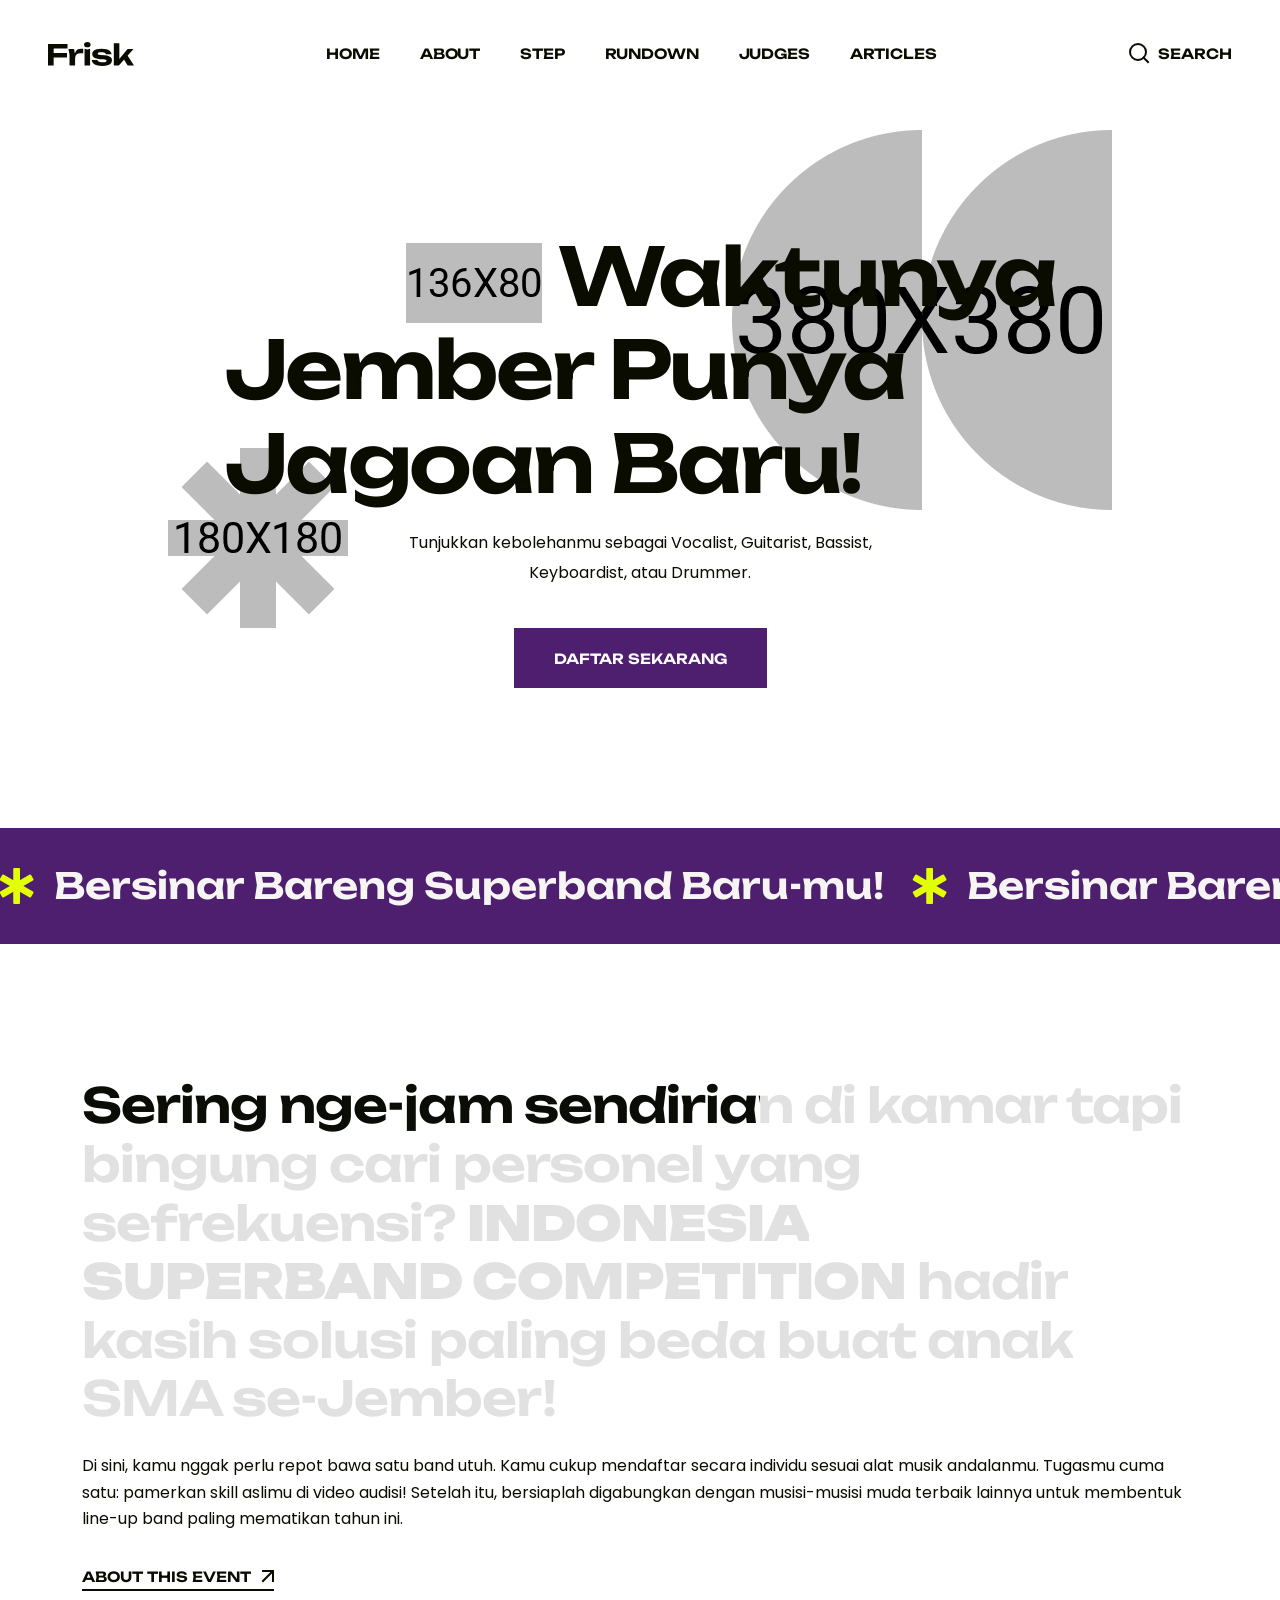
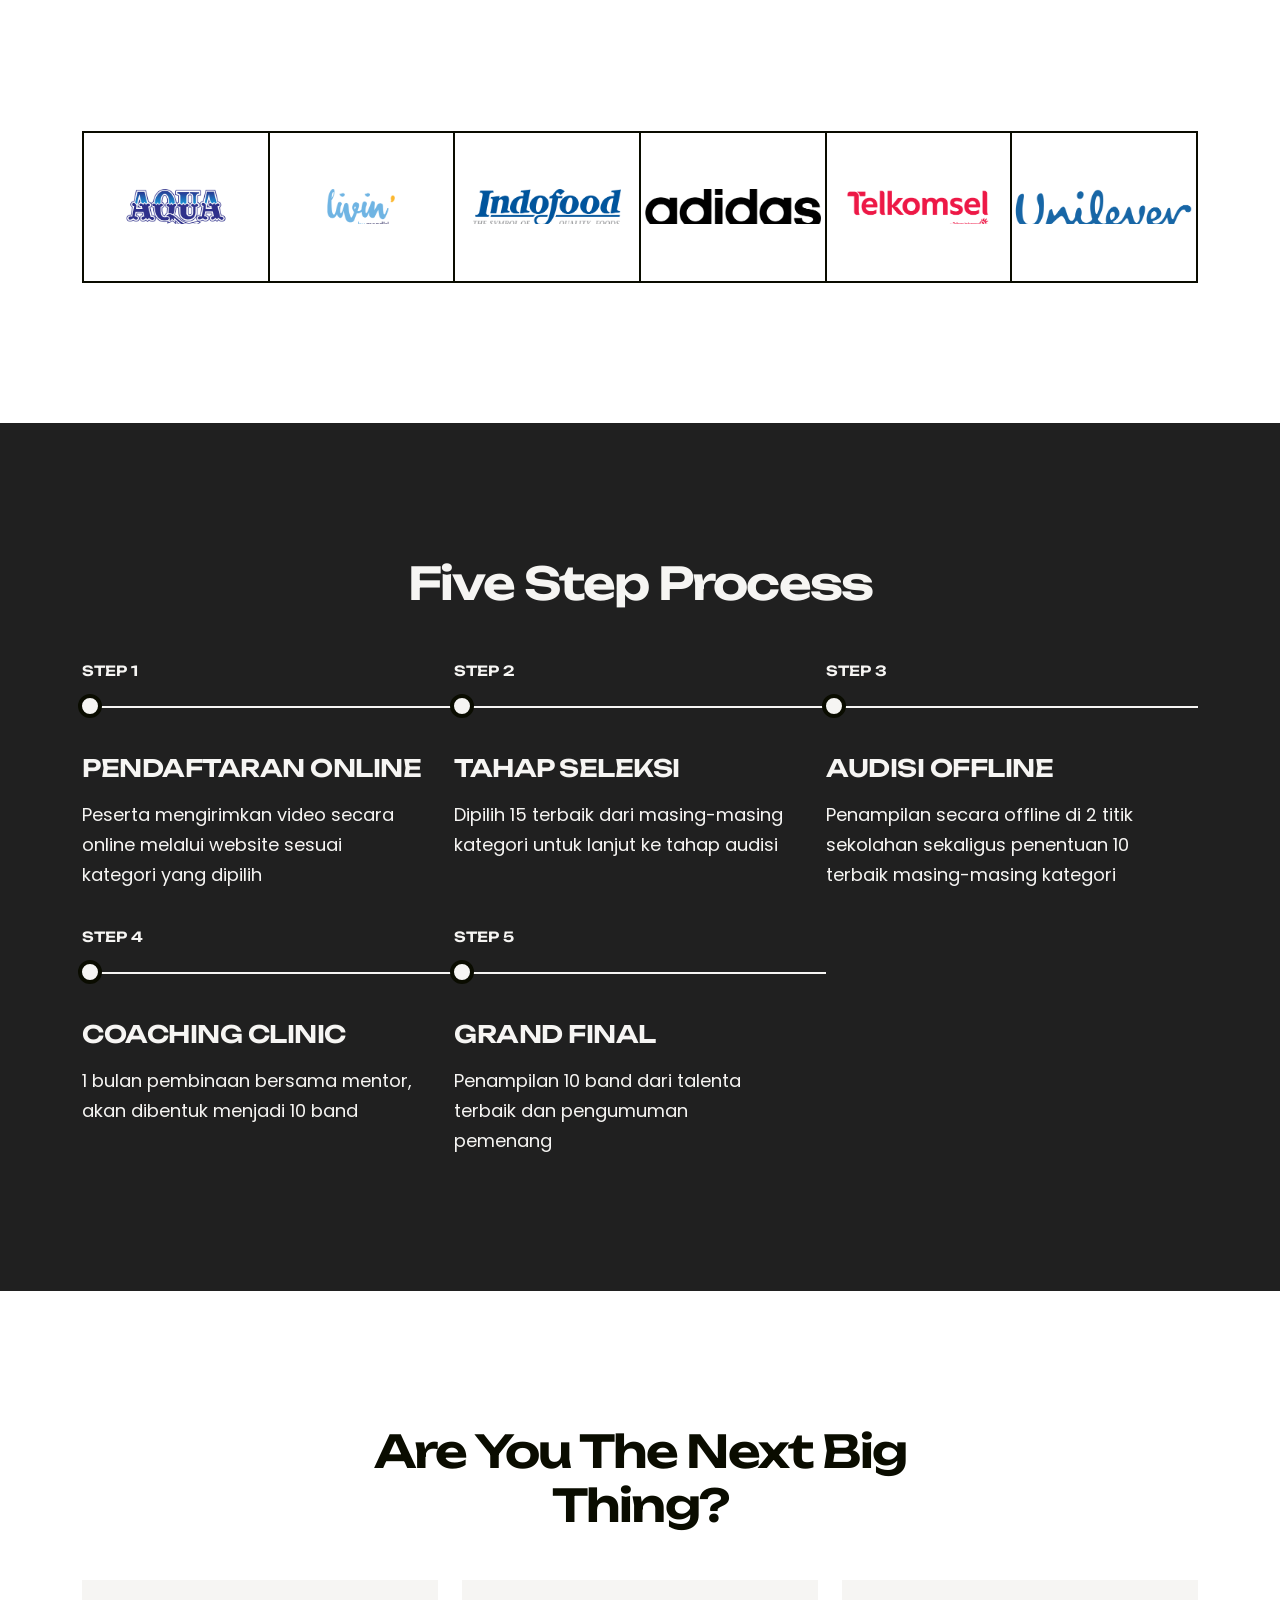
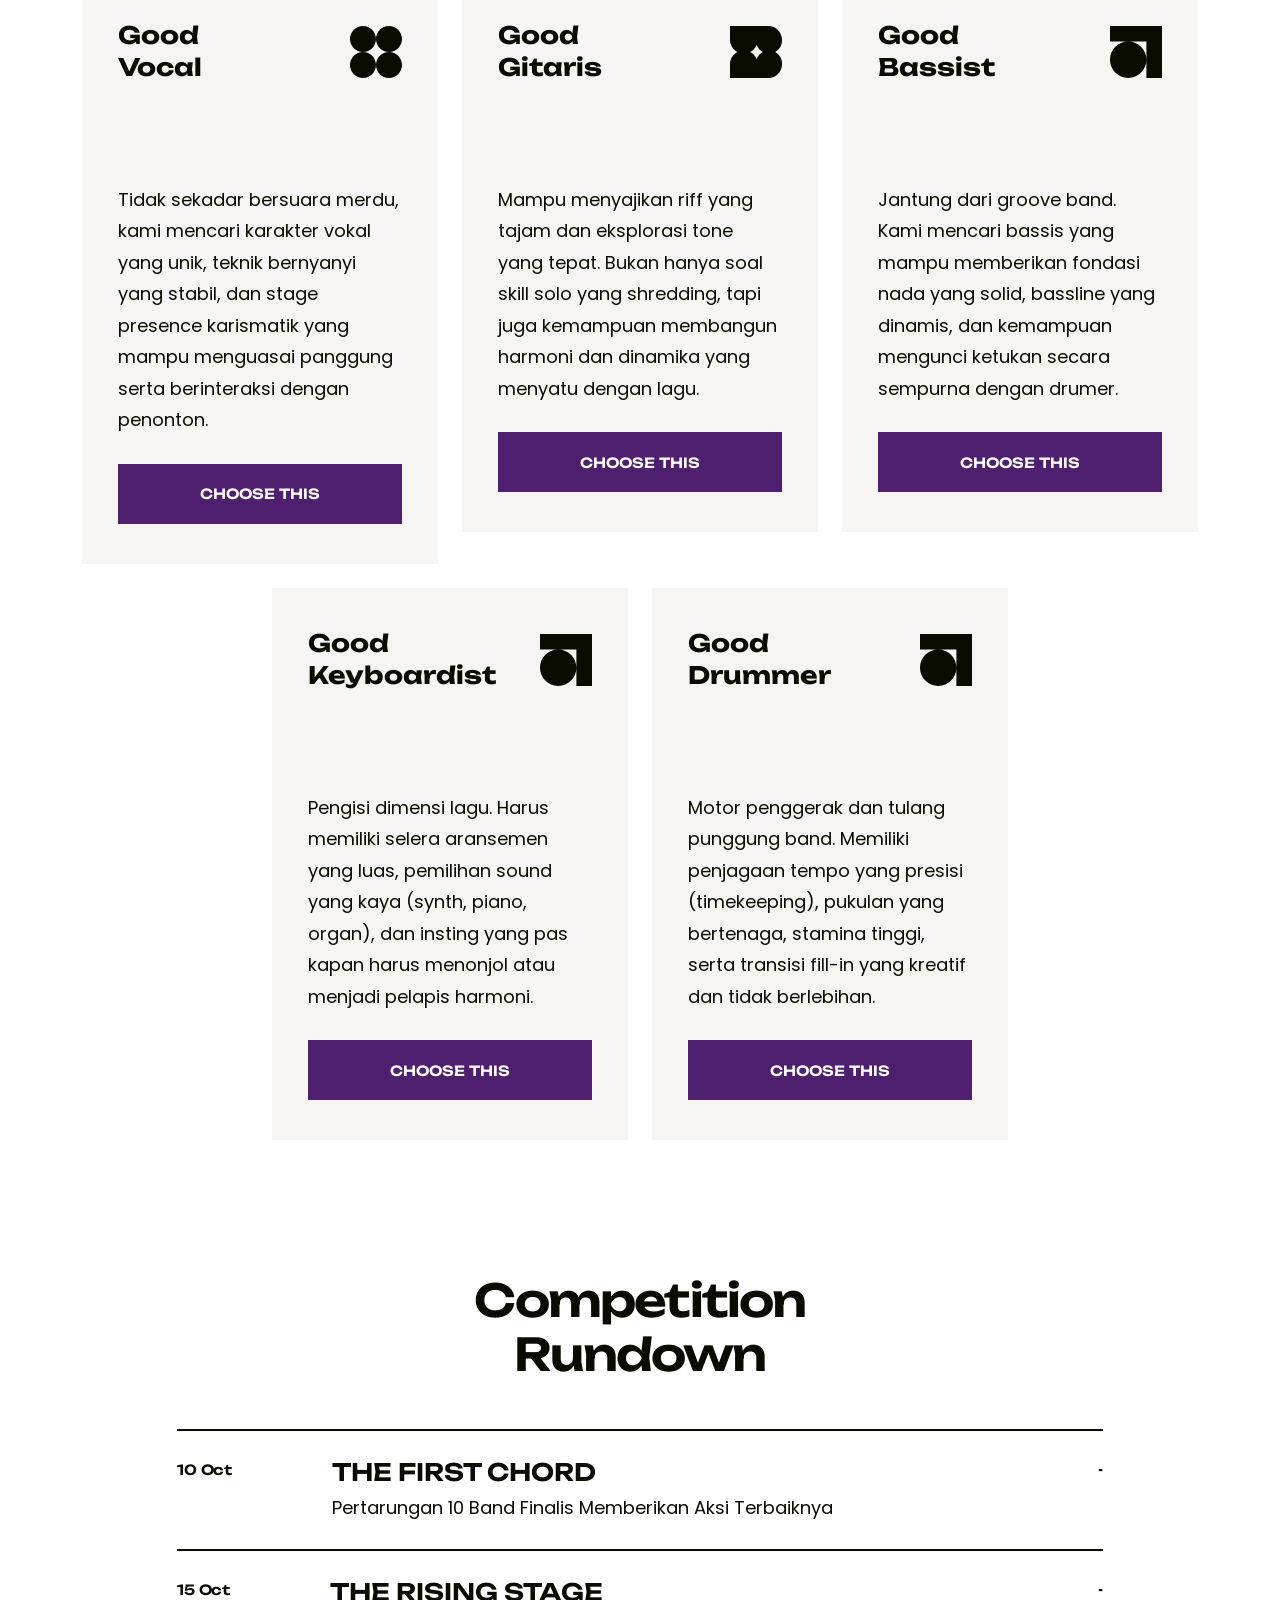
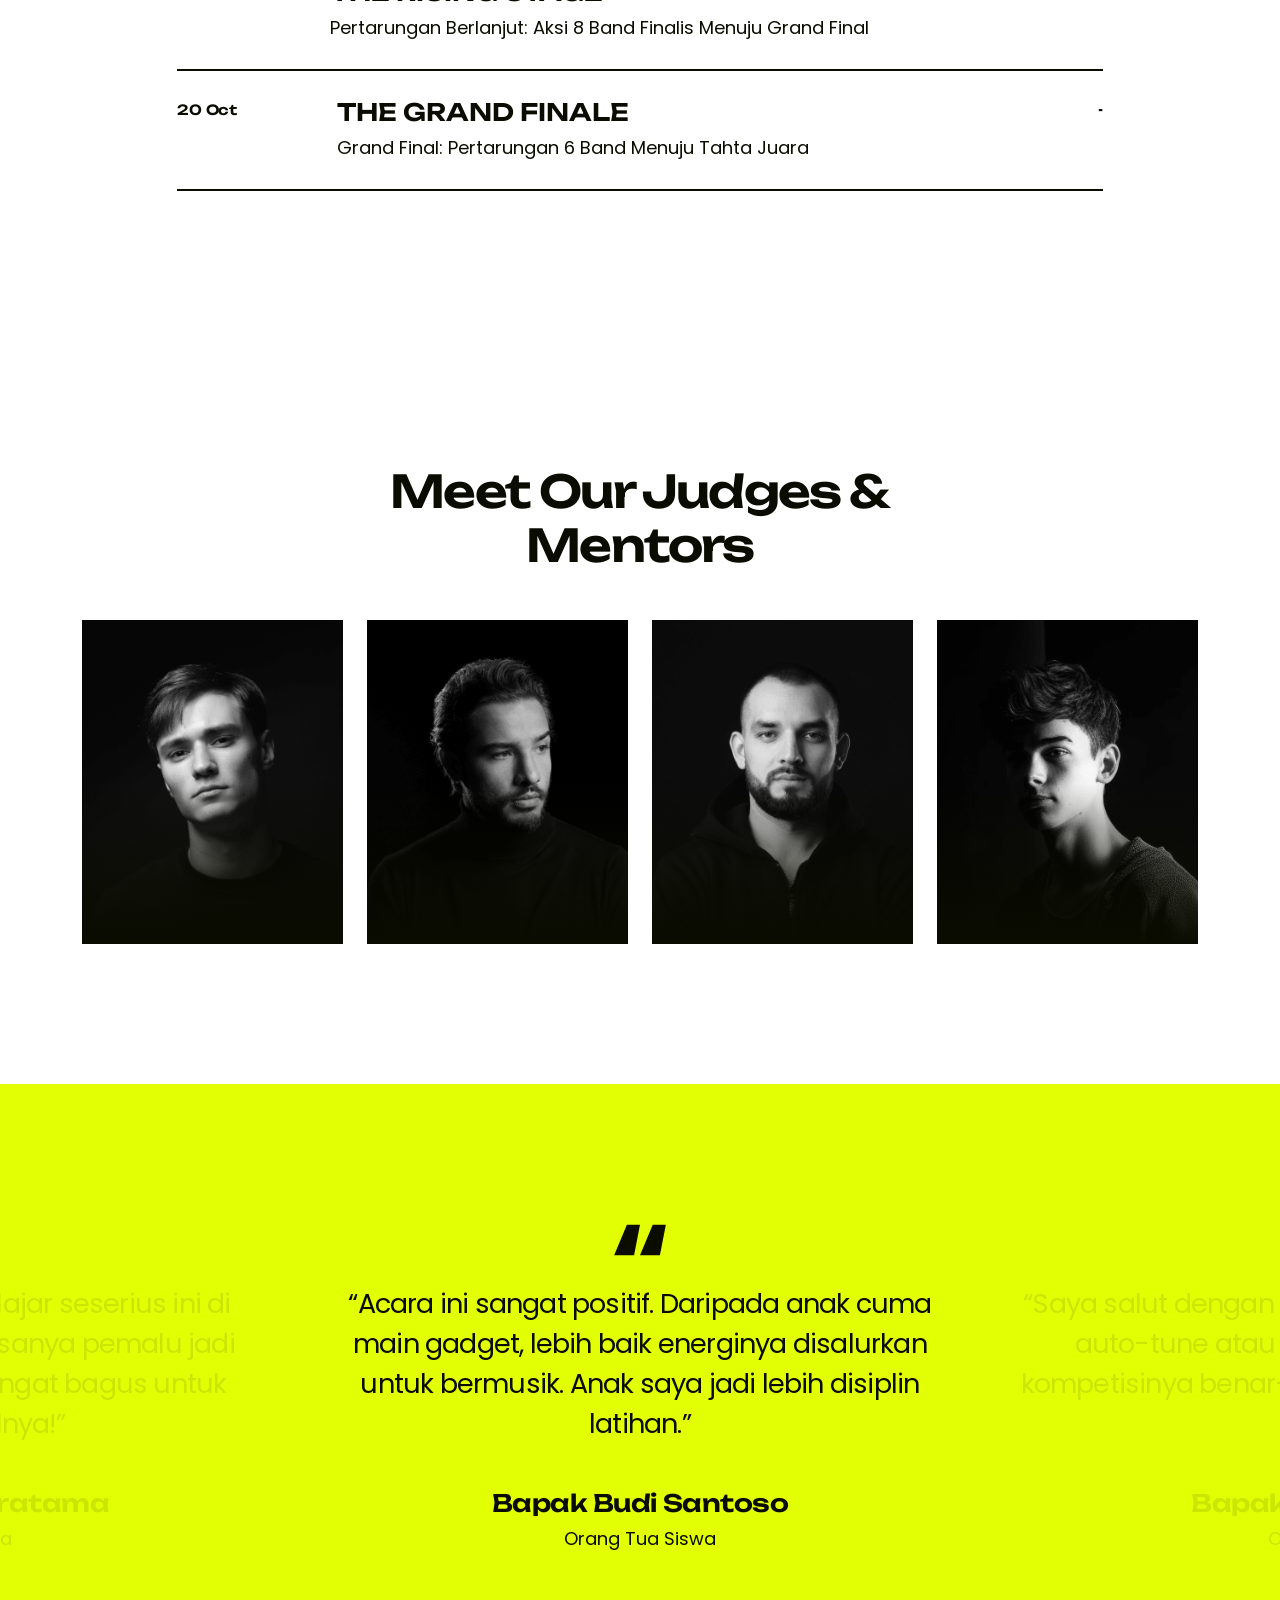
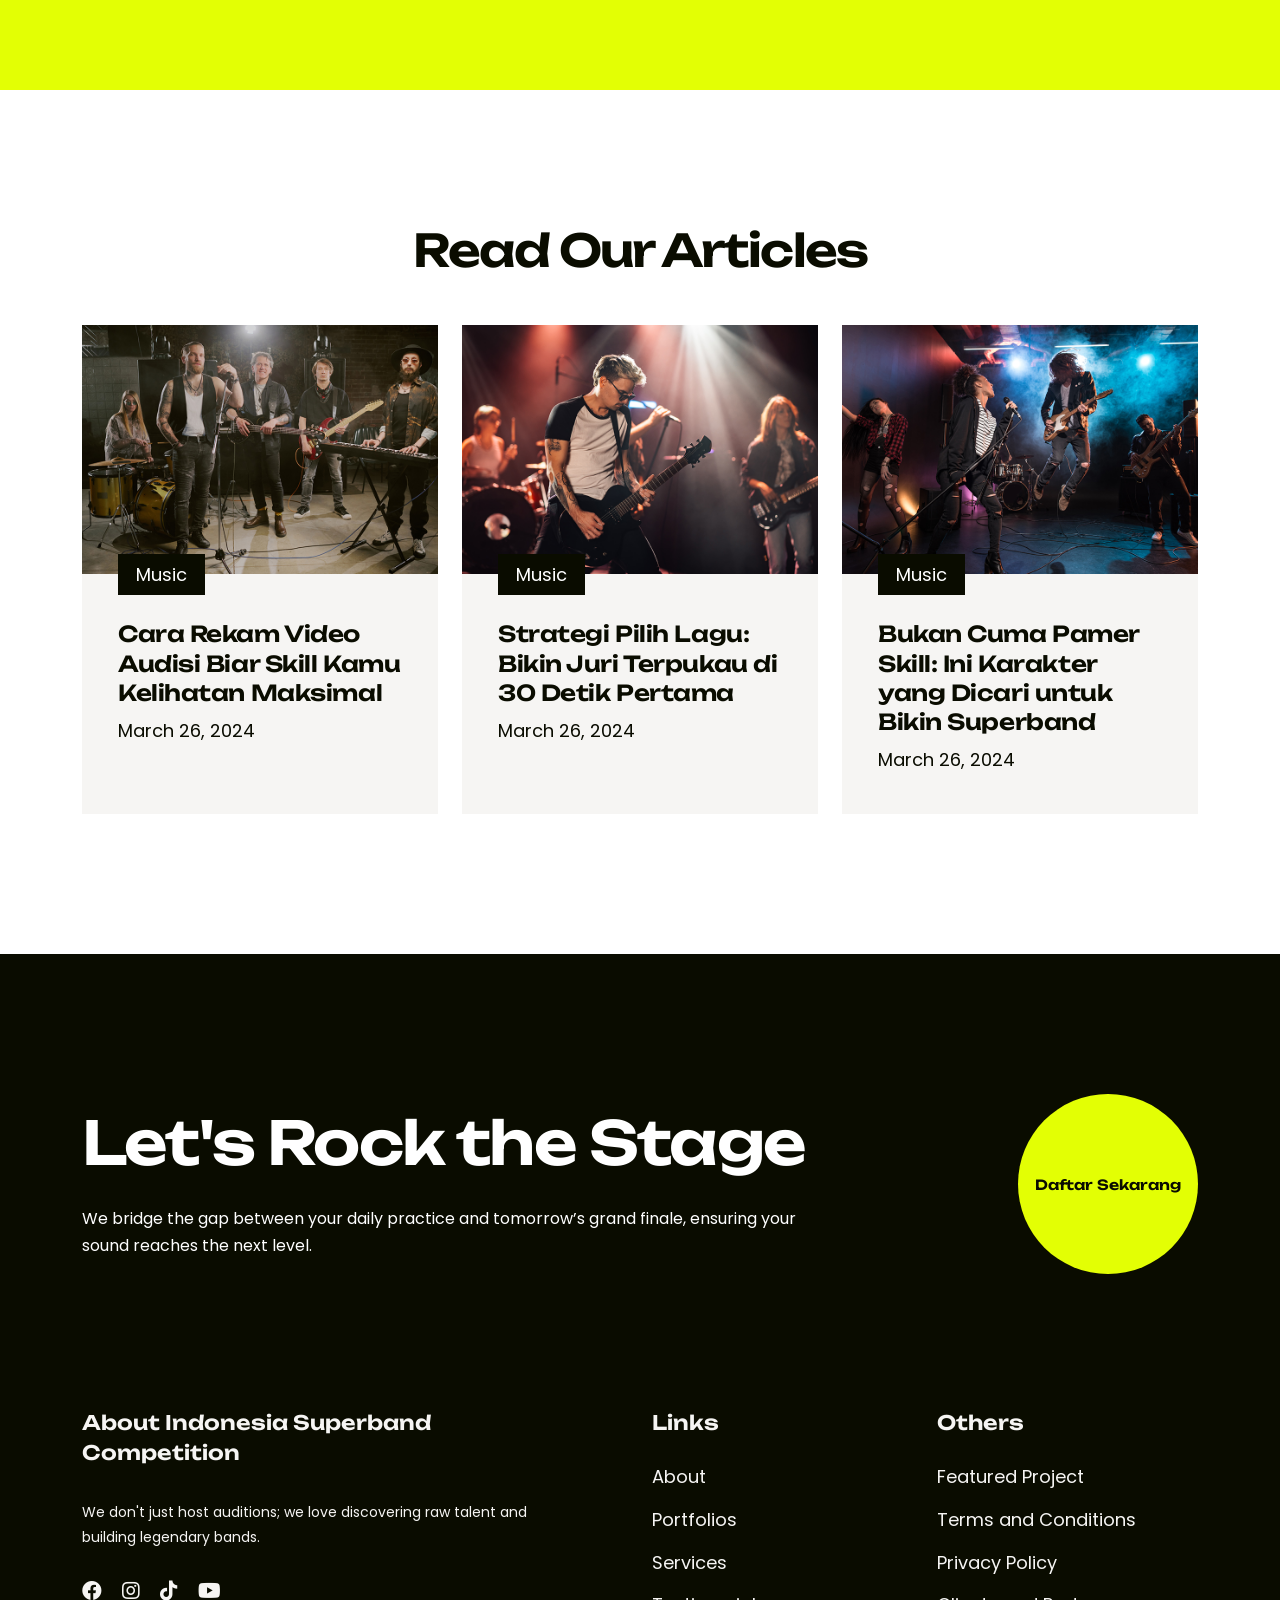
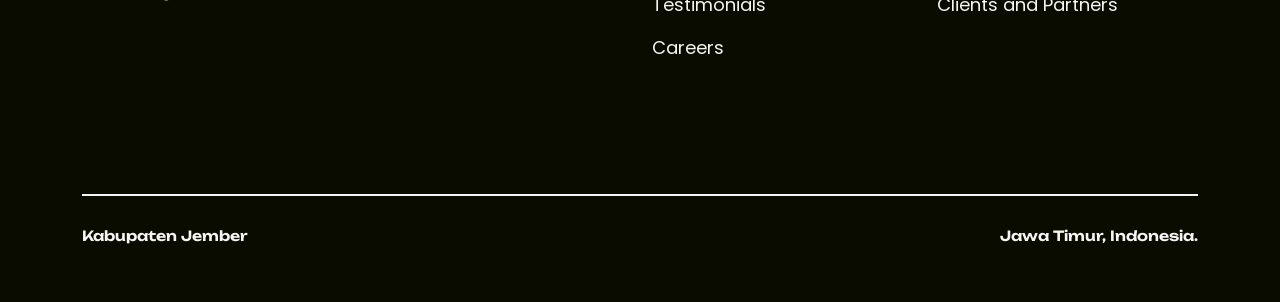
==== index.html @ 1d4df0bf "first commit" ====
<!doctype html>
<html class="no-js" lang="zxx">

<head>
    <meta charset="utf-8">
    <meta http-equiv="x-ua-compatible" content="ie=edge">
    <title>ISC 2026 - Indonesia Superband Competition</title>
    <meta name="description" content="ISC 2026 - Indonesia Superband Competition">
    <meta name="keywords" content="ISC 2026, Indonesia Superband Competition">
    <meta name="robots" content="INDEX,FOLLOW">

    <!-- Mobile Specific Metas -->
    <meta name="viewport" content="width=device-width, initial-scale=1, shrink-to-fit=no">

    <!-- Favicons - Place favicon.ico in the root directory -->
    <link rel="icon" type="image/png" sizes="32x32" href="assets/img/favicons/favicon.png">
    <meta name="msapplication-TileColor" content="#ffffff">
    <meta name="msapplication-TileImage" content="assets/img/favicons/ms-icon-144x144.png">
    <meta name="theme-color" content="#ffffff">

    <!--==============================
	  Google Fonts
	============================== -->
    <link rel="preconnect" href="https://fonts.googleapis.com">
    <link rel="preconnect" href="https://fonts.gstatic.com" crossorigin>
    <link href="https://fonts.googleapis.com/css2?family=Poppins:wght@300;400;500;600;700;800&family=Unbounded:wght@400;500;600;700&display=swap" rel="stylesheet">



    <!--==============================
	    All CSS File
	============================== -->
    <link rel="stylesheet" href="assets/css/bootstrap.min.css">
    <link rel="stylesheet" href="assets/css/all.min.css">
    <link rel="stylesheet" href="assets/css/magnific-popup.min.css">
    <link rel="stylesheet" href="assets/css/slick.min.css">
    <link rel="stylesheet" href="assets/css/animate.min.css">
    <link rel="stylesheet" href="assets/css/imageRevealHover.css">
    <!-- Theme Custom CSS -->
    <link rel="stylesheet" href="assets/css/style.css">

</head>

<body>
    <!--********************************
   		Code Start From Here
	******************************** -->




    <!--==============================
     Preloader
    ==============================-->
    <div class="preloader">
        <div class="preloader-inner">
            <span></span>
            <span></span>
            <span></span>
            <span></span>
        </div>
    </div>

    <div class="popup-search-box">
        <button class="searchClose"><img src="assets/img/icon/close.svg" alt="img"></button>
        <form action="#">
            <input type="text" placeholder="Search Here..">
            <button type="submit"><img src="assets/img/icon/search-white.svg" alt="img"></button>
        </form>
    </div>

    <div class="sidemenu-wrapper">
        <div class="sidemenu-content">
            <button class="closeButton sideMenuCls"><img src="assets/img/icon/close.svg" alt="icon"></button>
            <div class="widget footer-widget">
                <div class="widget-about">
                    <div class="footer-logo">
                        <a href="index.html"><img src="assets/img/logo-white.svg" alt="Ovation"></a>
                    </div>
                    <!-- <p class="about-text">We are digital agency that helps businesses develop immersive and engaging</p>
                    <div class="sidebar-wrap">
                        <h6>27 Division St, New York,</h6>
                        <h6>NY 10002, USA</h6>
                    </div>
                    <div class="sidebar-wrap">
                        <h6><a href="tel:1800123654987">+1 800 123 654 987 </a></h6>
                        <h6><a href="mailto:frisk.agency@mail.com">frisk.agency@mail.com</a></h6>
                    </div> -->
                    <div class="social-btn style2">
                        <a href="https://www.facebook.com/">
                            <span class="link-effect">
                                <span class="effect-1"><i class="fab fa-facebook"></i></span>
                                <span class="effect-1"><i class="fab fa-facebook"></i></span>
                            </span>
                        </a>
                        <a href="https://instagram.com/">
                            <span class="link-effect">
                                <span class="effect-1"><i class="fab fa-instagram"></i></span>
                                <span class="effect-1"><i class="fab fa-instagram"></i></span>
                            </span>
                        </a>
                        <a href="https://twitter.com/">
                            <span class="link-effect">
                                <span class="effect-1"><i class="fab fa-twitter"></i></span>
                                <span class="effect-1"><i class="fab fa-twitter"></i></span>
                            </span>
                        </a>
                        <a href="https://dribbble.com/">
                            <span class="link-effect">
                                <span class="effect-1"><i class="fab fa-dribbble"></i></span>
                                <span class="effect-1"><i class="fab fa-dribbble"></i></span>
                            </span>
                        </a>
                    </div>
                </div>
            </div>
            <div class="d-flex justify-content-end">
                <a href="contact.html" class="chat-btn gsap-magnetic">Let’s Talk with us</a>
            </div>
        </div>
    </div>
    <!--==============================
    Mobile Menu
    ============================== -->
    <div class="mobile-menu-wrapper">
        <div class="mobile-menu-area">
            <button class="menu-toggle"><i class="fas fa-times"></i></button>
            <div class="mobile-logo">
                <a href="index.html"><img src="assets/img/logo.svg" alt="Ovation"></a>
            </div>
            <div class="mobile-menu">
                <ul>
                    <li>
                        <a href="contact.html">Contact</a>
                    </li>
                </ul>
            </div>
            <div class="sidebar-wrap">
                <h6>Kabupaten Jember, </h6>
                <h6>Jawa Timur</h6>
            </div>
            <div class="sidebar-wrap">
                <h6><a href="tel:1800123654987">+1 800 123 654 987 </a></h6>
                <h6><a href="mailto:frisk.agency@mail.com">frisk.agency@mail.com</a></h6>
            </div>
            <div class="social-btn style3">
                <a href="https://www.facebook.com/">
                    <span class="link-effect">
                        <span class="effect-1"><i class="fab fa-facebook"></i></span>
                        <span class="effect-1"><i class="fab fa-facebook"></i></span>
                    </span>
                </a>
                <a href="https://instagram.com/">
                    <span class="link-effect">
                        <span class="effect-1"><i class="fab fa-instagram"></i></span>
                        <span class="effect-1"><i class="fab fa-instagram"></i></span>
                    </span>
                </a>
                <a href="https://twitter.com/">
                    <span class="link-effect">
                        <span class="effect-1"><i class="fab fa-tiktok"></i></span>
                        <span class="effect-1"><i class="fab fa-tiktok"></i></span>
                    </span>
                </a>
                <a href="https://dribbble.com/">
                    <span class="link-effect">
                        <span class="effect-1"><i class="fab fa-youtube"></i></span>
                        <span class="effect-1"><i class="fab fa-youtube"></i></span>
                    </span>
                </a>
            </div>
        </div>
    </div>
    <!--==============================
	Header Area
    ==============================-->
    <header class="nav-header header-layout2 style2">
        <div class="sticky-wrapper">
            <!-- Main Menu Area -->
            <div class="menu-area">
                <div class="container-fluid">
                    <div class="row align-items-center justify-content-between">
                        <div class="col-auto">
                            <div class="header-logo">
                                <a href="index.html"><img src="assets/img/logo.svg" alt="logo"></a>
                            </div>
                        </div>
                        <div class="col-auto m-lg-auto">
                            <nav class="main-menu d-none d-lg-inline-block">
                                <ul>
                                    <li>
                                        <a href="contact.html">
                                            <span class="link-effect">
                                                <span class="effect-1">HOME</span>
                                                <span class="effect-1">HOME</span>
                                            </span>
                                        </a>
                                    </li>
                                    <li>
                                        <a href="#about">
                                            <span class="link-effect">
                                                <span class="effect-1">ABOUT</span>
                                                <span class="effect-1">ABOUT</span>
                                            </span>
                                        </a>
                                    </li>
                                    <li>
                                        <a href="contact.html">
                                            <span class="link-effect">
                                                <span class="effect-1">STEP</span>
                                                <span class="effect-1">STEP</span>
                                            </span>
                                        </a>
                                    </li>
                                    <li>
                                        <a href="contact.html">
                                            <span class="link-effect">
                                                <span class="effect-1">RUNDOWN</span>
                                                <span class="effect-1">RUNDOWN</span>
                                            </span>
                                        </a>
                                    </li>
                                    <li>
                                        <a href="contact.html">
                                            <span class="link-effect">
                                                <span class="effect-1">JUDGES</span>
                                                <span class="effect-1">JUDGES</span>
                                            </span>
                                        </a>
                                    </li>
                                    <li>
                                        <a href="contact.html">
                                            <span class="link-effect">
                                                <span class="effect-1">ARTICLES</span>
                                                <span class="effect-1">ARTICLES</span>
                                            </span>
                                        </a>
                                    </li>
                                </ul>
                            </nav>
                            <div class="navbar-right d-inline-flex d-lg-none">
                                <button type="button" class="menu-toggle sidebar-btn">
                                    <span class="line"></span>
                                    <span class="line"></span>
                                    <span class="line"></span>
                                </button>
                            </div>
                        </div>
                        <div class="col-auto d-none d-lg-block">
                            <div class="header-button ms-0">
                                <button type="button" class="search-btn searchBoxToggler">
                                    <svg width="21" height="21" viewBox="0 0 21 21" fill="none" xmlns="http://www.w3.org/2000/svg">
                                        <path d="M9 17C13.4183 17 17 13.4183 17 9C17 4.58172 13.4183 1 9 1C4.58172 1 1 4.58172 1 9C1 13.4183 4.58172 17 9 17Z" stroke="currentColor" stroke-width="2" stroke-linecap="square"/>
                                        <path d="M19.0004 19.0004L14.6504 14.6504" stroke="currentColor" stroke-width="2" stroke-linecap="square"/>
                                    </svg>
                                    <span class="link-effect">
                                        <span class="effect-1">SEARCH</span>
                                        <span class="effect-1">SEARCH</span>
                                    </span>
                                </button>
                            </div>
                        </div>
                    </div>
                </div>
            </div>
        </div>
    </header>

    <!--==============================
    Hero Area
    ==============================-->
    <div class="hero-wrapper hero-13" id="hero">
        <div class="container">
            <div class="hero-style13">
                <div class="hero-thumb13-1 wow img-custom-anim-right fade_right" data-wow-duration="1.5s" data-wow-delay="0.1s">
                    <img data-mask-src="assets/img/hero/hero-mask13-1.png" src="assets/img/hero/hero-13-1.png" alt="img">
                </div>
                <div class="hero-thumb13-2 wow img-custom-anim-left fade_left" data-wow-duration="1.5s" data-wow-delay="0.1s">
                    <img class="spin-slow" data-mask-src="assets/img/hero/hero-mask13-2.png" src="assets/img/hero/hero-13-2.png" alt="img">
                </div>
                <div class="row justify-content-center">
                    <div class="col-xl-9 col-lg-10">
                        <h1 class="hero-title text-sm-end wow img-custom-anim-right" data-wow-duration="1.5s" data-wow-delay="0.1s"><img src="assets/img/normal/client_group_thumb_1-1.jpg" alt="img"> Waktunya</h1>
                        <h1 class="hero-title wow img-custom-anim-left" data-wow-duration="1.7s" data-wow-delay="0.1s">Jember Punya</h1>
                        <h1 class="hero-title wow img-custom-anim-left" data-wow-duration="1.9s" data-wow-delay="0.1s"> Jagoan Baru!</h1>
                        <!-- <h1 class="hero-title text-sm-center wow img-custom-anim-left" data-wow-duration="1.9s" data-wow-delay="0.1s"></h1> -->
                    </div>
                    <div class="col-lg-6">
                        <p class="hero-text text-sm-center wow img-custom-anim-right" data-wow-duration="1.5s" data-wow-delay="0.1s">Tunjukkan kebolehanmu sebagai Vocalist, Guitarist, Bassist, Keyboardist, atau Drummer.</p>
                        <div class="btn-group fade_right justify-content-sm-center">
                            <a href="register.html" class="btn wow img-custom-anim-left" >
                                <span class="link-effect">
                                    <span class="effect-1">DAFTAR SEKARANG</span>
                                    <span class="effect-1">DAFTAR SEKARANG</span>
                                </span>
                            </a>
                        </div>
                    </div>
                </div>
            </div>
        </div>
    </div>
    <!--======== / Hero Section ========-->

    <!--==============================
    Marquee Area
    ==============================-->
    <div class="container-fluid p-0 overflow-hidden">
        <div class="slider__marquee clearfix marquee-wrap">
            <div class="marquee_mode marquee__group">
                <h6 class="item m-item"><a href="#"><i class="fas fa-star-of-life"></i>Bersinar Bareng Superband Baru-mu!</a></h6>
                <h6 class="item m-item"><a href="#"><i class="fas fa-star-of-life"></i>Bersinar Bareng Superband Baru-mu!</a></h6>
                <h6 class="item m-item"><a href="#"><i class="fas fa-star-of-life"></i>Bersinar Bareng Superband Baru-mu!</a></h6>
                <h6 class="item m-item"><a href="#"><i class="fas fa-star-of-life"></i>Bersinar Bareng Superband Baru-mu!</a></h6>
            </div>
        </div>
    </div>


    <!--==============================
    About Area
    ==============================-->
    <div class="about-area-13 overflow-hidden space" id="about">
        <div class="container">
            <div class="row justify-content-end">
                <div class="col-xxl-8">
                    <div class="title-area mb-0">
                        <h2 class="sec-title style2">
                            <span class="scroll-text-ani">
                                Sering nge-jam sendirian di kamar tapi bingung cari personel yang sefrekuensi? 
                                <b>INDONESIA SUPERBAND COMPETITION</b> hadir kasih solusi paling beda buat anak SMA se-Jember!
                            </span>
                        </h2>
                        <p class="sec-text mt-25">Di sini, kamu nggak perlu repot bawa satu band utuh. Kamu cukup mendaftar secara individu sesuai alat musik andalanmu. Tugasmu cuma satu: pamerkan skill aslimu di video audisi! Setelah itu, bersiaplah digabungkan dengan musisi-musisi muda terbaik lainnya untuk membentuk line-up band paling mematikan tahun ini.</p>
                        <div class="btn-wrap mt-35">
                            <a href="about.html" class="link-btn">
                                <span class="link-effect">
                                    <span class="effect-1">ABOUT THIS EVENT</span>
                                    <span class="effect-1">ABOUT THIS EVENT</span>
                                </span>
                                <img src="assets/img/icon/arrow-left-top.svg" alt="icon">
                            </a>
                        </div>
                    </div>
                </div>
            </div>
        </div>
    </div>

    <!--==============================
    Client Area
    ==============================-->
    <div class="client-area-1 overflow-hidden space-bottom">
        <div class="container">
            <div class="row justify-content-center">
                <div class="col-xl-12">
                    <ul class="client-list-wrap style2">
                        <li>
                            <a href="#">
                                <span class="link-effect">
                                    <span class="effect-1"><img src="assets/img/client/client-1-1.png" alt="img"></span>
                                    <span class="effect-1"><img src="assets/img/client/client-1-1.png" alt="img"></span>
                                </span>
                            </a>
                        </li>
                        <li>
                            <a href="#">
                                <span class="link-effect">
                                    <span class="effect-1"><img src="assets/img/client/client-1-2.png" alt="img"></span>
                                    <span class="effect-1"><img src="assets/img/client/client-1-2.png" alt="img"></span>
                                </span>
                            </a>
                        </li>
                        <li>
                            <a href="#">
                                <span class="link-effect">
                                    <span class="effect-1"><img src="assets/img/client/client-1-3.png" alt="img"></span>
                                    <span class="effect-1"><img src="assets/img/client/client-1-3.png" alt="img"></span>
                                </span>
                            </a>
                        </li>
                        <li>
                            <a href="#">
                                <span class="link-effect">
                                    <span class="effect-1"><img src="assets/img/client/client-1-4.png" alt="img"></span>
                                    <span class="effect-1"><img src="assets/img/client/client-1-4.png" alt="img"></span>
                                </span>
                            </a>
                        </li>
                        <li>
                            <a href="#">
                                <span class="link-effect">
                                    <span class="effect-1"><img src="assets/img/client/client-1-6.png" alt="img"></span>
                                    <span class="effect-1"><img src="assets/img/client/client-1-6.png" alt="img"></span>
                                </span>
                            </a>
                        </li>
                        <li>
                            <a href="#">
                                <span class="link-effect">
                                    <span class="effect-1"><img src="assets/img/client/client-1-5.png" alt="img"></span>
                                    <span class="effect-1"><img src="assets/img/client/client-1-5.png" alt="img"></span>
                                </span>
                            </a>
                        </li>
                    </ul>
                </div>
            </div>
        </div>
    </div>

    <!--==============================
    Feature Area
    ==============================-->
    <div class="feature-area-1 bg-black space">
        <div class="container">
            <div class="title-area text-center">
                <h2 class="sec-title text-smoke">Five Step Process</h2>
            </div>
            <div class="row gx-0 gy-40">
                <div class="col-lg-4">
                    <div class="process-card">
                        <div class="process-card-number">
                            Step 1
                        </div>
                        <h4 class="process-card-title text-uppercase">
                            pendaftaran online 
                        </h4>
                        <p class="process-card-text"> Peserta mengirimkan video secara online melalui website sesuai kategori yang dipilih</p>
                    </div>
                </div>
                <div class="col-lg-4">
                    <div class="process-card">
                        <div class="process-card-number">
                            Step 2
                        </div>
                        <h4 class="process-card-title text-uppercase">
                            tahap seleksi
                        </h4>
                        <p class="process-card-text">Dipilih 15 terbaik dari masing-masing kategori untuk lanjut ke tahap audisi</p>
                    </div>
                </div>
                <div class="col-lg-4">
                    <div class="process-card">
                        <div class="process-card-number">
                            Step 3
                        </div>
                        <h4 class="process-card-title text-uppercase">
                            audisi offline
                        </h4>
                        <p class="process-card-text">Penampilan secara offline di 2 titik sekolahan sekaligus penentuan 10 terbaik masing-masing kategori</p>
                    </div>
                </div>
                <div class="col-lg-4">
                    <div class="process-card">
                        <div class="process-card-number">
                            Step 4
                        </div>
                        <h4 class="process-card-title text-uppercase">
                            coaching clinic
                        </h4>
                        <p class="process-card-text">1 bulan pembinaan bersama mentor, akan dibentuk menjadi 10 band</p>
                    </div>
                </div>
                <div class="col-lg-4">
                    <div class="process-card">
                        <div class="process-card-number">
                            Step 5
                        </div>
                        <h4 class="process-card-title text-uppercase">
                            grand final
                        </h4>
                        <p class="process-card-text">Penampilan 10 band dari talenta terbaik dan pengumuman pemenang</p>
                    </div>
                </div>
            </div>
        </div>
    </div>

    <!--==============================
    Project Area
    ==============================-->
    <!-- <div class="project-area-13 bg-title space">
        <div class="container-fluid p-0">
            <div class="project-static-wrap13">
                <div class="sticky-wrap" id="sticky_item">
                    <div id="tab-1" class="project-img" data-bg-src="assets/img/portfolio/portfolio8_3.jpg">
                    </div>
                    <div id="tab-2" class="project-img" data-bg-src="assets/img/portfolio/portfolio8_4.jpg">
                    </div>
                    <div id="tab-3" class="project-img" data-bg-src="assets/img/portfolio/portfolio8_5.jpg">
                    </div>
                    <div id="tab-4" class="project-img" data-bg-src="assets/img/portfolio/portfolio8_6.jpg">
                    </div>
                </div>
                <div class="project-content-wrap bg-title">
                    <div class="project-content active" data-tab="tab-1">
                        <div class="hidden-img">
                            <img src="assets/img/portfolio/portfolio8_3.jpg" alt="img">
                        </div>
                        <div class="portfolio-wrap style13">
                            <div class="portfolio-details">
                                <div class="media-left">
                                    <ul class="portfolio-meta">
                                        <li><a href="blog.html">Branding</a></li>
                                        <li><a href="blog.html">Development</a></li>
                                        <li><a href="blog.html">Marketing</a></li>
                                    </ul>
                                    <h3 class="portfolio-title"><a href="project-details.html">Money Laundering Compliance Scanner</a></h3>
                                </div>
                                <div class="portfolio-details-btn">
                                    <a href="project-details.html" class="link-btn">
                                        <span class="link-effect">
                                            <span class="effect-1">VIEW PROJECT</span>
                                            <span class="effect-1">VIEW PROJECT</span>
                                        </span>
                                        <img src="assets/img/icon/arrow-left-top.svg" alt="icon">
                                    </a>
                                </div>
                            </div>
                        </div>
                    </div>
                    <div class="project-content" data-tab="tab-2">
                        <div class="hidden-img">
                            <img src="assets/img/portfolio/portfolio8_4.jpg" alt="img">
                        </div>
                        <div class="portfolio-wrap style13">
                            <div class="portfolio-details">
                                <div class="media-left">
                                    <ul class="portfolio-meta">
                                        <li><a href="blog.html">Branding</a></li>
                                        <li><a href="blog.html">Development</a></li>
                                        <li><a href="blog.html">Marketing</a></li>
                                    </ul>
                                    <h3 class="portfolio-title"><a href="project-details.html">Anti Money Laundering Compliance Scanner</a></h3>
                                </div>
                                <div class="portfolio-details-btn">
                                    <a href="project-details.html" class="link-btn">
                                        <span class="link-effect">
                                            <span class="effect-1">VIEW PROJECT</span>
                                            <span class="effect-1">VIEW PROJECT</span>
                                        </span>
                                        <img src="assets/img/icon/arrow-left-top.svg" alt="icon">
                                    </a>
                                </div>
                            </div>
                        </div>
                    </div>
                    <div class="project-content" data-tab="tab-3">
                        <div class="hidden-img">
                            <img src="assets/img/portfolio/portfolio8_5.jpg" alt="img">
                        </div>
                        <div class="portfolio-wrap style13">
                            <div class="portfolio-details">
                                <div class="media-left">
                                    <ul class="portfolio-meta">
                                        <li><a href="blog.html">Branding</a></li>
                                        <li><a href="blog.html">Development</a></li>
                                        <li><a href="blog.html">Marketing</a></li>
                                    </ul>
                                    <h3 class="portfolio-title"><a href="project-details.html">Decentralized Lending Platform for Students</a></h3>
                                </div>
                                <div class="portfolio-details-btn">
                                    <a href="project-details.html" class="link-btn">
                                        <span class="link-effect">
                                            <span class="effect-1">VIEW PROJECT</span>
                                            <span class="effect-1">VIEW PROJECT</span>
                                        </span>
                                        <img src="assets/img/icon/arrow-left-top.svg" alt="icon">
                                    </a>
                                </div>
                            </div>
                        </div>
                    </div>
                    <div class="project-content" data-tab="tab-4">
                        <div class="hidden-img">
                            <img src="assets/img/portfolio/portfolio8_6.jpg" alt="img">
                        </div>
                        <div class="portfolio-wrap style13">
                            <div class="portfolio-details">
                                <div class="media-left">
                                    <ul class="portfolio-meta">
                                        <li><a href="blog.html">Branding</a></li>
                                        <li><a href="blog.html">Development</a></li>
                                        <li><a href="blog.html">Marketing</a></li>
                                    </ul>
                                    <h3 class="portfolio-title"><a href="project-details.html">Shopify Redesign for a Nova Scotia Winery</a></h3>
                                </div>
                                <div class="portfolio-details-btn">
                                    <a href="project-details.html" class="link-btn">
                                        <span class="link-effect">
                                            <span class="effect-1">VIEW PROJECT</span>
                                            <span class="effect-1">VIEW PROJECT</span>
                                        </span>
                                        <img src="assets/img/icon/arrow-left-top.svg" alt="icon">
                                    </a>
                                </div>
                            </div>
                        </div>
                    </div>
                </div>
            </div>
        </div>
    </div> -->

    <!--==============================
    Feature Area
    ==============================-->
    <div class="feature-area-3 space">
        <div class="container">
            <div class="row justify-content-center">
                <div class="col-xl-6 col-lg-8">
                    <div class="title-area text-center">
                        <h2 class="sec-title">Are You The Next Big Thing?</h2>
                    </div>
                </div>
            </div>
            <div class="row gy-4 justify-content-center">
                <div class="col-xl-4 col-md-6">
                    <div class="feature-card style3">
                        <div class="title-wrap">
                            <h4 class="feature-card-title">
                                <a href="service.html">Good Vocal</a>
                            </h4>
                            <div class="feature-card-icon">
                                <img src="assets/img/icon/feature-icon1-1.svg" alt="icon">
                            </div>
                        </div>
                        <p class="feature-card-text">Tidak sekadar bersuara merdu, kami mencari karakter vokal yang unik, teknik bernyanyi yang stabil, dan stage presence karismatik yang mampu menguasai panggung serta berinteraksi dengan penonton.</p>
                        <a href="register.html" class="btn d-flex justify-content-center mt-3">
                            <span class="link-effect">
                                <span class="effect-1">CHOOSE THIS POSITION</span>
                                <span class="effect-1">CHOOSE THIS POSITION</span>
                            </span>
                        </a>
                    </div>
                </div>
                <div class="col-xl-4 col-md-6">
                    <div class="feature-card style3">
                        <div class="title-wrap">
                            <h4 class="feature-card-title">
                                <a href="service.html">Good Gitaris</a>
                            </h4>
                            <div class="feature-card-icon">
                                <img src="assets/img/icon/feature-icon1-2.svg" alt="icon">
                            </div>
                        </div>
                        <p class="feature-card-text">Mampu menyajikan riff yang tajam dan eksplorasi tone yang tepat. Bukan hanya soal skill solo yang shredding, tapi juga kemampuan membangun harmoni dan dinamika yang menyatu dengan lagu.</p>
                        <a href="register.html" class="btn d-flex justify-content-center mt-3">
                            <span class="link-effect">
                                <span class="effect-1">CHOOSE THIS POSITION</span>
                                <span class="effect-1">CHOOSE THIS POSITION</span>
                            </span>
                        </a>
                    </div>
                </div>
                <div class="col-xl-4 col-md-6">
                    <div class="feature-card style3">
                        <div class="title-wrap">
                            <h4 class="feature-card-title">
                                <a href="service.html">Good Bassist</a>
                            </h4>
                            <div class="feature-card-icon">
                                <img src="assets/img/icon/feature-icon1-3.svg" alt="icon">
                            </div>
                        </div>
                        <p class="feature-card-text">Jantung dari groove band. Kami mencari bassis yang mampu memberikan fondasi nada yang solid, bassline yang dinamis, dan kemampuan mengunci ketukan secara sempurna dengan drumer.</p>
                        <a href="register.html" class="btn d-flex justify-content-center mt-3">
                            <span class="link-effect">
                                <span class="effect-1">CHOOSE THIS POSITION</span>
                                <span class="effect-1">CHOOSE THIS POSITION</span>
                            </span>
                        </a>
                    </div>
                </div>
                <div class="col-xl-4 col-md-6">
                    <div class="feature-card style3">
                        <div class="title-wrap">
                            <h4 class="feature-card-title">
                                <a href="service.html">Good Keyboardist</a>
                            </h4>
                            <div class="feature-card-icon">
                                <img src="assets/img/icon/feature-icon1-3.svg" alt="icon">
                            </div>
                        </div>
                        <p class="feature-card-text">Pengisi dimensi lagu. Harus memiliki selera aransemen yang luas, pemilihan sound yang kaya (synth, piano, organ), dan insting yang pas kapan harus menonjol atau menjadi pelapis harmoni.</p>
                        <a href="register.html" class="btn d-flex justify-content-center mt-3">
                            <span class="link-effect">
                                <span class="effect-1">CHOOSE THIS POSITION</span>
                                <span class="effect-1">CHOOSE THIS POSITION</span>
                            </span>
                        </a>
                    </div>
                </div>
                <div class="col-xl-4 col-md-6">
                    <div class="feature-card style3">
                        <div class="title-wrap">
                            <h4 class="feature-card-title">
                                <a href="service.html">Good Drummer</a>
                            </h4>
                            <div class="feature-card-icon">
                                <img src="assets/img/icon/feature-icon1-3.svg" alt="icon">
                            </div>
                        </div>
                        <p class="feature-card-text">Motor penggerak dan tulang punggung band. Memiliki penjagaan tempo yang presisi (timekeeping), pukulan yang bertenaga, stamina tinggi, serta transisi fill-in yang kreatif dan tidak berlebihan.</p>
                        <a href="register.html" class="btn d-flex justify-content-center mt-3">
                            <span class="link-effect">
                                <span class="effect-1">CHOOSE THIS POSITION</span>
                                <span class="effect-1">CHOOSE THIS POSITION</span>
                            </span>
                        </a>
                    </div>
                </div>
            </div>
        </div>
    </div>

        <!--==============================
    Award Area
    ==============================-->
    <div class="award-area-1 space-bottom overflow-hidden">
        <div class="container">
            <div class="row justify-content-center">
                <div class="col-lg-6">
                    <div class="title-area text-center">
                        <h2 class="sec-title">Competition Rundown</h2>
                    </div>
                </div>
            </div>
        </div>
        <div class="container">
            <div class="row justify-content-center">
                <div class="col-lg-10">
                    <ul class="award-wrap-area">
                        <li class="single-award-list">
                            <span class="award-year">10 Oct</span>
                            <div class="award-details">
                                <h4><a href="about.html">THE FIRST CHORD</a></h4>
                                <p>Pertarungan 10 Band Finalis Memberikan Aksi Terbaiknya</p>
                            </div>
                            <span class="award-tag">-</span>
                        </li>
                        <li class="single-award-list">
                            <span class="award-year">15 Oct</span>
                            <div class="award-details">
                                <h4><a href="about.html">THE RISING STAGE</a></h4>
                                <p>Pertarungan Berlanjut: Aksi 8 Band Finalis Menuju Grand Final</p>
                            </div>
                            <span class="award-tag">-</span>
                        </li>
                        <li class="single-award-list">
                            <span class="award-year">20 Oct</span>
                            <div class="award-details">
                                <h4><a href="about.html">THE GRAND FINALE</a></h4>
                                <p>Grand Final: Pertarungan 6 Band Menuju Tahta Juara</p>
                            </div>
                            <span class="award-tag">-</span>
                        </li>
                    </ul>
                </div>
            </div>
        </div>
    </div>

        <!--==============================
    Team Area
    ==============================-->
    <div class="team-area-1 space overflow-hidden">
        <div class="container">
            <div class="row justify-content-center">
                <div class="col-lg-6">
                    <div class="title-area text-center">
                        <h2 class="sec-title">Meet Our Judges & Mentors</h2>
                    </div>
                </div>
            </div>
        </div>
        <div class="container">
            <div class="row gy-4 justify-content-center">
                <div class="col-lg-3 col-md-6">
                    <div class="team-card">
                        <div class="team-card_img">
                            <img src="assets/img/team/team-1-1.png" alt="Team Image">
                        </div>
                        <div class="team-card_content">
                            <h3 class="team-card_title"><a href="team-details.html">Daniyel Mandala</a></h3>
                            <span class="team-card_desig">Vocal Coach & Songwriter</span>
                        </div>
                    </div>
                </div>
                <div class="col-lg-3 col-md-6">
                    <div class="team-card">
                        <div class="team-card_img">
                            <img src="assets/img/team/team-1-2.png" alt="Team Image">
                        </div>
                        <div class="team-card_content">
                            <h3 class="team-card_title"><a href="team-details.html">Bimo Aryo</a></h3>
                            <span class="team-card_desig">Gitaris & Music Producer</span>
                        </div>
                    </div>
                </div>
                <div class="col-lg-3 col-md-6">
                    <div class="team-card">
                        <div class="team-card_img">
                            <img src="assets/img/team/team-1-3.png" alt="Team Image">
                        </div>
                        <div class="team-card_content">
                            <h3 class="team-card_title"><a href="team-details.html">Satria Pratama</a></h3>
                            <span class="team-card_desig">Session Player - Bass & Drum</span>
                        </div>
                    </div>
                </div>
                <div class="col-lg-3 col-md-6">
                    <div class="team-card">
                        <div class="team-card_img">
                            <img src="assets/img/team/team-1-4.png" alt="Team Image">
                        </div>
                        <div class="team-card_content">
                            <h3 class="team-card_title"><a href="team-details.html">Kevin Aditya</a></h3>
                            <span class="team-card_desig">Music Director & Keyboardist</span>
                        </div>
                    </div>
                </div>
            </div>
        </div>
    </div>

    <!--==============================
    Testimonial Area
    ==============================-->
    <div class="testimonial-area-2 space bg-theme overflow-hidden">
        <div class="container-fluid p-0">
            <div class="row global-carousel testi-slider4" data-slide-show="1" data-dots="false" data-center-mode="true" data-xl-center-mode="true" data-ml-center-mode="true" data-center-padding="470px" data-xl-center-padding="380px" data-ml-center-padding="300px">
                <div class="col-lg-4">
                    <div class="testi-box style4">
                        <div class="quote-icon">
                            <img src="assets/img/icon/quote.svg" alt="icon">
                        </div>
                        <p class="testi-box_text">“Acara ini sangat positif. Daripada anak cuma main gadget, lebih baik energinya disalurkan untuk bermusik. Anak saya jadi lebih disiplin latihan.”</p>
                        <div class="testi-box_profile">
                            <h4 class="testi-box_name">Bapak Budi Santoso</h4>
                            <span class="testi-box_desig">Orang Tua Siswa</span>
                        </div>
                    </div>
                </div>
                <div class="col-lg-4">
                    <div class="testi-box style4">
                        <div class="quote-icon">
                            <img src="assets/img/icon/quote.svg" alt="icon">
                        </div>
                        <p class="testi-box_text">“Saya salut dengan aturan panitia yang melarang auto-tune atau dubbing. Ini membuktikan kompetisinya benar-benar menilai skill murni para peserta.”</p>
                        <div class="testi-box_profile">
                            <h4 class="testi-box_name">Bapak Andi Prasetyo</h4>
                            <span class="testi-box_desig">Orang Tua Siswa</span>
                        </div>
                    </div>
                </div>
                <div class="col-lg-4">
                    <div class="testi-box style4">
                        <div class="quote-icon">
                            <img src="assets/img/icon/quote.svg" alt="icon">
                        </div>
                        <p class="testi-box_text">“Jarang ada audisi band pelajar seserius ini di Jember. Anak saya yang biasanya pemalu jadi sangat berani unjuk gigi. Sangat bagus untuk melatih mentalnya!”</p>
                        <div class="testi-box_profile">
                            <h4 class="testi-box_name">Bapak Hendra Pratama</h4>
                            <span class="testi-box_desig">Orang Tua Siswa</span>
                        </div>
                    </div>
                </div>
            </div>
        </div>
    </div>

    <!--==============================
    Blog Area
    ==============================-->
    <section class="blog-area space">
        <div class="container">
            <div class="row justify-content-center">
                <div class="col-xxl-7 col-xl-6 col-lg-8">
                    <div class="title-area text-center">
                        <h2 class="sec-title">Read Our Articles</h2>
                    </div>
                </div>
            </div>
            <div class="row gy-4 justify-content-center">
                <div class="col-lg-4 col-md-6">
                    <div class="blog-card style4 h-100">
                        <div class="blog-img">
                            <a href="blog-details.html">
                                <img src="assets/img/blog/blog_1_1.jpg" alt="blog image">
                            </a>
                        </div>
                        <div class="blog-content">
                            <a class="blog-tag" href="blog.html">Music</a>
                            <h4 class="blog-title"><a href="blog-details.html">Cara Rekam Video Audisi Biar Skill Kamu Kelihatan Maksimal</a></h4>
                            <div class="post-meta-item blog-meta">
                                <a href="blog.html">March 26, 2024</a>
                            </div>
                        </div>
                    </div>
                </div>
                <div class="col-lg-4 col-md-6">
                    <div class="blog-card style4 h-100">
                        <div class="blog-img">
                            <a href="blog-details.html">
                                <img src="assets/img/blog/blog_1_2.jpg" alt="blog image">
                            </a>
                        </div>
                        <div class="blog-content">
                            <a class="blog-tag" href="blog.html">Music</a>
                            <h4 class="blog-title"><a href="blog-details.html">Strategi Pilih Lagu: Bikin Juri Terpukau di 30 Detik Pertama</a></h4>
                            <div class="post-meta-item blog-meta">
                                <a href="blog.html">March 26, 2024</a>
                            </div>
                        </div>
                    </div>
                </div>
                <div class="col-lg-4 col-md-6">
                    <div class="blog-card style4 h-100">
                        <div class="blog-img">
                            <a href="blog-details.html">
                                <img src="assets/img/blog/blog_1_3.jpg" alt="blog image">
                            </a>
                        </div>
                        <div class="blog-content">
                            <a class="blog-tag" href="blog.html">Music</a>
                            <h4 class="blog-title"><a href="blog-details.html">Bukan Cuma Pamer Skill: Ini Karakter yang Dicari untuk Bikin Superband</a></h4>
                            <div class="post-meta-item blog-meta">
                                <a href="blog.html">March 26, 2024</a>
                            </div>
                        </div>
                    </div>
                </div>
            </div>
        </div>
    </section>

    <!--==============================
    CTA Area
    ==============================-->
    <div class="cta-area-1 overflow-hidden bg-title space-top text-xl-start text-center">
        <div class="container">
            <div class="row justify-content-xl-between justify-content-center align-items-center">
                <div class="col-xl-8 col-lg-10">
                    <div class="title-area mb-xl-0 mb-60">
                        <h2 class="sec-title text-white">Let's Rock the Stage</h2>
                        <p class="sec-text mt-30 mb-n2 text-white">We bridge the gap between your daily practice and tomorrow’s grand finale, ensuring your sound reaches the next level.</p>
                    </div>
                </div>
                <div class="col-xl-auto">
                    <a class="circle-btn btn bg-theme text-title gsap-magnetic" href="contact.html">
                        <span class="link-effect">
                            <span class="effect-1">Daftar Sekarang</span>
                            <span class="effect-1">Daftar Sekarang</span>
                        </span>
                    </a>
                </div>
            </div>
        </div>
    </div>

    <!--==============================
        Footer Area
    ==============================-->
    <footer class="footer-wrapper footer-layout5 overflow-hidden">
        <div class="container">
            <div class="widget-area space-top">
                <div class="row justify-content-between">
                    <div class="col-md-6 col-xl-5 col-lg-6">
                        <div class="widget widget-about footer-widget">
                            <h3 class="widget_title">About Indonesia Superband Competition</h3>
                            <p class="about-text">We don't just host auditions; we love discovering raw talent and building legendary bands.</p>
                            <div class="social-btn style3">
                                <a href="https://www.facebook.com/">
                                    <span class="link-effect">
                                        <span class="effect-1"><i class="fab fa-facebook"></i></span>
                                        <span class="effect-1"><i class="fab fa-facebook"></i></span>
                                    </span>
                                </a>
                                <a href="https://instagram.com/">
                                    <span class="link-effect">
                                        <span class="effect-1"><i class="fab fa-instagram"></i></span>
                                        <span class="effect-1"><i class="fab fa-instagram"></i></span>
                                    </span>
                                </a>
                                <a href="https://twitter.com/">
                                    <span class="link-effect">
                                        <span class="effect-1"><i class="fab fa-tiktok"></i></span>
                                        <span class="effect-1"><i class="fab fa-tiktok"></i></span>
                                    </span>
                                </a>
                                <a href="https://dribbble.com/">
                                    <span class="link-effect">
                                        <span class="effect-1"><i class="fab fa-youtube"></i></span>
                                        <span class="effect-1"><i class="fab fa-youtube"></i></span>
                                    </span>
                                </a>
                            </div>
                        </div>
                    </div>
                    <div class="col-md-3 col-xl-2 col-lg-3">
                        <div class="widget widget_nav_menu footer-widget">
                            <h3 class="widget_title">Links</h3>
                            <div class="menu-all-pages-container list-column2">
                                <ul class="menu">
                                    <li><a href="about.html">About</a></li>
                                    <li><a href="project.html">Portfolios</a></li>
                                    <li><a href="service.html">Services</a></li>
                                    <li><a href="contact.html">Testimonials</a></li>
                                    <li><a href="project.html">Careers</a></li>
                                </ul>
                            </div>
                        </div>
                    </div>
                    <div class="col-md-6 col-xl-3 col-lg-4">
                        <div class="widget widget_nav_menu footer-widget">
                            <h3 class="widget_title">Others</h3>
                            <div class="menu-all-pages-container list-column2">
                                <ul class="menu">
                                    <li><a href="about.html"> Featured Project</a></li>
                                    <li><a href="project.html">Terms and Conditions</a></li>
                                    <li><a href="service.html">Privacy Policy</a></li>
                                    <li><a href="contact.html">Clients and Partners</a></li>
                                </ul>
                            </div>
                        </div>
                    </div>
                </div>
            </div>
        </div>
        <div class="container">
            <div class="copyright-wrap">
                <div class="row gy-3 justify-content-between align-items-center">
                    <div class="col-md-6">
                        <p>Kabupaten Jember</p>
                    </div>
                    <div class="col-md-6 align-self-center text-md-end">
                        <p class="copyright-text">
                            Jawa Timur, Indonesia.
                        </p>
                    </div>
                </div>
            </div>
        </div>
    </footer>

    <!--********************************
			Code End  Here
	******************************** -->

    <!-- Scroll To Top -->
    <div class="scroll-top">
        <svg class="progress-circle svg-content" width="100%" height="100%" viewBox="-1 -1 102 102">
            <path d="M50,1 a49,49 0 0,1 0,98 a49,49 0 0,1 0,-98" style="transition: stroke-dashoffset 10ms linear 0s; stroke-dasharray: 307.919, 307.919; stroke-dashoffset: 307.919;"></path>
        </svg>
    </div>


    <!-- Jquery -->
    <script src="assets/js/vendor/jquery-3.6.0.min.js"></script>
    <script src="assets/js/slick.min.js"></script>
    <script src="assets/js/bootstrap.min.js"></script>
    <script src="assets/js/jquery.magnific-popup.min.js"></script>
    <script src="assets/js/jquery.counterup.min.js"></script>
    <script src="assets/js/imagesloaded.pkgd.min.js"></script>
    <script src="assets/js/isotope.pkgd.min.js"></script>
    <script src="assets/js/gsap.min.js"></script>
    <script src="assets/js/ScrollTrigger.min.js"></script>
    <script src="assets/js/sticky-kit.min.js"></script>


    <script src="assets/js/imageRevealHover.js"></script>
    <script src="assets/js/jarallax.min.js"></script>
    <script src="assets/js/jquery.marquee.min.js"></script>
    <script src="assets/js/jquery-ui.min.js"></script>
    <script src="assets/js/waypoints.js"></script>
    <script src="assets/js/wow.js"></script>

    <!-- Main Js File -->
    <script src="assets/js/main.js"></script>
</body>

</html>
---- assets/css/imageRevealHover.css ----
.tg-img-reveal[data-fx="1"]::after,
.tg-img-reveal[data-fx="2"]::after {
	content: '';
	z-index: -1;
	width: 100%;
	bottom: 0.25rem;
	left: 0;
	position: absolute;
	height: 2px;
	background: currentColor;
	transform: scale3d(0,1,1);
	transform-origin: 0% 50%;
	transition: transform 0.2s cubic-bezier(0.390, 0.575, 0.565, 1.000);
	text-align: center;
}
.tg-img-reveal[data-fx="1"]::after,
.tg-img-reveal[data-fx="2"]::after {
	bottom: 0;
}
.tg-img-reveal[data-fx="1"]:hover::after,
.tg-img-reveal[data-fx="2"]:hover::after {
	transform: scale3d(1,1,1)
}
.tg-img-reveal[data-fx="6"]::after {
	content: '';
	z-index: -1;
	width: 100%;
	bottom: 0.25rem;
	left: 0;
	position: absolute;
	height: 2px;
	background: currentColor;
	transform: scale3d(0,1,1);
	transform-origin: 100% 50%;
	transition: transform 0.7s cubic-bezier(0.860, 0.000, 0.070, 1.000);
}
.tg-img-reveal[data-fx="6"]::after {
	bottom: 0;
}
.tg-img-reveal[data-fx="6"]:hover::after {
	transform: scale3d(1,1,1)
}
.tg-img-reveal[data-fx="14"]::after {
	content: '';
	z-index: -1;
	width: 100%;
	bottom: 0.25rem;
	left: 0;
	position: absolute;
	height: 2px;
	background: currentColor;
	transform: scale3d(0,1,1);
	transform-origin: 0% 50%;
}
.tg-img-reveal[data-fx="14"]::after {
	bottom: 0;
}
.tg-img-reveal[data-fx="14"]:hover::after {
	animation: loop 0.5s infinite;
}
@keyframes loop {
	0% { transform-origin: 0% 50%; transform: scale3d(0,1,1); }
	50% { transform-origin: 0% 50%; transform: scale3d(1,1,1); }
	51% { transform-origin: 100% 50%; }
	100% { transform-origin: 100% 50%; transform: scale3d(0,1,1); }
}
.tg-img-reveal-wrapper {
	position: fixed;
	width: 328px;
	height: 400px;
	top: 0;
	left: 0;
	pointer-events: none;
	opacity: 0;
	z-index: 9;
}
.tg-img-reveal-wrapper__inner,
.tg-img-reveal-wrapper__img {
	width: 100%;
	height: 100%;
	position: relative;
}
.tg-img-reveal-wrapper__deco {
	width: 100%;
	height: 100%;
	position: absolute;
	top: 0;
	left: 0;
	background-color: #181314;
}
.tg-img-reveal-wrapper__img {
	background-size: cover;
	background-position: 50% 50%;
}
.test-2 {
    padding: 50px;
    background-color: #292930;
}
.tg-hover-wrapper {
    display: inline-block;
    background: transparent;
    padding: 35px 30px;
    text-align: center;
}
.tg-hover-wrapper .tgbanner__content-meta {
    margin: 0 0 6px;
    justify-content: center;
	display: none;
}
.tg-hover-wrapper .tg-hover-title {
    margin: 0 0;
    font-size: 20px;
    line-height: 1.4;
}
---- assets/css/style.css ----
/*=================================
    CSS Index Here
==================================*/
/*

01. Theme Base
    1.1. Mixin
    1.2. Function
    1.3. Variable
    1.4. Typography
    1.5. Extend
    1.7. Wordpress Default
02. Reset
    2.1. Container
    2.2. Grid
    2.3. Input
    2.4. Slick Slider
    2.5. Mobile Menu
03. Utilities
    3.1. Preloader
    3.2. Buttons
    3.3. Titles
    3.4. Common
    3.6. Font
    3.7. Background
    3.8. Text Color
    3.9. Overlay
    3.10. Animation

04. Template Style
    4.1. Widget
    4.2. Header
    4.3. Footer
    4.4. Breadcumb
    4.5. Pagination
    4.6. Blog
    4.7. Comments
    4.8. Hero Area
    4.9. Error    
    4.00. Popup Search
    4.00. Popup Side Menu
    4.00. Wocommerce
    4.00. Subscribe
    4.00. Cart
    4.00. Checkout
    4.00. Wishlist
    4.00. Contact
    4.00. About
    4.00. Team
    4.00. Testimonial
    4.00. Counter
    4.00. Client
    4.00. Simple Sections
    4.00. Video
    4.00. Category
    4.00. Faq
    4.00. feature
    4.00. CTA
    4.00. Service
    4.00. Pricing
    4.00. Why choose Us
    4.00. Project
    4.00. Event
    4.00. Gallery
    4.00. Schedule

05. Spacing

*/
/*=================================
    CSS Index End
==================================*/
/*=================================
   01. Theme Base
==================================*/
/*------------------- 1.1. Mixin -------------------*/
/*------------------- 1.2. Function -------------------*/
/*------------------- 1.3. Variable-------------------*/
:root {
  --theme-color: #E3FF04;
  --title-color: #0A0C00;
  --body-color: #0A0C00;
  --smoke-color: #F6F5F3;
  --smoke-color2: #FFF4EF;
  --smoke-color3: #F5F5F6;
  --smoke-color4: #F4F4F4;
  --smoke-color5: #F0F2F4;
  --black-color: #202020;
  --gray-color: #131312;
  --white-color: #ffffff;
  --light-color: #9fa2ad;
  --yellow-color: #FFB539;
  --success-color: #28a745;
  --error-color: #FF1F36;
  --border-color: #E3E3E3;
  --title-font: "Unbounded", sans-serif;
  --body-font: "Poppins", sans-serif;
  --icon-font: "Font Awesome 5 Free";
  --main-container: 1296px;
  --container-gutters: 24px;
  --section-space: 140px;
  --section-space-mobile: 80px;
  --section-title-space: 65px;
  --ripple-ani-duration: 5s;
}

/*------------------- 1.5. Typography -------------------*/
html,
body {
  scroll-behavior: smooth !important;
}

body {
  font-family: var(--body-font);
  font-size: 16px;
  font-weight: 400;
  color: var(--body-color);
  line-height: 26px;
  overflow-x: hidden;
  -webkit-font-smoothing: antialiased;
}

iframe {
  border: none;
  width: 100%;
}

.slick-slide:focus,
button:focus,
a:focus,
a:active,
input,
input:hover,
input:focus,
input:active,
textarea,
textarea:hover,
textarea:focus,
textarea:active {
  outline: none;
}

input:focus {
  outline: none;
  box-shadow: none;
}

img:not([draggable]),
embed,
object,
video {
  max-width: 100%;
  height: auto;
}

ul {
  list-style-type: disc;
}

ol {
  list-style-type: decimal;
}

table {
  margin: 0 0 1.5em;
  width: 100%;
  border-collapse: collapse;
  border-spacing: 0;
  border: 1px solid var(--border-color);
}

th {
  font-weight: 700;
  color: var(--title-color);
}

td,
th {
  border: 1px solid var(--border-color);
  padding: 9px 12px;
}

a {
  color: var(--theme-color);
  text-decoration: none;
  outline: 0;
  transition: all ease 0.4s;
}
a:hover {
  color: var(--title-color);
}
a:active, a:focus, a:hover, a:visited {
  text-decoration: none;
  outline: 0;
}

button {
  transition: all ease 0.4s;
}

img {
  border: none;
  max-width: 100%;
}

ins {
  text-decoration: none;
}

pre {
  font-family: var(--body-font);
  background: #f5f5f5;
  color: #666;
  font-size: 14px;
  margin: 20px 0;
  overflow: auto;
  padding: 20px;
  white-space: pre-wrap;
  word-wrap: break-word;
}

span.ajax-loader:empty,
p:empty {
  display: none;
}

p {
  font-family: var(--body-font);
  margin: 0 0 18px 0;
  color: var(--body-color);
  line-height: 1.75;
}

h1 a,
h2 a,
h3 a,
h4 a,
h5 a,
h6 a,
p a,
span a {
  font-size: inherit;
  font-family: inherit;
  font-weight: inherit;
  line-height: inherit;
}

.h1,
h1,
.h2,
h2,
.h3,
h3,
.h4,
h4,
.h5,
h5,
.h6,
h6 {
  font-family: var(--title-font);
  color: var(--title-color);
  text-transform: none;
  font-weight: 700;
  line-height: 1.4;
  margin: 0 0 15px 0;
}

.h1,
h1 {
  font-size: 100px;
  line-height: 1.167;
}

.h2,
h2 {
  font-size: 60px;
  line-height: 1.133;
}

.h3,
h3 {
  font-size: 36px;
  line-height: 1.278;
}

.h4,
h4 {
  font-size: 24px;
  line-height: 1.333;
}

.h5,
h5 {
  font-size: 20px;
  line-height: 1.417;
}

.h6,
h6 {
  font-size: 18px;
  line-height: 1.5;
}

/* Medium Large devices */
@media (max-width: 1399px) {
  .h1,
  h1 {
    font-size: 48px;
  }
}
/* Large devices */
@media (max-width: 1199px) {
  .h1,
  h1 {
    font-size: 44px;
    line-height: 1.3;
  }
  .h2,
  h2 {
    font-size: 40px;
    line-height: 1.25;
  }
  .h3,
  h3 {
    font-size: 30px;
  }
  .h4,
  h4 {
    font-size: 24px;
  }
  .h5,
  h5 {
    font-size: 20px;
  }
  .h6,
  h6 {
    font-size: 16px;
  }
}
/* Small devices */
@media (max-width: 767px) {
  .h1,
  h1 {
    font-size: 40px;
  }
  .h2,
  h2 {
    font-size: 34px;
    line-height: 1.3;
  }
  .h3,
  h3 {
    font-size: 26px;
  }
  .h4,
  h4 {
    font-size: 22px;
  }
  .h5,
  h5 {
    font-size: 18px;
  }
  .h6,
  h6 {
    font-size: 16px;
  }
}
/* Extra small devices */
@media (max-width: 575px) {
  .h1,
  h1 {
    font-size: 34px;
    line-height: 1.35;
  }
  .h2,
  h2 {
    font-size: 30px;
  }
}
/* Extra small devices */
@media (max-width: 375px) {
  .h1,
  h1 {
    font-size: 32px;
  }
}
/*------------------- 1.6. Extend -------------------*/
/*=================================
    02. Reset
==================================*/
/*------------------- 2.1. Container -------------------*/
/* Medium Large devices */
@media (max-width: 1399px) {
  :root {
    --main-container: 1250px;
  }
}
.container2 {
  max-width: 1330px;
  margin: auto;
}

@media (min-width: 1400px) {
  .container, .container-lg, .container-md, .container-sm, .container-xl, .container-xxl {
    max-width: calc(var(--main-container) + var(--container-gutters));
  }
  .container2 {
    max-width: 1330px;
  }
}
@media (min-width: 1880px) {
  .custom-container {
    max-width: 1824px;
    margin-left: auto;
    margin-right: auto;
  }
}
@media (max-width: 1879px) {
  .custom-container {
    margin: 0 48px;
  }
}
/* Medium devices */
@media (max-width: 991px) {
  .custom-container {
    margin: 0 30px;
  }
}
/* Extra small devices */
@media (max-width: 575px) {
  .custom-container {
    margin: 0 12px;
  }
}
@media only screen and (min-width: 1300px) {
  .container2.px-0,
  .container-xxl.px-0,
  .container-xl.px-0,
  .container-lg.px-0,
  .container-md.px-0,
  .container-sm.px-0,
  .container.px-0 {
    max-width: var(--main-container);
  }
  .container2 {
    max-width: 1330px;
  }
}
@media only screen and (min-width: 1501px) {
  .container3 {
    --main-container: 1440px;
  }
}
/* Medium Large devices */
@media (max-width: 1399px) {
  .container2 {
    max-width: 1140px;
  }
}
/* Large devices */
@media (max-width: 1199px) {
  .container2 {
    max-width: 960px;
  }
}
/* Medium devices */
@media (max-width: 991px) {
  .container2 {
    max-width: 720px;
  }
}
/* Small devices */
@media (max-width: 767px) {
  .container2 {
    max-width: 540px;
  }
}
@media only screen and (max-width: 1600px) {
  .container-fluid.px-0 {
    padding-left: 15px !important;
    padding-right: 15px !important;
  }
  .container-fluid.px-0 .row {
    margin-left: 0 !important;
    margin-right: 0 !important;
  }
}
/* Large devices */
@media (max-width: 1199px) {
  .container2 {
    padding-left: 15px !important;
    padding-right: 15px !important;
  }
}
/*------------------- 2.2. Grid -------------------*/
.slick-track > [class*=col] {
  flex-shrink: 0;
  width: 100%;
  max-width: 100%;
  padding-right: calc(var(--bs-gutter-x) / 2);
  padding-left: calc(var(--bs-gutter-x) / 2);
  margin-top: var(--bs-gutter-y);
}

.gy-20 {
  --bs-gutter-y: 20px;
}

.gy-30 {
  --bs-gutter-y: 30px;
}

.gy-40 {
  --bs-gutter-y: 40px;
}

.gy-50 {
  --bs-gutter-y: 50px;
}

.gy-60 {
  --bs-gutter-y: 60px;
}

.gy-80 {
  --bs-gutter-y: 80px;
}

.gx-10 {
  --bs-gutter-x: 10px;
}

.gx-20 {
  --bs-gutter-x: 20px;
}

.gx-60 {
  --bs-gutter-x: 60px;
  /* Medium Large devices */
  /* Extra small devices */
}
@media (max-width: 1399px) {
  .gx-60 {
    --bs-gutter-x: 40px;
  }
}
@media (max-width: 575px) {
  .gx-60 {
    --bs-gutter-x: 1.5rem;
  }
}

.gx-90 {
  --bs-gutter-x: 90px;
  /* Medium Large devices */
}
@media (max-width: 1399px) {
  .gx-90 {
    --bs-gutter-x: 24px;
  }
}

@media (min-width: 1399px) {
  .gx-30 {
    --bs-gutter-x: 30px;
  }
  .gx-25 {
    --bs-gutter-x: 25px;
  }
  .gx-40 {
    --bs-gutter-x: 40px;
  }
}
/* Large devices */
@media (max-width: 1199px) {
  .gy-80 {
    --bs-gutter-y: 40px;
  }
}
/* Medium devices */
@media (max-width: 991px) {
  .gy-50 {
    --bs-gutter-y: 40px;
  }
}
/*------------------- 2.3. Input -------------------*/
select,
.single-select,
.form-control,
.form-select,
textarea,
input {
  height: 55px;
  padding: 0 30px;
  border: 1px solid transparent;
  color: var(--body-color);
  background-color: transparent;
  font-size: 16px;
  font-weight: 300;
  width: 100%;
  font-family: var(--body-font);
  transition: 0.4s ease-in-out;
  padding-right: 45px;
  border-radius: 5px;
}
select:focus,
.single-select:focus,
.form-control:focus,
.form-select:focus,
textarea:focus,
input:focus {
  outline: 0;
  box-shadow: none;
  border-color: transparent;
  background-color: transparent;
}
select::-moz-placeholder,
.single-select::-moz-placeholder,
.form-control::-moz-placeholder,
.form-select::-moz-placeholder,
textarea::-moz-placeholder,
input::-moz-placeholder {
  color: var(--body-color);
}
select::-webkit-input-placeholder,
.single-select::-webkit-input-placeholder,
.form-control::-webkit-input-placeholder,
.form-select::-webkit-input-placeholder,
textarea::-webkit-input-placeholder,
input::-webkit-input-placeholder {
  color: var(--body-color);
}
select:-ms-input-placeholder,
.single-select:-ms-input-placeholder,
.form-control:-ms-input-placeholder,
.form-select:-ms-input-placeholder,
textarea:-ms-input-placeholder,
input:-ms-input-placeholder {
  color: var(--body-color);
}
select::placeholder,
.single-select::placeholder,
.form-control::placeholder,
.form-select::placeholder,
textarea::placeholder,
input::placeholder {
  color: var(--body-color);
}
select.style2,
.single-select.style2,
.form-control.style2,
.form-select.style2,
textarea.style2,
input.style2 {
  height: auto;
  border: none;
  padding: 14.5px 30px;
  background-color: transparent;
  line-height: initial;
}
select.style2 option,
.single-select.style2 option,
.form-control.style2 option,
.form-select.style2 option,
textarea.style2 option,
input.style2 option {
  background-color: var(--title-color);
  color: var(--body-color);
  padding: 2px 15px;
}
select.style2::-moz-placeholder,
.single-select.style2::-moz-placeholder,
.form-control.style2::-moz-placeholder,
.form-select.style2::-moz-placeholder,
textarea.style2::-moz-placeholder,
input.style2::-moz-placeholder {
  color: var(--body-color);
}
select.style2::-webkit-input-placeholder,
.single-select.style2::-webkit-input-placeholder,
.form-control.style2::-webkit-input-placeholder,
.form-select.style2::-webkit-input-placeholder,
textarea.style2::-webkit-input-placeholder,
input.style2::-webkit-input-placeholder {
  color: var(--body-color);
}
select.style2:-ms-input-placeholder,
.single-select.style2:-ms-input-placeholder,
.form-control.style2:-ms-input-placeholder,
.form-select.style2:-ms-input-placeholder,
textarea.style2:-ms-input-placeholder,
input.style2:-ms-input-placeholder {
  color: var(--body-color);
}
select.style2::placeholder,
.single-select.style2::placeholder,
.form-control.style2::placeholder,
.form-select.style2::placeholder,
textarea.style2::placeholder,
input.style2::placeholder {
  color: var(--body-color);
}
select.style-white,
.single-select.style-white,
.form-control.style-white,
.form-select.style-white,
textarea.style-white,
input.style-white {
  background: var(--white-color);
}
select.style-border,
.single-select.style-border,
.form-control.style-border,
.form-select.style-border,
textarea.style-border,
input.style-border {
  background: transparent;
  border-bottom: 2px solid var(--title-color);
  border-radius: 0;
  color: var(--title-color);
  font-size: 18px;
  font-weight: 400;
  padding: 0;
}
select.style-border::placeholder,
.single-select.style-border::placeholder,
.form-control.style-border::placeholder,
.form-select.style-border::placeholder,
textarea.style-border::placeholder,
input.style-border::placeholder {
  color: var(--title-color);
}
select.style-border2,
.single-select.style-border2,
.form-control.style-border2,
.form-select.style-border2,
textarea.style-border2,
input.style-border2 {
  background: transparent;
  border: 1px solid #E8E8E8;
  border-radius: 0;
  color: var(--title-color);
}
select.style3,
.single-select.style3,
.form-control.style3,
.form-select.style3,
textarea.style3,
input.style3 {
  background: var(--smoke-color3);
}

.form-text {
  font-size: 16px;
}
.form-text a {
  color: var(--title-color);
  font-weight: 500;
}

.single-select,
.form-select,
select {
  display: block;
  width: 100%;
  line-height: 60px;
  cursor: pointer;
  background-image: url("data:image/svg+xml;charset=utf-8,%3Csvg xmlns='http://www.w3.org/2000/svg' viewBox='0 0 16 16'%3E%3Cpath fill='none' stroke='%23343a40' stroke-linecap='round' stroke-linejoin='round' stroke-width='2' d='M2 5l6 6 6-6'/%3E%3C/svg%3E");
  background-position: right 26px center;
  background-repeat: no-repeat;
  background-size: 16px 12px;
  -webkit-appearance: none;
  -moz-appearance: none;
  appearance: none;
}
.single-select:after,
.form-select:after,
select:after {
  right: 30px;
  height: 8px;
  width: 8px;
}
.single-select .list,
.form-select .list,
select .list {
  width: 100%;
}

textarea.form-control,
textarea {
  min-height: 100px;
  padding-top: 16px;
  padding-bottom: 17px;
}
textarea.form-control.style2,
textarea.style2 {
  min-height: 200px;
}
textarea.form-control.style-border,
textarea.style-border {
  padding-top: 12px;
}

.form-group {
  margin-bottom: 20px;
  position: relative;
}
.form-group > i {
  display: inline-block;
  position: absolute;
  right: 25px;
  top: 21px;
  font-size: 16px;
  color: var(--body-color);
}
.form-group > i.fa-envelope {
  padding-top: 1px;
}
.form-group > i.fa-comment {
  margin-top: -2px;
}
.form-group > i.fa-chevron-down {
  width: 17px;
  background-color: var(--smoke-color);
}
.form-group.form-icon-left > i {
  display: inline-block;
  position: absolute;
  left: 25px;
  right: auto;
  top: 20px;
  font-size: 16px;
  color: var(--body-color);
  line-height: 1;
}
.form-group.form-icon-left > i.fa-envelope {
  padding-top: 0px;
}
.form-group.form-icon-left > i.fa-comment {
  margin-top: -2px;
}
.form-group.form-icon-left > i.fa-chevron-down {
  width: 17px;
  background-color: var(--smoke-color);
}
.form-group.form-icon-left input {
  padding: 0 30px 0 55px;
}
.form-group.has-label > i {
  top: 50px;
}
.form-group.has-icon .form-control {
  padding-left: 70px;
}
.form-group.has-icon .input-icon {
  display: inline-block;
  position: absolute;
  left: 40px;
  top: 18px;
  font-size: 16px;
  color: var(--body-color);
}
.form-group.has-icon .input-icon:hover {
  color: var(--theme-color);
}
.form-group.radius-group input {
  border-radius: 100px;
}
.form-group.style-2 .form-control {
  padding: 0 30px 0 55px;
}
.form-group.style-2 textarea.form-control {
  padding: 16px 30px 30px 55px;
}
.form-group.style-3 .form-control {
  padding: 0 60px 0 30px;
}
.form-group.style-4 i {
  color: var(--theme-color);
}
.form-group.style-4 .form-control {
  padding: 0 30px 0 60px;
  border: 1px solid #E3E1DC;
  height: 60px;
  line-height: 60px;
  color: var(--body-color);
}
.form-group.style-4 .form-control::placeholder {
  color: var(--body-color);
  font-size: 14px;
  font-weight: 300;
}
.form-group.style-4 textarea.form-control {
  line-height: normal;
  padding: 15px 30px 30px 60px;
}

input[type=date] {
  padding: 0 25px 0 25px;
  position: relative;
}

input[type=date]::-webkit-calendar-picker-indicator {
  background: transparent;
  position: absolute;
  left: 0px;
  height: 100%;
  width: 100%;
  z-index: 1;
  cursor: pointer;
}

[class*=col-].form-group > i {
  right: calc(var(--bs-gutter-x) / 2 + 25px);
}
[class*=col-].form-group .form-icon-left {
  left: calc(var(--bs-gutter-x) / 2 + 30px);
  right: auto;
}

option:checked, option:focus, option:hover {
  background-color: var(--theme-color);
  color: var(--white-color);
}

input::-webkit-outer-spin-button,
input::-webkit-inner-spin-button {
  -webkit-appearance: none;
  margin: 0;
}

/* Firefox */
input[type=number] {
  -moz-appearance: textfield;
}

input[type=checkbox] {
  visibility: hidden;
  opacity: 0;
  display: inline-block;
  vertical-align: middle;
  width: 0;
  height: 0;
  display: none;
  border-radius: 10px;
}
input[type=checkbox]:checked ~ label:before {
  content: "\f00c";
  color: var(--white-color);
  background-color: var(--theme-color);
  border-color: var(--theme-color);
}
input[type=checkbox] ~ label {
  position: relative;
  padding-left: 30px;
  cursor: pointer;
  display: block;
}
input[type=checkbox] ~ label:before {
  content: "";
  font-family: var(--icon-font);
  font-weight: 700;
  position: absolute;
  left: 0px;
  top: 3.5px;
  background-color: var(--white-color);
  border: 1px solid var(--theme-color);
  height: 18px;
  width: 18px;
  line-height: 18px;
  text-align: center;
  font-size: 12px;
}
input[type=checkbox].style2 ~ label {
  color: #8B929C;
  padding-left: 23px;
  margin-bottom: -0.5em;
}
input[type=checkbox].style2 ~ label:before {
  background-color: white;
  border: 1px solid rgb(247, 204, 215);
  height: 14px;
  width: 14px;
  line-height: 14px;
  border-radius: 3px;
  top: 6px;
}
input[type=checkbox].style2:checked ~ label:before {
  color: var(--theme-color);
}

input[type=radio] {
  visibility: hidden;
  opacity: 0;
  display: inline-block;
  vertical-align: middle;
  width: 0;
  height: 0;
  display: none;
}
input[type=radio] ~ label {
  position: relative;
  padding-left: 30px;
  cursor: pointer;
  line-height: 1;
  display: inline-block;
  font-weight: 600;
  margin-bottom: 0;
}
input[type=radio] ~ label::before {
  content: "\f111";
  position: absolute;
  font-family: var(--icon-font);
  left: 0;
  top: -2px;
  width: 20px;
  height: 20px;
  padding-left: 0;
  font-size: 0.6em;
  line-height: 19px;
  text-align: center;
  border: 1px solid var(--theme-color);
  border-radius: 100%;
  font-weight: 700;
  background: var(--white-color);
  color: transparent;
  transition: all 0.2s ease;
}
input[type=radio]:checked ~ label::before {
  border-color: var(--theme-color);
  background-color: var(--theme-color);
  color: var(--white-color);
}

label {
  margin-bottom: 0.5em;
  margin-top: -0.3em;
  display: block;
  color: var(--title-color);
  font-family: var(--body-font);
  font-size: 16px;
}

textarea.is-invalid,
select.is-invalid,
input.is-invalid,
.was-validated input:invalid {
  border: 1px solid var(--error-color) !important;
  background-position: right calc(0.375em + 0.8875rem) center;
  background-image: none;
}
textarea.is-invalid:focus,
select.is-invalid:focus,
input.is-invalid:focus,
.was-validated input:invalid:focus {
  outline: 0;
  box-shadow: none;
}

textarea.is-invalid {
  background-position: top calc(0.375em + 0.5875rem) right calc(0.375em + 0.8875rem);
}

.row.no-gutters > .form-group {
  margin-bottom: 0;
}

.form-messages {
  display: none;
}
.form-messages.mb-0 * {
  margin-bottom: 0;
}
.form-messages.success {
  color: var(--success-color);
  display: block;
}
.form-messages.error {
  color: var(--error-color);
  display: block;
}
.form-messages pre {
  padding: 0;
  background-color: transparent;
  color: inherit;
}

/*------------------- 2.4. Slick Slider -------------------*/
.slick-track > [class*=col] {
  flex-shrink: 0;
  width: 100%;
  max-width: 100%;
  padding-right: calc(var(--bs-gutter-x) / 2);
  padding-left: calc(var(--bs-gutter-x) / 2);
  margin-top: var(--bs-gutter-y);
}

.slick-track {
  min-width: 100%;
}

.slick-list {
  padding-left: 0;
  padding-right: 0;
  overflow: hidden;
}

.slick-slide img {
  display: inline-block;
}

.slick-dots {
  list-style-type: none;
  padding: 0;
  margin: 54px 0 0px 0;
  line-height: 0;
  text-align: center;
  height: max-content;
}
.slick-dots li {
  display: inline-block;
  margin-right: 12px;
}
.slick-dots li:last-child {
  margin-right: 0;
}
.slick-dots button {
  font-size: 0;
  padding: 0;
  width: 10px;
  height: 10px;
  line-height: 0;
  border-radius: 9999px;
  border: 1px solid var(--title-color);
  background-color: transparent;
  transition: all ease 0.4s;
  position: relative;
}
.slick-dots .slick-active button {
  background-color: var(--title-color);
}

.dot-style2 .slick-dots button {
  border: 1px solid var(--smoke-color);
}
.dot-style2 .slick-dots .slick-active button {
  background-color: var(--smoke-color);
}

.slick-arrow {
  display: inline-block;
  padding: 0;
  background-color: var(--white-color);
  color: var(--title-color);
  position: absolute;
  top: 50%;
  border: none;
  border-radius: 50%;
  right: var(--pos-x, 58px);
  width: var(--icon-size, 80px);
  height: var(--icon-size, 80px);
  line-height: var(--icon-size, 80px);
  font-size: var(--icon-font-size, 18px);
  margin-top: calc(var(--icon-size, 80px) / -1);
  z-index: 2;
  opacity: 1;
}
.slick-arrow.default {
  position: relative;
  --pos-x: 0;
  margin-top: 0;
}
.slick-arrow.slick-prev {
  right: auto;
  left: var(--pos-x, 58px);
}
.slick-arrow:hover {
  opacity: 1;
}

.arrow-margin .slick-arrow {
  top: calc(50% - 30px);
}

@media (max-width: 1200px) {
  .slick-arrow {
    --pos-x: 42px;
  }
}
/* Large devices */
@media (max-width: 1199px) {
  .slick-arrow {
    --icon-size: 60px;
  }
}
/* Medium devices */
@media (max-width: 991px) {
  .slick-dots {
    margin: 40px 0 0 0;
  }
  .icon-box .slick-arrow {
    margin-right: 0;
  }
}
.slick-3d-active {
  margin-left: -12%;
  margin-right: -12%;
}
.slick-3d-active .slick-list {
  padding-left: 30% !important;
  padding-right: 30% !important;
}
.slick-3d-active .slick-track {
  max-width: 100% !important;
  transform: translate3d(0, 0, 0) !important;
  perspective: 100px;
}
.slick-3d-active .slick-slide {
  position: absolute;
  top: 0;
  left: 0;
  right: 0;
  bottom: 0;
  margin: auto;
  opacity: 0;
  width: 100% !important;
  transform: translate3d(0, 0, 0);
  transition: transform 1s, opacity 1s;
}
.slick-3d-active .slick-3d-next,
.slick-3d-active .slick-3d-prev,
.slick-3d-active .slick-3d-next2,
.slick-3d-active .slick-3d-prev2 {
  display: block;
}
.slick-3d-active .slick-current {
  opacity: 1;
  position: relative;
  display: block;
  z-index: 2;
}
.slick-3d-active .slick-3d-next {
  opacity: 1;
  transform: translate3d(50%, 0, -21px);
  z-index: 1;
  perspective: 1000px;
}
.slick-3d-active .slick-3d-next2 {
  opacity: 1;
  transform: translate3d(40%, 0, -23px);
  z-index: 0;
  perspective: 1000px;
}
.slick-3d-active .slick-3d-prev {
  opacity: 1;
  transform: translate3d(-50%, 0, -21px);
}
.slick-3d-active .slick-3d-prev .testi-card {
  box-shadow: none;
}
.slick-3d-active .slick-3d-prev2 {
  opacity: 1;
  transform: translate3d(-40%, 0, -23px);
}

/*------------------- 2.5. Mobile Menu -------------------*/
.mobile-menu-wrapper {
  position: fixed;
  top: 0;
  left: 0;
  bottom: 0;
  background-color: rgba(0, 0, 0, 0.6);
  z-index: 999999;
  width: 0;
  width: 100%;
  height: 100%;
  transition: all 0.4s cubic-bezier(0.785, 0.135, 0.15, 0.86) 0s;
  opacity: 0;
  visibility: hidden;
}
.mobile-menu-wrapper .mobile-logo {
  padding: 35px 0px 50px;
  display: block;
  text-align: start;
  background-color: var(--white-color);
}
.mobile-menu-wrapper .mobile-logo svg {
  max-width: 185px;
}
.mobile-menu-wrapper .menu-toggle {
  border: 2px solid var(--title-color);
  font-size: 22px;
  position: absolute;
  right: 20px;
  top: 23px;
  padding: 0;
  line-height: 1;
  width: 50px;
  height: 50px;
  line-height: 48px;
  font-size: 14px;
  z-index: 1;
  color: var(--title-color);
  background-color: transparent;
  border-radius: 50%;
}
.mobile-menu-wrapper .menu-toggle:hover {
  transform: rotate(90deg);
}
.mobile-menu-wrapper .mobile-menu-area {
  width: 100%;
  max-width: 310px;
  background-color: var(--white-color);
  height: 100%;
  position: relative;
  left: 0;
  opacity: 0;
  visibility: hidden;
  transform: translateX(-100%);
  transition: all 0.4s cubic-bezier(0.785, 0.135, 0.15, 0.86) 0s;
  z-index: 1;
  padding: 0 20px;
}
.mobile-menu-wrapper.body-visible {
  opacity: 1;
  visibility: visible;
  transition: all 0.4s cubic-bezier(0.785, 0.135, 0.15, 0.86) 0s;
}
.mobile-menu-wrapper.body-visible .mobile-menu-area {
  transform: translateX(0);
  opacity: 1;
  visibility: visible;
  transition: all 0.4s cubic-bezier(0.785, 0.135, 0.15, 0.86) 0s;
}
.mobile-menu-wrapper .sidebar-wrap {
  margin-bottom: 23px;
}
.mobile-menu-wrapper .sidebar-wrap h6 {
  font-size: 14px;
  font-weight: 600;
  color: var(--title-color);
  margin-bottom: 0;
  line-height: 24px;
}
.mobile-menu-wrapper .sidebar-wrap a {
  color: var(--title-color);
}
.mobile-menu-wrapper .sidebar-wrap a:hover {
  color: var(--title-color);
}

.mobile-menu {
  overflow-y: scroll;
  max-height: calc(100vh - 200px);
  padding-bottom: 25px;
  margin-bottom: 40px;
  text-align: left;
  border-bottom: 2px solid var(--title-color);
}
.mobile-menu::-webkit-scrollbar {
  display: none;
}
.mobile-menu ul {
  margin: 0;
  padding: 5px 0;
}
.mobile-menu ul li {
  list-style-type: none;
}
.mobile-menu ul li a {
  display: block;
  position: relative;
  padding: 8px 0;
  line-height: 1.4;
  font-size: 20px;
  font-weight: 600;
  font-family: var(--title-font);
  color: var(--title-color);
  letter-spacing: normal;
  text-transform: capitalize;
}
.mobile-menu ul li.active a {
  font-weight: 600;
}
.mobile-menu ul li.active-class > a {
  color: var(--title-color);
}
.mobile-menu ul li.active-class > a:before {
  background: var(--theme-color);
  border-color: var(--theme-color);
}
.mobile-menu ul li ul li {
  padding-left: 20px;
}
.mobile-menu ul li ul li a {
  font-weight: 400;
  font-family: var(--body-font);
  letter-spacing: normal;
  text-transform: capitalize;
  font-size: 16px;
  padding: 6px 0;
}
.mobile-menu ul li ul li a .mean-expand-class:before {
  font-size: 14px;
}
.mobile-menu ul li ul li:last-child {
  border-bottom: none;
}
.mobile-menu ul .submenu-item-has-children > a .mean-expand-class {
  position: absolute;
  right: 0;
  top: 50%;
  font-weight: 400;
  font-size: 20px;
  width: 100%;
  height: 25px;
  line-height: 25px;
  margin-top: -12.5px;
  display: inline-block;
  text-align: end;
  background-color: transparent;
  color: var(--title-color);
  border-radius: 50%;
}
.mobile-menu ul .submenu-item-has-children > a .mean-expand-class:before {
  content: "\f107";
  font-family: var(--icon-font);
  font-weight: 700;
}
.mobile-menu ul .submenu-item-has-children.active-class > a .mean-expand-class:before {
  content: "\f106";
}
.mobile-menu > ul > li:last-child {
  border-bottom: none;
}

@media (max-width: 400px) {
  .mobile-menu-wrapper .mobile-menu-area {
    width: 100%;
    max-width: 270px;
  }
}
/*------------------- 2.5. Desk Menu -------------------*/
.desk-menu-wrapper {
  position: fixed;
  top: 0;
  left: 0;
  bottom: 0;
  background-color: rgba(0, 0, 0, 0.6);
  z-index: 999999;
  width: 0;
  width: 100%;
  height: 100%;
  transition: all ease 0.8s;
  opacity: 0;
  visibility: hidden;
}
.desk-menu-wrapper .desk-logo {
  padding-bottom: 30px;
  padding-top: 40px;
  display: block;
  text-align: center;
  background-color: var(--white-color);
  border-bottom: 2px solid var(--title-color);
}
.desk-menu-wrapper .desk-logo svg {
  max-width: 185px;
}
.desk-menu-wrapper .menu-toggle2 {
  border: 1px solid var(--white-color);
  font-size: 22px;
  position: absolute;
  right: 48px;
  top: 25px;
  padding: 0;
  line-height: 1;
  width: 60px;
  height: 60px;
  line-height: 60px;
  font-size: 14px;
  z-index: 1;
  color: var(--white-color);
  background-color: var(--title-color);
  border-radius: 50%;
}
.desk-menu-wrapper .menu-toggle2:hover {
  background-color: var(--title-color);
  color: var(--white-color);
}
.desk-menu-wrapper .desk-menu-area {
  width: 100%;
  background-color: var(--title-color);
  border-right: 0;
  height: 100%;
  position: relative;
  left: -110%;
  opacity: 0;
  visibility: hidden;
  transition: all ease 1s;
  z-index: 1;
}
.desk-menu-wrapper.body-visible {
  opacity: 1;
  visibility: visible;
}
.desk-menu-wrapper.body-visible .desk-menu-area {
  left: 0;
  opacity: 1;
  visibility: visible;
}
.desk-menu-wrapper.body-visible .desk-menu-area .desk-menu > ul {
  clip-path: inset(0);
}

.desk-menu {
  overflow-y: scroll;
  max-height: 100vh;
  padding-bottom: 40px;
  margin-top: 0px;
  padding-top: 60px;
  text-align: left;
}
.desk-menu::-webkit-scrollbar {
  display: none;
}
.desk-menu ul {
  margin: 0;
  padding: 0 0;
}
.desk-menu ul:has(.active-class2) > li {
  opacity: 0.5;
}
.desk-menu ul li {
  list-style-type: none;
  transition: 0.4s;
}
.desk-menu ul li a {
  display: block;
  position: relative;
  padding: 12px 0;
  line-height: 1.4;
  font-size: 100px;
  font-weight: 600;
  font-family: var(--title-font);
  color: var(--smoke-color);
  letter-spacing: 1.5px;
  text-transform: capitalize;
}
.desk-menu ul li.active > a {
  color: var(--theme-color);
}
.desk-menu ul li.active-class2 {
  opacity: 1;
}
.desk-menu ul li.active-class2 > a:before {
  background: var(--theme-color);
  border-color: var(--theme-color);
}
.desk-menu ul li ul {
  max-width: 250px;
}
.desk-menu ul li ul li {
  padding-left: 0px;
}
.desk-menu ul li ul li a {
  font-weight: 400;
  font-family: var(--body-font);
  letter-spacing: normal;
  text-transform: capitalize;
  font-size: 20px;
  padding: 8px 0;
}
.desk-menu ul li ul li.menu-item-has-children {
  position: relative;
}
.desk-menu ul li ul li.menu-item-has-children:before, .desk-menu ul li ul li.menu-item-has-children:after {
  content: "";
  position: absolute;
  top: 21px;
  right: 2px;
  height: 9px;
  width: 2px;
  background: var(--white-color);
  transition: 0.4s;
  transform: rotate(45deg);
  display: inline-block;
  transition: 0.4s;
}
.desk-menu ul li ul li.menu-item-has-children:before {
  transform: rotate(-45deg);
  top: 16px;
}
.desk-menu ul li ul li:last-child {
  border-bottom: none;
}
.desk-menu ul li ul li ul {
  margin-left: 16px;
}
.desk-menu ul .submenu-item-has-children2 > a .mean-expand-class2 {
  position: absolute;
  right: 0;
  top: 0;
  font-weight: 400;
  font-size: 12px;
  width: 100%;
  height: 100%;
  line-height: 25px;
  margin-top: 0px;
  display: inline-block;
  text-align: center;
  background-color: transparent;
  color: var(--title-color);
  border-radius: 50%;
}
.desk-menu ul .submenu-item-has-children2.active-class2 > a .mean-expand-class2:before {
  content: "\f068";
}
.desk-menu > ul {
  padding: 0 100px;
  clip-path: inset(0 0 100% 0);
  transition: 1.5s all ease-in-out;
}
.desk-menu > ul > li:last-child {
  border-bottom: none;
}

/* Extra large devices */
@media (max-width: 1500px) {
  .desk-menu ul li a {
    font-size: 80px;
  }
}
/* Medium Large devices */
@media (max-width: 1399px) {
  .desk-menu ul li a {
    font-size: 60px;
  }
  .desk-menu {
    padding-top: 40px;
    max-height: calc(100vh - 20px);
  }
}
/* Medium Large devices */
@media (max-width: 1299px) {
  .desk-menu {
    padding-top: 70px;
  }
}
@media (max-width: 400px) {
  .desk-menu-wrapper .desk-menu-area {
    width: 100%;
    max-width: 270px;
  }
  .desk-menu > ul {
    padding: 0 20px;
  }
}
.tgmobile__menu {
  position: fixed;
  right: 0;
  top: 0;
  width: 300px;
  padding-right: 30px;
  max-width: 100%;
  height: 100%;
  z-index: 99;
  border-radius: 0px;
  transition: all 0.3s cubic-bezier(0.785, 0.135, 0.15, 0.86);
  -moz-transition: all 0.3s cubic-bezier(0.785, 0.135, 0.15, 0.86);
  -webkit-transition: all 0.3s cubic-bezier(0.785, 0.135, 0.15, 0.86);
  -ms-transition: all 0.3s cubic-bezier(0.785, 0.135, 0.15, 0.86) e;
  -o-transition: all 0.3s cubic-bezier(0.785, 0.135, 0.15, 0.86);
  -webkit-transform: translateX(101%);
  -moz-transform: translateX(101%);
  -ms-transform: translateX(101%);
  -o-transform: translateX(101%);
  transform: translateX(101%);
}

.tgmobile__menu .navbar-collapse {
  display: block !important;
}

.tgmobile__menu .nav-logo {
  position: relative;
  padding: 30px 25px;
  text-align: left;
}

.tgmobile__menu .nav-logo img {
  width: 109px;
}

.tgmobile__menu .nav-logo .logo-light {
  display: none;
}

.tgmobile__menu .navigation {
  position: relative;
  display: block;
  width: 100%;
  float: none;
  margin: 0;
  padding: 0;
}

.tgmobile__menu .navigation li {
  position: relative;
  display: block;
  border-top: 1px solid rgba(0, 0, 0, 0.1);
}

.tgmobile__menu .navigation li.current > a::before {
  height: 100%;
}

.tgmobile__menu .navigation li.menu-item-has-children .dropdown-btn {
  position: absolute;
  right: 20px;
  top: 6px;
  width: 32px;
  height: 32px;
  text-align: center;
  font-size: 16px;
  line-height: 32px;
  color: var(--title-color);
  background: #efefef;
  cursor: pointer;
  border-radius: 2px;
  -webkit-transition: all 500ms ease;
  -o-transition: all 500ms ease;
  transition: all 500ms ease;
  z-index: 5;
}

.tgmobile__menu .navigation li.menu-item-has-children .dropdown-btn .plus-line {
  position: absolute;
  left: 50%;
  top: 50%;
  -webkit-transform: translate(-50%, -50%) rotate(0);
  -ms-transform: translate(-50%, -50%) rotate(0);
  transform: translate(-50%, -50%) rotate(0);
  border-radius: 10px;
  width: 12px;
  height: 2px;
  background-color: var(--title-color);
  -webkit-transition: all 500ms ease;
  -o-transition: all 500ms ease;
  transition: all 500ms ease;
}

.tgmobile__menu .navigation li.menu-item-has-children .dropdown-btn .plus-line::after {
  content: "";
  position: absolute;
  left: 50%;
  top: 50%;
  -webkit-transform: translate(-50%, -50%) rotate(0);
  -ms-transform: translate(-50%, -50%) rotate(0);
  transform: translate(-50%, -50%) rotate(0);
  border-radius: 10px;
  width: 2px;
  height: 12px;
  background-color: var(--title-color);
  -webkit-transition: all 500ms ease;
  -o-transition: all 500ms ease;
  transition: all 500ms ease;
}

.tgmobile__menu .navigation li.menu-item-has-children .dropdown-btn.open {
  background-color: var(--theme-color);
}

.tgmobile__menu .navigation li.menu-item-has-children .dropdown-btn.open .plus-line {
  background-color: var(--white-color);
}

.tgmobile__menu .navigation li.menu-item-has-children .dropdown-btn.open .plus-line::after {
  display: none;
}

.tgmobile__menu .navigation li > a {
  position: relative;
  display: block;
  line-height: 1.5;
  padding: 10px 60px 10px 25px;
  font-size: 16px;
  font-weight: 500;
  color: var(--title-color);
  text-transform: capitalize;
  -webkit-transition: all 500ms ease;
  -o-transition: all 500ms ease;
  transition: all 500ms ease;
  border: none;
}

.tgmobile__menu .navigation li > a::before {
  content: "";
  position: absolute;
  left: 0;
  top: 0;
  height: 0;
  -webkit-transition: all 500ms ease;
  -o-transition: all 500ms ease;
  transition: all 500ms ease;
}

.tgmobile__menu .navigation li ul li > a {
  margin-left: 20px;
}

.tgmobile__menu .navigation li ul li ul li a {
  margin-left: 40px;
}

.tgmobile__menu .navigation li ul li ul li ul li a {
  margin-left: 60px;
}

.tgmobile__menu .navigation li > ul {
  display: none;
}

.tgmobile__menu .navigation li > ul > li > ul {
  display: none;
}

.tgmobile__menu .navigation ul {
  padding: 0;
  margin: 0;
}

.tgmobile__menu .navigation ul li a {
  display: block;
}

.tgmobile__menu .navigation ul li ul li > a {
  font-size: 16px;
  margin-left: 20px;
  text-transform: capitalize;
}

.tgmobile__menu .navigation:last-child {
  border-bottom: 1px solid rgba(0, 0, 0, 0.1);
}

.tgmobile__menu .navigation > li > ul > li:first-child {
  border-top: 1px solid rgba(0, 0, 0, 0.1);
}

.tgmobile__menu .close-btn {
  position: absolute;
  right: 15px;
  top: 28px;
  line-height: 30px;
  width: 35px;
  text-align: center;
  font-size: 20px;
  color: var(--theme-color);
  cursor: pointer;
  z-index: 10;
  -webkit-transition: all 0.5s ease;
  -o-transition: all 0.5s ease;
  transition: all 0.5s ease;
}

.tgmobile__menu-backdrop {
  position: fixed;
  right: 0;
  top: 0;
  width: 100%;
  height: 100%;
  z-index: 2;
  transition: all 700ms ease;
  -moz-transition: all 700ms ease;
  -webkit-transition: all 700ms ease;
  -ms-transition: all 700ms ease;
  -o-transition: all 700ms ease;
  opacity: 0;
  visibility: hidden;
  background: rgba(0, 0, 0, 0.5);
}

.tgmobile__menu .social-links ul {
  display: flex;
  position: relative;
  text-align: center;
  padding: 30px 20px 20px;
  align-items: center;
  justify-content: center;
  flex-wrap: wrap;
}

.tgmobile__menu .social-links ul li {
  position: relative;
  display: inline-block;
  margin: 0px 6px 10px;
}

.tgmobile__menu .social-links ul li a {
  display: flex;
  align-items: center;
  justify-content: center;
  width: 40px;
  height: 40px;
  position: relative;
  line-height: 32px;
  font-size: 16px;
  color: #292b37;
  -webkit-transition: all 500ms ease;
  -o-transition: all 500ms ease;
  transition: all 500ms ease;
  border: 1px solid #efefef;
  border-radius: 3px;
  -webkit-border-radius: 3px;
  -moz-border-radius: 3px;
  -ms-border-radius: 3px;
  -o-border-radius: 3px;
}

.tgmobile__menu .social-links ul li a:hover {
  border-color: var(--theme-color);
  background: var(--theme-color);
  color: var(--white-color);
}

.tgmobile__menu-box {
  position: absolute;
  left: 0px;
  top: 0px;
  width: 100%;
  height: 100%;
  max-height: 100%;
  overflow-y: auto;
  overflow-x: hidden;
  background: var(--white-color);
  padding: 0px 0px;
  z-index: 5;
  box-shadow: -9px 0 14px 0px rgba(0, 0, 0, 0.06);
}

.tgmobile__menu-outer .mobile-nav-toggler {
  position: relative;
  float: right;
  font-size: 40px;
  line-height: 50px;
  cursor: pointer;
  display: none;
  color: var(--white-color);
  margin-right: 30px;
  top: 15px;
}

.mobile-menu-visible {
  overflow: hidden;
}

.mobile-menu-visible .tgmobile__menu {
  -webkit-transform: translateX(0%);
  -moz-transform: translateX(0%);
  -ms-transform: translateX(0%);
  -o-transform: translateX(0%);
  transform: translateX(0%);
}

.mobile-menu-visible .tgmobile__menu-backdrop {
  opacity: 1;
  visibility: visible;
}

.mobile-menu-visible .tgmobile__menu .close-btn {
  -webkit-transform: rotate(360deg);
  -moz-transform: rotate(360deg);
  -ms-transform: rotate(360deg);
  -o-transform: rotate(360deg);
  transform: rotate(360deg);
}

/*=================================
    03. Utilities
==================================*/
/*------------------- 3.1. Preloader -------------------*/
.preloader {
  position: fixed;
  left: 0;
  right: 0;
  top: 0;
  bottom: 0;
  z-index: 999;
  background-color: var(--title-color);
  display: flex;
  align-items: center;
  justify-content: center;
}
.preloader-inner {
  display: block;
  width: 45px;
  height: 45px;
}
.preloader-inner span {
  box-sizing: border-box;
  display: block;
  position: absolute;
  width: 37px;
  height: 37px;
  margin: 4px;
  border: 4px solid transparent;
  border-radius: 50%;
  animation: preloader 1s cubic-bezier(0.5, 0, 0.5, 1) infinite;
  border-color: var(--theme-color) transparent transparent transparent;
}
.preloader-inner span:nth-child(1) {
  animation-delay: -0.1s;
}
.preloader-inner span:nth-child(2) {
  animation-delay: -0.2s;
}
.preloader-inner span:nth-child(3) {
  animation-delay: -0.3s;
}

@-webkit-keyframes preloader {
  0% {
    transform: rotate(0deg);
  }
  100% {
    transform: rotate(360deg);
  }
}
@keyframes preloader {
  0% {
    transform: rotate(0deg);
  }
  100% {
    transform: rotate(360deg);
  }
}
/*------------------- 3.2. Buttons -------------------*/
.link-effect {
  position: relative;
  overflow: hidden;
  display: block;
  height: 17px;
  line-height: normal;
}
.link-effect .effect-1 {
  display: block;
  height: 100%;
  position: relative;
  top: 0%;
  transition: 0.3s;
}
.link-effect:hover .effect-1 {
  top: -100%;
}

.btn {
  position: relative;
  z-index: 2;
  vertical-align: middle;
  display: inline-block;
  border: none;
  text-align: center;
  background-color: #4E1F6E;
  color: var(--white-color);
  font-family: var(--title-font);
  font-size: 14px;
  font-weight: 600;
  padding: 21.5px 40px;
  border-radius: 0;
  overflow: hidden;
}
.btn:focus, .btn:hover, .btn.active {
  color: var(--white-color);
  outline: none;
  box-shadow: none;
}
.btn:hover .effect-1 {
  top: -100%;
}
.btn.style2 {
  background: var(--theme-color);
  color: var(--title-color);
}
.btn.style2:focus, .btn.style2:hover, .btn.style2.active {
  color: var(--title-color);
}
.btn.style3 {
  border: 1px solid #4B4D49;
  background: transparent;
  color: var(--white-color);
}
.btn.style3:after, .btn.style3:before {
  border-top: 25px solid var(--white-color);
  border-bottom: 25px solid var(--white-color);
}
.btn.style3:focus, .btn.style3:hover, .btn.style3.active {
  color: var(--title-color);
}
.btn.style4 {
  background: var(--white-color);
  color: var(--title-color);
}
.btn.style4:hover {
  color: var(--white-color);
  color: var(--title-color);
}
.btn.style5 {
  border-radius: 0;
  padding: 21px 34px 23px;
  background: var(--title-color);
}
.btn.style5:before {
  border-radius: 0;
  transform: none;
  left: 0;
  width: 0;
}
.btn.style5:hover:before {
  background-color: var(--theme-color);
  width: 100%;
}
.btn.style6 {
  border-radius: 0;
  background: var(--theme-color);
  font-weight: 600;
  font-size: 14px;
  letter-spacing: 0.05em;
}
.btn.style6:before {
  border-radius: 0;
  transform: none;
  left: 0;
  width: 0;
}
.btn.style6:hover:before {
  width: 100%;
}
.btn.style7 {
  background: var(--smoke-color);
  color: var(--title-color);
}
.btn.style7:hover {
  background: var(--theme-color);
}
.btn.btn-border {
  color: var(--title-color);
  padding: 19.5px 21px 19.5px 25px;
}
.btn.btn-border:before {
  background: transparent;
  border: 1px solid var(--black-color);
}
.btn.btn-border:active, .btn.btn-border:focus, .btn.btn-border:hover {
  color: var(--white-color);
}
.btn.btn-border:active:before, .btn.btn-border:focus:before, .btn.btn-border:hover:before {
  background-color: var(--black-color);
}
.btn.btn-border2 {
  color: var(--theme-color);
  padding: 19.5px 40px 19.5px 40px;
}
.btn.btn-border2:before {
  background: transparent;
  border: 1px solid var(--theme-color);
}
.btn.btn-border2:active, .btn.btn-border2:focus, .btn.btn-border2:hover {
  color: var(--white-color);
}
.btn.btn-border2:active:before, .btn.btn-border2:focus:before, .btn.btn-border2:hover:before {
  background-color: var(--theme-color);
}
.btn.btn-border3 {
  color: var(--white-color);
  padding: 19.5px 21px 19.5px 25px;
}
.btn.btn-border3:before {
  background: transparent;
  border: 1px solid var(--white-color);
}
.btn.btn-border3:active, .btn.btn-border3:focus, .btn.btn-border3:hover {
  color: var(--theme-color);
}
.btn.btn-border3:active:before, .btn.btn-border3:focus:before, .btn.btn-border3:hover:before {
  background-color: var(--white-color);
}
.btn.btn-border4 {
  color: var(--title-color);
  border: 1px solid var(--title-color);
  border-radius: 0;
  font-family: var(--title-font);
}
.btn.btn-border4:before {
  display: none;
}
.btn.btn-border4:active, .btn.btn-border4:focus, .btn.btn-border4:hover {
  color: var(--white-color);
  background: var(--title-color);
}
.btn.style-white {
  background: var(--white-color);
  color: var(--title-color);
}
.btn.style-white:focus, .btn.style-white:hover, .btn.style-white.active {
  color: var(--title-color);
}
.btn.style-r0:before {
  border-radius: 0;
}
.btn.btn-fw {
  width: 100%;
}
.btn.btn-fw:before, .btn.btn-fw:after {
  display: none;
}
.btn.btn-fw:hover {
  background-color: var(--title-color);
}
.btn.circle-btn {
  border-radius: 50%;
  height: 180px;
  width: 180px;
  line-height: 180px;
  padding: 0;
  display: inline-flex;
  align-items: center;
  justify-content: center;
}
.btn.circle-btn.style2 .link-effect {
  height: 48px;
}
.btn.circle-btn.style2 .link-effect .effect-1 {
  line-height: 24px;
}

.icon-btn {
  display: inline-block;
  width: var(--btn-size, 46px);
  height: var(--btn-size, 46px);
  line-height: var(--btn-size, 46px);
  font-size: var(--btn-font-size, 16px);
  background-color: var(--theme-color);
  color: var(--white-color);
  text-align: center;
  border-radius: 0px;
  border: none;
  transition: 0.4s ease-in-out;
}
.icon-btn:hover {
  background-color: var(--title-color);
  color: var(--white-color);
}
.icon-btn.btn-border {
  background: transparent;
  border: 2px solid var(--theme-color);
  color: var(--theme-color);
}
.icon-btn.btn-border:hover {
  background: var(--theme-color);
  color: var(--white-color);
}

.play-btn {
  display: inline-block;
  position: relative;
  z-index: 1;
}
.play-btn > i {
  display: inline-block;
  width: var(--icon-size, 110px);
  height: var(--icon-size, 110px);
  line-height: var(--icon-size, 110px);
  text-align: center;
  background-color: var(--white-color);
  border: 1px solid rgba(199, 134, 101, 0.2);
  color: var(--theme-color);
  font-size: var(--icon-font-size, 30px);
  border-radius: 50%;
  z-index: 1;
  transition: all ease 0.4s;
}
.play-btn:after, .play-btn:before {
  content: "";
  position: absolute;
  left: 0;
  top: 0;
  right: 0;
  bottom: 0;
  background-color: var(--white-color);
  border: 0;
  z-index: -1;
  border-radius: 50%;
  transition: all ease 0.4s;
}
.play-btn:after {
  animation-delay: 2s;
}
.play-btn:hover i {
  background-color: var(--theme-color);
  color: var(--white-color);
}
.play-btn.style2:before, .play-btn.style2:after {
  background-color: transparent;
  border: 1px solid var(--white-color);
}
.play-btn.style3 > i {
  background-color: var(--theme-color);
  color: var(--white-color);
  font-size: 20px;
}
.play-btn.style3:before, .play-btn.style3:after {
  background-color: var(--white-color);
}
.play-btn.style3:hover > i {
  background-color: var(--white-color);
  color: var(--theme-color);
}

.link-btn {
  font-size: 14px;
  font-weight: 600;
  font-family: var(--title-font);
  display: inline-block;
  line-height: 0.8;
  position: relative;
  padding-bottom: 6px;
  margin-bottom: 0px;
  text-transform: uppercase;
  color: var(--title-color);
  display: inline-flex;
  gap: 10px;
  text-decoration: none;
}
.link-btn i {
  font-size: 0.9rem;
}
.link-btn:after, .link-btn:before {
  content: "";
  position: absolute;
  right: 0;
  bottom: 0;
  width: 100%;
  height: 2px;
  background-color: var(--title-color);
  transition: all ease 0.4s;
}
.link-btn:after {
  width: 0;
  left: 0;
  transition: all ease 0.8s;
}
.link-btn:hover {
  color: var(--title-color);
}
.link-btn:hover::before {
  width: 0;
}
.link-btn:hover:after {
  width: 100%;
}
.link-btn:hover .effect-1 {
  top: -100%;
}
.link-btn.style2 {
  font-weight: 500;
  font-family: var(--body-font);
  color: var(--title-color);
  display: inline-flex;
  text-transform: capitalize;
}
.link-btn.style2:before {
  background-color: var(--title-color);
  bottom: -3px;
  left: 0px;
  height: 1px;
  width: 100%;
}
.link-btn.style2:hover {
  color: var(--theme-color);
}
.link-btn.style2:hover:before {
  background-color: var(--theme-color);
  width: calc(100% - 55px);
}
.link-btn.style3 {
  color: var(--title-color);
  font-size: 14px;
  font-weight: 600;
  font-family: var(--title-font);
  letter-spacing: -0.01em;
  gap: 8px;
  align-items: center;
  padding-bottom: 0;
  display: flex;
}
.link-btn.style3:after, .link-btn.style3:before {
  display: none;
}
.link-btn.style4 {
  color: var(--white-color);
}
.link-btn.style4:before, .link-btn.style4:after {
  background: var(--white-color);
}
.link-btn.style4 img {
  filter: invert(1) brightness(99);
}
.link-btn.text-theme:before, .link-btn.text-theme:after {
  background: var(--theme-color);
}
.link-btn.text-theme img {
  filter: brightness(99);
}

.link-btn2 {
  background: transparent;
  border: 0;
  display: flex;
  align-items: center;
  gap: 8px;
  font-size: 14px;
  font-weight: 600;
  font-family: var(--title-font);
  color: var(--white-color);
  padding: 0;
}

.line-btn {
  font-size: 14px;
  font-weight: 600;
  display: inline-block;
  line-height: 0.8;
  position: relative;
  padding-bottom: 4px;
  margin-bottom: -1px;
  text-transform: uppercase;
  color: var(--theme-color);
}
.line-btn i {
  margin-left: 5px;
  font-size: 0.9rem;
}
.line-btn:before {
  content: "";
  position: absolute;
  left: 0;
  bottom: 0;
  width: 100%;
  height: 1px;
  background-color: var(--theme-color);
  transition: all ease 0.4s;
}
.line-btn:hover {
  color: var(--title-color);
}
.line-btn:hover::before {
  background-color: var(--title-color);
  width: 45px;
}

.scroll-top {
  position: fixed;
  right: 30px;
  bottom: 30px;
  height: 50px;
  width: 50px;
  cursor: pointer;
  display: block;
  border-radius: 50px;
  z-index: 10000;
  opacity: 1;
  visibility: hidden;
  transform: translateY(45px);
  transition: all 300ms linear;
}
.scroll-top:after {
  content: "\f062";
  font-family: var(--icon-font);
  font-weight: 700;
  position: absolute;
  text-align: center;
  line-height: 50px;
  font-size: 20px;
  color: var(--title-color);
  left: 0;
  top: 0;
  height: 50px;
  width: 50px;
  cursor: pointer;
  display: block;
  z-index: 1;
  border-radius: 50%;
  box-shadow: inset 0 0 0 2px rgba(0, 0, 0, 0.04);
}
.scroll-top svg {
  color: var(--title-color);
  border-radius: 50%;
  background: transparent;
}
.scroll-top svg path {
  fill: none;
}
.scroll-top .progress-circle path {
  stroke: var(--title-color);
  stroke-width: 4px;
  box-sizing: border-box;
  transition: all 400ms linear;
}
.scroll-top.show {
  opacity: 1;
  visibility: visible;
  transform: translateY(0);
}

/* Small devices */
@media (max-width: 767px) {
  .play-btn {
    --icon-size: 70px;
    --icon-font-size: 24px;
  }
  .btn {
    font-size: 14px;
    font-weight: 600;
    line-height: 1;
    padding: 17px 25px;
  }
}
/* Extra small devices */
@media (max-width: 575px) {
  .scroll-top {
    right: 15px;
    bottom: 15px;
    height: 40px;
    width: 40px;
  }
  .scroll-top:after {
    line-height: 40px;
    font-size: 16px;
    height: 40px;
    width: 40px;
  }
  .btn {
    padding: 15.5px 20px;
    font-size: 12px;
    font-weight: 500;
  }
  .btn.circle-btn {
    height: 120px;
    width: 120px;
    line-height: 120px;
  }
}
body.bg-title .scroll-top svg {
  color: var(--white-color);
}
body.bg-title .scroll-top svg path {
  stroke: var(--theme-color);
}
body.bg-title .scroll-top::after {
  color: var(--white-color);
  box-shadow: inset 0 0 0 2px rgba(255, 255, 255, 0.4);
}

/*------------------- 3.3. Titles -------------------*/
.sec-title {
  margin-bottom: calc(var(--section-title-space) - 43px);
  margin-top: -0.16em;
  font-weight: 600;
  letter-spacing: -1.8px;
  /* Extra small devices */
}
@media (max-width: 575px) {
  .sec-title {
    letter-spacing: normal;
  }
}
.sec-title.style2 {
  font-size: 48px;
  line-height: 1.2083;
  letter-spacing: -0.02em;
  /* Small devices */
}
@media (max-width: 767px) {
  .sec-title.style2 {
    font-size: 32px;
    letter-spacing: normal;
  }
}
.sec-title.style3 {
  font-size: 120px;
  letter-spacing: -0.03em;
  line-height: 1.083;
  margin-top: -0.1em;
  /* Medium Large devices */
  /* Medium Large devices */
  /* Medium devices */
  /* Small devices */
  /* Extra small devices */
}
@media (max-width: 1399px) {
  .sec-title.style3 {
    font-size: 100px;
  }
}
@media (max-width: 1299px) {
  .sec-title.style3 {
    font-size: 80px;
  }
}
@media (max-width: 991px) {
  .sec-title.style3 {
    font-size: 60px;
  }
}
@media (max-width: 767px) {
  .sec-title.style3 {
    font-size: 45px;
  }
}
@media (max-width: 575px) {
  .sec-title.style3 {
    font-size: 32px;
  }
}

.sub-title {
  color: var(--theme-color);
  text-transform: uppercase;
  font-size: 14px;
  position: relative;
  font-weight: 500;
  font-family: var(--body-font);
  letter-spacing: 1.4px;
  margin-bottom: 24px;
  display: flex;
  align-items: center;
  margin-top: -0.4em;
}
.sub-title:after {
  content: "";
  position: relative;
  height: 1px;
  width: 50px;
  display: inline-block;
  background: var(--theme-color);
  margin-left: 10px;
}
.sub-title.style2 {
  display: block;
  letter-spacing: 4.2px;
  margin-top: -0.4em;
}
.sub-title.style2:after {
  display: none;
}

.box-title {
  font-size: 24px;
  line-height: 1.417;
  font-weight: 600;
  margin-top: -0.3em;
}
.box-title a {
  color: inherit;
}
.box-title a:hover {
  color: var(--theme-color);
}

.sec-text {
  font-size: 18px;
  margin-top: 30px;
  line-height: 1.667;
  margin-bottom: 0;
  /* Medium Large devices */
}
@media (max-width: 1299px) {
  .sec-text {
    font-size: 16px;
  }
}

.title-area {
  margin-bottom: calc(var(--section-title-space) - 17px);
  position: relative;
  z-index: 2;
}
.title-area.mb-0 .sec-title {
  margin-bottom: 17px;
}
.title-area .btn {
  margin-top: 36px;
}
.title-area .checklist {
  margin-top: 30px;
}

.white-title {
  color: #fff;
  font-weight: 700;
  position: relative;
  padding-bottom: 9px;
  margin-bottom: 19px;
}
.white-title:after {
  content: "";
  position: absolute;
  left: 0;
  bottom: 0;
  background: #fff;
  height: 2px;
  width: 50px;
}

.page-title {
  font-size: 40px;
  font-weight: 500;
  margin-top: -0.3em;
}

.page-subtitle {
  font-size: 30px;
  font-weight: 500;
}

.shadow-text {
  font-size: 120px;
  font-weight: 500;
  font-family: var(--title-font);
  color: rgba(0, 0, 0, 0.03);
}

/* Medium Large devices */
@media (max-width: 1399px) {
  .sec-title {
    font-size: 45px;
    line-height: 1.2;
  }
  .sec-text {
    margin-top: 0px;
  }
  .shadow-text {
    font-size: 100px;
  }
}
/* Large devices */
@media (max-width: 1199px) {
  .title-area,
  .sec-title {
    --section-title-space: 60px;
  }
  .title-area.mb-45,
  .sec-title.mb-45 {
    margin-bottom: 36px;
  }
  .title-area.mb-50,
  .sec-title.mb-50 {
    margin-bottom: 40px;
  }
  .sec-btn,
  .title-line {
    --section-title-space: 55px;
  }
  .sec-text {
    font-size: 16px;
  }
  .shadow-text {
    font-size: 80px;
  }
}
/* Medium devices */
@media (max-width: 991px) {
  .title-area,
  .sec-title {
    --section-title-space: 50px;
  }
  .title-area.mb-45,
  .sec-title.mb-45 {
    margin-bottom: 35px;
  }
  .sec-btn,
  .title-line {
    --section-title-space: 50px;
  }
  .sub-title {
    font-size: 14px;
  }
  .shadow-text {
    font-size: 70px;
  }
}
/* Small devices */
@media (max-width: 767px) {
  .sec-title {
    font-size: 32px;
  }
  .shadow-text {
    font-size: 50px;
  }
}
/* Extra small devices */
@media (max-width: 575px) {
  .shadow-text {
    display: none;
  }
}
@media (max-width: 390px) {
  .sec-title {
    font-size: 30px;
  }
}
.sec_title_static {
  position: absolute;
  height: 100%;
  display: block;
}

.sec_title_wrap {
  position: sticky;
  top: 150px;
  flex-direction: column;
  flex-wrap: wrap;
  align-items: flex-start;
  margin: auto;
  /* Large devices */
}
@media (max-width: 1199px) {
  .sec_title_wrap {
    position: initial;
  }
}

/* Large devices */
@media (max-width: 1199px) {
  .sec_title_static {
    position: initial;
    height: auto;
    text-align: center;
    margin-bottom: 40px;
  }
}
/*------------------- 3.4. Common -------------------*/
.shape-mockup-wrap {
  z-index: 2;
  position: relative;
}

.shape-mockup {
  position: absolute;
  z-index: -1;
}
.shape-mockup.z-index-3 {
  z-index: 3;
}

.z-index-step1 {
  position: relative;
  z-index: 4 !important;
}

.z-index-common {
  position: relative;
  z-index: 3;
}

.z-index-3 {
  z-index: 3;
}

.z-index-n1 {
  z-index: -1;
}

.media-body {
  flex: 1;
}

.style-italic {
  font-style: italic;
}

.badge {
  position: absolute;
  width: -webkit-fit-content;
  width: -moz-fit-content;
  width: fit-content;
  display: inline-block;
  text-align: center;
  background-color: var(--theme-color);
  color: var(--white-color);
  padding: 0.2em 0.45em;
  font-size: 0.6em;
  border-radius: 50%;
  top: 7px;
  left: 12px;
  font-weight: 400;
  transition: 0.3s ease-in-out;
}

.social-btn {
  display: flex;
  gap: 10px;
}
.social-btn a {
  height: var(--icon-size, 48px);
  width: var(--icon-size, 48px);
  line-height: 48px;
  display: inline-block;
  color: var(--title-color);
  text-align: center;
  font-size: 16px;
  border-radius: 50%;
  border: 1px solid var(--smoke-color);
  background: var(--smoke-color);
}
.social-btn a:hover {
  background: var(--title-color);
  color: var(--white-color);
  border-color: var(--title-color);
}
.social-btn.style2 {
  gap: 25px;
}
.social-btn.style2 .link-effect {
  height: 25px;
}
.social-btn.style2 a {
  background: transparent;
  width: auto;
  height: auto;
  line-height: normal;
  border-radius: 0;
  color: var(--white-color);
  border: 0;
  font-size: 20px;
}
.social-btn.style2 a:hover {
  background: transparent;
  color: var(--theme-color);
}
.social-btn.style3 {
  gap: 20px;
}
.social-btn.style3 .link-effect {
  height: 25px;
}
.social-btn.style3 a {
  background: transparent;
  width: auto;
  height: auto;
  line-height: normal;
  border-radius: 0;
  color: var(--title-color);
  border: 0;
  font-size: 20px;
}
.social-btn.style3 a:hover {
  background: transparent;
  color: var(--title-color);
}
.social-btn.style4 a {
  --icon-size: 50px;
  line-height: 50px;
  font-size: 16px;
  background: transparent;
  color: var(--white-color);
  border-color: #4B4D49;
}
.social-btn.style4 a:hover {
  background: #4B4D49;
}
.social-btn.color-theme a {
  color: var(--body-color);
  border-color: var(--theme-color);
}

.global-carousel.slider-shadow .slick-list {
  padding: 30px 0px 40px 0px !important;
  margin: -30px 0px -40px 0px;
}

.btn-group {
  display: flex;
  flex-wrap: wrap;
  align-items: center;
  gap: 20px;
}
.btn-group .btn {
  border-radius: 0;
  flex: none;
}
.btn-group.style2 {
  gap: 20px 70px;
  /* Small devices */
}
@media (max-width: 767px) {
  .btn-group.style2 {
    gap: 20px 30px;
  }
}

/*******Magnific Image*******/
.mfp-zoom-in .mfp-content {
  opacity: 0;
  -webkit-transition: all 0.4s ease;
  -moz-transition: all 0.4s ease;
  -o-transition: all 0.4s ease;
  transition: all 0.4s ease;
  -webkit-transform: scale(0.7);
  -ms-transform: scale(0.7);
  transform: scale(0.7);
}

.mfp-zoom-in.mfp-bg {
  opacity: 0;
  -webkit-transition: all 0.4s ease;
  -moz-transition: all 0.4s ease;
  -o-transition: all 0.4s ease;
  transition: all 0.4s ease;
}

.mfp-zoom-in.mfp-ready .mfp-content {
  opacity: 1;
  -webkit-transform: scale(1);
  -ms-transform: scale(1);
  transform: scale(1);
}

.mfp-zoom-in.mfp-ready.mfp-bg {
  opacity: 0.7;
}

.mfp-zoom-in.mfp-removing .mfp-content {
  -webkit-transform: scale(0.7);
  -ms-transform: scale(0.7);
  transform: scale(0.7);
  opacity: 0;
}

.mfp-zoom-in.mfp-removing.mfp-bg {
  opacity: 0;
}

/*video jarallax*********/
.jarallax {
  position: relative;
  z-index: 0;
}

.jarallax > .jarallax-img,
picture.jarallax-img img {
  position: absolute;
  object-fit: cover;
  top: 0;
  left: 0;
  width: 100%;
  height: 100%;
  z-index: -1;
}

/*------------------- 3.6. Font -------------------*/
.font-icon {
  font-family: var(--icon-font);
}

.font-title {
  font-family: var(--title-font);
}

.font-body {
  font-family: var(--body-font);
}

.fw-extralight {
  font-weight: 100;
}

.fw-light {
  font-weight: 300;
}

.fw-normal {
  font-weight: 400;
}

.fw-medium {
  font-weight: 500 !important;
}

.fw-semibold {
  font-weight: 600 !important;
}

.fw-bold {
  font-weight: 700;
}

.fw-extrabold {
  font-weight: 800;
}

.fs-md {
  font-size: 18px;
}

.fs-xs {
  font-size: 14px;
}

.text-underline {
  text-decoration: underline;
}

/*------------------- 3.7. Background -------------------*/
.bg-theme {
  background-color: var(--theme-color) !important;
}

.bg-theme2 {
  background-color: var(--theme-color) !important;
}

.bg-smoke {
  background-color: var(--smoke-color) !important;
}

.bg-smoke2 {
  background-color: var(--smoke-color2) !important;
}

.bg-smoke3 {
  background-color: var(--smoke-color3) !important;
}

.bg-smoke4 {
  background-color: var(--smoke-color4) !important;
}

.bg-smoke5 {
  background-color: var(--smoke-color5) !important;
}

.bg-white {
  background-color: var(--white-color) !important;
}

.bg-black {
  background-color: var(--black-color) !important;
}

.bg-gray {
  background-color: var(--gray-color) !important;
}

.bg-title {
  background-color: var(--title-color) !important;
}

.background-image,
[data-bg-src] {
  background-repeat: no-repeat;
  background-size: cover;
  background-position: center center;
}

.bg-fluid {
  background-repeat: no-repeat;
  background-size: 100% 100%;
  background-position: center center;
}

.bg-auto {
  background-size: auto auto;
}

.bg-top-center {
  background-size: auto;
  background-position: top center;
}

.bg-repeat {
  background-size: auto;
  background-repeat: repeat;
}

.bg-mask {
  mask-size: 100% 100%;
  mask-repeat: no-repeat;
}

/*------------------- 3.8. Text Color -------------------*/
.text-theme {
  color: var(--theme-color) !important;
}

.text-theme2 {
  color: var(--theme-color) !important;
}

.text-title {
  color: var(--title-color) !important;
}

.text-body {
  color: var(--body-color) !important;
}

.text-white {
  color: var(--white-color) !important;
}

.text-smoke {
  color: var(--smoke-color) !important;
}

.text-light {
  color: var(--light-color) !important;
}

.text-yellow {
  color: var(--yellow-color) !important;
}

.text-success {
  color: var(--success-color) !important;
}

.text-error {
  color: var(--error-color) !important;
}

.text-inherit {
  color: inherit;
}
.text-inherit:hover {
  color: var(--theme-color);
}

a.text-theme:hover,
.text-reset:hover {
  text-decoration: none;
}

/*------------------- 3.9. Overlay -------------------*/
.overlay {
  position: absolute;
  top: 0;
  left: 0;
  height: 100%;
  width: 100%;
}

.position-center {
  position: absolute;
  left: 50%;
  top: 50%;
  transform: translate(-50%, -50%);
}

[data-overlay] {
  position: relative;
  z-index: 2;
}
[data-overlay] [class^=col-],
[data-overlay] [class*=col-] {
  z-index: 1;
}

[data-overlay]:before {
  content: "";
  position: absolute;
  left: 0;
  top: 0;
  right: 0;
  bottom: 0;
  z-index: 1;
}

[data-overlay=theme]:before {
  background-color: var(--theme-color);
}

[data-overlay=title]:before {
  background-color: var(--title-color);
}

[data-overlay=white]:before {
  background-color: var(--white-color);
}

[data-overlay=black]:before {
  background-color: var(--black-color);
}

[data-overlay=overlay1]:before {
  background-color: #131B23;
}

[data-opacity="1"]:before {
  opacity: 0.1;
}

[data-opacity="2"]:before {
  opacity: 0.2;
}

[data-opacity="3"]:before {
  opacity: 0.3;
}

[data-opacity="4"]:before {
  opacity: 0.4;
}

[data-opacity="5"]:before {
  opacity: 0.5;
}

[data-opacity="6"]:before {
  opacity: 0.6;
}

[data-opacity="7"]:before {
  opacity: 0.7;
}

[data-opacity="8"]:before {
  opacity: 0.8;
}

[data-opacity="9"]:before {
  opacity: 0.9;
}

[data-opacity="10"]:before {
  opacity: 1;
}

/*------------------- 3.10. Animation -------------------*/
.ripple-animation, .play-btn:after, .play-btn:before {
  animation-duration: var(--ripple-ani-duration);
  animation-timing-function: ease-in-out;
  animation-iteration-count: infinite;
  animation-name: ripple;
}

@keyframes ripple {
  0% {
    transform: scale(1);
    opacity: 0;
  }
  30% {
    opacity: 1;
  }
  100% {
    transform: scale(2.1);
    opacity: 0;
  }
}
.movingX {
  animation: movingX 8s linear infinite;
}

@keyframes movingX {
  0% {
    transform: translateX(0);
  }
  50% {
    transform: translateX(50px);
  }
  100% {
    transform: translateX(0);
  }
}
.moving {
  animation: moving 8s linear infinite;
}

@keyframes moving {
  0% {
    transform: translateX(0);
  }
  50% {
    transform: translateX(-50px);
  }
  100% {
    transform: translateX(0);
  }
}
.jump {
  animation: jumpAni 7s linear infinite;
}

.jump1 {
  animation: jumpAni 6s linear infinite;
}

.jump2 {
  animation: jumpAni 5s linear infinite;
}

.jump3 {
  animation: jumpAni 4s linear infinite;
}

@keyframes jumpAni {
  0% {
    transform: translateY(0);
  }
  40% {
    transform: translateY(-30px);
  }
  100% {
    transform: translateY(0);
  }
}
.jump-reverse {
  animation: jumpReverseAni 7s linear infinite;
}

@keyframes jumpReverseAni {
  0% {
    transform: translateY(0);
  }
  50% {
    transform: translateY(30px);
  }
  100% {
    transform: translateY(0);
  }
}
.spin {
  animation: spin 15s linear infinite;
}

.spin-slow {
  animation: spin 50s linear infinite;
}

@keyframes spin {
  0% {
    transform: rotate(0);
  }
  100% {
    transform: rotate(360deg);
  }
}
@keyframes animate-positive {
  0% {
    width: 0;
  }
}
.scalein.slider-animated {
  --animation-name: scalein;
}

.slidetopleft.slider-animated {
  --animation-name: slidetopleft;
}

.slidebottomright.slider-animated {
  --animation-name: slidebottomright;
}

.slideinleft.slider-animated {
  --animation-name: slideinleft;
}

.slideinright.slider-animated {
  --animation-name: slideinright;
}

.slideinup.slider-animated {
  --animation-name: slideinup;
}

.slideindown.slider-animated {
  --animation-name: slideindown;
}

.rollinleft.slider-animated {
  --animation-name: rollinleft;
}

.rollinright.slider-animated {
  --animation-name: rollinright;
}

.scalein,
.slidetopleft,
.slidebottomright,
.slideinleft,
.slideinright,
.slideindown,
.slideinup,
.rollinleft,
.rollinright {
  opacity: 0;
  animation-fill-mode: both;
  animation-iteration-count: 1;
  animation-duration: 1s;
  animation-delay: 0.3s;
  animation-name: var(--animation-name);
}

.slider-animated {
  opacity: 1;
}

@keyframes slideinup {
  0% {
    opacity: 0;
    transform: translateY(70px);
  }
  100% {
    transform: translateY(0);
  }
}
@keyframes slideinright {
  0% {
    opacity: 0;
    transform: translateX(70px);
  }
  100% {
    transform: translateX(0);
  }
}
@keyframes slideindown {
  0% {
    opacity: 0;
    transform: translateY(-70px);
  }
  100% {
    transform: translateY(0);
  }
}
@keyframes slideinleft {
  0% {
    opacity: 0;
    transform: translateX(-70px);
  }
  100% {
    transform: translateX(0);
  }
}
@keyframes slidebottomright {
  0% {
    opacity: 0;
    transform: translateX(100px) translateY(100px);
  }
  100% {
    transform: translateX(0) translateY(0);
  }
}
@keyframes slidetopleft {
  0% {
    opacity: 0;
    transform: translateX(-100px) translateY(-100px);
  }
  100% {
    transform: translateX(0) translateY(0);
  }
}
@keyframes rotate {
  from {
    transform: rotate(0deg);
  }
  to {
    transform: rotate(360deg);
  }
  0% {
    border-right-color: transparent;
    border-bottom-color: transparent;
    border-top-color: transparent;
    border-left-color: transparent;
  }
  75% {
    border-top-color: #fff;
    border-left-color: #fff;
    border-right-color: #fff;
    border-bottom-color: transparent;
  }
  100% {
    border-right-color: transparent;
    border-bottom-color: transparent;
    border-top-color: transparent;
    border-left-color: transparent;
  }
}
/*img-animation**********************/
.img-custom-anim-right {
  animation: img-anim-right 1.3s forwards cubic-bezier(0.645, 0.045, 0.355, 1) 0.4s;
  opacity: 0;
}

@keyframes img-anim-right {
  0% {
    transform: translateX(5%);
    clip-path: inset(0 0 0 100%);
    opacity: 0;
  }
  100% {
    transform: translateX(0);
    clip-path: inset(0 0 0 0);
    opacity: 1;
  }
}
.img-custom-anim-left {
  animation: img-anim-left 1.3s forwards cubic-bezier(0.645, 0.045, 0.355, 1) 0.4s;
  opacity: 0;
}

@keyframes img-anim-left {
  0% {
    transform: translateX(-5%);
    clip-path: inset(0 100% 0 0);
    opacity: 0;
  }
  100% {
    transform: translateX(0);
    clip-path: inset(0 0 0 0);
    opacity: 1;
  }
}
.img-custom-anim-top {
  animation: img-anim-top 1.3s forwards cubic-bezier(0.645, 0.045, 0.355, 1);
  opacity: 0;
}

@keyframes img-anim-top {
  0% {
    transform: translateY(-5%);
    clip-path: inset(0 0 100% 0);
    opacity: 0;
  }
  100% {
    transform: translateY(0);
    clip-path: inset(0 0 0 0);
    opacity: 1;
  }
}
.img-custom-anim-bottom {
  animation: img-anim-bottom 1.3s forwards cubic-bezier(0.645, 0.045, 0.355, 1);
  opacity: 0;
}

@keyframes img-anim-bottom {
  0% {
    transform: translateY(5%);
    clip-path: inset(100% 0 0 0);
    opacity: 0;
  }
  100% {
    transform: translateY(0);
    clip-path: inset(0 0 0 0);
    opacity: 1;
  }
}
.scroll-text-ani {
  background: linear-gradient(to right, var(--title-color) 0%, var(--border-color) 0%);
  background-clip: text;
  -webkit-background-clip: text;
  color: transparent;
  -webkit-text-fill-color: transparent;
  line-height: 1.2;
  transition: background 0.4s ease-out;
  background-size: 100% 100%;
  background-repeat: no-repeat;
}

/*=================================
    04. Template Style
==================================*/
/*------------------- 4.1. Widget  -------------------*/
.widget_nav_menu ul,
.widget_meta ul,
.widget_pages ul,
.widget_archive ul,
.widget_price_filter ul,
.wp-block-page-list ul,
.widget_categories ul {
  list-style: none;
  padding: 0;
  margin: 0 0 0 0;
}
.widget_nav_menu .menu,
.widget_nav_menu > ul,
.widget_meta .menu,
.widget_meta > ul,
.widget_pages .menu,
.widget_pages > ul,
.widget_archive .menu,
.widget_archive > ul,
.widget_price_filter .menu,
.widget_price_filter > ul,
.wp-block-page-list .menu,
.wp-block-page-list > ul,
.widget_categories .menu,
.widget_categories > ul {
  margin: -3px 0 0px 0;
}
.widget_nav_menu a,
.widget_meta a,
.widget_pages a,
.widget_archive a,
.widget_price_filter a,
.wp-block-page-list a,
.widget_categories a {
  display: block;
  border: none;
  margin: 0 0px 12px 0px;
  padding: 0px;
  font-size: 16px;
  font-weight: 300;
  font-family: var(--body-font);
  line-height: 1.313;
  color: var(--title-color);
  position: relative;
  display: flex;
  align-items: center;
}
.widget_nav_menu a:before,
.widget_meta a:before,
.widget_pages a:before,
.widget_archive a:before,
.widget_price_filter a:before,
.wp-block-page-list a:before,
.widget_categories a:before {
  content: "";
  position: relative;
  height: 18px;
  width: 18px;
  border: 1px solid #DCDCDC;
  border-radius: 50%;
  margin-right: 14px;
}
.widget_nav_menu a:after,
.widget_meta a:after,
.widget_pages a:after,
.widget_archive a:after,
.widget_price_filter a:after,
.wp-block-page-list a:after,
.widget_categories a:after {
  content: "";
  position: absolute;
  left: 5px;
  top: 6px;
  height: 8px;
  width: 8px;
  border-radius: 50%;
  background: var(--theme-color);
  transition: 0.4s;
  opacity: 0;
}
.widget_nav_menu a i,
.widget_meta a i,
.widget_pages a i,
.widget_archive a i,
.widget_price_filter a i,
.wp-block-page-list a i,
.widget_categories a i {
  margin-right: 12px;
  transition: 0.4s all;
}
.widget_nav_menu a.active, .widget_nav_menu a:hover,
.widget_meta a.active,
.widget_meta a:hover,
.widget_pages a.active,
.widget_pages a:hover,
.widget_archive a.active,
.widget_archive a:hover,
.widget_price_filter a.active,
.widget_price_filter a:hover,
.wp-block-page-list a.active,
.wp-block-page-list a:hover,
.widget_categories a.active,
.widget_categories a:hover {
  color: var(--theme-color);
}
.widget_nav_menu a.active i, .widget_nav_menu a:hover i,
.widget_meta a.active i,
.widget_meta a:hover i,
.widget_pages a.active i,
.widget_pages a:hover i,
.widget_archive a.active i,
.widget_archive a:hover i,
.widget_price_filter a.active i,
.widget_price_filter a:hover i,
.wp-block-page-list a.active i,
.wp-block-page-list a:hover i,
.widget_categories a.active i,
.widget_categories a:hover i {
  color: var(--theme-color);
  opacity: 1;
}
.widget_nav_menu a.active ~ span, .widget_nav_menu a:hover ~ span,
.widget_meta a.active ~ span,
.widget_meta a:hover ~ span,
.widget_pages a.active ~ span,
.widget_pages a:hover ~ span,
.widget_archive a.active ~ span,
.widget_archive a:hover ~ span,
.widget_price_filter a.active ~ span,
.widget_price_filter a:hover ~ span,
.wp-block-page-list a.active ~ span,
.wp-block-page-list a:hover ~ span,
.widget_categories a.active ~ span,
.widget_categories a:hover ~ span {
  color: var(--theme-color);
}
.widget_nav_menu a.active:after, .widget_nav_menu a:hover:after,
.widget_meta a.active:after,
.widget_meta a:hover:after,
.widget_pages a.active:after,
.widget_pages a:hover:after,
.widget_archive a.active:after,
.widget_archive a:hover:after,
.widget_price_filter a.active:after,
.widget_price_filter a:hover:after,
.wp-block-page-list a.active:after,
.wp-block-page-list a:hover:after,
.widget_categories a.active:after,
.widget_categories a:hover:after {
  opacity: 1;
}
.widget_nav_menu li,
.widget_meta li,
.widget_pages li,
.widget_archive li,
.widget_price_filter li,
.wp-block-page-list li,
.widget_categories li {
  display: block;
  position: relative;
}
.widget_nav_menu li > span,
.widget_meta li > span,
.widget_pages li > span,
.widget_archive li > span,
.widget_price_filter li > span,
.wp-block-page-list li > span,
.widget_categories li > span {
  font-size: 16px;
  position: absolute;
  right: 0;
  top: 0px;
  background: transparent;
  border-radius: 0;
  height: auto;
  width: auto;
  line-height: initial;
  text-align: center;
  color: var(--body-color);
  transition: all ease 0.4s;
}
.widget_nav_menu li:last-child a,
.widget_meta li:last-child a,
.widget_pages li:last-child a,
.widget_archive li:last-child a,
.widget_price_filter li:last-child a,
.wp-block-page-list li:last-child a,
.widget_categories li:last-child a {
  margin-bottom: -5px;
  padding-bottom: 0;
  border-bottom: 0;
}
.widget_nav_menu .wp-block-navigation__submenu-container,
.widget_nav_menu .sub-menu,
.widget_nav_menu .children,
.widget_meta .wp-block-navigation__submenu-container,
.widget_meta .sub-menu,
.widget_meta .children,
.widget_pages .wp-block-navigation__submenu-container,
.widget_pages .sub-menu,
.widget_pages .children,
.widget_archive .wp-block-navigation__submenu-container,
.widget_archive .sub-menu,
.widget_archive .children,
.widget_price_filter .wp-block-navigation__submenu-container,
.widget_price_filter .sub-menu,
.widget_price_filter .children,
.wp-block-page-list .wp-block-navigation__submenu-container,
.wp-block-page-list .sub-menu,
.wp-block-page-list .children,
.widget_categories .wp-block-navigation__submenu-container,
.widget_categories .sub-menu,
.widget_categories .children {
  margin-left: 10px;
}
.widget_nav_menu .wp-block-navigation__submenu-container li a,
.widget_nav_menu .sub-menu li a,
.widget_nav_menu .children li a,
.widget_meta .wp-block-navigation__submenu-container li a,
.widget_meta .sub-menu li a,
.widget_meta .children li a,
.widget_pages .wp-block-navigation__submenu-container li a,
.widget_pages .sub-menu li a,
.widget_pages .children li a,
.widget_archive .wp-block-navigation__submenu-container li a,
.widget_archive .sub-menu li a,
.widget_archive .children li a,
.widget_price_filter .wp-block-navigation__submenu-container li a,
.widget_price_filter .sub-menu li a,
.widget_price_filter .children li a,
.wp-block-page-list .wp-block-navigation__submenu-container li a,
.wp-block-page-list .sub-menu li a,
.wp-block-page-list .children li a,
.widget_categories .wp-block-navigation__submenu-container li a,
.widget_categories .sub-menu li a,
.widget_categories .children li a {
  border-bottom: 1px solid #E6E6E6;
  margin: 0 0px 19px 0px;
  padding: 0px 0px 20px;
}

.widget_nav_menu a,
.widget_meta a,
.widget_pages a {
  padding-right: 20px;
}

.widget_nav_menu .sub-menu {
  margin-left: 10px;
}

.wp-block-page-list {
  padding: 0;
  margin: -3px 0 0px 0;
}

.product_list_widget .star-rating {
  width: auto;
  font-size: 12px;
}
.product_list_widget li a {
  color: var(--title-color);
}
.product_list_widget li a:hover {
  color: var(--theme-color);
}
.product_list_widget li:last-child {
  padding-bottom: 0 !important;
}

.wp-block-archives {
  list-style: none;
  margin: 0;
  padding: 0;
  margin-bottom: 20px;
}
.wp-block-archives a:not(:hover) {
  color: inherit;
}

.blog-single ul.wp-block-archives li {
  margin: 5px 0;
}

.widget {
  margin-bottom: 30px;
  position: relative;
  padding: var(--widget-padding-x, 40px);
  background: var(--white-color);
  border: 1px solid #E3E5DE;
  border-radius: 0px;
}
.widget[data-overlay]:before {
  z-index: -1;
}

.widget_title {
  position: relative;
  font-size: 24px;
  font-weight: 500;
  font-family: var(--title-font);
  line-height: 1em;
  margin: -0.12em 0 47px 0;
}

.widget.widget_search {
  padding: 0;
  border: 0;
}
.widget .search-form {
  position: relative;
  display: flex;
}
.widget .search-form input {
  background: var(--white-color);
  border: 1px solid #E3E5DE;
  flex: 1;
  color: var(--body-color);
  font-size: 16px;
  font-weight: 400;
  border-radius: 0px;
  padding: 0 60px 0 30px;
}
.widget .search-form input::placeholder {
  color: var(--body-color);
}
.widget .search-form button {
  position: absolute;
  right: 0px;
  top: 0px;
  border: none;
  font-size: 14px;
  background-color: transparent;
  color: var(--white-color);
  display: inline-block;
  height: 55px;
  width: 55px;
  line-height: 55px;
  border-radius: 0px;
}
.widget .search-form:hover button {
  color: var(--title-color);
}

.widget-author {
  padding-top: 60px;
  padding-bottom: 60px;
  text-align: center;
}
.widget-author .widget-author-thumb {
  margin-bottom: 30px;
}
.widget-author .widget_title {
  font-size: 30px;
  margin-bottom: 4px;
}
.widget-author .widget_title:after {
  display: none;
}
.widget-author .widget-author-desig {
  font-size: 18px;
  font-weight: 400;
  font-family: var(--title-font);
  color: var(--body-color);
  display: block;
}
.widget-author .social-btn {
  display: inline-flex;
  margin-top: 22px;
}

.wp-block-tag-cloud,
.tagcloud {
  margin-right: -3px;
  margin-bottom: -10px;
}
.wp-block-tag-cloud a,
.tagcloud a {
  display: inline-block;
  border: 1px solid #E3E5DE;
  font-size: 13px !important;
  font-weight: 500;
  font-family: var(--body-font);
  text-transform: uppercase;
  height: 40px;
  line-height: 40px;
  padding: 0px 21px;
  margin-right: 5px;
  margin-bottom: 10px;
  color: var(--body-color);
  background-color: var(--white-color);
  border-radius: 0px;
}
.wp-block-tag-cloud a:hover,
.tagcloud a:hover {
  background-color: var(--title-color);
  color: var(--white-color) !important;
  border-color: var(--title-color);
}

.widget_gallery .insta-feed {
  display: grid;
  grid-template-columns: repeat(3, 1fr);
  gap: 10px;
}
.widget_gallery a {
  position: relative;
  border-radius: 0px;
  display: inline-block;
  flex: none;
}
.widget_gallery a img {
  border-radius: 0px;
  width: 100%;
}
.widget_gallery a:after {
  content: "";
  position: absolute;
  left: 0;
  top: 0;
  height: 100%;
  width: 100%;
  background-color: var(--theme-color);
  border-radius: 0px;
  transition: 0.4s;
  opacity: 0;
}
.widget_gallery a i {
  position: absolute;
  left: 50%;
  top: 50%;
  transform: translate(-50%, -50%);
  z-index: 1;
  opacity: 0;
  transition: 0.4s;
  color: var(--white-color);
  font-size: 20px;
}
.widget_gallery a:hover i {
  opacity: 1;
}
.widget_gallery a:hover:after {
  opacity: 0.7;
}

.base {
  border-radius: 6px;
  position: absolute;
  left: 1302px;
  top: 2098px;
  width: 80px;
  height: 78px;
  z-index: 209;
}

.recent-post {
  display: flex;
  align-items: center;
  margin-bottom: 15px;
  background: transparent;
  border-radius: 6px;
  transition: 0.4s;
}
.recent-post:last-child {
  margin-bottom: 0px;
  border: 0;
}
.recent-post .media-img {
  margin-right: 20px;
  width: 85px;
  overflow: hidden;
  border-radius: 0px;
}
.recent-post .media-img img {
  width: 100%;
  border-radius: 0px;
  transition: 0.4s ease-in-out;
}
.recent-post .post-title {
  font-weight: 500;
  font-size: 20px;
  margin: 6px 0 0;
  font-family: var(--title-font);
  text-transform: capitalize;
}
.recent-post .recent-post-meta {
  margin-bottom: -2px;
}
.recent-post .recent-post-meta a {
  font-size: 14px;
  font-weight: 400;
  text-transform: uppercase;
  font-family: var(--body-font);
  color: var(--body-color);
  margin-bottom: 0px;
  display: block;
}
.recent-post .recent-post-meta a i {
  margin-right: 3px;
  transition: 0.4s;
}
.recent-post .recent-post-meta a:hover {
  color: var(--theme-color);
}
.recent-post .recent-post-meta a:hover i {
  color: var(--theme-color);
}
.recent-post:hover .media-img img {
  transform: scale(1.1);
}

.widget-project-details {
  background: rgba(199, 134, 101, 0.08);
  border: 0;
  margin-bottom: 0;
}
.widget-project-details .widget_title {
  margin-bottom: 30px;
}
.widget-project-details .widget_title:after {
  display: none;
}
.widget-project-details ul {
  list-style: none;
  padding: 0;
  margin: 0;
}
.widget-project-details ul li {
  display: flex;
  gap: 20px;
  align-items: center;
}
.widget-project-details ul li:not(:last-child) {
  border-bottom: 1px solid #EEDFD7;
  padding-bottom: 25px;
  margin-bottom: 25px;
}
.widget-project-details ul li .icon {
  height: 50px;
  width: 50px;
  line-height: 50px;
  border-radius: 50%;
  background: var(--white-color);
  text-align: center;
  color: var(--theme-color);
}
.widget-project-details ul li .title {
  font-size: 14px;
  font-weight: 500;
  text-transform: uppercase;
  display: block;
  margin-bottom: -1px;
  margin-top: -0.6em;
}
.widget-project-details ul li h6 {
  font-size: 20px;
  font-weight: 400;
  margin-bottom: -0.3em;
}

/*Price Filter --------------*/
.price_slider_wrapper {
  margin-top: 0;
}
.price_slider_wrapper .price_label {
  margin-bottom: -0.6em;
  display: flex;
  align-items: center;
  font-size: 18px;
}
.price_slider_wrapper .price_label span {
  display: inline-block;
  color: var(--body-color);
}
.price_slider_wrapper .ui-slider {
  height: 6px;
  position: relative;
  width: 100%;
  background-color: var(--title-color);
  border: none;
  margin-top: 10px;
  margin-bottom: 20px;
  cursor: pointer;
  border-radius: 0;
}
.price_slider_wrapper .ui-slider-range {
  border: none;
  cursor: pointer;
  position: absolute;
  top: 0;
  height: 100%;
  z-index: 1;
  display: block;
  background-color: var(--title-color);
}
.price_slider_wrapper .ui-slider-handle {
  width: 22px;
  height: 22px;
  border-radius: 0;
  text-align: center;
  line-height: 10.5px;
  padding: 0;
  border: none;
  cursor: pointer;
  position: absolute;
  margin-top: -7px;
  z-index: 2;
  background-color: var(--title-color);
  border: 3px solid var(--white-color);
  transform: translateX(-1px);
}
.price_slider_wrapper .ui-slider-handle:focus {
  outline: none;
}
.price_slider_wrapper .ui-slider-handle:before {
  content: "";
  position: absolute;
  background-color: var(--title-color);
  top: 50%;
  left: 50%;
  width: 5px;
  height: 5px;
  border-radius: 50%;
  transform: translate(-50%, -50%);
}
.price_slider_wrapper .ui-slider-handle:last-child {
  transform: translateX(-9px);
}
.price_slider_wrapper button,
.price_slider_wrapper .button {
  background: transparent;
  color: var(--title-color);
  font-weight: 600;
  line-height: 1.6;
  text-transform: capitalize;
  text-align: center;
  border-radius: 50px;
  border: none;
  display: inline-block;
  overflow: hidden;
  position: relative;
  z-index: 2;
  padding: 0;
  font-size: 16px;
  transition: 0.4s ease-in;
  margin-left: auto;
}
.price_slider_wrapper button:hover,
.price_slider_wrapper .button:hover {
  color: var(--theme-color);
}
.price_slider_wrapper button:hover:after, .price_slider_wrapper button:hover:before,
.price_slider_wrapper .button:hover:after,
.price_slider_wrapper .button:hover:before {
  display: none;
}

.product_list_widget .recent-post {
  display: flex;
  align-items: center;
  margin-bottom: 20px;
  padding-bottom: 0;
  border-bottom: none;
}
.product_list_widget .recent-post:last-child {
  margin-bottom: 0;
}
.product_list_widget .recent-post .media-img {
  width: 65px;
  margin-right: 15px;
  flex: none;
}
.product_list_widget .recent-post .recent-post-meta a {
  font-size: 12px;
  margin-top: -7px;
}
.product_list_widget .recent-post .post-title,
.product_list_widget .recent-post-title {
  font-size: 20px;
  font-weight: 400;
  margin-bottom: 7px;
  margin-top: -4px;
}
.product_list_widget .recent-post .post-title a,
.product_list_widget .recent-post-title a {
  color: inherit;
}
.product_list_widget .recent-post .post-title a:hover,
.product_list_widget .recent-post-title a:hover {
  color: var(--theme-color);
}
.product_list_widget .star-rating {
  font-size: 12px;
  margin-bottom: 0px;
}

.sidebar-area select,
.sidebar-area input {
  background-color: var(--white-color);
  border: 1px solid var(--border-color);
}

.widget_shopping_cart .widget_title {
  margin-bottom: 40px;
  border-bottom: none;
  color: var(--white-color);
  padding-bottom: 30px;
  border-bottom: 2px solid var(--white-color);
}
.widget_shopping_cart ul {
  margin: 0;
  padding: 0;
}
.widget_shopping_cart ul li {
  list-style-type: none;
}
.widget_shopping_cart .mini_cart_item {
  position: relative;
  padding: 3px 30px 30px 129px;
  margin-bottom: 0;
  text-align: left;
}
.widget_shopping_cart .cart_list a:not(.remove) {
  display: block;
  font-size: 20px;
  font-weight: 500;
  font-family: var(--title-font);
  font-weight: 600;
  color: var(--white-color);
  margin-bottom: 5px;
}
.widget_shopping_cart .cart_list a:not(.remove):hover {
  color: var(--theme-color);
}
.widget_shopping_cart .cart_list a.remove {
  position: absolute;
  top: 18px;
  left: auto;
  right: 0;
  transform: translateY(-50%);
  color: #858580;
}
.widget_shopping_cart .cart_list a.remove:hover {
  color: var(--theme-color);
}
.widget_shopping_cart .cart_list img {
  width: 100px;
  height: 108px;
  position: absolute;
  left: 0;
  top: 0;
}
.widget_shopping_cart .quantity {
  display: block;
  white-space: nowrap;
  margin-right: 20px;
  font-size: 16px;
  font-weight: 400;
  color: #858580;
  margin-top: 21px;
}
.widget_shopping_cart .total {
  margin-top: 28px;
  font-size: 14px;
  font-weight: 600;
  color: var(--white-color);
  font-family: var(--title-font);
  display: flex;
  align-items: center;
  border-bottom: 2px solid var(--white-color);
  padding-bottom: 22px;
  margin-bottom: 40px;
}
.widget_shopping_cart .total strong {
  font-family: var(--title-font);
  margin-right: auto;
}
.widget_shopping_cart .total .amount {
  font-weight: 600;
}
.widget_shopping_cart .amount {
  padding-left: 5px;
  color: #F6F5F3;
  font-size: 18px;
  font-weight: 400;
}

.widget_schedule ul {
  padding: 0;
  margin: 0;
  margin-bottom: -10px;
}
.widget_schedule ul li {
  list-style: none;
  background: #FFFFFF;
  border: 1px solid rgba(237, 237, 237, 0.89);
  box-shadow: 0px 16px 51px rgba(0, 0, 0, 0.07);
  border-radius: 15px;
  margin-bottom: 15px;
  height: 55px;
  line-height: 55px;
  padding: 0 20px;
}
.widget_schedule ul li i {
  margin-right: 6px;
}
.widget_schedule ul li.unavailable {
  color: var(--theme-color);
}

.wp-block-calendar tbody td,
.wp-block-calendar th {
  padding: 10px;
}

.wp-block-calendar,
.calendar_wrap {
  position: relative;
  background-color: #fff;
  padding-bottom: 0;
  border: none;
}
.wp-block-calendar span[class*=wp-calendar-nav],
.calendar_wrap span[class*=wp-calendar-nav] {
  position: absolute;
  top: 9px;
  left: 20px;
  font-size: 14px;
  color: var(--white-color);
  font-weight: 400;
  z-index: 1;
  line-height: 1.7;
}
.wp-block-calendar span[class*=wp-calendar-nav] a,
.calendar_wrap span[class*=wp-calendar-nav] a {
  color: inherit;
}
.wp-block-calendar span.wp-calendar-nav-next,
.calendar_wrap span.wp-calendar-nav-next {
  left: auto;
  right: 20px;
}
.wp-block-calendar caption,
.calendar_wrap caption {
  caption-side: top;
  text-align: center;
  color: var(--white-color);
  background-color: var(--theme-color);
}
.wp-block-calendar th,
.calendar_wrap th {
  font-size: 14px;
  padding: 5px 5px;
  border: none;
  text-align: center;
  border-right: 1px solid #eee;
  color: var(--title-color);
  font-weight: 500;
}
.wp-block-calendar th:first-child,
.calendar_wrap th:first-child {
  border-left: 1px solid #eee;
}
.wp-block-calendar th:last-child,
.calendar_wrap th:last-child {
  border-right: 1px solid #eee;
}
.wp-block-calendar table th,
.calendar_wrap table th {
  font-weight: 500;
}
.wp-block-calendar td,
.calendar_wrap td {
  font-size: 14px;
  padding: 5px 5px;
  color: #01133c;
  border: 1px solid #eee;
  text-align: center;
  background-color: transparent;
  transition: all ease 0.4s;
}
.wp-block-calendar #today,
.calendar_wrap #today {
  color: var(--theme-color);
  background-color: var(--white-color);
  border-color: #ededed;
}
.wp-block-calendar thead,
.calendar_wrap thead {
  background-color: #fff;
}
.wp-block-calendar .wp-calendar-table,
.calendar_wrap .wp-calendar-table {
  margin-bottom: 0;
}
.wp-block-calendar .wp-calendar-nav .pad,
.calendar_wrap .wp-calendar-nav .pad {
  display: none;
}
.wp-block-calendar a,
.calendar_wrap a {
  color: inherit;
  text-decoration: none;
}
.wp-block-calendar a:hover,
.calendar_wrap a:hover {
  color: var(--title-color);
}

/***wp-calender***/
.wp-block-calendar {
  margin-bottom: 30px;
  border: none;
  padding-bottom: 0;
}
.wp-block-calendar table caption {
  color: var(--white-color);
}

/********widget_recent_comments********/
.widget_recent_comments ul,
.wp-block-latest-comments ul {
  list-style-type: none;
  padding-left: 0;
}

ul.widget_recent_comments,
ol.widget_recent_comments,
.wp-block-latest-comments {
  margin-top: -0.11em;
  padding-left: 0;
}

.widget_recent_comments ol,
.widget_recent_comments ul,
.wp-block-latest-comments ol,
.wp-block-latest-comments ul {
  margin-bottom: 0;
}
.widget_recent_comments li,
.wp-block-latest-comments li {
  margin-bottom: 0;
  color: var(--body-color);
  padding-left: 30px;
  position: relative;
}
.widget_recent_comments li:before,
.wp-block-latest-comments li:before {
  content: "\f086";
  position: absolute;
  left: 0;
  top: -1px;
  color: var(--theme-color);
  font-family: var(--icon-font);
}
.widget_recent_comments.has-avatars li,
.wp-block-latest-comments.has-avatars li {
  padding-left: 0;
  padding-bottom: 0 !important;
}
.widget_recent_comments.has-avatars li:before,
.wp-block-latest-comments.has-avatars li:before {
  display: none;
}
.widget_recent_comments .avatar,
.wp-block-latest-comments .avatar {
  margin-top: 0.4em;
}
.widget_recent_comments li:not(:last-child),
.wp-block-latest-comments li:not(:last-child) {
  padding-bottom: 12px;
}
.widget_recent_comments article,
.wp-block-latest-comments article {
  line-height: 1.5;
}
.widget_recent_comments a,
.wp-block-latest-comments a {
  color: inherit;
}
.widget_recent_comments a:hover,
.wp-block-latest-comments a:hover {
  color: var(--theme-color);
}

/******widget_recent_entries******/
.widget_recent_entries ul {
  margin: -0.3em 0 0 0;
  padding: 0;
  list-style: none;
}
.widget_recent_entries ul li > a {
  color: var(--body-color);
  font-weight: 500;
  display: inline-block;
}
.widget_recent_entries ul li > a:hover {
  color: var(--theme-color);
}
.widget_recent_entries ul li span.post-date {
  font-size: 14px;
}
.widget_recent_entries ul li:not(:last-child) {
  border-bottom: 1px solid #E6E6E6;
  padding-bottom: 12px;
  margin-bottom: 12px;
}

/*******widget_rss*******/
ul.widget_rss, ul.wp-block-rss,
ol.widget_rss,
ol.wp-block-rss {
  padding-left: 0;
}

.widget_rss,
.wp-block-rss {
  list-style-type: none;
}
.widget_rss ul,
.wp-block-rss ul {
  margin: -0.2em 0 -0.5em 0;
  padding: 0;
  list-style: none;
}
.widget_rss ul .rsswidget,
.wp-block-rss ul .rsswidget {
  color: var(--title-color);
  font-family: var(--theme-font);
  font-size: 18px;
  display: block;
  margin-bottom: 10px;
}
.widget_rss ul .rssSummary,
.wp-block-rss ul .rssSummary {
  font-size: 14px;
  margin-bottom: 7px;
  line-height: 1.5;
}
.widget_rss ul a,
.wp-block-rss ul a {
  display: block;
  font-weight: 600;
  color: inherit;
}
.widget_rss ul a:hover,
.wp-block-rss ul a:hover {
  color: var(--theme-color);
}
.widget_rss ul .rss-date,
.wp-block-rss ul .rss-date {
  font-size: 14px;
  display: inline-block;
  margin-bottom: 5px;
  font-weight: 400;
  color: var(--title-color);
}
.widget_rss ul .rss-date:before,
.wp-block-rss ul .rss-date:before {
  content: "\f073";
  font-family: var(--icon-font);
  margin-right: 10px;
  font-weight: 300;
  color: var(--theme-color);
}
.widget_rss ul cite,
.wp-block-rss ul cite {
  font-weight: 500;
  color: var(--title-color);
  font-family: var(--body-font);
  font-size: 14px;
}
.widget_rss ul cite:before,
.wp-block-rss ul cite:before {
  content: "";
  position: relative;
  top: -1px;
  left: 0;
  width: 20px;
  height: 2px;
  display: inline-block;
  vertical-align: middle;
  margin-right: 8px;
  background-color: var(--theme-color);
}
.widget_rss li:not(:last-child),
.wp-block-rss li:not(:last-child) {
  margin-bottom: 16px;
  border-bottom: 1px solid rgba(0, 0, 0, 0.1);
  padding-bottom: 16px;
}
.widget_rss a:hover,
.wp-block-rss a:hover {
  color: var(--theme-color);
}

.wp-block-latest-comments__comment:first-child {
  margin-top: 0;
}
.wp-block-latest-comments__comment:last-child {
  margin-bottom: 0;
}
.wp-block-latest-comments__comment:last-child .wp-block-latest-comments__comment-excerpt p {
  margin-bottom: -0.3em;
}

ul.wp-block-latest-posts li:first-child {
  margin-top: 0;
}
ul.wp-block-latest-posts li:last-child {
  margin-bottom: -0.3em;
}

/* Large devices */
@media (max-width: 1199px) {
  .widget {
    --widget-padding-y: 30px;
    --widget-padding-x: 30px;
  }
  .widget_title {
    font-size: 22px;
  }
  .author-widget-wrap .name {
    font-size: 22px;
  }
}
/* Medium devices */
@media (max-width: 991px) {
  .sidebar-area {
    padding-top: 40px;
  }
  .widget {
    --widget-padding-y: 40px;
    --widget-padding-x: 40px;
  }
}
/* Small devices */
@media (max-width: 767px) {
  .widget_info {
    padding: 0;
  }
  .author-widget-wrap {
    padding: 0;
  }
  .widget_info .widget_title {
    padding: 24px 30px 19px 28px;
  }
  .info-list {
    padding: 0 30px 30px;
  }
  .widget {
    padding: 30px;
  }
  .widget_banner {
    padding: 0;
  }
  .widget_estimate .estimate-wrap span {
    margin-bottom: 16px;
  }
  .widget_estimate .content p {
    margin-bottom: 25px;
  }
  .widget_estimate .content h5 {
    margin-bottom: 23px;
  }
  .widget_estimate .content .checklist {
    margin-bottom: 30px;
  }
}
/* Extra small devices */
@media (max-width: 375px) {
  .widget_schedule ul li {
    font-size: 14px;
  }
  .recent-post .post-title {
    font-size: 18px;
  }
}
@media (max-width: 330px) {
  .recent-post .post-title {
    font-size: 16px;
    line-height: 24px;
  }
  .recent-post .recent-post-meta a {
    font-size: 12px;
  }
  .recent-post .media-img {
    width: 67px;
  }
  .recent-post .media-img {
    margin-right: 15px;
  }
  .widget_schedule ul li {
    font-size: 12px;
    padding: 0 15px;
  }
}
.footer-widget {
  margin-bottom: 50px !important;
}
.footer-widget,
.footer-widget .widget {
  padding: 0;
  border: none;
  padding-bottom: 0;
  background-color: transparent;
  box-shadow: none;
}
.footer-widget .wp-block-search__label,
.footer-widget .widget_title {
  border-bottom: none;
  margin: -0.3em 0 32px 0;
  font-size: 20px;
  font-weight: 600;
  font-family: var(--title-font);
  line-height: 30px;
  position: relative;
}
.footer-widget.widget_meta ul, .footer-widget.widget_pages ul, .footer-widget.widget_archive ul, .footer-widget.widget_recent_entries ul, .footer-widget.widget_categories ul, .footer-widget.widget_nav_menu ul {
  margin-top: -5px;
}
.footer-widget.widget_meta .menu,
.footer-widget.widget_meta > ul, .footer-widget.widget_pages .menu,
.footer-widget.widget_pages > ul, .footer-widget.widget_archive .menu,
.footer-widget.widget_archive > ul, .footer-widget.widget_recent_entries .menu,
.footer-widget.widget_recent_entries > ul, .footer-widget.widget_categories .menu,
.footer-widget.widget_categories > ul, .footer-widget.widget_nav_menu .menu,
.footer-widget.widget_nav_menu > ul {
  margin-bottom: -5px;
}
.footer-widget.widget_meta a, .footer-widget.widget_pages a, .footer-widget.widget_archive a, .footer-widget.widget_recent_entries a, .footer-widget.widget_categories a, .footer-widget.widget_nav_menu a {
  font-size: 18px;
  font-weight: 400;
  margin-bottom: 19px;
  font-family: var(--body-font);
  color: var(--body-color);
  display: flex;
  align-items: center;
  max-width: 100%;
  width: max-content;
  background-color: transparent;
  border: none;
  position: relative;
  padding: 0;
}
.footer-widget.widget_meta a i, .footer-widget.widget_pages a i, .footer-widget.widget_archive a i, .footer-widget.widget_recent_entries a i, .footer-widget.widget_categories a i, .footer-widget.widget_nav_menu a i {
  font-size: 12px;
  color: var(--title-color);
  position: absolute;
  opacity: 0;
  left: 0;
}
.footer-widget.widget_meta a:before, .footer-widget.widget_pages a:before, .footer-widget.widget_archive a:before, .footer-widget.widget_recent_entries a:before, .footer-widget.widget_categories a:before, .footer-widget.widget_nav_menu a:before {
  display: none;
}
.footer-widget.widget_meta a:after, .footer-widget.widget_pages a:after, .footer-widget.widget_archive a:after, .footer-widget.widget_recent_entries a:after, .footer-widget.widget_categories a:after, .footer-widget.widget_nav_menu a:after {
  content: "";
  position: absolute;
  right: 100%;
  left: 0;
  bottom: 0;
  top: auto;
  height: 2px;
  background-color: var(--title-color);
  transition: all ease 0.4s;
  border: 0;
  margin: 0;
  display: inline-block;
  width: auto;
}
.footer-widget.widget_meta a:hover, .footer-widget.widget_pages a:hover, .footer-widget.widget_archive a:hover, .footer-widget.widget_recent_entries a:hover, .footer-widget.widget_categories a:hover, .footer-widget.widget_nav_menu a:hover {
  background-color: transparent;
  color: var(--title-color);
}
.footer-widget.widget_meta a:hover i, .footer-widget.widget_pages a:hover i, .footer-widget.widget_archive a:hover i, .footer-widget.widget_recent_entries a:hover i, .footer-widget.widget_categories a:hover i, .footer-widget.widget_nav_menu a:hover i {
  opacity: 1;
}
.footer-widget.widget_meta a:hover:after, .footer-widget.widget_pages a:hover:after, .footer-widget.widget_archive a:hover:after, .footer-widget.widget_recent_entries a:hover:after, .footer-widget.widget_categories a:hover:after, .footer-widget.widget_nav_menu a:hover:after {
  right: 0;
}
.footer-widget.widget_meta li, .footer-widget.widget_pages li, .footer-widget.widget_archive li, .footer-widget.widget_recent_entries li, .footer-widget.widget_categories li, .footer-widget.widget_nav_menu li {
  border: 0 !important;
  padding-bottom: 0 !important;
}
.footer-widget.widget_meta li:last-child a, .footer-widget.widget_pages li:last-child a, .footer-widget.widget_archive li:last-child a, .footer-widget.widget_recent_entries li:last-child a, .footer-widget.widget_categories li:last-child a, .footer-widget.widget_nav_menu li:last-child a {
  margin-bottom: 0;
}
.footer-widget.widget_meta .wp-block-navigation__submenu-container,
.footer-widget.widget_meta .sub-menu,
.footer-widget.widget_meta .children, .footer-widget.widget_pages .wp-block-navigation__submenu-container,
.footer-widget.widget_pages .sub-menu,
.footer-widget.widget_pages .children, .footer-widget.widget_archive .wp-block-navigation__submenu-container,
.footer-widget.widget_archive .sub-menu,
.footer-widget.widget_archive .children, .footer-widget.widget_recent_entries .wp-block-navigation__submenu-container,
.footer-widget.widget_recent_entries .sub-menu,
.footer-widget.widget_recent_entries .children, .footer-widget.widget_categories .wp-block-navigation__submenu-container,
.footer-widget.widget_categories .sub-menu,
.footer-widget.widget_categories .children, .footer-widget.widget_nav_menu .wp-block-navigation__submenu-container,
.footer-widget.widget_nav_menu .sub-menu,
.footer-widget.widget_nav_menu .children {
  margin-left: 10px;
}
.footer-widget.widget_meta .wp-block-navigation__submenu-container li a,
.footer-widget.widget_meta .sub-menu li a,
.footer-widget.widget_meta .children li a, .footer-widget.widget_pages .wp-block-navigation__submenu-container li a,
.footer-widget.widget_pages .sub-menu li a,
.footer-widget.widget_pages .children li a, .footer-widget.widget_archive .wp-block-navigation__submenu-container li a,
.footer-widget.widget_archive .sub-menu li a,
.footer-widget.widget_archive .children li a, .footer-widget.widget_recent_entries .wp-block-navigation__submenu-container li a,
.footer-widget.widget_recent_entries .sub-menu li a,
.footer-widget.widget_recent_entries .children li a, .footer-widget.widget_categories .wp-block-navigation__submenu-container li a,
.footer-widget.widget_categories .sub-menu li a,
.footer-widget.widget_categories .children li a, .footer-widget.widget_nav_menu .wp-block-navigation__submenu-container li a,
.footer-widget.widget_nav_menu .sub-menu li a,
.footer-widget.widget_nav_menu .children li a {
  border-bottom: 0;
  margin: 0 0px 19px 0px;
  padding: 0 0 0 23px;
}
.footer-widget .recent-post {
  max-width: 300px;
  margin-top: -0.3em;
  margin-bottom: 17px;
  padding: 0;
  border: 0;
}
.footer-widget .recent-post .post-title {
  color: var(--white-color);
  font-weight: 600;
  margin: 5px 0 0 0;
}
.footer-widget .recent-post:last-child {
  margin-bottom: 0;
  padding-bottom: 0;
  border-bottom: 0;
}
.footer-widget .recent-post .recent-post-meta a {
  font-weight: 400;
  line-height: 1.2;
  color: var(--light-color);
  font-size: 12px;
}
.footer-widget .recent-post .recent-post-meta i {
  color: var(--light-color);
  transition: 0.4s;
}
.footer-widget .recent-post .recent-post-meta a:hover {
  color: var(--theme-color);
}
.footer-widget .recent-post .recent-post-meta a:hover i {
  color: var(--theme-color);
}
.footer-widget.widget_shopping_cart .total, .footer-widget.widget_rss ul .rss-date, .footer-widget.widget_rss ul cite, .footer-widget.widget_rss ul .rsswidget,
.footer-widget .product_list_widget li a, .footer-widget.widget_shopping_cart .cart_list a:not(.remove) {
  color: var(--white-color);
}
.footer-widget blockquote:before, .footer-widget .wp-block-quote:before {
  left: 40px;
  top: 40px;
}
.footer-widget .wp-block-search .wp-block-search__inside-wrapper {
  border: 0;
  border-radius: 0;
}
.footer-widget .wp-block-search .wp-block-search__inside-wrapper .wp-block-search__button {
  margin-left: 10px;
}
.footer-widget .wp-block-search .wp-block-search__inside-wrapper .wp-block-search__button:hover {
  background: var(--white-color);
  color: var(--theme-color);
}
.footer-widget .widget_nav_menu a,
.footer-widget .widget_meta a,
.footer-widget .widget_pages a,
.footer-widget .widget_archive a,
.footer-widget .wp-block-page-list a,
.footer-widget .widget_categories a {
  border-bottom: 1px solid #363636;
}
.footer-widget .widget_nav_menu .wp-block-navigation__submenu-container li a, .footer-widget .widget_nav_menu .sub-menu li a, .footer-widget .widget_nav_menu .children li a, .footer-widget .widget_meta .wp-block-navigation__submenu-container li a, .footer-widget .widget_meta .sub-menu li a, .footer-widget .widget_meta .children li a, .footer-widget .widget_pages .wp-block-navigation__submenu-container li a, .footer-widget .widget_pages .sub-menu li a, .footer-widget .widget_pages .children li a, .footer-widget .widget_archive .wp-block-navigation__submenu-container li a, .footer-widget .widget_archive .sub-menu li a, .footer-widget .widget_archive .children li a, .footer-widget .wp-block-page-list .wp-block-navigation__submenu-container li a, .footer-widget .wp-block-page-list .sub-menu li a, .footer-widget .wp-block-page-list .children li a, .footer-widget .widget_categories .wp-block-navigation__submenu-container li a, .footer-widget .widget_categories .sub-menu li a, .footer-widget .widget_categories .children li a {
  border-bottom: 1px solid #363636;
}
.footer-widget.woocommerce .widget_shopping_cart .total, .footer-widget.woocommerce.widget_shopping_cart .total {
  border-top: 3px double #363636;
}

.widget-contact {
  max-width: 220px;
}
.widget-contact .contact-info-list {
  padding: 0;
  margin: 0;
  list-style: none;
  margin-top: -8px;
  margin-bottom: -0.55em;
}
.widget-contact .contact-info-list li {
  line-height: 30px;
  font-size: 18px;
  font-weight: 400;
  color: var(--body-color);
}
.widget-contact .contact-info-list li a {
  color: var(--title-color);
}
.widget-contact .contact-info-list li:not(:last-child) {
  margin-bottom: 23px;
}

.widget-about .footer-logo {
  margin-bottom: 22px;
}
.widget-about .about-text {
  font-size: 18px;
  margin-bottom: 27px;
}

.footer-text {
  margin-top: -0.45em;
  margin-bottom: 12px;
  color: var(--body-color);
  font-weight: 300;
}

.sidebar-gallery {
  display: grid;
  grid-template-columns: repeat(3, 1fr);
  gap: 10px;
}
.sidebar-gallery .gallery-btn {
  position: absolute;
  top: 50%;
  left: 50%;
  color: var(--white-color);
  visibility: hidden;
  opacity: 0;
  transform: translate(-50%, 20px);
}
.sidebar-gallery .gallery-btn:hover {
  color: var(--theme-color);
}
.sidebar-gallery .gallery-thumb {
  overflow: hidden;
  position: relative;
  border-radius: 10px;
}
.sidebar-gallery .gallery-thumb:before {
  content: "";
  height: calc(100% - 14px);
  width: calc(100% - 14px);
  background-color: var(--title-color);
  opacity: 0.8;
  position: absolute;
  top: 7px;
  left: 7px;
  border-radius: 10px;
  transform: scaleX(0);
  transition: 0.4s ease-in-out;
}
.sidebar-gallery .gallery-thumb img {
  width: 100%;
  border-radius: 10px;
}
.sidebar-gallery .gallery-thumb:hover:before {
  transform: scaleX(1);
}
.sidebar-gallery .gallery-thumb:hover .gallery-btn {
  visibility: visible;
  opacity: 1;
  transform: translate(-50%, -50%);
}

.widget-newsletter p {
  margin-bottom: -0.5em;
}

.newsletter-form {
  position: relative;
}
.newsletter-form .form-group {
  margin-bottom: 22px;
}
.newsletter-form .form-group > i {
  right: auto;
  left: 24px;
  top: 19px;
}
.newsletter-form .form-group input {
  height: 60px;
  padding: 0 30px 0 0px;
  background: transparent;
  border: 0;
  border-bottom: 2px solid var(--title-color);
  border-radius: 0px;
  font-size: 24px;
  font-weight: 400;
  letter-spacing: -0.48px;
}
.newsletter-form .form-group input::placeholder {
  color: rgba(10, 12, 0, 0.5);
}
.newsletter-form .btn {
  position: absolute;
  right: 0;
  top: 0;
  padding: 0;
  font-size: 12px;
  font-weight: 500;
  height: 60px;
  background: transparent;
  line-height: 60px;
}

/* Medium Large devices */
@media (max-width: 1299px) {
  .footer-text,
  .widget-about .about-text {
    font-size: 14px;
  }
}
/* Large devices */
@media (max-width: 1199px) {
  .footer-widget.widget_meta a, .footer-widget.widget_pages a, .footer-widget.widget_archive a, .footer-widget.widget_categories a, .footer-widget.widget_nav_menu a {
    margin-bottom: 16px;
  }
  .footer-info-list li:not(:last-child) {
    margin-bottom: 15px;
  }
  .sidebar-gallery {
    max-width: 350px;
  }
}
/* Small devices */
@media (max-width: 767px) {
  .footer-widget .widget_title {
    margin-bottom: 35px;
  }
  .widget-about .about-text {
    margin-bottom: 20px;
  }
  .social-box.mb-30 {
    margin-bottom: 25px;
  }
  .widget_event-location {
    padding: 30px;
  }
}
/*------------------- 4.2. Header  -------------------*/
.nav-header {
  position: absolute;
  top: 0;
  left: 0;
  right: 0;
  z-index: 41;
}

.sticky-wrapper {
  transition: 0.4s ease-in-out;
}
.sticky-wrapper.header-sticky {
  position: fixed;
  top: 0;
  right: 0;
  left: 0;
  background-color: var(--white-color);
  box-shadow: 0 0 10px 0 rgba(0, 0, 0, 0.07);
  animation: stickyAni 0.6s ease-in-out;
}

@keyframes stickyAni {
  0% {
    transform: translate3d(0, -40px, 0) scaleY(0.8);
    opacity: 0.7;
  }
  100% {
    transform: translate3d(0, 0, 0) scaleY(1);
    opacity: 1;
  }
}
.navbar-right {
  gap: 15px;
  /* Medium devices */
}
@media (max-width: 991px) {
  .navbar-right {
    position: relative;
    top: 4px;
  }
}

/****header-top*****/
.main-menu a {
  display: block;
  position: relative;
  font-weight: 600;
  font-family: var(--title-font);
  font-size: 14px;
  color: var(--title-color);
  letter-spacing: -0.14px;
}
.main-menu a:hover {
  color: var(--title-color);
}
.main-menu a:hover:before {
  background: var(--theme-color);
}
.main-menu > ul {
  display: flex;
  align-items: center;
  margin: 0 -20px !important;
}
.main-menu > ul > li {
  margin: 0;
}
.main-menu > ul > li > a {
  padding: 46.5px 20px;
}
.main-menu > ul > li > a:hover {
  color: var(--title-color);
}
.main-menu > ul > li > a:hover .effect-1 {
  top: -100%;
}
.main-menu ul {
  margin: 0;
  padding: 0;
}
.main-menu ul li {
  list-style-type: none;
  display: inline-block;
  position: relative;
}
.main-menu ul li:last-child {
  margin-right: 0 !important;
}
.main-menu ul li:first-child {
  margin-left: 0 !important;
}
.main-menu ul li.mega-menu-wrap {
  position: static;
}
.main-menu ul li:hover .menu-pages {
  visibility: visible;
  opacity: 1;
  transform: scaleY(1) translate(-50%, 0);
  z-index: 9;
}
.main-menu ul li:hover > ul.sub-menu {
  visibility: visible;
  opacity: 1;
  transform: scaleY(1);
  z-index: 9;
}
.main-menu .menu-pages {
  --main-container: 1824px;
  flex-wrap: wrap;
  position: absolute;
  left: 50%;
  width: 100%;
  max-width: var(--main-container);
  background-color: var(--white-color);
  padding: 48px;
  opacity: 0;
  visibility: hidden;
  transform: scaleY(0) translate(-50%, 0);
  transform-origin: top center;
  transition: all 0.4s ease 0s;
  overflow-y: scroll;
  height: 632px;
  /* Extra large devices */
  /* Medium Large devices */
  /* Medium Large devices */
  /* Large devices */
  /***scroll-bar***/
}
@media (max-width: 1500px) {
  .main-menu .menu-pages {
    --main-container: 1300px;
  }
}
@media (max-width: 1399px) {
  .main-menu .menu-pages {
    height: 500px;
  }
}
@media (max-width: 1299px) {
  .main-menu .menu-pages {
    padding: 30px 20px;
    height: 400px;
  }
}
@media (max-width: 1199px) {
  .main-menu .menu-pages {
    height: 360px;
  }
}
.main-menu .menu-pages::-webkit-scrollbar {
  width: 5px;
  height: 5px;
  border-radius: 0px;
}
.main-menu .menu-pages::-webkit-scrollbar-track {
  display: none;
}
.main-menu .menu-pages::-webkit-scrollbar-thumb {
  display: none;
}
.main-menu .menu-pages.bg-title .single-menu-page {
  color: var(--white-color);
}
.main-menu .menu-pages.bg-title .single-menu-page .menu-category {
  color: var(--white-color);
}
.main-menu .menu-pages.bg-title .single-menu-page.active, .main-menu .menu-pages.bg-title .single-menu-page:hover {
  color: var(--theme-color);
}
.main-menu .menu-pages .single-menu-page {
  display: block;
  font-size: 20px;
  font-weight: 600;
  letter-spacing: -0.02em;
  /* Extra large devices */
  /* Medium Large devices */
}
.main-menu .menu-pages .single-menu-page:not(:last-child) {
  margin-bottom: 40px;
}
.main-menu .menu-pages .single-menu-page .menu-tag {
  font-size: 14px;
  font-weight: 600;
  text-transform: uppercase;
  letter-spacing: -0.01em;
  background: var(--error-color);
  display: inline-block;
  padding: 2px 12px;
  border-radius: 40px;
  margin-left: 8px;
  color: var(--white-color);
}
.main-menu .menu-pages .single-menu-page:has(.menu-tag) .menu-category {
  margin-top: 0px;
}
.main-menu .menu-pages .single-menu-page .menu-category {
  display: block;
  font-family: var(--body-font);
  font-size: 18px;
  font-weight: 400;
  margin-top: 4px;
}
@media (max-width: 1500px) {
  .main-menu .menu-pages .single-menu-page {
    font-size: 16px;
  }
  .main-menu .menu-pages .single-menu-page .menu-tag {
    font-size: 10px;
  }
  .main-menu .menu-pages .single-menu-page .menu-category {
    font-size: 14px;
  }
}
@media (max-width: 1299px) {
  .main-menu .menu-pages .single-menu-page {
    font-size: 14px;
  }
  .main-menu .menu-pages .single-menu-page .menu-tag {
    padding: 0px 10px;
    margin-left: 5px;
    margin-right: -13px;
  }
}
.main-menu .menu-pages .single-menu-page.active, .main-menu .menu-pages .single-menu-page:hover {
  color: #3C24ED;
}
.main-menu .menu-pages .menu-banner-wrap {
  position: relative;
  height: 100%;
}
.main-menu .menu-pages .menu-banner-wrap img {
  height: 100%;
  object-fit: cover;
}
.main-menu .menu-pages .menu-banner-wrap .menu-banner-content-wrap {
  position: absolute;
  left: 0;
  right: 0;
  bottom: 0;
  text-align: center;
  padding: 0 46px 40px;
  z-index: 1;
  /* Extra large devices */
}
@media (max-width: 1500px) {
  .main-menu .menu-pages .menu-banner-wrap .menu-banner-content-wrap {
    padding: 0 30px 40px;
  }
}
.main-menu .menu-pages .menu-banner-wrap .menu-banner-content-wrap h4 {
  font-size: 30px;
  font-weight: 600;
  letter-spacing: -0.02em;
  margin-bottom: 24px;
  /* Extra large devices */
  /* Large devices */
}
@media (max-width: 1500px) {
  .main-menu .menu-pages .menu-banner-wrap .menu-banner-content-wrap h4 {
    font-size: 20px;
  }
}
@media (max-width: 1199px) {
  .main-menu .menu-pages .menu-banner-wrap .menu-banner-content-wrap h4 {
    font-size: 16px;
  }
}
.main-menu .menu-pages .menu-banner-wrap .menu-banner-content-wrap .btn {
  display: inline-flex;
  text-transform: uppercase;
}
.main-menu ul.sub-menu {
  position: absolute;
  text-align: left;
  top: 100%;
  left: 0;
  background-color: var(--title-color);
  visibility: hidden;
  min-width: 280px;
  width: max-content;
  padding: 7px;
  left: -14px;
  opacity: 0;
  z-index: -1;
  border: 0;
  box-shadow: 0px 4px 15px rgba(1, 15, 28, 0.06);
  border-radius: 0;
  transform: scaleY(0);
  transform-origin: top center;
  transition: all 0.4s ease 0s;
}
.main-menu ul.sub-menu a {
  font-weight: 400;
  font-family: var(--body-font);
  letter-spacing: normal;
  line-height: 41px;
  font-size: 16px;
  color: var(--white-color);
}
.main-menu ul.sub-menu a span {
  font-size: 12px;
  padding: 0px 5px;
  margin-left: 4px;
  background-color: var(--theme-color);
  color: var(--white-color);
  padding: 2px 5px;
  border-radius: 4px;
  position: relative;
  top: -1px;
}
.main-menu ul.sub-menu a:hover {
  padding-left: 5px;
}
.main-menu ul.sub-menu {
  padding: 18px 20px 19px 18px;
  left: 0px;
}
.main-menu ul.sub-menu li {
  display: block;
  margin: 0 0;
  padding: 0px 9px;
}
.main-menu ul.sub-menu li.active > a {
  color: var(--theme-color);
  font-weight: 600;
}
.main-menu ul.sub-menu li a {
  position: relative;
  padding-left: 0px;
}
.main-menu ul.sub-menu li.menu-item-has-children > a:before, .main-menu ul.sub-menu li.menu-item-has-children > a:after {
  content: "";
  position: absolute;
  top: 20px;
  right: 0px;
  height: 9px;
  width: 2px;
  background: var(--white-color);
  transition: 0.4s;
  transform: rotate(45deg);
  display: inline-block;
  transition: 0.4s;
}
.main-menu ul.sub-menu li.menu-item-has-children > a:before {
  transform: rotate(-45deg);
  top: 15px;
}
.main-menu ul.sub-menu li ul.sub-menu {
  left: 100%;
  right: auto;
  top: 0;
  margin: 0 0;
  margin-left: 15px;
}
.main-menu ul.sub-menu li ul.sub-menu li ul {
  left: 100%;
  right: auto;
}

.simple-icon {
  border: none;
  background-color: transparent;
  color: var(--title-color);
  padding: 0;
  font-size: 22px;
  position: relative;
}
.simple-icon .badge {
  padding: 0.2em 0.4em;
  font-size: 0.5em;
  top: -5px;
  right: 0px;
}
.simple-icon:has(.badge) {
  padding-right: 8px;
}

.header-button {
  height: 100%;
  display: flex;
  align-items: center;
  gap: 50px;
  margin-left: 85px;
  /* Medium Large devices */
  /* Large devices */
}
@media (max-width: 1399px) {
  .header-button {
    gap: 20px;
  }
}
@media (max-width: 1199px) {
  .header-button {
    margin-left: 25px;
  }
}
.header-button .search-btn {
  background: transparent;
  border: 0;
  display: flex;
  align-items: center;
  gap: 8px;
  font-size: 14px;
  font-weight: 600;
  font-family: var(--title-font);
  color: var(--title-color);
  padding: 0;
}

.header-cart {
  display: flex;
  gap: 8px;
  color: var(--title-color);
  font-size: 14px;
  font-weight: 600;
  font-family: var(--title-font);
  letter-spacing: -0.01em;
  text-transform: uppercase;
  align-items: center;
  border: 0;
  padding: 0;
  background: transparent;
  /* Large devices */
  /* Medium devices */
}
.header-cart:hover .effect-1 {
  top: -100%;
}
@media (max-width: 1199px) {
  .header-cart .header-cart-text {
    display: none;
  }
}
@media (max-width: 991px) {
  .header-cart .header-cart-text {
    display: block;
  }
}

.header-logo {
  padding-top: 15px;
  padding-bottom: 15px;
}

.header-links > ul {
  margin: 0;
  padding: 0;
  list-style-type: none;
  display: flex;
  align-items: center;
}
.header-links li {
  display: inline-block;
  position: relative;
  font-size: 14px;
  font-weight: 400;
}
.header-links li:not(:last-child) {
  margin: 0 40px 0 0;
}
.header-links li > i {
  margin-right: 8px;
}
.header-links li .header-sub-links li:not(:last-child) {
  margin: 0 30px 0 0;
}
.header-links li .header-sub-links li:not(:last-child):before {
  content: "/";
  position: absolute;
  right: -20px;
  top: 0;
  color: var(--title-color);
}
.header-links li,
.header-links span,
.header-links p,
.header-links a {
  color: var(--title-color);
  font-family: var(--body-font);
  display: inline-flex;
  align-items: center;
}
.header-links a:hover {
  color: var(--theme-color);
}
.header-links b,
.header-links strong {
  font-weight: 600;
  margin-right: 6px;
}
.header-links ul {
  list-style: none;
  padding: 0;
  margin: 0;
}

.sidebar-btn {
  background: transparent;
  position: relative;
  height: 60px;
  width: 60px;
  border: 2px solid var(--title-color);
  border-radius: 50%;
  text-align: center;
  line-height: 54px;
  padding: 0;
}
.sidebar-btn .line {
  display: block;
  height: 2px;
  width: 18px;
  background: var(--title-color);
  margin: auto;
  transition: 0.4s;
}
.sidebar-btn .line:not(:last-child) {
  margin-bottom: 4px;
}
.sidebar-btn:hover .line:nth-child(2) {
  width: 10px;
}

/* Extra small devices */
@media (max-width: 575px) {
  .sidebar-btn {
    height: 50px;
    width: 50px;
  }
}
/* Header 1 ---------------------------------- */
.header-layout1 {
  /* Hight Resoulation devices */
  /* Medium devices */
  /* Extra small devices */
}
.header-layout1 .sticky-wrapper {
  padding: 0px 36px;
}
@media (min-width: 1922px) {
  .header-layout1 .menu-area {
    max-width: 1848px;
    margin-left: auto;
    margin-right: auto;
  }
}
@media (max-width: 991px) {
  .header-layout1 .sticky-wrapper {
    padding: 15px 36px;
  }
}
@media (max-width: 575px) {
  .header-layout1 .sticky-wrapper {
    padding: 15px 0px;
  }
}

/* Header 2 ---------------------------------- */
.header-layout2 {
  position: absolute;
  top: 0;
  left: 0;
  right: 0;
  /* Hight Resoulation devices */
  /* Medium devices */
  /* Extra small devices */
}
.header-layout2 .sticky-wrapper {
  padding: 0px 36px;
}
.header-layout2 .sticky-wrapper .header-links a {
  color: var(--white-color);
}
.header-layout2 .main-menu > ul > li > a {
  padding: 44.5px 20px;
  color: var(--white-color);
}
.header-layout2 .main-menu > ul > li > a:before {
  border-color: var(--white-color);
}
.header-layout2 .main-menu > ul > li > a:hover:before {
  background: var(--white-color);
}
.header-layout2 .main-menu ul.sub-menu {
  background: var(--white-color);
}
.header-layout2 .main-menu ul.sub-menu a {
  color: var(--title-color);
}
.header-layout2 .main-menu ul.sub-menu li.active > a {
  color: var(--title-color);
}
.header-layout2 .main-menu ul.sub-menu .menu-item-has-children > a:before,
.header-layout2 .main-menu ul.sub-menu .menu-item-has-children > a:after {
  background: var(--title-color);
}
.header-layout2 .header-button .search-btn {
  color: var(--white-color);
}
.header-layout2 .sticky-wrapper.header-sticky {
  background: var(--title-color);
}
.header-layout2 .sidebar-btn {
  border-color: var(--white-color);
  margin: 25px 0;
}
.header-layout2 .sidebar-btn .line {
  background: var(--white-color);
}
.header-layout2.style2 .main-menu > ul > li > a {
  color: var(--title-color);
}
.header-layout2.style2 .main-menu > ul > li > a:before {
  border-color: var(--title-color);
}
.header-layout2.style2 .main-menu > ul > li > a:hover:before {
  background: var(--title-color);
}
.header-layout2.style2 .main-menu ul.sub-menu {
  background: var(--title-color);
}
.header-layout2.style2 .main-menu ul.sub-menu a {
  color: var(--white-color);
}
.header-layout2.style2 .main-menu ul.sub-menu li.active > a {
  color: var(--theme-color);
}
.header-layout2.style2 .main-menu ul.sub-menu .menu-item-has-children > a:before,
.header-layout2.style2 .main-menu ul.sub-menu .menu-item-has-children > a:after {
  background: var(--white-color);
}
.header-layout2.style2 .header-button .search-btn {
  color: var(--title-color);
}
.header-layout2.style2 .sticky-wrapper.header-sticky {
  background: var(--white-color);
}
.header-layout2.style2 .sidebar-btn {
  border-color: var(--title-color);
}
.header-layout2.style2 .sidebar-btn .line {
  background: var(--title-color);
}
@media (min-width: 1922px) {
  .header-layout2 .menu-area {
    max-width: 1848px;
    margin-left: auto;
    margin-right: auto;
  }
}
@media (max-width: 991px) {
  .header-layout2 .sticky-wrapper {
    padding: 15px 36px;
  }
  .header-layout2 .sidebar-btn {
    margin: 0;
  }
}
@media (max-width: 575px) {
  .header-layout2 .sticky-wrapper {
    padding: 15px 0px;
  }
}

/* Header 3 ---------------------------------- */
.header-layout3 {
  position: absolute;
  top: 0;
  left: 0;
  right: 0;
  /* Hight Resoulation devices */
  /* Large devices */
  /* Medium devices */
  /* Extra small devices */
}
.header-layout3 .sticky-wrapper {
  padding: 0px 36px;
}
.header-layout3 .sticky-wrapper .header-links a {
  color: var(--white-color);
}
.header-layout3 .main-menu > ul > li > a {
  padding: 44.5px 20px;
  /* Large devices */
}
.header-layout3 .main-menu > ul > li > a:before {
  border-color: var(--white-color);
}
.header-layout3 .main-menu > ul > li > a:hover:before {
  background: var(--white-color);
}
@media (max-width: 1199px) {
  .header-layout3 .main-menu > ul > li > a {
    padding: 44.5px 15px;
  }
}
@media (min-width: 1922px) {
  .header-layout3 .menu-area {
    max-width: 1848px;
    margin-left: auto;
    margin-right: auto;
  }
}
@media (max-width: 1199px) {
  .header-layout3 .header-button {
    margin-left: 25px;
  }
}
@media (max-width: 991px) {
  .header-layout3 .sticky-wrapper {
    padding: 15px 36px;
  }
}
@media (max-width: 575px) {
  .header-layout3 .sticky-wrapper {
    padding: 15px 0px;
  }
}

/* Header 4 ---------------------------------- */
.header-layout4 .header-top {
  padding: 10px 0;
}
.header-layout4 .header-top .header-text {
  margin-bottom: 0;
}

/*------------------- 4.3. Footer  -------------------*/
.footer-wrapper {
  background: var(--smoke-color);
}

.copyright-wrap {
  padding: 22px 0;
}

.widget-area {
  padding: 0px 0 90px;
  /* Medium devices */
}
@media (max-width: 991px) {
  .widget-area {
    padding: 0px 0 30px;
  }
}

.copyright-text {
  margin: 0;
  color: var(--title-color);
  font-weight: 400;
  font-size: 18px;
}
.copyright-text a {
  color: var(--title-color);
}

.footer-menu-area {
  border-bottom: 2px solid var(--title-color);
  border-top: 2px solid var(--title-color);
  padding: 21px 0;
  /* Large devices */
  /* Extra small devices */
}
.footer-menu-area .footer-menu-list {
  list-style: none;
  padding: 0;
  margin: 0;
  display: inline-flex;
  flex-wrap: wrap;
  gap: 15px 40px;
}
.footer-menu-area .footer-menu-list li {
  display: inline-block;
}
.footer-menu-area .footer-menu-list li a {
  display: block;
  position: relative;
  font-weight: 600;
  font-size: 14px;
  font-family: var(--title-font);
  color: var(--title-color);
  text-transform: uppercase;
  letter-spacing: -0.14px;
}
@media (max-width: 1199px) {
  .footer-menu-area .footer-menu-list {
    gap: 15px 28px;
  }
}
@media (max-width: 575px) {
  .footer-menu-area .footer-menu-list {
    display: block;
  }
  .footer-menu-area .footer-menu-list li {
    display: block;
  }
  .footer-menu-area .footer-menu-list li:not(:last-child) {
    margin-bottom: 10px;
  }
}

/*footer 1************/
.footer-layout1 {
  position: relative;
  /* Medium Large devices */
  /* Large devices */
  /* Medium devices */
  /* Extra small devices */
}
.footer-layout1 .footer-top .footer-top-title {
  font-size: 80px;
  font-weight: 600;
  margin: -0.21em 0 -0.22em;
}
.footer-layout1 .footer-top-wrap p {
  font-size: 18px;
}
@media (max-width: 1299px) {
  .footer-layout1 .footer-top .footer-top-title {
    font-size: 70px;
  }
}
@media (max-width: 1199px) {
  .footer-layout1 .footer-top .footer-top-title {
    font-size: 60px;
  }
}
@media (max-width: 991px) {
  .footer-layout1 .footer-top .footer-top-title {
    margin-bottom: 30px;
    font-size: 50px;
  }
}
@media (max-width: 575px) {
  .footer-layout1 .footer-top .footer-top-title {
    font-size: 40px;
  }
  .footer-layout1 .footer-layout1 .footer-menu-area {
    padding: 31px 0;
  }
}

/*footer 2************/
.footer-layout2 .copyright-wrap {
  border-top: 2px solid var(--title-color);
}

/*footer 3************/
.footer-layout3 {
  padding-top: 30px;
}
.footer-layout3 .footer-menu-area {
  border-top: 0;
}

/*footer 4************/
.footer-layout4 .copyright-wrap {
  border-top: 2px solid var(--title-color);
}

/*footer 5************/
.footer-layout5 {
  background: #0A0C00;
  --title-color: #F6F5F3;
  --body-color: #F6F5F3;
  /* Medium Large devices */
  /* Large devices */
  /* Medium devices */
  /* Extra small devices */
}
.footer-layout5 .footer-top {
  --title-color: #0A0C00;
  --body-color: #0A0C00;
}
.footer-layout5 .footer-top .footer-top-title {
  font-size: 80px;
  font-weight: 600;
  margin: -0.21em 0 -0.22em;
}
.footer-layout5 .copyright-wrap {
  border-top: 2px solid var(--smoke-color);
  padding: 28px 0 53px;
}
.footer-layout5 .copyright-wrap p {
  font-size: 14px;
  font-weight: 600;
  font-family: var(--title-font);
  margin-bottom: 0;
}
@media (max-width: 1299px) {
  .footer-layout5 .footer-top .footer-top-title {
    font-size: 70px;
  }
}
@media (max-width: 1199px) {
  .footer-layout5 .footer-top .footer-top-title {
    font-size: 60px;
  }
}
@media (max-width: 991px) {
  .footer-layout5 .footer-top .footer-top-title {
    margin-bottom: 30px;
    font-size: 50px;
  }
}
@media (max-width: 575px) {
  .footer-layout5 .footer-top .footer-top-title {
    font-size: 40px;
  }
}

/*footer 7************/
.footer-layout7 {
  margin-bottom: 40px;
  background: transparent;
  position: relative;
  --body-color: #ffffff;
  --title-color: #ffffff;
  /* Extra large devices */
}
.footer-layout7:after {
  content: "";
  position: absolute;
  inset: 0 48px;
  background: radial-gradient(117.84% 117.84% at 45.35% 11.93%, #0A0C00 26.08%, #1601AC 100%);
  z-index: -1;
}
.footer-layout7 .widget-about {
  max-width: 488px;
}
.footer-layout7 .copyright-wrap {
  border-top: 2px solid #ffffff;
  padding: 28px 0 60px;
}
@media (max-width: 1500px) {
  .footer-layout7 {
    margin-bottom: 0;
  }
  .footer-layout7:after {
    inset: 0;
  }
}

/*footer 8************/
.footer-layout8 .copyright-wrap {
  border-top: 2px solid var(--title-color);
  padding: 28px 0;
}
.footer-layout8 .copyright-wrap p {
  font-size: 14px;
  font-weight: 600;
  font-family: var(--title-font);
  margin-bottom: 0;
}

/*footer 9************/
.footer-layout9 .copyright-wrap {
  border-top: 2px solid var(--title-color);
  padding: 28px 0 53px;
}
.footer-layout9 .copyright-wrap p {
  font-size: 14px;
  font-weight: 600;
  font-family: var(--title-font);
  margin-bottom: 0;
}

/*footer 10************/
.footer-layout10 {
  background: #0A0C00;
  position: relative;
  --body-color: #ffffff;
  --title-color: #ffffff;
  /* Extra large devices */
}
.footer-layout10 .copyright-wrap {
  border-top: 2px solid #ffffff;
  padding: 28px 0 60px;
}
.footer-layout10 .newsletter-form .btn {
  filter: brightness(99) grayscale(99);
}
.footer-layout10 .newsletter-form .form-group input {
  color: #F6F5F3;
}
.footer-layout10 .newsletter-form .form-group input::placeholder {
  color: rgba(246, 245, 243, 0.5);
}
@media (max-width: 1500px) {
  .footer-layout10 {
    margin-bottom: 0;
  }
  .footer-layout10:after {
    inset: 0;
  }
}

/*------------------- 4.4. Breadcumb  -------------------*/
.breadcumb-menu {
  max-width: 100%;
  padding: 0;
  list-style-type: none;
  position: relative;
  margin: -0.4em 0;
}
.breadcumb-menu li {
  display: inline-block;
  padding-right: 6px;
  list-style: none;
  position: relative;
}
.breadcumb-menu li:after {
  content: "|";
  position: relative;
  margin-left: 10px;
  font-weight: 400;
  font-size: 18px;
  color: var(--title-color);
}
.breadcumb-menu li:last-child {
  padding-right: 0;
  margin-right: 0;
}
.breadcumb-menu li:last-child:after {
  display: none;
}
.breadcumb-menu li,
.breadcumb-menu a,
.breadcumb-menu span {
  white-space: normal;
  word-break: break-word;
  font-weight: 400;
  font-size: 18px;
  font-family: var(--body-font);
  color: var(--title-color);
}
.breadcumb-menu a:hover {
  color: var(--title-color);
}

.breadcumb-title {
  color: var(--white-color);
  margin: -0.15em 0 -0.15em 0;
  line-height: 1.1;
  font-size: 80px;
  font-weight: 600;
  letter-spacing: -2.4px;
  z-index: 1;
  position: relative;
  /* Medium Large devices */
  /* Large devices */
  /* Small devices */
  /* Extra small devices */
}
@media (max-width: 1399px) {
  .breadcumb-title {
    font-size: 70px;
  }
}
@media (max-width: 1199px) {
  .breadcumb-title {
    font-size: 60px;
  }
}
@media (max-width: 767px) {
  .breadcumb-title {
    font-size: 56px;
  }
}
@media (max-width: 575px) {
  .breadcumb-title {
    font-size: 40px;
  }
}

.breadcumb-wrapper {
  background-size: cover !important;
  padding: 240px 0;
  overflow: hidden;
  position: relative;
  z-index: auto;
  background: var(--smoke-color);
  margin-top: 106px;
  text-align: center;
  /* Small devices */
}
.breadcumb-wrapper:after {
  content: "";
  position: absolute;
  inset: 0;
  background: #0A0C00;
  opacity: 0.2;
}
@media (max-width: 767px) {
  .breadcumb-wrapper {
    text-align: center;
  }
}
.breadcumb-wrapper.style2 {
  background: var(--smoke-color);
  padding: 24px 36px;
  text-align: start;
}
.breadcumb-wrapper.style2:after {
  display: none;
}

/* Extra large devices */
@media (max-width: 1500px) {
  .breadcumb-wrapper {
    padding: 200px 0;
  }
}
/* Medium Large devices */
@media (max-width: 1399px) {
  .breadcumb-wrapper {
    padding: 180px 0;
  }
}
/* Medium devices */
@media (max-width: 991px) {
  .breadcumb-wrapper {
    margin-top: 90px;
  }
}
/* Small devices */
@media (max-width: 767px) {
  .breadcumb-wrapper {
    padding: 120px 0;
  }
  .breadcumb-title {
    letter-spacing: normal;
  }
}
/* Extra small devices */
@media (max-width: 575px) {
  .breadcumb-menu li, .breadcumb-menu a, .breadcumb-menu span {
    font-size: 14px;
  }
  .breadcumb-wrapper {
    padding: 100px 0;
    margin-top: 86px;
  }
  .breadcumb-wrapper.style2 {
    padding: 24px 0px;
  }
}
/*------------------- 4.5. Pagination  -------------------*/
.pagination-wrap .pagination {
  gap: 12px;
  flex-wrap: wrap;
}
.pagination-wrap .pagination .page-link {
  margin-left: 0;
  padding: 0 0;
  color: var(--title-color);
  font-weight: 600;
  font-family: var(--title-font);
  font-size: 14px;
  line-height: 1;
  width: 60px;
  height: 60px;
  display: flex;
  align-items: center;
  justify-content: center;
  border: 0;
  border-radius: 50%;
  background: var(--smoke-color);
}
.pagination-wrap .pagination .page-link:hover {
  color: var(--white-color);
  background-color: var(--body-color);
}
.pagination-wrap .pagination .page-link:focus {
  color: var(--white-color);
  background-color: var(--body-color);
  outline: 0;
  box-shadow: none;
}
.pagination-wrap .pagination .page-item.active .page-link {
  color: var(--white-color);
  background-color: var(--body-color);
  border-color: var(--body-color);
}

/*------------------- 4.8. Hero Area  -------------------*/
/* Hero Global ---------------------------------- */
.hero-wrapper {
  position: relative;
  z-index: 2;
  overflow: hidden;
}

.hero-thumb-group {
  display: flex;
  align-items: center;
  margin-left: auto;
  justify-content: end;
  margin-top: 80px;
}
.hero-thumb-group img {
  border-radius: 50%;
  border: 3px solid var(--theme-color);
  width: 60px;
}
.hero-thumb-group .img2 {
  margin-left: -24px;
}
.hero-thumb-group .hero-counter {
  height: 60px;
  width: 60px;
  line-height: 54px;
  border-radius: 50%;
  background: var(--title-color);
  border: 3px solid var(--theme-color);
  margin-left: -24px;
  text-align: center;
  color: var(--theme-color);
  font-size: 14px;
  font-family: var(--title-font);
  flex: none;
}
.hero-thumb-group p {
  margin-bottom: 0;
  max-width: 196px;
  font-size: 14px;
  font-weight: 600;
  line-height: 24px;
  font-family: var(--title-font);
  color: var(--title-color);
  text-align: left;
  margin-left: 16px;
  text-transform: uppercase;
  letter-spacing: -0.14px;
}

.hero-year-tag {
  display: flex;
  align-items: center;
  gap: 16px;
  max-width: 254px;
}
.hero-year-tag img {
  flex: none;
}
.hero-year-tag h6 {
  font-size: 14px;
  font-weight: 600;
  margin-bottom: 0;
  text-transform: uppercase;
}

/* Hero 1 ---------------------------------- */
.hero-subtitle {
  font-size: 30px;
  font-family: var(--title-font);
  font-weight: 400;
  color: var(--theme-color);
  display: block;
  margin-bottom: 14px;
  text-transform: uppercase;
}

.hero-title {
  margin-bottom: 0;
  color: var(--title-color);
  font-weight: 600;
  letter-spacing: -0.03em;
  font-size: 120px;
}

.hero-text {
  font-size: 18px;
  font-weight: 400;
  line-height: 30px;
  margin-bottom: 0px;
}

.hero-style1 {
  position: relative;
  z-index: 6;
  padding: 185px 0 80px;
}
.hero-style1 .hero-title {
  font-weight: 600;
  letter-spacing: -3.6px;
}
.hero-style1 .hero-text {
  margin-top: 23px;
}
.hero-style1 .btn-group {
  margin-top: 30px;
}

/* Medium Large devices */
@media (max-width: 1399px) {
  .hero-title {
    font-size: 100px;
  }
}
/* Medium Large devices */
@media (max-width: 1299px) {
  .hero-title {
    font-size: 90px;
  }
  .hero-text {
    font-size: 16px;
  }
}
/* Large devices */
@media (max-width: 1199px) {
  .hero-style1 {
    padding: 155px 0 80px;
  }
  .hero-title {
    font-size: 80px;
  }
}
/* Medium devices */
@media (max-width: 991px) {
  .hero-title {
    font-size: 70px;
  }
  .hero-style1 .hero-year-tag {
    margin-top: 40px;
  }
  .hero-style1 .hero-title {
    letter-spacing: -1.2px;
  }
}
/* Small devices */
@media (max-width: 767px) {
  .hero-style1 {
    padding: 140px 0 80px;
  }
  .hero-title {
    font-size: 56px;
  }
}
/* Extra small devices */
@media (max-width: 575px) {
  .hero-style1 .hero-title {
    letter-spacing: normal;
  }
  .hero-title {
    font-size: 39px;
    letter-spacing: normal;
  }
}
/* Extra small devices */
@media (max-width: 375px) {
  .hero-title {
    font-size: 34px;
  }
}
/* Hero 2 ---------------------------------- */
.hero-2 {
  background: var(--title-color);
}
.hero-2 .hero-2-thumb {
  position: absolute;
  right: 0;
  top: 0;
  z-index: -1;
  height: 744px;
}
.hero-2 .hero-2-thumb img {
  height: 744px;
  object-fit: cover;
}

.hero-style2 {
  padding: 208px 0 72px;
}
.hero-style2 .hero-title {
  font-size: 100px;
}
.hero-style2 .hero-text {
  margin-top: 26px;
  margin-bottom: 40px;
}
.hero-style2 .btn {
  margin-bottom: 43px;
}
.hero-style2 .hero-contact-wrap {
  color: var(--white-color);
  font-family: var(--title-font);
  max-width: 306px;
  display: inline-block;
  margin-top: 30px;
}
.hero-style2 .hero-contact-wrap a {
  color: var(--white-color);
}
.hero-style2 .hero-contact-wrap:not(:last-child) {
  margin-right: 18px;
}

/* Extra large devices */
@media (max-width: 1500px) {
  .hero-2 .hero-2-thumb {
    width: 900px;
  }
}
/* Medium Large devices */
@media (max-width: 1399px) {
  .hero-style2 .hero-title {
    font-size: 80px;
  }
  .hero-2 .hero-2-thumb {
    height: 676px;
  }
  .hero-2 .hero-2-thumb img {
    height: 676px;
  }
}
/* Medium Large devices */
@media (max-width: 1299px) {
  .hero-2 .hero-2-thumb {
    width: 730px;
  }
}
/* Large devices */
@media (max-width: 1199px) {
  .hero-style2 .hero-title {
    font-size: 70px;
  }
  .hero-2 .hero-2-thumb {
    width: 620px;
  }
  .hero-2 .hero-2-thumb {
    height: 667px;
  }
}
/* Medium devices */
@media (max-width: 991px) {
  .hero-2 .hero-2-thumb {
    height: 637px;
    width: 400px;
  }
  .hero-2 .hero-2-thumb img {
    height: 637px;
  }
}
/* Small devices */
@media (max-width: 767px) {
  .hero-style2 .hero-title {
    font-size: 50px;
  }
  .hero-2 .hero-2-thumb {
    height: 580px;
    width: 320px;
  }
  .hero-2 .hero-2-thumb img {
    height: 580px;
  }
  .hero-style2 .hero-contact-wrap {
    max-width: 246px;
  }
}
/* Extra small devices */
@media (max-width: 575px) {
  .hero-2 .hero-2-thumb {
    height: auto;
    width: 100%;
    position: inherit;
  }
  .hero-2 .hero-2-thumb img {
    height: auto;
  }
  .hero-style2 .hero-title {
    font-size: 40px;
  }
  .hero-style2 {
    padding: 80px 0 72px;
  }
  .hero-style2 .btn {
    margin-bottom: 33px;
  }
}
/* Extra small devices */
@media (max-width: 375px) {
  .hero-style2 .hero-title {
    font-size: 40px;
  }
}
/* Hero 3 ---------------------------------- */
.hero-3 {
  background-image: -webkit-linear-gradient(to top, var(--smoke-color), var(--smoke-color));
  background-image: linear-gradient(to top, var(--smoke-color), var(--smoke-color));
  background-size: 100% calc(100% - 582px);
  background-repeat: no-repeat;
  /* Medium devices */
}
@media (max-width: 991px) {
  .hero-3 {
    background: transparent;
  }
}

.hero-style3 {
  padding: 140px 0 130px;
}
.hero-style3 .hero-title {
  font-size: 100px;
}
.hero-style3 .hero-3-thumb {
  margin-top: 38px;
  margin-bottom: 40px;
}
.hero-style3 .hero-text {
  margin-top: 22px;
  margin-bottom: 0;
}

/* Medium Large devices */
@media (max-width: 1399px) {
  .hero-style3 .hero-title {
    font-size: 80px;
  }
}
/* Large devices */
@media (max-width: 1199px) {
  .hero-style3 {
    padding: 160px 0 70px;
  }
  .hero-style3 .hero-title {
    font-size: 70px;
  }
}
/* Small devices */
@media (max-width: 767px) {
  .hero-style3 {
    padding: 140px 0 70px;
  }
  .hero-style3 .hero-title {
    font-size: 50px;
  }
  .hero-style3 .hero-3-thumb {
    margin-top: 18px;
    margin-bottom: 20px;
  }
}
/* Extra small devices */
@media (max-width: 575px) {
  .hero-style3 .hero-title {
    font-size: 40px;
  }
}
/* Extra small devices */
@media (max-width: 375px) {
  .hero-style3 .hero-title {
    font-size: 40px;
  }
}
/* Hero 4 ---------------------------------- */
.hero-4 {
  padding-bottom: 100px;
}
.hero-4 .hero-4-thumb {
  width: 42%;
  top: 210px;
  bottom: 0px;
  z-index: 1;
}
.hero-4 .hero-4-thumb img {
  height: 100%;
  object-fit: cover;
}

.hero-style4 {
  padding-top: 210px;
  padding-bottom: 80px;
}
.hero-style4 .hero-title {
  font-size: 100px;
  margin-bottom: 24px;
  line-height: 1.1em;
}
.hero-style4 .hero-text {
  margin-bottom: 36px;
}

/* Medium Large devices */
@media (max-width: 1399px) {
  .hero-style4 .hero-title {
    font-size: 80px;
  }
}
/* Large devices */
@media (max-width: 1199px) {
  .hero-style4 .hero-title {
    font-size: 70px;
  }
}
/* Medium devices */
@media (max-width: 991px) {
  .hero-4 {
    padding-bottom: 0px;
  }
  .hero-4 .hero-4-thumb {
    width: 100%;
    position: initial;
    margin-top: 90px;
  }
  .hero-style4 {
    padding-top: 80px;
    padding-bottom: 80px;
  }
  .hero-thumb-group {
    justify-content: start;
    margin-top: 50px;
  }
}
/* Small devices */
@media (max-width: 767px) {
  .hero-style4 .hero-title {
    font-size: 56px;
  }
}
/* Extra small devices */
@media (max-width: 575px) {
  .hero-style4 .hero-title {
    font-size: 46px;
  }
}
/* Extra small devices */
@media (max-width: 375px) {
  .hero-style4 {
    padding-top: 70px;
    padding-bottom: 70px;
  }
}
/* Hero 5 ---------------------------------- */
.hero-5 .hero-overlay {
  height: 100%;
  width: 100%;
  position: absolute;
  z-index: -1;
}
.hero-5 .circle-btn {
  margin-bottom: 140px;
}

.hero-style5 {
  padding-top: 270px;
  padding-bottom: 75px;
}
.hero-style5 .hero-title {
  font-size: 160px;
  line-height: 1.0625em;
  color: var(--white-color);
  font-weight: 600;
  letter-spacing: -4.8px;
}
.hero-style5 .hero-text {
  color: var(--smoke-color);
  max-width: 416px;
  line-height: 30px;
  margin-top: 27px;
}
.hero-style5 .hero-year-tag {
  margin-top: 100px;
  margin-left: auto;
}
.hero-style5 .hero-year-tag h6 {
  color: var(--white-color);
  line-height: 24px;
}
.hero-style5 .hero-year-tag img {
  filter: grayscale(9) brightness(99);
}

/* Extra large devices */
@media (max-width: 1500px) {
  .hero-style5 {
    padding-top: 317px;
  }
  .hero-style5 .hero-title {
    font-size: 120px;
    letter-spacing: normal;
  }
}
/* Medium Large devices */
@media (max-width: 1399px) {
  .hero-style5 {
    padding-top: 217px;
  }
  .hero-style5 .hero-title {
    font-size: 100px;
  }
  .hero-style5 .hero-year-tag {
    margin-top: 80px;
  }
}
/* Medium Large devices */
@media (max-width: 1299px) {
  .hero-style5 .hero-title {
    font-size: 90px;
  }
}
/* Medium Large devices */
@media (max-width: 1399px) {
  .hero-style5 .hero-title {
    font-size: 80px;
  }
}
/* Medium devices */
@media (max-width: 991px) {
  .hero-style5 .hero-year-tag {
    margin-left: 0;
    margin-top: 60px;
  }
  .hero-5 .circle-btn {
    margin-bottom: 120px;
  }
}
/* Small devices */
@media (max-width: 767px) {
  .hero-5 .circle-btn {
    margin-bottom: 100px;
  }
  .hero-style5 .hero-title {
    font-size: 56px;
    line-height: 66px;
  }
}
/* Extra small devices */
@media (max-width: 575px) {
  .hero-style5 {
    padding-top: 187px;
    padding-bottom: 55px;
  }
  .hero-style5 .hero-year-tag {
    margin-top: 40px;
  }
}
/* Extra small devices */
@media (max-width: 375px) {
  .hero-style5 .hero-title {
    font-size: 46px;
    line-height: 56px;
  }
}
/* Hero 6 ---------------------------------- */
.hero-style6 {
  position: relative;
  z-index: 6;
  padding: 195px 0 0px;
  margin-bottom: 140px;
}
.hero-style6 .hero-text {
  margin-top: 23px;
}
.hero-style6 .circle-btn.style2 {
  position: absolute;
  bottom: 0px;
  left: 300px;
}

/* Medium Large devices */
@media (max-width: 1299px) {
  .hero-style6 .circle-btn.style2 {
    bottom: -30px;
  }
}
/* Large devices */
@media (max-width: 1199px) {
  .hero-style6 .circle-btn.style2 {
    bottom: 0px;
    left: 200px;
  }
}
/* Medium devices */
@media (max-width: 991px) {
  .hero-style6 .circle-btn.style2 {
    margin-top: 40px;
    position: initial;
  }
  .hero-style6 {
    padding: 155px 0 0px;
    margin-bottom: 100px;
  }
}
/* Extra small devices */
@media (max-width: 575px) {
  .hero-style6 .hero-title {
    letter-spacing: normal;
  }
}
/* Hero 7 ---------------------------------- */
.hero-7 {
  padding-bottom: 100px;
}
.hero-7 .hero-7-thumb {
  margin-bottom: -100px;
}

.hero-style7 {
  padding: 185px 0 70px;
}
.hero-style7 .hero-title {
  margin-bottom: 22px;
}
.hero-style7 .hero-text {
  max-width: 636px;
  margin: 0 auto;
}

/* Medium devices */
@media (max-width: 991px) {
  .hero-style7 {
    padding: 145px 0 70px;
  }
}
/* Small devices */
@media (max-width: 767px) {
  .hero-style7 {
    padding: 145px 0 60px;
  }
  .hero-style7 .hero-title {
    font-size: 50px;
    letter-spacing: normal;
  }
}
/* Extra small devices */
@media (max-width: 575px) {
  .hero-style7 {
    padding: 145px 0 40px;
  }
  .hero-style7 .hero-title {
    font-size: 39px;
  }
}
/* Extra small devices */
@media (max-width: 375px) {
  .hero-style7 .hero-title {
    font-size: 34px;
  }
}
/* Hero 8 ---------------------------------- */
.hero-style8 {
  padding: 188px 0 140px;
}
.hero-style8 .hero-subtitle {
  font-size: 40px;
  font-family: var(--body-font);
  font-weight: 400;
  text-transform: capitalize;
  margin-bottom: 20px;
}
.hero-style8 .hero-text {
  margin-top: 60px;
}

/* Medium Large devices */
@media (max-width: 1399px) {
  .hero-style8 .hero-subtitle {
    font-size: 36px;
  }
  .hero-style8 {
    padding: 200px 0 140px;
  }
}
/* Medium devices */
@media (max-width: 991px) {
  .hero-style8 {
    max-width: 600px;
    padding: 200px 0 80px;
  }
  .hero-style8 .hero-subtitle {
    font-size: 30px;
  }
  .hero-style8 .hero-text {
    margin-top: 30px;
    max-width: 400px;
  }
}
/* Small devices */
@media (max-width: 767px) {
  .hero-style8 {
    max-width: 450px;
    padding: 160px 0 80px;
  }
}
/* Extra small devices */
@media (max-width: 575px) {
  .hero-style8 .hero-subtitle {
    font-size: 24px;
  }
}
/* Hero 13 ---------------------------------- */
.hero-style13 {
  padding: 230px 0 140px;
  position: relative;
  /* Large devices */
  /* Medium devices */
  /* Extra small devices */
}
.hero-style13 .hero-thumb13-1 {
  position: absolute;
  right: 86px;
  top: 130px;
  /* Large devices */
  /* Medium devices */
  /* Small devices */
  /* Extra small devices */
}
@media (max-width: 1199px) {
  .hero-style13 .hero-thumb13-1 {
    right: 0;
  }
}
@media (max-width: 991px) {
  .hero-style13 .hero-thumb13-1 {
    width: 250px;
  }
}
@media (max-width: 767px) {
  .hero-style13 .hero-thumb13-1 {
    width: 150px;
  }
}
@media (max-width: 575px) {
  .hero-style13 .hero-thumb13-1 {
    width: 100px;
  }
}
.hero-style13 .hero-thumb13-2 {
  position: absolute;
  left: 86px;
  bottom: 200px;
  /* Large devices */
  /* Medium devices */
  /* Extra small devices */
}
@media (max-width: 1199px) {
  .hero-style13 .hero-thumb13-2 {
    left: 0;
  }
}
@media (max-width: 991px) {
  .hero-style13 .hero-thumb13-2 {
    width: 100px;
    bottom: 80px;
  }
}
@media (max-width: 575px) {
  .hero-style13 .hero-thumb13-2 {
    width: 60px;
  }
}
.hero-style13 .hero-title {
  font-size: 100px;
  /* Medium Large devices */
  /* Large devices */
  /* Small devices */
  /* Extra small devices */
  /* Extra small devices */
}
@media (max-width: 1399px) {
  .hero-style13 .hero-title {
    font-size: 80px;
  }
}
@media (max-width: 1199px) {
  .hero-style13 .hero-title {
    font-size: 70px;
  }
}
@media (max-width: 767px) {
  .hero-style13 .hero-title {
    font-size: 56px;
  }
}
@media (max-width: 575px) {
  .hero-style13 .hero-title {
    font-size: 40px;
  }
}
@media (max-width: 375px) {
  .hero-style13 .hero-title {
    font-size: 34px;
  }
}
.hero-style13 .hero-text {
  margin-top: 18px;
}
.hero-style13 .btn-group {
  margin-top: 40px;
}
@media (max-width: 1199px) {
  .hero-style13 {
    padding: 200px 0 140px;
  }
}
@media (max-width: 991px) {
  .hero-style13 {
    padding: 140px 0 120px;
  }
}
@media (max-width: 575px) {
  .hero-style13 {
    padding: 120px 0 100px;
  }
}

/* Hero 14 ---------------------------------- */
.hero-14 {
  padding-top: 210px;
  /* Medium devices */
  /* Extra small devices */
}
@media (max-width: 991px) {
  .hero-14 {
    padding-top: 180px;
  }
}
@media (max-width: 575px) {
  .hero-14 {
    padding-top: 150px;
  }
}
.hero-14 .hero-style14 {
  position: relative;
  z-index: 1;
}
.hero-14 .hero-style14 .hero-title {
  font-size: 100px;
  font-weight: 600;
  letter-spacing: -0.03em;
  line-height: 1.1em;
  /* Medium Large devices */
  /* Large devices */
  /* Medium devices */
  /* Small devices */
  /* Extra small devices */
  /* Extra small devices */
}
@media (max-width: 1399px) {
  .hero-14 .hero-style14 .hero-title {
    font-size: 80px;
  }
}
@media (max-width: 1199px) {
  .hero-14 .hero-style14 .hero-title {
    font-size: 70px;
  }
}
@media (max-width: 991px) {
  .hero-14 .hero-style14 .hero-title {
    font-size: 60px;
  }
}
@media (max-width: 767px) {
  .hero-14 .hero-style14 .hero-title {
    font-size: 56px;
  }
}
@media (max-width: 575px) {
  .hero-14 .hero-style14 .hero-title {
    font-size: 40px;
  }
}
@media (max-width: 375px) {
  .hero-14 .hero-style14 .hero-title {
    font-size: 34px;
  }
}
.hero-14 .hero-style14 .hero-text {
  max-width: 526px;
  font-size: 18px;
  margin-top: 30px;
  /* Medium devices */
}
@media (max-width: 991px) {
  .hero-14 .hero-style14 .hero-text {
    font-size: 16px;
  }
}
.hero-14 .hero-style14 .hero-counter-wrap {
  max-width: 196px;
}
.hero-14 .hero-style14 .hero-counter-wrap .counter-title {
  font-size: 60px;
  font-weight: 600;
  letter-spacing: -0.03em;
  margin-bottom: 10px;
  /* Medium devices */
  /* Extra small devices */
}
@media (max-width: 991px) {
  .hero-14 .hero-style14 .hero-counter-wrap .counter-title {
    font-size: 40px;
  }
}
@media (max-width: 575px) {
  .hero-14 .hero-style14 .hero-counter-wrap .counter-title {
    font-size: 30px;
  }
}
.hero-14 .hero-style14 .hero-counter-wrap .counter-subtitle {
  font-size: 14px;
  font-weight: 600;
  text-transform: uppercase;
  letter-spacing: -0.01em;
  line-height: 1.714;
}
.hero-14 .hero-14-thumb {
  margin-top: -211px;
  position: relative;
  z-index: -1;
  /* Medium devices */
}
@media (max-width: 991px) {
  .hero-14 .hero-14-thumb {
    margin-top: -50px;
  }
}
.hero-14 .hero-14-thumb img {
  width: 100%;
}
.hero-14 .hero-14-thumb:after {
  content: "";
  position: absolute;
  inset: 0;
  background: linear-gradient(180deg, #0A0C00 0%, rgba(10, 12, 0, 0) 50%);
  z-index: 1;
}
.hero-14 .hero-14-thumb:before {
  content: "";
  position: absolute;
  inset: 0 0 40%;
  background: linear-gradient(180deg, #0A0C00 0%, rgba(10, 12, 0, 0) 100%);
  z-index: 1;
}

/* Hero 15 ---------------------------------- */
.hero-15 {
  position: relative;
  padding-bottom: 100px;
  /* Medium devices */
}
@media (max-width: 991px) {
  .hero-15 {
    padding-bottom: 0;
    background: var(--title-color);
  }
}
.hero-15 .hero-inner {
  padding-top: 210px;
  padding-bottom: 140px;
  /* Medium devices */
  /* Small devices */
}
@media (max-width: 991px) {
  .hero-15 .hero-inner {
    padding-top: 160px;
    padding-bottom: 80px;
  }
}
@media (max-width: 767px) {
  .hero-15 .hero-inner {
    padding-top: 80px;
  }
}
.hero-15 .hero-style15 {
  position: relative;
  z-index: 1;
}
.hero-15 .hero-style15 .hero-title {
  font-size: 120px;
  font-weight: 600;
  letter-spacing: -0.03em;
  line-height: 1.0833;
  /* Medium Large devices */
  /* Large devices */
  /* Medium devices */
  /* Small devices */
  /* Extra small devices */
  /* Extra small devices */
}
@media (max-width: 1399px) {
  .hero-15 .hero-style15 .hero-title {
    font-size: 80px;
  }
}
@media (max-width: 1199px) {
  .hero-15 .hero-style15 .hero-title {
    font-size: 70px;
  }
}
@media (max-width: 991px) {
  .hero-15 .hero-style15 .hero-title {
    font-size: 60px;
  }
}
@media (max-width: 767px) {
  .hero-15 .hero-style15 .hero-title {
    font-size: 56px;
  }
}
@media (max-width: 575px) {
  .hero-15 .hero-style15 .hero-title {
    font-size: 40px;
  }
}
@media (max-width: 375px) {
  .hero-15 .hero-style15 .hero-title {
    font-size: 34px;
  }
}
.hero-15 .hero-content-wrap {
  max-width: 416px;
  margin-left: auto;
  margin-right: 110px;
  margin-top: -60px;
  /* Large devices */
  /* Medium devices */
  /* Small devices */
}
.hero-15 .hero-content-wrap .hero-arrow-icon {
  color: var(--smoke-color);
  margin-bottom: 80px;
}
@media (max-width: 1199px) {
  .hero-15 .hero-content-wrap {
    margin-right: 0;
  }
}
@media (max-width: 991px) {
  .hero-15 .hero-content-wrap {
    margin-left: 0;
    margin-top: 30px;
  }
  .hero-15 .hero-content-wrap .hero-arrow-icon {
    display: none;
  }
}
@media (max-width: 767px) {
  .hero-15 .hero-content-wrap {
    max-width: none;
  }
}
.hero-15 .hero-thumb-15-1 {
  position: absolute;
  left: 0;
  bottom: 0;
  height: 650px;
  width: 948px;
  /* Extra large devices */
  /* Medium Large devices */
  /* Medium Large devices */
  /* Large devices */
  /* Medium devices */
}
.hero-15 .hero-thumb-15-1 img {
  width: 100%;
  height: 100%;
  object-fit: cover;
}
@media (max-width: 1500px) {
  .hero-15 .hero-thumb-15-1 {
    width: 700px;
  }
}
@media (max-width: 1399px) {
  .hero-15 .hero-thumb-15-1 {
    width: 600px;
  }
}
@media (max-width: 1299px) {
  .hero-15 .hero-thumb-15-1 {
    width: 550px;
  }
}
@media (max-width: 1199px) {
  .hero-15 .hero-thumb-15-1 {
    width: 480px;
    height: 620px;
  }
}
@media (max-width: 991px) {
  .hero-15 .hero-thumb-15-1 {
    position: relative;
    width: 100%;
    height: auto;
  }
}
.hero-15 .hero-thumb-15-2 {
  position: absolute;
  right: 0;
  top: 150px;
  height: 510px;
  width: 870px;
  /* Extra large devices */
  /* Medium Large devices */
  /* Large devices */
  /* Medium devices */
  /* Small devices */
}
.hero-15 .hero-thumb-15-2 img {
  width: 100%;
  height: 100%;
  object-fit: cover;
}
@media (max-width: 1500px) {
  .hero-15 .hero-thumb-15-2 {
    width: 400px;
  }
}
@media (max-width: 1399px) {
  .hero-15 .hero-thumb-15-2 {
    height: 400px;
  }
}
@media (max-width: 1199px) {
  .hero-15 .hero-thumb-15-2 {
    width: 310px;
    height: 280px;
  }
}
@media (max-width: 991px) {
  .hero-15 .hero-thumb-15-2 {
    top: 120px;
    width: 400px;
  }
}
@media (max-width: 767px) {
  .hero-15 .hero-thumb-15-2 {
    position: relative;
    width: 100%;
    height: auto;
    top: 100px;
  }
}

/* Hero 16 ---------------------------------- */
.hero-style16 {
  padding: 190px 0 140px;
  /* Large devices */
  /* Medium devices */
  /* Extra small devices */
}
.hero-style16 .hero-text {
  margin-top: 28px;
}
@media (max-width: 1199px) {
  .hero-style16 {
    padding: 155px 0 100px;
  }
}
@media (max-width: 991px) {
  .hero-style16 {
    padding: 140px 0 80px;
  }
}
@media (max-width: 575px) {
  .hero-style16 {
    padding: 140px 0 40px;
  }
}

.hero-thumb-wrap16 {
  position: relative;
}
.hero-thumb-wrap16 .text-circle-wrap {
  position: absolute;
  top: 0;
  right: 312px;
  z-index: 1;
  transform: translate(0, -50%);
  /* Large devices */
  /* Medium devices */
  /* Extra small devices */
}
@media (max-width: 1199px) {
  .hero-thumb-wrap16 .text-circle-wrap {
    right: 60px;
  }
}
@media (max-width: 991px) {
  .hero-thumb-wrap16 .text-circle-wrap {
    right: 40px;
    top: 40px;
    transform: none;
  }
}
@media (max-width: 575px) {
  .hero-thumb-wrap16 .text-circle-wrap {
    position: relative;
    display: inline-block;
    top: 0;
    right: auto;
    left: 15px;
    margin-bottom: 40px;
  }
}
.hero-thumb-wrap16 .text-circle-wrap .box-icon {
  color: var(--title-color);
  position: absolute;
  left: 50%;
  top: 50%;
  transform: translate(-50%, -50%);
  z-index: 1;
}
.hero-thumb-wrap16 .text-circle {
  background: var(--theme-color);
  border-radius: 50%;
  font-size: 14px;
  font-weight: 600;
  font-family: var(--title-font);
  text-transform: uppercase;
}

/* Hero 17 ---------------------------------- */
.hero-17 {
  margin-top: 110px;
  /* Medium devices */
}
@media (max-width: 991px) {
  .hero-17 {
    margin-top: 98px;
  }
}
.hero-17 .hero-video-card {
  display: flex;
  gap: 24px;
  margin: 0 -168px 24px 168px;
  /* Medium Large devices */
  /* Medium Large devices */
  /* Large devices */
  /* Small devices */
}
.hero-17 .hero-video-card .box-img {
  flex: none;
}
.hero-17 .hero-video-card .box-img img {
  height: 100%;
}
.hero-17 .hero-video-card .box-content {
  align-self: center;
  padding: 40px 40px 32px 0;
}
.hero-17 .hero-video-card .box-content .box-title {
  font-size: 24px;
  font-weight: 600;
  letter-spacing: -0.02em;
  line-height: 1.41666;
  margin-bottom: 60px;
  /* Extra large devices */
}
@media (max-width: 1500px) {
  .hero-17 .hero-video-card .box-content .box-title {
    font-size: 20px;
  }
}
@media (max-width: 1879px) {
  .hero-17 .hero-video-card {
    margin: 0 -36px 24px 36px;
  }
}
@media (max-width: 1650px) {
  .hero-17 .hero-video-card {
    margin: 0 0 24px 0;
  }
}
@media (max-width: 1399px) {
  .hero-17 .hero-video-card {
    margin: 0 0 24px 0;
  }
}
@media (max-width: 1299px) {
  .hero-17 .hero-video-card {
    flex-wrap: wrap;
    gap: 0;
  }
  .hero-17 .hero-video-card .box-content {
    order: 1;
    padding: 40px 40px 0px 40px;
  }
  .hero-17 .hero-video-card .box-content .box-title {
    margin-bottom: 20px;
  }
  .hero-17 .hero-video-card .box-img {
    order: 2;
  }
}
@media (max-width: 1199px) {
  .hero-17 .hero-video-card {
    margin: 0 0 24px;
    flex-wrap: nowrap;
    display: inline-flex;
    max-width: 540px;
  }
  .hero-17 .hero-video-card .box-content {
    order: 2;
  }
  .hero-17 .hero-video-card .box-img {
    order: 1;
  }
}
@media (max-width: 767px) {
  .hero-17 .hero-video-card {
    flex-wrap: wrap;
    gap: 0;
  }
  .hero-17 .hero-video-card .box-content {
    order: 1;
    padding: 40px 40px 0px 40px;
  }
  .hero-17 .hero-video-card .box-content .box-title {
    margin-bottom: 20px;
  }
  .hero-17 .hero-video-card .box-img {
    order: 2;
  }
}
.hero-17 .hero-inner {
  /* Large devices */
  /* Extra small devices */
}
@media (max-width: 1199px) {
  .hero-17 .hero-inner {
    padding: 0 30px;
    position: relative;
    z-index: 1;
  }
  .hero-17 .hero-inner:after {
    content: "";
    position: absolute;
    inset: 0;
    background: rgba(0, 0, 0, 0.45);
    z-index: -1;
  }
}
@media (max-width: 575px) {
  .hero-17 .hero-inner {
    padding: 0;
  }
}

.hero-style17 {
  padding: 300px 0 140px;
  /* Extra large devices */
  /* Medium Large devices */
  /* Large devices */
  /* Medium devices */
}
@media (max-width: 1500px) {
  .hero-style17 {
    padding: 250px 0 140px;
  }
}
@media (max-width: 1399px) {
  .hero-style17 {
    padding: 200px 0 120px;
  }
}
@media (max-width: 1199px) {
  .hero-style17 {
    padding: 140px 0 80px;
  }
}
@media (max-width: 991px) {
  .hero-style17 {
    padding: 120px 0 80px;
  }
}
.hero-style17 .hero-title {
  font-size: 80px;
  /* Extra large devices */
  /* Medium Large devices */
  /* Medium Large devices */
  /* Medium devices */
  /* Small devices */
  /* Extra small devices */
  /* Extra small devices */
}
@media (max-width: 1500px) {
  .hero-style17 .hero-title {
    font-size: 70px;
  }
}
@media (max-width: 1399px) {
  .hero-style17 .hero-title {
    font-size: 60px;
  }
}
@media (max-width: 1299px) {
  .hero-style17 .hero-title {
    font-size: 55px;
  }
}
@media (max-width: 991px) {
  .hero-style17 .hero-title {
    font-size: 48px;
  }
}
@media (max-width: 767px) {
  .hero-style17 .hero-title {
    font-size: 45px;
  }
}
@media (max-width: 575px) {
  .hero-style17 .hero-title {
    font-size: 35px;
  }
}
@media (max-width: 375px) {
  .hero-style17 .hero-title {
    font-size: 32px;
  }
}
.hero-style17 .btn-group {
  margin-top: 44px;
}

/* Hero 18 ---------------------------------- */
.hero-18 {
  margin-top: 158px;
  /* Medium devices */
  /* Small devices */
  /* Extra small devices */
}
@media (max-width: 991px) {
  .hero-18 {
    margin-top: 138px;
  }
}
@media (max-width: 767px) {
  .hero-18 {
    margin-top: 166px;
  }
}
@media (max-width: 575px) {
  .hero-18 {
    margin-top: 162px;
  }
}
.hero-18 .hero-overlay {
  height: 100%;
  width: 100%;
  position: absolute;
  z-index: -1;
}
.hero-18 .icon-box {
  position: absolute;
  right: 48px;
  bottom: 80px;
  /* Extra small devices */
}
.hero-18 .icon-box .slick-arrow {
  --icon-size: 60px;
  background: rgba(255, 255, 255, 0.1);
  backdrop-filter: blur(15px);
  color: var(--white-color);
}
.hero-18 .icon-box .slick-arrow:hover {
  background: var(--white-color);
  color: var(--title-color);
}
@media (max-width: 575px) {
  .hero-18 .icon-box {
    right: 20px;
    bottom: 25px;
  }
  .hero-18 .icon-box .slick-arrow {
    --icon-size: 40px;
    font-size: 16px;
  }
}

.hero-style18 {
  padding: 392px 0 140px;
  /* Extra large devices */
  /* Medium Large devices */
  /* Large devices */
  /* Small devices */
  /* Extra small devices */
}
@media (max-width: 1500px) {
  .hero-style18 {
    padding: 300px 0 140px;
  }
}
@media (max-width: 1299px) {
  .hero-style18 {
    padding: 280px 0 140px;
  }
}
@media (max-width: 1199px) {
  .hero-style18 {
    padding: 250px 0 120px;
  }
}
@media (max-width: 767px) {
  .hero-style18 {
    padding: 200px 0 120px;
  }
}
@media (max-width: 575px) {
  .hero-style18 {
    padding: 180px 0 80px;
  }
}
.hero-style18 .hero-title {
  font-size: 80px;
  line-height: 1.125em;
  margin-bottom: 28px;
  color: var(--white-color);
  /* Extra large devices */
  /* Medium Large devices */
  /* Medium Large devices */
  /* Medium devices */
  /* Small devices */
  /* Extra small devices */
  /* Extra small devices */
}
@media (max-width: 1500px) {
  .hero-style18 .hero-title {
    font-size: 70px;
  }
}
@media (max-width: 1399px) {
  .hero-style18 .hero-title {
    font-size: 60px;
  }
}
@media (max-width: 1299px) {
  .hero-style18 .hero-title {
    font-size: 55px;
  }
}
@media (max-width: 991px) {
  .hero-style18 .hero-title {
    font-size: 48px;
  }
}
@media (max-width: 767px) {
  .hero-style18 .hero-title {
    font-size: 45px;
  }
}
@media (max-width: 575px) {
  .hero-style18 .hero-title {
    font-size: 35px;
  }
}
@media (max-width: 375px) {
  .hero-style18 .hero-title {
    font-size: 32px;
  }
}

/*------------------- 4.9. Error  -------------------*/
.error-wrapper {
  height: 100vh;
  display: flex;
  align-items: center;
  padding-top: 106px;
}

/*------------------- 4.00. Popup Search  -------------------*/
.popup-search-box {
  position: fixed;
  top: 0;
  left: 50%;
  background-color: var(--title-color);
  width: 100.1%;
  height: 0px;
  overflow: hidden;
  z-index: 99999;
  opacity: 0;
  visibility: hidden;
  transform: translateX(-50%);
  transition: all ease 0.4s;
}
.popup-search-box button.searchClose {
  width: 60px;
  height: 60px;
  line-height: 54px;
  position: absolute;
  top: 40px;
  right: 40px;
  background-color: transparent;
  font-size: 22px;
  border-radius: 50%;
  border: 2px solid var(--smoke-color);
  transform: rotate(0);
  transition: all ease 0.4s;
  color: var(--white-color);
}
.popup-search-box button.searchClose:hover {
  color: var(--body-color);
  background-color: #2e2e2d;
  border-color: transparent;
  border-color: transparent;
  transform: rotate(90deg);
}
.popup-search-box form {
  position: absolute;
  top: 50%;
  left: 50%;
  display: inline-block;
  padding-bottom: 0px;
  cursor: auto;
  width: 100%;
  max-width: 900px;
  transform: translate(-50%, -50%);
  transition: transform ease 0.4s;
  /* Large devices */
}
@media (max-width: 1199px) {
  .popup-search-box form {
    max-width: 600px;
  }
}
.popup-search-box form input {
  font-size: 24px;
  font-weight: 400;
  height: 70px;
  width: 100%;
  border: none;
  background-color: transparent;
  border-bottom: 2px solid var(--smoke-color);
  padding: 0 80px 0 0px;
  color: var(--smoke-color);
  border-radius: 0px;
}
.popup-search-box form input::-moz-placeholder {
  color: rgba(246, 245, 243, 0.5);
}
.popup-search-box form input::-webkit-input-placeholder {
  color: rgba(246, 245, 243, 0.5);
}
.popup-search-box form input:-ms-input-placeholder {
  color: rgba(246, 245, 243, 0.5);
}
.popup-search-box form input::placeholder {
  color: rgba(246, 245, 243, 0.5);
}
.popup-search-box form button {
  position: absolute;
  top: 0px;
  background-color: transparent;
  border: none;
  color: var(--theme-color);
  font-size: 24px;
  right: 0px;
  cursor: pointer;
  width: auto;
  height: 70px;
  transition: all ease 0.4s;
  transform: scale(1.001);
  filter: brightness(99999);
}
.popup-search-box form button:hover {
  transform: scale(1.1);
}
.popup-search-box.show {
  opacity: 1;
  visibility: visible;
  width: 100.1%;
  height: 350px;
  transition: all ease 0.4s;
  border-radius: 0;
}
.popup-search-box.show form {
  transition-delay: 0.5s;
}

/* Small devices */
@media (max-width: 767px) {
  .popup-search-box form {
    width: 80%;
  }
  .popup-search-box form input {
    height: 60px;
  }
  .popup-search-box form button {
    width: 60px;
    line-height: 62px;
    height: 60px;
  }
}
/*------------------- 4.00. Popup Side Menu  -------------------*/
.sidemenu-wrapper {
  position: fixed;
  z-index: 99999;
  right: 0;
  top: 0;
  height: 100%;
  width: 100%;
  opacity: 0;
  visibility: hidden;
  transition: all ease 0.8s;
}
.sidemenu-wrapper .closeButton {
  width: 60px;
  height: 60px;
  line-height: 54px;
  position: absolute;
  top: 40px;
  right: 40px;
  background-color: transparent;
  font-size: 22px;
  border-radius: 50%;
  border: 2px solid var(--smoke-color);
  transform: rotate(0);
  transition: all ease 0.4s;
  color: var(--white-color);
}
.sidemenu-wrapper .closeButton:hover {
  color: var(--body-color);
  background-color: #2e2e2d;
  border-color: transparent;
  border-color: transparent;
  transform: rotate(90deg);
}
.sidemenu-wrapper .sidemenu-content {
  background-color: var(--title-color);
  width: 560px;
  margin-left: auto;
  padding: 120px 80px 80px 80px;
  height: 100%;
  overflow-y: scroll;
  position: relative;
  right: 0px;
  transform: translateX(100%);
  cursor: auto;
  transition-delay: 1s;
  transition: right ease 1s;
  transition: all 0.3s cubic-bezier(0.785, 0.135, 0.15, 0.86) 0s;
}
.sidemenu-wrapper .sidemenu-content::-webkit-scrollbar-track {
  -webkit-box-shadow: inset 0 0 1px rgba(0, 0, 0, 0.1);
  box-shadow: inset 0 0 1px rgba(0, 0, 0, 0.1);
  background-color: #F5F5F5;
}
.sidemenu-wrapper .sidemenu-content::-webkit-scrollbar {
  width: 2px;
  background-color: #F5F5F5;
}
.sidemenu-wrapper .sidemenu-content .widget_shopping_cart ul {
  height: calc(100vh - 500px);
}
.sidemenu-wrapper .widget {
  padding: 0;
  border: none;
  background-color: transparent;
}
.sidemenu-wrapper .widget-about .about-text {
  color: var(--smoke-color);
  font-size: 18px;
  padding-bottom: 40px;
  border-bottom: 2px solid var(--smoke-color);
  max-width: none;
  margin-bottom: 44px;
}
.sidemenu-wrapper .sidebar-wrap {
  margin-bottom: 23px;
}
.sidemenu-wrapper .sidebar-wrap h6 {
  font-size: 14px;
  font-weight: 600;
  color: var(--white-color);
  margin-bottom: 0;
  line-height: 24px;
}
.sidemenu-wrapper .sidebar-wrap a {
  color: var(--white-color);
}
.sidemenu-wrapper .sidebar-wrap a:hover {
  color: var(--theme-color);
}
.sidemenu-wrapper .chat-btn {
  display: flex;
  align-items: center;
  justify-content: center;
  height: 210px;
  width: 210px;
  background: var(--theme-color);
  border-radius: 50%;
  font-size: 14px;
  font-weight: 600;
  color: var(--title-color);
  font-family: var(--title-font);
  text-transform: uppercase;
  text-align: center;
  padding: 50px;
  border: 0;
  transition: color 0.15s ease-in-out, background-color 0.15s ease-in-out, border-color 0.15s ease-in-out, box-shadow 0.15s ease-in-out;
}
.sidemenu-wrapper .chat-btn:hover {
  background: #2e2e2d;
  color: var(--white-color);
}
.sidemenu-wrapper.show {
  opacity: 1;
  visibility: visible;
  width: 100%;
  transition: all 0.3s cubic-bezier(0.785, 0.135, 0.15, 0.86) 0s;
}
.sidemenu-wrapper.show .sidemenu-content {
  opacity: 1;
  visibility: visible;
  transform: translateX(3px);
}

/* Medium Large devices */
@media (max-width: 1399px) {
  .sidemenu-wrapper .sidemenu-content {
    padding: 100px 80px;
  }
  .sidemenu-wrapper .chat-btn {
    position: initial;
  }
}
/* Small devices */
@media (max-width: 767px) {
  .sidemenu-wrapper .sidemenu-content {
    width: 320px;
    padding: 80px 20px 40px;
  }
  .sidemenu-wrapper .sidemenu-content .widget_shopping_cart .mini_cart_item {
    padding: 3px 30px 30px 119px;
  }
  .sidemenu-wrapper .sidemenu-content .widget_shopping_cart .cart_list img {
    width: 80px;
    height: 80px;
  }
  .sidemenu-wrapper .sidemenu-content .widget_shopping_cart .mini_cart_item {
    padding: 3px 30px 30px 95px;
  }
  .sidemenu-wrapper .sidemenu-content .widget_shopping_cart .cart_list a:not(.remove) {
    font-size: 14px;
    margin-top: -0.4em;
  }
  .sidemenu-wrapper .sidemenu-content .widget_shopping_cart .amount {
    padding-left: 0;
    font-size: 14px;
  }
  .sidemenu-wrapper .sidemenu-content .widget_shopping_cart .quantity {
    font-size: 14px;
    margin-top: 0px;
  }
  .sidemenu-wrapper .sidemenu-content .btn-wrap {
    gap: 20px 20px;
    margin-bottom: 0;
  }
  .sidemenu-wrapper .sidemenu-content .btn-wrap .btn {
    padding: 17px 22px;
    font-size: 12px;
  }
  .sidemenu-wrapper .closeButton {
    width: 50px;
    height: 50px;
    line-height: 44px;
    top: 20px;
    right: 20px;
  }
}
/*------------------- 4.00. Subscribe  -------------------*/
/*------------------- 4.00. Contact  -------------------*/
/*contact area 1***********************/
.contact-area-1 {
  margin-top: 100px;
  /* Medium devices */
}
.contact-area-1 .contact-map {
  width: 42%;
}
.contact-area-1 .contact-map iframe {
  height: 100%;
  min-height: 400px;
}
@media (max-width: 991px) {
  .contact-area-1 {
    margin-top: 0;
  }
  .contact-area-1 .contact-map {
    width: 100%;
    top: -80px !important;
    position: relative;
  }
}

.contact-card:not(:last-child) {
  margin-bottom: 35px;
}
.contact-card .box-title {
  font-size: 20px;
  font-weight: 600;
  letter-spacing: -0.02em;
  margin-bottom: 5px;
}
.contact-card .box-text {
  font-family: var(--title-font);
  font-size: 14px;
  font-weight: 600;
  letter-spacing: -0.01em;
  margin-bottom: 0;
}

/*------------------- 4.00. About  -------------------*/
/*about area 1***********************/
.about-area-1 {
  margin-top: 100px;
  /* Extra large devices */
  /* Medium devices */
}
.about-area-1 .about-img-1-1 {
  width: 44%;
}
.about-area-1 .about-img-1-1 img {
  height: 100%;
  object-fit: cover;
  width: 100%;
}
@media (max-width: 1500px) {
  .about-area-1 .about-img-1-1 {
    width: 42%;
  }
}
@media (max-width: 991px) {
  .about-area-1 {
    margin-top: 0;
  }
  .about-area-1 .about-img-1-1 {
    width: 100%;
    top: -80px !important;
    position: relative;
  }
}

.marquee-wrap {
  background: #4E1F6E;
  padding: 31px 0;
}
.marquee-wrap .marquee__group .m-item {
  margin-right: 25px;
  display: inline;
}
.marquee-wrap .marquee__group .m-item a {
  color: var(--smoke-color);
  font-size: 36px;
  font-weight: 600;
  font-family: var(--title-font);
  /* Small devices */
  /* Extra small devices */
  /* Extra small devices */
}
.marquee-wrap .marquee__group .m-item a i {
  color: var(--theme-color);
  margin-right: 20px;
}
@media (max-width: 767px) {
  .marquee-wrap .marquee__group .m-item a {
    font-size: 30px;
  }
}
@media (max-width: 575px) {
  .marquee-wrap .marquee__group .m-item a {
    font-size: 24px;
  }
}
@media (max-width: 375px) {
  .marquee-wrap .marquee__group .m-item a {
    font-size: 20px;
  }
}
.marquee-wrap.style3 {
  background: transparent;
  padding: 0;
  margin: -35px 0;
  /* Extra large devices */
  /* Medium Large devices */
  /* Large devices */
  /* Medium devices */
  /* Extra small devices */
}
.marquee-wrap.style3 .marquee__group {
  margin-bottom: -30px;
}
.marquee-wrap.style3 .marquee__group .m-item a {
  font-size: 120px;
  font-weight: 600;
  color: var(--title-color);
}
@media (max-width: 1500px) {
  .marquee-wrap.style3 {
    margin-top: -30px;
    margin-bottom: 40px;
  }
  .marquee-wrap.style3 .marquee__group .m-item a {
    font-size: 100px;
  }
}
@media (max-width: 1299px) {
  .marquee-wrap.style3 {
    margin-top: -35px;
    padding-top: 10px;
  }
  .marquee-wrap.style3 .marquee__group .m-item a {
    font-size: 80px;
  }
}
@media (max-width: 1199px) {
  .marquee-wrap.style3 {
    margin-top: -35px;
    padding-top: 18px;
  }
  .marquee-wrap.style3 .marquee__group .m-item a {
    font-size: 60px;
  }
}
@media (max-width: 991px) {
  .marquee-wrap.style3 {
    margin-top: -35px;
    padding-top: 23px;
  }
  .marquee-wrap.style3 .marquee__group .m-item a {
    font-size: 40px;
  }
}
@media (max-width: 575px) {
  .marquee-wrap.style3 {
    margin-top: -35px;
    padding-top: 26px;
  }
  .marquee-wrap.style3 .marquee__group .m-item a {
    font-size: 34px;
  }
}

.about-counter-wrap {
  display: flex;
  gap: 120px;
}
.about-counter-wrap .counter-card {
  position: relative;
  text-align: left;
}
.about-counter-wrap .counter-card:after {
  content: "";
  position: absolute;
  right: -60px;
  top: 0;
  height: 100%;
  width: 2px;
  background: var(--title-color);
}
.about-counter-wrap .counter-card:last-child:after {
  display: none;
}
.about-counter-wrap .counter-card_number {
  font-size: 48px;
  letter-spacing: -0.96px;
  display: flex;
  margin-bottom: 0;
}
.about-counter-wrap .counter-card_title {
  font-size: 18px;
  font-weight: 400;
  font-family: var(--body-font);
  margin-bottom: -0.3em;
}

/* Large devices */
@media (max-width: 1199px) {
  .about-counter-wrap {
    gap: 100px;
  }
  .about-counter-wrap .counter-card:after {
    right: -50px;
  }
}
/* Small devices */
@media (max-width: 767px) {
  .about-counter-wrap .counter-card_number {
    font-size: 40px;
  }
}
/* Extra small devices */
@media (max-width: 575px) {
  .about-counter-wrap {
    gap: 60px;
  }
  .about-counter-wrap .counter-card:after {
    right: -30px;
  }
  .about-counter-wrap .counter-card_number {
    font-size: 30px;
  }
  .about-counter-wrap .counter-card_title {
    font-size: 16px;
  }
}
/* Extra small devices */
@media (max-width: 375px) {
  .about-counter-wrap {
    display: block;
  }
  .about-counter-wrap .counter-card:not(:last-child) {
    margin-bottom: 30px;
  }
}
/*about area 14***********************/
.about-area-14 {
  margin-top: 100px;
  /* Medium Large devices */
  /* Medium devices */
}
.about-area-14 .about-img-1-1 {
  width: 49.4%;
}
.about-area-14 .about-img-1-1 img {
  height: 100%;
  object-fit: cover;
  width: 100%;
}
@media (max-width: 1399px) {
  .about-area-14 .about-img-1-1 {
    width: 42%;
  }
}
@media (max-width: 991px) {
  .about-area-14 {
    margin-top: 0;
  }
  .about-area-14 .about-img-1-1 {
    width: 100%;
    top: -80px !important;
    position: relative;
  }
}

/*about area 16***********************/
.about-area-16 .about-content {
  margin-left: 330px;
  /* Small devices */
}
@media (max-width: 767px) {
  .about-area-16 .about-content {
    margin-left: 0;
  }
}

/*about area 17***********************/
.about-thumb17 {
  margin-left: -300px;
  margin-top: -140px;
  position: relative;
  z-index: 1;
  /* Extra large devices */
  /* Medium Large devices */
  /* Medium Large devices */
  /* Large devices */
  /* Medium devices */
}
@media (max-width: 1500px) {
  .about-thumb17 {
    margin-left: -102px;
  }
}
@media (max-width: 1399px) {
  .about-thumb17 {
    margin-top: 0;
  }
}
@media (max-width: 1299px) {
  .about-thumb17 {
    margin-left: -36px;
  }
}
@media (max-width: 1199px) {
  .about-thumb17 {
    margin-top: 100px;
    margin-left: 0;
  }
}
@media (max-width: 991px) {
  .about-thumb17 {
    margin-top: 80px;
  }
}

/*------------------- 4.00. Team  -------------------*/
/* Team 1 ---------------------------------- */
.team-card {
  overflow: hidden;
  position: relative;
  display: flex;
}
.team-card_img {
  position: relative;
  display: inline-block;
  overflow: hidden;
  width: 100%;
  height: 100%;
}
.team-card_img:before {
  content: "";
  position: absolute;
  inset: 0;
  background: -webkit-linear-gradient(180deg, rgba(10, 12, 0, 0) 50.47%, #0A0C00 100%);
  background: linear-gradient(180deg, rgba(10, 12, 0, 0) 50.47%, #0A0C00 100%);
  z-index: 1;
}
.team-card_img img {
  transition: 0.4s;
  width: 100%;
  height: 100%;
  object-fit: cover;
  filter: grayscale(1);
}
.team-card .team-card_content {
  position: absolute;
  left: 0;
  bottom: -10px;
  padding: 0 28px 36px;
  transition: 0.4s;
  opacity: 0;
  z-index: 1;
}
.team-card_title {
  font-size: 24px;
  font-weight: 600;
  margin-bottom: 7px;
}
.team-card_title a {
  color: var(--white-color);
}
.team-card_title a:hover {
  color: var(--theme-color);
}
.team-card_desig {
  font-size: 18px;
  font-weight: 400;
  display: block;
  color: var(--white-color);
  margin-bottom: 0;
}
.team-card:hover .team-card_content {
  opacity: 1;
  bottom: 0;
}
.team-card:hover .team-card_img img {
  transform: scale(1.05);
  filter: grayscale(0);
}

/* Medium Large devices */
@media (max-width: 1399px) {
  .team-card_title {
    font-size: 22px;
  }
}
/* Team 2 ---------------------------------- */
.team-card.style2 {
  display: block;
}
.team-card.style2 .team-card_img {
  position: relative;
  margin-bottom: 15px;
}
.team-card.style2 .team-card_img .social-btn {
  position: absolute;
  top: 28px;
  left: 28px;
  z-index: 1;
  display: block;
  transition: 0.4s;
  transform: scaleX(0);
  transform-origin: left;
}
.team-card.style2 .team-card_img .social-btn a {
  display: block;
  border: 2px solid rgba(255, 255, 255, 0.1);
  background: transparent;
  color: var(--white-color);
}
.team-card.style2 .team-card_img .social-btn a:not(:last-child) {
  margin-bottom: 12px;
}
.team-card.style2 .team-card_img .social-btn a:hover {
  background: var(--smoke-color);
  color: var(--title-color);
}
.team-card.style2 .team-card_content {
  position: relative;
  text-align: center;
  bottom: 0;
  opacity: 1;
  padding: 0;
}
.team-card.style2 .team-card_title a {
  color: var(--title-color);
}
.team-card.style2 .team-card_title a:hover {
  text-shadow: -0.3px -0.3px 0 var(--title-color), 0.3px 0.3px var(--title-color);
}
.team-card.style2 .team-card_desig {
  color: var(--title-color);
}
.team-card.style2:hover .team-card_img .social-btn {
  transform: scaleX(1);
}

/* Team Details ---------------------------------- */
.team-details-about-info .team-desig {
  font-size: 24px;
  font-weight: 400;
  font-family: var(--body-font);
  margin-bottom: 45px;
}
.team-details-about-info .about-contact-wrap .about-contact-title {
  font-size: 14px;
  text-transform: uppercase;
  font-weight: 600;
  margin-bottom: 6px;
}
.team-details-about-info .about-contact-wrap .about-contact-title a {
  color: var(--title-color);
}

/*------------------- 4.00. Testimonial  -------------------*/
/* Testimonial 1 ---------------------------------- */
.testimonial-area-1 {
  margin-top: 100px;
  /* Extra large devices */
  /* Medium devices */
}
.testimonial-area-1 .testimonial-img-1-1 {
  width: 44%;
}
.testimonial-area-1 .testimonial-img-1-1 img {
  height: 100%;
  object-fit: cover;
  width: 100%;
}
@media (max-width: 1500px) {
  .testimonial-area-1 .testimonial-img-1-1 {
    width: 42%;
  }
}
@media (max-width: 991px) {
  .testimonial-area-1 {
    margin-top: 0;
  }
  .testimonial-area-1 .testimonial-img-1-1 {
    width: 100%;
    top: -80px !important;
    position: relative;
  }
}

.testi-slider1 {
  position: relative;
}
.testi-slider1 .slick-dots {
  position: absolute;
  right: 0;
  bottom: 0;
  text-align: end;
}
.testi-slider1 .slick-dots li {
  margin-right: 12px;
}
.testi-slider1 .slick-dots li:last-child {
  margin-right: 0;
}
.testi-slider1 .slick-dots li button {
  border: 1px solid var(--title-color);
  height: 10px;
  width: 10px;
}
.testi-slider1 .slick-dots li.slick-active button {
  background: var(--title-color);
}

.testi-box {
  /* Medium Large devices */
  /* Medium Large devices */
}
.testi-box_text {
  margin-bottom: 30px;
  line-height: 38px;
  font-size: 24px;
  font-weight: 400;
  margin-top: 28px;
}
.testi-box_profile .testi-box_name {
  margin-bottom: 6px;
  margin-top: -0.35em;
  font-weight: 600;
  font-family: var(--title-font);
  color: var(--title-color);
}
.testi-box_profile .testi-box_desig {
  font-size: 18px;
  font-weight: 400;
  display: block;
  margin-bottom: -0.1em;
}
@media (max-width: 1399px) {
  .testi-box .testi-box_text {
    font-size: 18px;
    line-height: 34px;
  }
}
@media (max-width: 1299px) {
  .testi-box .testi-box_text {
    font-size: 16px;
    line-height: 30px;
  }
}

/* Testimonial 2 ---------------------------------- */
.testi-slider2 .slick-slide {
  opacity: 0.1;
  transition: 0.4s;
}
.testi-slider2 .slick-slide.slick-current {
  opacity: 1;
}

.testi-box.style2 {
  text-align: center;
  padding: 0 55px;
}
.testi-box.style2 .quote-icon {
  filter: brightness(99);
}
.testi-box.style2 .testi-box_text {
  font-size: 40px;
  line-height: 54px;
  letter-spacing: -0.8px;
  color: var(--smoke-color);
}
.testi-box.style2 .testi-box_profile {
  margin-top: 52px;
}
.testi-box.style2 .testi-box_profile .testi-box_name {
  letter-spacing: -0.48px;
  font-size: 24px;
  color: var(--smoke-color);
}
.testi-box.style2 .testi-box_profile .testi-box_desig {
  font-size: 18px;
  font-weight: 400;
  color: var(--smoke-color);
  margin-bottom: -0.1em;
}

@media (max-width: 1700px) {
  .testi-box.style2 {
    padding: 0 25px;
  }
  .testi-box.style2 .testi-box_text {
    font-size: 30px;
  }
}
/* Medium Large devices */
@media (max-width: 1299px) {
  .testi-box.style2 {
    padding: 0 15px;
  }
  .testi-box.style2 .testi-box_text {
    line-height: normal;
  }
  .testi-box.style2 .testi-box_text {
    font-size: 27px;
  }
}
/* Large devices */
@media (max-width: 1199px) {
  .testi-box.style2 .testi-box_text {
    font-size: 30px;
  }
}
/* Small devices */
@media (max-width: 767px) {
  .testi-box.style2 .testi-box_text {
    font-size: 27px;
  }
}
/* Extra small devices */
@media (max-width: 575px) {
  .testi-box.style2 .testi-box_text {
    font-size: 24px;
  }
}
/* Extra small devices */
@media (max-width: 375px) {
  .testi-box.style2 .testi-box_text {
    font-size: 20px;
  }
  .testi-box.style2 .testi-box_profile {
    margin-top: 42px;
  }
}
/* Testimonial 3 ---------------------------------- */
.testi-box.style3 {
  background: var(--gray-color);
  padding: 40px;
}
.testi-box.style3 .quote-icon {
  filter: brightness(99);
}
.testi-box.style3 .testi-box_text {
  font-size: 24px;
  font-weight: 400;
  line-height: 38px;
  color: var(--smoke-color);
  letter-spacing: -0.48px;
  margin-bottom: 80px;
}
.testi-box.style3 .testi-box_profile .testi-box_name {
  color: var(--smoke-color);
}
.testi-box.style3 .testi-box_profile .testi-box_desig {
  color: var(--smoke-color);
}

/* Large devices */
@media (max-width: 1199px) {
  .testi-box.style3 .testi-box_text {
    font-size: 20px;
    line-height: initial;
  }
}
/* Medium devices */
@media (max-width: 991px) {
  .testi-box.style3 .testi-box_text {
    font-size: 24px;
    line-height: initial;
  }
}
/* Small devices */
@media (max-width: 767px) {
  .testi-box.style3 .testi-box_text {
    font-size: 20px;
    line-height: initial;
    margin-bottom: 50px;
  }
}
/* Extra small devices */
@media (max-width: 575px) {
  .testi-box.style3 {
    padding: 30px;
  }
  .testi-box.style3 .testi-box_text {
    font-size: 18px;
  }
}
/* Testimonial 4 ---------------------------------- */
.testi-slider4 .slick-slide {
  opacity: 0.1;
  transition: 0.4s;
}
.testi-slider4 .slick-slide.slick-current {
  opacity: 1;
}

.testi-box.style4 {
  text-align: center;
  padding: 0 55px;
}
.testi-box.style4 .testi-box_text {
  font-size: 40px;
  line-height: 54px;
  letter-spacing: -0.8px;
  color: var(--title-color);
}
.testi-box.style4 .testi-box_profile {
  margin-top: 52px;
}
.testi-box.style4 .testi-box_profile .testi-box_name {
  letter-spacing: -0.48px;
  font-size: 24px;
  color: var(--title-color);
}
.testi-box.style4 .testi-box_profile .testi-box_desig {
  font-size: 18px;
  font-weight: 400;
  color: var(--title-color);
  margin-bottom: -0.1em;
}

@media (max-width: 1700px) {
  .testi-box.style4 {
    padding: 0 25px;
  }
  .testi-box.style4 .testi-box_text {
    font-size: 30px;
  }
}
/* Medium Large devices */
@media (max-width: 1299px) {
  .testi-box.style4 {
    padding: 0 15px;
  }
  .testi-box.style4 .testi-box_text {
    line-height: normal;
  }
  .testi-box.style4 .testi-box_text {
    font-size: 27px;
  }
}
/* Large devices */
@media (max-width: 1199px) {
  .testi-box.style4 .testi-box_text {
    font-size: 30px;
  }
}
/* Small devices */
@media (max-width: 767px) {
  .testi-box.style4 .testi-box_text {
    font-size: 27px;
  }
}
/* Extra small devices */
@media (max-width: 575px) {
  .testi-box.style4 .testi-box_text {
    font-size: 24px;
  }
}
/* Extra small devices */
@media (max-width: 375px) {
  .testi-box.style4 .testi-box_text {
    font-size: 20px;
  }
  .testi-box.style4 .testi-box_profile {
    margin-top: 42px;
  }
}
/* Testimonial 5 ---------------------------------- */
.testi-slider5 {
  margin-right: -340px;
  /* Medium devices */
}
.testi-slider5 .slick-dots {
  padding-right: 340px;
}
@media (max-width: 991px) {
  .testi-slider5 {
    margin-right: 0;
  }
}

.testi-box.style5 {
  background: var(--smoke-color);
  padding: 48px;
  /* Extra small devices */
  /* Extra small devices */
}
@media (max-width: 575px) {
  .testi-box.style5 {
    padding: 40px;
  }
}
@media (max-width: 375px) {
  .testi-box.style5 {
    padding: 30px;
  }
}
.testi-box.style5 .testi-box_img {
  display: inline-block;
}
.testi-box.style5 .testi-box_img img {
  width: 90px;
  height: 90px;
  object-fit: cover;
}
.testi-box.style5 .testi-box_text {
  font-size: 24px;
  letter-spacing: -0.02em;
  margin-top: 24px;
  margin-bottom: 160px;
  line-height: 1.5833;
  /* Large devices */
  /* Extra small devices */
  /* Extra small devices */
}
@media (max-width: 1199px) {
  .testi-box.style5 .testi-box_text {
    font-size: 20px;
    margin-bottom: 100px;
  }
}
@media (max-width: 575px) {
  .testi-box.style5 .testi-box_text {
    margin-bottom: 60px;
  }
}
@media (max-width: 375px) {
  .testi-box.style5 .testi-box_text {
    font-size: 16px;
  }
}
.testi-box.style5 .testi-box_name {
  font-size: 20px;
  font-weight: 600;
  letter-spacing: -0.02em;
}
.testi-box.style5 .testi-box_desig {
  /* Extra small devices */
}
@media (max-width: 375px) {
  .testi-box.style5 .testi-box_desig {
    font-size: 16px;
  }
}

/* Testimonial 6 ---------------------------------- */
.testimonial-wrap6 {
  padding: 210px 0;
  /* Extra large devices */
  /* Medium devices */
}
@media (max-width: 1500px) {
  .testimonial-wrap6 {
    padding: 160px 0;
  }
}
@media (max-width: 991px) {
  .testimonial-wrap6 {
    padding: 120px 0;
  }
}

.testi-slider6 .slick-arrow {
  background: rgba(255, 255, 255, 0.1);
  backdrop-filter: blur(15px);
  color: var(--white-color);
  font-size: 24px;
}

.testi-box.style6 {
  text-align: center;
  max-width: 952px;
  margin-left: auto;
  margin-right: auto;
}
.testi-box.style6 .rating-wrap {
  color: var(--white-color);
  margin-bottom: 28px;
  font-size: 20px;
  /* Small devices */
}
@media (max-width: 767px) {
  .testi-box.style6 .rating-wrap {
    font-size: 16px;
  }
}
.testi-box.style6 .testi-box_text {
  color: var(--white-color);
  font-size: 40px;
  font-weight: 400;
  letter-spacing: -0.02em;
  line-height: 1.35em;
  margin-bottom: 44px;
  /* Large devices */
  /* Medium devices */
  /* Small devices */
  /* Extra small devices */
  /* Extra small devices */
}
@media (max-width: 1199px) {
  .testi-box.style6 .testi-box_text {
    font-size: 36px;
  }
}
@media (max-width: 991px) {
  .testi-box.style6 .testi-box_text {
    font-size: 30px;
  }
}
@media (max-width: 767px) {
  .testi-box.style6 .testi-box_text {
    font-size: 24px;
  }
}
@media (max-width: 575px) {
  .testi-box.style6 .testi-box_text {
    font-size: 20px;
  }
}
@media (max-width: 375px) {
  .testi-box.style6 .testi-box_text {
    font-size: 16px;
  }
}
.testi-box.style6 .testi-box_profile .testi-box_name {
  color: var(--white-color);
  margin-bottom: 4px;
  /* Extra small devices */
}
@media (max-width: 575px) {
  .testi-box.style6 .testi-box_profile .testi-box_name {
    font-size: 20px;
  }
}
.testi-box.style6 .testi-box_profile .testi-box_desig {
  font-size: 18px;
  color: var(--white-color);
}

/* Testimonial 7 ---------------------------------- */
.testi-box.style7 {
  padding: 48px 44px;
  background: var(--smoke-color);
  /* Extra small devices */
}
@media (max-width: 575px) {
  .testi-box.style7 {
    padding: 30px;
  }
}
.testi-box.style7 .testi-box_text {
  margin-top: 20px;
  margin-bottom: 80px;
  /* Extra small devices */
}
@media (max-width: 575px) {
  .testi-box.style7 .testi-box_text {
    margin-bottom: 50px;
  }
}
.testi-box.style7 .testi-box_name {
  margin-bottom: 4px;
}

/*------------------- 4.00. Counter  -------------------*/
/* Counter area ---------------------------------- */
.counter-divider {
  position: relative;
}
.counter-divider:after {
  content: "";
  position: absolute;
  left: -70px;
  top: 0;
  height: 100%;
  width: 1px;
  border: 1px solid var(--title-color);
}
.counter-divider:first-child:after {
  display: none;
}

.counter-card {
  max-width: 320px;
}
.counter-card_number {
  font-size: 60px;
  font-weight: 600;
  margin-bottom: 18px;
}
.counter-card_title {
  font-weight: 600;
}
.counter-card_text {
  font-size: 18px;
  margin-bottom: -0.2em;
}

/* Medium Large devices */
@media (max-width: 1399px) {
  .counter-divider:after {
    left: -30px;
  }
  .counter-card_number {
    font-size: 45px;
  }
}
/* Large devices */
@media (max-width: 1199px) {
  .counter-divider:after {
    display: none;
  }
  .counter-card_number {
    margin-top: -0.28em;
  }
  .counter-card_title {
    font-size: 22px;
  }
  .counter-card_text {
    font-size: 16px;
  }
}
/* Small devices */
@media (max-width: 767px) {
  .counter-card_number {
    font-size: 40px;
  }
  .counter-card {
    max-width: none;
    text-align: center;
  }
}
/* Counter area 2---------------------------------- */
.counter-card.style2 {
  background: var(--white-color);
  padding: 32px 28px;
  max-width: none;
  text-align: start;
}
.counter-card.style2 .counter-card_number {
  margin-bottom: 48px;
  /* Large devices */
}
@media (max-width: 1199px) {
  .counter-card.style2 .counter-card_number {
    margin-bottom: 20px;
  }
}
.counter-card.style2 .counter-card_title {
  margin-bottom: 0;
  font-size: 14px;
  font-weight: 600;
  text-transform: uppercase;
  letter-spacing: -0.01em;
  line-height: 1.7142;
  /* Large devices */
}
@media (max-width: 1199px) {
  .counter-card.style2 .counter-card_title {
    margin-bottom: -0.3em;
  }
}

/* Counter area 3---------------------------------- */
.counter-card.style3 .counter-card_number {
  font-size: 120px;
  font-weight: 600;
  letter-spacing: -0.03em;
  margin-bottom: 0;
  /* Medium Large devices */
  /* Medium devices */
  /* Extra small devices */
}
@media (max-width: 1399px) {
  .counter-card.style3 .counter-card_number {
    font-size: 100px;
    letter-spacing: normal;
  }
}
@media (max-width: 991px) {
  .counter-card.style3 .counter-card_number {
    font-size: 80px;
  }
}
@media (max-width: 575px) {
  .counter-card.style3 .counter-card_number {
    font-size: 60px;
  }
}

/*------------------- 4.00. Blog  -------------------*/
/* Blog Card ---------------------------------- */
.blog-meta {
  display: block;
  margin-top: -0.4em;
  margin-bottom: 12px;
}
.blog-meta span,
.blog-meta a {
  display: inline-block;
  position: relative;
  font-size: 18px;
  font-weight: 400;
  font-family: var(--body-font);
  color: var(--title-color);
  margin-right: 0;
}
.blog-meta span ~ a,
.blog-meta span ~ span,
.blog-meta a ~ a,
.blog-meta a ~ span {
  margin-left: 22px;
}
.blog-meta span ~ a:after,
.blog-meta span ~ span:after,
.blog-meta a ~ a:after,
.blog-meta a ~ span:after {
  content: "";
  height: 4px;
  width: 4px;
  background-color: var(--body-color);
  border-radius: 50%;
  position: absolute;
  top: 50%;
  left: -15px;
  margin-top: -3px;
}
.blog-meta span i,
.blog-meta a i {
  margin-right: 8px;
  color: var(--theme-color);
}
.blog-meta span:last-child,
.blog-meta a:last-child {
  margin-right: 0 !important;
  padding-right: 0;
}
.blog-meta span a {
  margin-right: 0 !important;
}
.blog-meta a:hover {
  color: var(--title-color);
}

.blog-card {
  background: transparent;
  position: relative;
  border-radius: 0px;
  display: block;
}
.blog-card .blog-title {
  font-weight: 600;
  color: var(--title-color);
  margin-bottom: 17px;
}
.blog-card .blog-title a {
  transition: 0.5s ease-in-out;
  color: var(--title-color);
}
.blog-card .blog-title a:hover {
  color: var(--title-color);
}
.blog-card .blog-img {
  width: 100%;
  overflow: hidden;
  position: relative;
  z-index: 3;
  border-radius: 0;
}
.blog-card .blog-img img {
  max-width: 100%;
  border-radius: 0;
  transform: scale(1.04);
  transition: 0.4s ease-in-out;
}
.blog-card .blog-content {
  border-radius: 0;
  position: relative;
  z-index: 2;
  padding-top: 30px;
  transition: 0.4s;
}
.blog-card:hover .post-img img,
.blog-card:hover .blog-img img {
  transform: scale(1.04) translateX(6px);
}

/* Large devices */
@media (max-width: 1199px) {
  .blog-card .blog-title {
    font-size: 20px;
  }
}
/* Small devices */
@media (max-width: 767px) {
  .blog-card .blog-img img {
    width: 100%;
  }
}
/* Blog Card 2 ---------------------------------- */
.blog-card.style2:after {
  content: "";
  position: absolute;
  left: 0;
  bottom: 0;
  height: 100%;
  width: 100%;
  background: -webkit-linear-gradient(180deg, rgba(10, 12, 0, 0) 0%, #0A0C00 100%), transparent 50%/cover no-repeat;
  background: linear-gradient(180deg, rgba(10, 12, 0, 0) 0%, #0A0C00 100%), transparent 50%/cover no-repeat;
  transition: 0.4s all;
  z-index: 3;
}
.blog-card.style2 .blog-content {
  position: absolute;
  bottom: 0px;
  left: 0;
  right: 0;
  z-index: 4;
  padding: 40px 36px;
  --title-color: #fff;
  opacity: 1;
  transition: 0.4s;
}
.blog-card.style2 .blog-content .blog-title {
  letter-spacing: -0.48px;
}
.blog-card.style2 .link-btn img {
  filter: brightness(999) grayscale(9);
}
.blog-card.style2 .blog-meta span ~ a:after,
.blog-card.style2 .blog-meta span ~ span:after,
.blog-card.style2 .blog-meta a ~ a:after {
  background: var(--title-color);
}

/* Medium Large devices */
@media (max-width: 1399px) {
  .blog-card.style2 .blog-content .blog-title {
    font-size: 22px;
  }
  .blog-card.style2 .blog-content {
    padding: 30px 26px;
  }
}
/* Large devices */
@media (max-width: 1199px) {
  .blog-card.style2 .blog-content .blog-title {
    font-size: 18px;
  }
  .blog-card.style2 .blog-meta span,
  .blog-card.style2 .blog-meta a {
    font-size: 14px;
  }
}
/* Small devices */
@media (max-width: 767px) {
  .blog-card.style2 .blog-content .blog-title {
    font-size: 24px;
  }
  .blog-card.style2 .blog-meta span,
  .blog-card.style2 .blog-meta a {
    font-size: 16px;
  }
}
/* Extra small devices */
@media (max-width: 575px) {
  .blog-card.style2 .blog-content .blog-title {
    font-size: 22px;
  }
}
/* Extra small devices */
@media (max-width: 375px) {
  .blog-card.style2 .blog-content .blog-title {
    font-size: 18px;
  }
  .blog-card.style2 .blog-meta span,
  .blog-card.style2 .blog-meta a {
    font-size: 14px;
  }
}
/* Blog Area 3 ---------------------------------- */
/* Blog grid ---------------------------------- */
.blog-grid-static-wrap {
  display: flex;
  flex-wrap: wrap;
  gap: 24px;
}
.blog-grid-static-wrap .blog-grid-static {
  position: sticky;
  top: 155px;
  flex-direction: column;
  flex-wrap: wrap;
  align-items: flex-start;
  margin: auto;
}

.blog-grid {
  display: flex;
  border: 0;
  background: var(--smoke-color);
  position: relative;
  border-radius: 0px;
  overflow: hidden;
}
.blog-grid .blog-img {
  position: relative;
  min-width: 302px;
  overflow: hidden;
}
.blog-grid .blog-img img {
  height: 100%;
  width: 100%;
  object-fit: cover;
  object-position: center center;
  transition: 0.4s ease-in-out;
}
.blog-grid .blog-content {
  padding: 40px;
  align-self: center;
}
.blog-grid .blog-title {
  font-size: 22px;
  margin-bottom: 21px;
  margin-top: 0px;
  line-height: 32px;
  font-weight: 600;
}
.blog-grid .blog-title a {
  color: var(--title-color);
}
.blog-grid .link-btn {
  margin-top: 50px;
}
.blog-grid:hover .blog-img img {
  transform: scale(1.1);
}

/* Medium Large devices */
@media (max-width: 1399px) {
  .blog-grid .blog-content {
    padding: 40px 30px;
  }
  .blog-grid .blog-img {
    min-width: 252px;
  }
  .blog-grid .link-btn {
    margin-top: 30px;
  }
}
/* Large devices */
@media (max-width: 1199px) {
  .blog-grid .blog-img {
    min-width: 302px;
  }
  .blog-grid .link-btn {
    margin-top: 70px;
  }
}
/* Small devices */
@media (max-width: 767px) {
  .blog-grid .blog-img {
    min-width: 180px;
  }
  .blog-grid .link-btn {
    margin-top: 0;
  }
  .blog-grid .blog-content {
    padding: 30px 30px;
  }
  .blog-grid .blog-title {
    font-size: 20px;
    line-height: 30px;
  }
  .blog-grid-static-wrap .blog-grid-static {
    position: initial;
  }
}
/* Extra small devices */
@media (max-width: 575px) {
  .blog-grid {
    flex-direction: column;
  }
  .blog-grid .blog-content {
    align-self: flex-start;
  }
  .blog-grid .blog-meta span, .blog-grid .blog-meta a {
    font-size: 16px;
  }
}
/* Extra small devices */
@media (max-width: 375px) {
  .blog-grid .blog-title {
    font-size: 18px;
    line-height: 28px;
  }
}
/* Blog Area 5 ---------------------------------- */
.blog-card.style3 .blog-meta span, .blog-card.style3 .blog-meta a {
  color: var(--smoke-color);
}
.blog-card.style3 .blog-meta span ~ a:after, .blog-card.style3 .blog-meta a ~ a:after {
  background-color: var(--smoke-color);
}
.blog-card.style3 .blog-title a {
  color: var(--smoke-color);
}
.blog-card.style3 .link-btn {
  color: var(--smoke-color);
}
.blog-card.style3 .link-btn:after, .blog-card.style3 .link-btn:before {
  background: var(--smoke-color);
}
.blog-card.style3 .link-btn img {
  filter: brightness(99) grayscale(99);
}

/* Blog Area 4 ---------------------------------- */
.blog-card.style4 {
  background: var(--smoke-color);
}
.blog-card.style4 .blog-content {
  padding: 0 36px 40px;
  z-index: 3;
  /* Large devices */
}
@media (max-width: 1199px) {
  .blog-card.style4 .blog-content {
    padding: 0 25px 22px;
  }
}
.blog-card.style4 .blog-content .blog-tag {
  background: var(--title-color);
  color: var(--white-color);
  font-size: 18px;
  padding: 7.5px 18px;
  display: inline-block;
  position: relative;
  transform: translate(0, -20px);
  margin-bottom: 4px;
}
.blog-card.style4 .blog-content .blog-meta {
  margin-bottom: 0;
}
.blog-card.style4 .blog-title {
  letter-spacing: -0.02em;
  /* Medium Large devices */
  /* Large devices */
}
@media (max-width: 1399px) {
  .blog-card.style4 .blog-title {
    font-size: 22px;
  }
}
@media (max-width: 1199px) {
  .blog-card.style4 .blog-title {
    font-size: 20px;
  }
}

/* Blog Area accordion ---------------------------------- */
.accordion-card.blog-card-accordion {
  display: block;
  padding-top: 36px;
  padding-bottom: 36px;
}
.accordion-card.blog-card-accordion .accordion-button {
  display: flex;
  gap: 30px;
  /* Medium devices */
}
.accordion-card.blog-card-accordion .accordion-button:after {
  display: none;
}
@media (max-width: 991px) {
  .accordion-card.blog-card-accordion .accordion-button {
    display: block;
  }
}
.accordion-card.blog-card-accordion .blog-date-wrap {
  flex: 0 0 312px;
  align-self: center;
  /* Medium devices */
}
@media (max-width: 991px) {
  .accordion-card.blog-card-accordion .blog-date-wrap {
    margin-bottom: 20px;
    display: block;
  }
}
.accordion-card.blog-card-accordion .blog-date {
  background: var(--smoke-color);
  font-size: 18px;
  font-weight: 400;
  font-family: var(--body-font);
  padding: 7px 16px;
  display: inline-block;
}
.accordion-card.blog-card-accordion .blog-title {
  font-size: 24px;
  font-weight: 600;
  letter-spacing: -0.02em;
  line-height: 1.41666;
  margin-bottom: 0;
  max-width: 610px;
  /* Large devices */
  /* Medium devices */
}
@media (max-width: 1199px) {
  .accordion-card.blog-card-accordion .blog-title {
    font-size: 22px;
  }
}
@media (max-width: 991px) {
  .accordion-card.blog-card-accordion .blog-title {
    max-width: none;
  }
}
.accordion-card.blog-card-accordion .blog-meta {
  font-size: 18px;
  font-weight: 400;
  font-family: var(--body-font);
  margin-bottom: 0;
  margin-top: 8px;
}
.accordion-card.blog-card-accordion .btn-wrap {
  margin-left: auto;
  align-self: center;
  flex: none;
  /* Medium devices */
}
@media (max-width: 991px) {
  .accordion-card.blog-card-accordion .btn-wrap {
    margin-top: 40px;
  }
}
.accordion-card.blog-card-accordion .accordion-body {
  margin-top: 0;
  padding: 0;
  text-align: end;
  max-width: none;
}
.accordion-card.blog-card-accordion .blog-img {
  margin-top: 48px;
  display: inline-block;
  margin-left: 342px;
  /* Medium devices */
}
@media (max-width: 991px) {
  .accordion-card.blog-card-accordion .blog-img {
    margin-left: 0;
  }
}

/*------------------- 4.00. Blog  -------------------*/
/*=============================
    19. Blog
===============================*/
.blog-post-item {
  border: none;
  background: var(--white-color);
  border-radius: 0px;
  margin-bottom: 30px;
}

.blog-post-thumb {
  position: relative;
  border-radius: 0px;
  overflow: hidden;
  margin-bottom: 30px;
}
.blog-post-thumb img {
  width: 100%;
  height: 600px;
  object-fit: cover;
  /* Extra small devices */
}
@media (max-width: 575px) {
  .blog-post-thumb img {
    height: 350px;
  }
}

.blog-post-content .title {
  font-size: 48px;
  font-weight: 600;
  letter-spacing: -0.96px;
  margin-bottom: 23px;
  text-transform: capitalize;
  /* Medium Large devices */
  /* Large devices */
  /* Extra small devices */
  /* Extra small devices */
}
.blog-post-content .title a {
  color: var(--title-color);
}
@media (max-width: 1399px) {
  .blog-post-content .title {
    font-size: 40px;
  }
}
@media (max-width: 1199px) {
  .blog-post-content .title {
    font-size: 32px;
    letter-spacing: normal;
  }
}
@media (max-width: 575px) {
  .blog-post-content .title {
    font-size: 24px;
  }
}
@media (max-width: 375px) {
  .blog-post-content .title {
    font-size: 20px;
  }
}

.blog-post-meta {
  margin-bottom: 12px;
}
.blog-post-meta .list-wrap {
  display: flex;
  align-items: center;
  gap: 15px 28px;
  flex-wrap: wrap;
}
.blog-post-meta .list-wrap li {
  display: flex;
  align-items: center;
  gap: 8px;
  display: inline-block;
  position: relative;
  font-size: 18px;
  font-weight: 400;
  font-family: var(--body-font);
  color: var(--title-color);
  margin-right: 0;
}
.blog-post-meta .list-wrap li a {
  color: var(--title-color);
}
.blog-post-meta .list-wrap li i {
  font-size: 18px;
}
.blog-post-meta .list-wrap li:not(:first-child):after {
  content: "";
  height: 4px;
  width: 4px;
  background-color: var(--body-color);
  border-radius: 50%;
  position: absolute;
  top: 50%;
  left: -15px;
  margin-top: -3px;
}

/*blog post 2************/
.blog-post-item-two {
  margin-bottom: 30px;
}
.blog-post-item-two .blog-post-thumb img {
  height: auto;
}
.blog-post-item-two .blog-post-content .title {
  font-size: 24px;
  letter-spacing: normal;
  /* Extra small devices */
}
@media (max-width: 375px) {
  .blog-post-item-two .blog-post-content .title {
    font-size: 22px;
  }
}

.blog__inner-wrap .row .col-70 {
  width: 70.5%;
  flex: 0 0 auto;
}

@media (max-width: 1199.98px) {
  .blog__inner-wrap .row .col-70 {
    width: 67.5%;
  }
}
@media (max-width: 991.98px) {
  .blog__inner-wrap .row .col-70 {
    width: 100%;
  }
}
.blog__inner-wrap .row .col-30 {
  width: 29.5%;
  flex: 0 0 auto;
}

@media (max-width: 1199.98px) {
  .blog__inner-wrap .row .col-30 {
    width: 32.5%;
  }
}
@media (max-width: 991.98px) {
  .blog__inner-wrap .row .col-30 {
    width: 100%;
  }
}
.blog__sidebar {
  margin-left: 48px;
  /* Medium Large devices */
}
@media (max-width: 1299px) {
  .blog__sidebar {
    margin-left: 0;
  }
}

@media (max-width: 991.98px) {
  .blog__sidebar {
    margin-top: 100px;
  }
}
/*Blog Details Area**********/
.blog__details-thumb {
  margin-bottom: 44px;
}
.blog__details-thumb img {
  border-radius: 0px;
  min-height: 250px;
  object-fit: cover;
}

.blog__details-content > .title {
  margin-bottom: 40px;
  font-size: 48px;
  font-weight: 600;
  line-height: 1.208;
  text-transform: capitalize;
}

@media (max-width: 1199.98px) {
  .blog__details-content > .title {
    font-size: 32px;
  }
}
@media (max-width: 767.98px) {
  .blog__details-content > .title {
    font-size: 28px;
  }
}
.blog__details-content .blog-post-meta {
  margin-bottom: 15px;
}

.blog__details-content > p {
  margin-bottom: 20px;
  font-size: 18px;
}

.blog__details-content .title-two {
  margin-bottom: 20px;
  font-size: 30px;
  font-weight: 600;
  text-transform: capitalize;
}

@media (max-width: 767.98px) {
  .blog__details-content .title-two {
    font-size: 26px;
  }
}
.blog__details-inner {
  margin: 40px 0;
}

.blog__details-inner-thumb {
  position: relative;
}
.blog__details-inner-thumb img {
  width: 100%;
}

@media (max-width: 767.98px) {
  .blog__details-inner-thumb {
    margin-bottom: 30px;
  }
}
.blog__details-inner-content .title {
  margin-bottom: 12px;
  font-size: 30px;
  font-weight: 600;
}

@media (max-width: 1199.98px) {
  .blog__details-inner-content .title {
    font-size: 26px;
  }
}
.blog__details-inner-content p {
  margin-bottom: 20px;
  width: 95%;
}

@media (max-width: 1199.98px) {
  .blog__details-inner-content p {
    width: 100%;
  }
}
.blog__details-bottom {
  margin-top: 35px;
  padding-bottom: 44px;
  border-bottom: 2px solid var(--title-color);
}
.blog__details-bottom .post-tags {
  display: flex;
  align-items: center;
  flex-wrap: wrap;
  gap: 10px;
}
.blog__details-bottom .post-tags .title {
  margin-bottom: 0;
  font-size: 14px;
}
.blog__details-bottom .post-tags .list-wrap {
  display: flex;
  gap: 13px 24px;
  flex-wrap: wrap;
}
.blog__details-bottom .post-tags .list-wrap li {
  position: relative;
}
.blog__details-bottom .post-tags .list-wrap li a {
  font-size: 18px;
  background: transparent;
  font-weight: 400;
  color: var(--title-color);
  display: block;
}
.blog__details-bottom .post-tags .list-wrap li:not(:last-child):after {
  content: "";
  background-color: var(--title-color);
  position: absolute;
  top: 50%;
  transform: translate(0, -50%);
  right: -14px;
  width: 2px;
  height: 16px;
}
.blog__details-bottom .post-share {
  display: flex;
  align-items: center;
  flex-wrap: wrap;
  gap: 10px;
  justify-content: flex-end;
}
.blog__details-bottom .post-share .title {
  margin-bottom: 0;
  font-size: 18px;
  font-weight: 400;
  font-family: var(--body-font);
  margin-right: 10px;
}
.blog__details-bottom .post-share .social-btn a {
  font-size: 18px;
}

@media (max-width: 767.98px) {
  .blog__details-bottom .post-share {
    justify-content: flex-start;
    margin-top: 20px;
  }
}
.blog__avatar-wrap {
  margin-top: 100px;
  margin-bottom: 100px;
  display: flex;
  align-items: center;
  gap: 35px;
  /* Medium devices */
  /* Small devices */
}
@media (max-width: 991px) {
  .blog__avatar-wrap {
    margin-top: 80px;
    margin-bottom: 80px;
  }
}
@media (max-width: 767px) {
  .blog__avatar-wrap {
    display: block;
  }
  .blog__avatar-wrap .blog__avatar-img img {
    width: auto;
    margin-bottom: 30px;
  }
}

.blog__avatar-img {
  flex: none;
}
.blog__avatar-img img {
  width: 100%;
  border-radius: 0;
}

.blog__avatar-info .name {
  font-size: 24px;
  font-weight: 600;
  font-family: var(--title-font);
  margin-bottom: 16px;
}
.blog__avatar-info .name a {
  color: var(--title-color);
}
.blog__avatar-info p {
  font-size: 18px;
  margin-bottom: 0;
  line-height: 1.66;
}

/*Blockquote****************/
blockquote {
  position: relative;
  z-index: 1;
  display: flex;
  gap: 24px;
  align-items: start;
  margin: 40px 0;
  /* Extra small devices */
}
blockquote .blockquote-icon {
  flex: none;
}
blockquote p {
  font-size: 24px;
  font-weight: 400;
  font-family: var(--body-font);
  text-transform: capitalize;
  color: var(--title-color);
  line-height: 1.583;
  letter-spacing: -0.48px;
  margin-top: -0.3em;
  margin-bottom: -0.3em;
}
@media (max-width: 575px) {
  blockquote {
    display: block;
  }
  blockquote .blockquote-icon {
    margin-bottom: 20px;
  }
}

@media (max-width: 767.98px) {
  blockquote p {
    font-size: 18px;
  }
}
/*sidebar-widget**************/
.sidebar__widget {
  border: none;
  padding: 0;
  border-radius: 0px;
  margin-bottom: 60px;
}

.sidebar__widget:last-child {
  margin-bottom: 0;
}

.sidebar__widget-search {
  border: none;
  padding: 0;
  border-radius: 0;
}

.sidebar__search form {
  position: relative;
}
.sidebar__search form input {
  width: 100%;
  border-bottom: 1px solid var(--title-color);
  border-radius: 0px;
  background: transparent;
  font-size: 18px;
  color: var(--body-color);
  padding: 0px 60px 0px 0px;
  height: 60px;
}
.sidebar__search form input::placeholder {
  color: rgba(10, 12, 0, 0.5);
  font-size: 18px;
}
.sidebar__search form button {
  border: none;
  position: absolute;
  right: 0px;
  top: 50%;
  transform: translateY(-50%);
  width: auto;
  height: auto;
  display: flex;
  align-items: center;
  justify-content: center;
  background: transparent;
  border-radius: 0px;
}
.sidebar__search form button svg {
  color: var(--title-color);
  width: 20px;
}

.sidebar__widget-title {
  font-size: 24px;
  font-weight: 600;
  margin-bottom: 30px;
  position: relative;
  letter-spacing: -0.48px;
  margin-top: -0.2em;
}

.sidebar__cat-list {
  margin-top: -0.3em;
}

.sidebar__cat-list .list-wrap li {
  margin-bottom: 17px;
}
.sidebar__cat-list .list-wrap li a {
  display: flex;
  align-items: center;
  text-transform: capitalize;
  color: var(--body-color);
  font-size: 18px;
  font-weight: 400;
  gap: 5px;
}
.sidebar__cat-list .list-wrap li:last-child {
  margin-bottom: -0.4em;
}

.sidebar__post-item {
  display: flex;
  gap: 20px;
  margin-bottom: 30px;
  align-items: center;
}
.sidebar__post-item:last-child {
  margin-bottom: 0;
}

.sidebar__post-thumb {
  width: 80px;
  flex: 0 0 auto;
}

.sidebar__post-content .title {
  font-size: 16px;
  margin-bottom: 6px;
  font-weight: 600;
  text-transform: capitalize;
  margin-top: -0.3em;
}
.sidebar__post-content .title a {
  color: var(--title-color);
}

.sidebar__post-content .date {
  display: flex;
  align-items: center;
  color: var(--title-color);
  font-size: 14px;
  margin-bottom: -0.5em;
}

.sidebar__tag-list {
  margin-top: -0.3em;
}

.sidebar__tag-list .list-wrap {
  display: flex;
  align-items: center;
  flex-wrap: wrap;
  gap: 13px 24px;
  overflow: hidden;
}
.sidebar__tag-list .list-wrap li {
  position: relative;
}
.sidebar__tag-list .list-wrap li a {
  font-size: 18px;
  background: transparent;
  font-weight: 400;
  color: var(--title-color);
  display: block;
}
.sidebar__tag-list .list-wrap li:not(:last-child):after {
  content: "";
  background-color: var(--title-color);
  position: absolute;
  top: 50%;
  transform: translate(0, -50%);
  right: -14px;
  width: 2px;
  height: 16px;
}

/*Comment Area**************/
.comments-wrap-title {
  font-size: 36px;
  margin-bottom: 35px;
  margin-top: -0.2em;
  /* Small devices */
}
@media (max-width: 767px) {
  .comments-wrap-title {
    font-size: 26px;
  }
}

.comments-wrap .latest-comments {
  margin-bottom: 50px;
}
.comments-wrap .latest-comments .children {
  margin: 0 0 0 135px;
  padding: 0;
}

@media (max-width: 767.98px) {
  .comments-wrap .latest-comments .children {
    margin: 0;
  }
}
.comments-box {
  display: flex;
  align-items: flex-start;
  padding-bottom: 48px;
  gap: 25px;
}

@media (max-width: 767.98px) {
  .comments-box {
    flex-wrap: wrap;
    gap: 20px;
  }
}
.comments-avatar {
  flex: 0 0 auto;
}

.comments-text .avatar-name {
  margin-bottom: 15px;
}
.comments-text .avatar-name .name {
  margin-bottom: 0;
  font-size: 20px;
  font-weight: 600;
}
.comments-text .avatar-name span {
  font-weight: 400;
  font-size: 18px;
  display: block;
  color: var(--title-color);
  margin-bottom: 6px;
}
.comments-text p {
  margin-bottom: 20px;
  font-size: 18px;
}

.comment-reply-title {
  font-size: 36px;
  margin-bottom: 10px;
  margin-top: -0.2em;
}

@media (max-width: 767.98px) {
  .comment-reply-title {
    font-size: 26px;
  }
}
.comment-form .comment-notes {
  margin-bottom: 35px;
  font-size: 18px;
}

.list-wrap {
  margin: 0px;
  padding: 0px;
}
.list-wrap li {
  list-style: none;
}

/*------------------- 4.00. Client  -------------------*/
.client-list-wrap {
  margin: 0;
  padding: 0;
  list-style: none;
  display: grid;
  grid-template-columns: repeat(4, 1fr);
  margin: 2px 0 0 2px;
}
.client-list-wrap li {
  border: 2px solid var(--title-color);
  margin-left: -2px;
  margin-top: -2px;
}
.client-list-wrap li a {
  height: 148px;
  line-height: 148px;
  width: 212px;
  display: inline-block;
  text-align: center;
  display: flex;
  align-items: center;
  justify-content: center;
  margin: auto;
}
.client-list-wrap li a .link-effect {
  height: 35px;
}
.client-list-wrap li a:hover .link-effect .effect-1 {
  top: -100%;
}
.client-list-wrap.style2 {
  grid-template-columns: repeat(6, 1fr);
  /* Large devices */
}
@media (max-width: 1199px) {
  .client-list-wrap.style2 {
    grid-template-columns: repeat(3, 1fr);
  }
}

/* Medium Large devices */
@media (max-width: 1399px) {
  .client-list-wrap li a {
    width: 182px;
  }
}
/* Medium devices */
@media (max-width: 991px) {
  .client-list-wrap li a {
    width: 160px;
  }
}
/* Small devices */
@media (max-width: 767px) {
  .client-list-wrap li a {
    width: 100px;
  }
  .client-list-wrap li a {
    height: 128px;
    line-height: 128px;
  }
}
/* Extra small devices */
@media (max-width: 575px) {
  .client-list-wrap li a {
    height: 98px;
    line-height: 98px;
    width: 80px;
  }
}
/* Extra small devices */
@media (max-width: 375px) {
  .client-list-wrap li a {
    height: 78px;
    line-height: 78px;
    width: 60px;
  }
}
.client-area-3 .client-list-wrap {
  border-color: var(--smoke-color);
}
.client-area-3 .client-list-wrap li {
  border-color: var(--smoke-color);
}
.client-area-3 .client-list-wrap li a img {
  filter: brightness(99) grayscale(99);
}

.client-list-wrap.style3 {
  grid-template-columns: repeat(8, 1fr);
  /* Extra large devices */
  /* Extra small devices */
  /* Extra small devices */
}
.client-list-wrap.style3 li a {
  width: auto;
}
@media (max-width: 1500px) {
  .client-list-wrap.style3 {
    grid-template-columns: repeat(4, 1fr);
  }
}
@media (max-width: 575px) {
  .client-list-wrap.style3 {
    grid-template-columns: repeat(2, 1fr);
  }
}
@media (max-width: 375px) {
  .client-list-wrap.style3 {
    grid-template-columns: repeat(1, 1fr);
  }
}

/*------------------- 4.00. Simple Sections  -------------------*/
.checklist ul {
  padding-left: 0;
  list-style: none;
  text-align: left;
  margin-bottom: 0;
}
.checklist li {
  font-size: 16px;
  font-weight: 400;
  margin-bottom: 5px;
  display: flex;
  color: var(--body-color);
}
.checklist li:last-child {
  margin-bottom: 0;
}
.checklist li i, .checklist li svg {
  font-size: 16px;
  margin-right: 10px;
  color: var(--theme-color);
  margin-top: 6px;
  width: 16px;
}
.checklist.style2 ul li {
  font-weight: 700;
  border-radius: 6px;
  background-color: rgb(247, 244, 239);
  padding: 17px 30px;
  font-family: var(--title-font);
}
.checklist.style2 ul li:not(:last-child) {
  margin-bottom: 20px;
}
.checklist.style2 ul li i {
  margin-right: 20px;
}
.checklist.style3 ul {
  display: grid;
  grid-template-columns: repeat(3, 1fr);
  grid-gap: 8px;
}
.checklist.style3 ul li {
  margin-bottom: 0;
}
.checklist.style4 ul li:not(:last-child) {
  margin-bottom: 9px;
}
.checklist.style5 ul li {
  font-weight: 400;
  font-size: 16px;
  color: var(--body-color);
}
.checklist.mb-40 {
  /* Large devices */
}
@media (max-width: 1199px) {
  .checklist.mb-40 {
    margin-bottom: 32px;
  }
}
.checklist.mb-45 {
  /* Large devices */
}
@media (max-width: 1199px) {
  .checklist.mb-45 {
    margin-bottom: 35px;
  }
}

.img-half {
  position: absolute;
  top: 0;
  width: 50%;
  height: 100%;
  z-index: -1;
}
.img-half img {
  width: 100%;
  height: 100%;
  object-fit: cover;
}
.img-half.img-right {
  right: 0;
}

.icon-box {
  display: inline-flex;
  gap: 10px;
}

.btn-wrap {
  display: flex;
  flex-wrap: wrap;
  align-items: center;
  gap: 20px 30px;
}
.btn-wrap.style2 {
  gap: 30px 40px;
}

.category-tag {
  background: var(--theme-color);
  height: 25px;
  line-height: 25px;
  border-radius: 30px;
  text-transform: uppercase;
  color: var(--white-color);
  font-size: 10px;
  font-weight: 700;
  display: inline-block;
  padding: 0 19px;
  letter-spacing: 1px;
}

/* Large devices */
@media (max-width: 1199px) {
  p.mb-40 {
    margin-bottom: 35px;
  }
  p.mb-45 {
    margin-bottom: 38px;
  }
  .checklist li {
    margin-bottom: 6px;
    font-size: 16px;
  }
  .checklist li i, .checklist li svg {
    font-size: 14px;
    margin-right: 5px;
  }
}
/* Extra small devices */
@media (max-width: 575px) {
  .checklist.style2 ul li i {
    margin-right: 10px;
  }
}
.global-img {
  position: relative;
  transition: all 0.4s ease-in-out;
}
.global-img:after {
  content: "";
  position: absolute;
  pointer-events: none;
  opacity: 1;
  z-index: 3;
  top: 50%;
  right: 0;
  bottom: 50%;
  left: 0;
  background: rgba(255, 255, 255, 0.3);
}
.global-img:hover:after {
  top: 0;
  bottom: 0;
  opacity: 0;
  transition: all 900ms linear;
}

.img-anim {
  visibility: hidden;
  position: relative;
  width: 100%;
  height: 100%;
  overflow: hidden;
}

/*------------------- 4.00. Video -------------------*/
/* Video 1 ---------------------------------- */
.jarallax {
  width: 100%;
  height: 800px;
  /* Extra large devices */
  /* Small devices */
}
@media (max-width: 1500px) {
  .jarallax {
    height: 600px;
  }
}
@media (max-width: 767px) {
  .jarallax {
    height: 400px;
  }
}

.jarallax-video-pause {
  position: absolute;
  padding: 0;
  height: 100%;
  width: 100%;
  background-color: transparent;
  cursor: none;
  z-index: 10000;
  opacity: 0;
}

.cursor-follower.jarallax-btn {
  height: 180px;
  width: 180px;
  background: var(--white-color);
  transform: translate(-90px, -90px);
  border: 0;
}
.cursor-follower.jarallax-btn:after {
  content: "PLAY VIDEO";
  position: absolute;
  left: 0;
  top: 0;
  height: 100%;
  width: 100%;
  text-align: center;
  line-height: 180px;
  font-size: 14px;
  font-weight: 600;
  font-family: var(--title-font);
}

.video-wrap {
  position: relative;
}
.video-wrap .play-btn {
  position: absolute;
  left: 50%;
  top: 50%;
  background: var(--white-color);
  color: var(--title-color);
  margin: -90px 0 0 -90px;
  /* Extra small devices */
}
@media (max-width: 575px) {
  .video-wrap .play-btn {
    margin: 0 0;
    transform: translate(-50%, -50%) !important;
  }
}
.video-wrap .play-btn:before, .video-wrap .play-btn:after {
  display: none;
}

/* Extra small devices */
@media (max-width: 575px) {
  .cursor-follower.jarallax-btn {
    height: 150px;
    width: 150px;
  }
  .cursor-follower.jarallax-btn:after {
    line-height: 150px;
  }
}
/*------------------- 4.00. Faq -------------------*/
/* Faq 1 ---------------------------------- */
.accordion-card {
  transition: 0.4s ease-in-out;
  overflow: hidden;
  background: transparent;
  border-bottom: 2px solid var(--title-color);
  border-radius: 0px;
  display: flex;
  align-items: start;
  padding-top: 30px;
  padding-bottom: 30px;
  position: relative;
  justify-content: space-between;
  gap: 20px;
}
.accordion-card:first-child {
  border-top: 2px solid var(--title-color);
}
.accordion-card .accordion-header {
  flex: none;
}
.accordion-card .accordion-button {
  font-size: 24px;
  font-weight: 600;
  font-family: var(--title-font);
  color: var(--title-color);
  border: 0;
  background-color: transparent;
  padding: 0px;
  gap: 10px;
  margin-bottom: 0;
  text-align: left;
  transition: 0.3s;
  align-items: start;
  position: inherit;
}
.accordion-card .accordion-button:after {
  content: "\f067";
  height: 40px;
  width: auto;
  border-radius: 7px;
  line-height: 38px;
  background: transparent;
  border: 0;
  font-family: var(--icon-font);
  color: var(--title-color);
  font-weight: 900;
  font-size: 16px;
  display: grid;
  justify-content: center;
  align-items: center;
  text-align: center;
  position: absolute;
  top: 23px;
  right: 0px;
  transition: 0.3s ease-in-out;
}
.accordion-card .accordion-button.collapse:after {
  content: "\f068";
  transform: rotate(0);
}
.accordion-card .accordion-button .faq-number {
  font-size: 14px;
  font-weight: 600;
  margin-right: 40px;
}
.accordion-card .accordion-button:focus {
  outline: none;
  box-shadow: none;
}
.accordion-card .accordion-button:not(.collapsed):after {
  content: "\f068";
  transform: rotate(0);
}
.accordion-card .accordion-collapse {
  border: none;
  position: relative;
}
.accordion-card .accordion-body {
  border-radius: 0;
  background-color: transparent;
  border: none;
  padding: 2px 60px 0px 0px;
  margin-top: -0.5em;
  max-width: 365px;
}
.accordion-card .accordion-body p {
  margin-bottom: -0.3em;
  font-weight: 400;
  font-size: 18px;
}
.accordion-card:last-child {
  margin-bottom: 0;
}

/* Medium devices */
@media (max-width: 991px) {
  .accordion-card {
    display: block;
  }
  .accordion-card .accordion-body {
    margin-top: 20px;
    max-width: none;
  }
}
/* Small devices */
@media (max-width: 767px) {
  .accordion-card .accordion-body {
    padding-right: 0;
  }
}
/* Extra small devices */
@media (max-width: 575px) {
  .accordion-card .accordion-button .faq-number {
    margin-right: 10px;
  }
  .accordion-card .accordion-button {
    font-size: 20px;
  }
  .accordion-card .accordion-body p {
    font-size: 16px;
  }
}
/* Faq 2 ---------------------------------- */
.accordion-card.style2 {
  display: block;
}
.accordion-card.style2 .accordion-button {
  font-size: 20px;
}
.accordion-card.style2 .accordion-body {
  max-width: none;
  padding-right: 0;
  margin-top: 12px;
  margin-bottom: 16px;
}

/*------------------- 4.00. feature -------------------*/
/*feature area 1***********************/
.feature-card {
  background: var(--smoke-color);
  padding: 40px 36px;
  /* Medium devices */
}
.feature-card-icon {
  margin-bottom: 74px;
}
.feature-card-title a {
  color: var(--title-color);
}
.feature-card-text {
  margin-bottom: 24px;
}
@media (max-width: 991px) {
  .feature-card {
    padding: 30px 26px;
  }
  .feature-card-title {
    font-size: 20px;
  }
  .feature-card-icon {
    margin-bottom: 34px;
  }
}

/*skill-feature**************/
.skill-feature {
  position: relative;
}
.skill-feature:not(:last-child) {
  margin-bottom: 27px;
}
.skill-feature_title {
  font-size: 14px;
  font-weight: 600;
  text-transform: uppercase;
  margin-bottom: 7px;
}
.skill-feature .progress {
  background: transparent;
  border-radius: 0;
  overflow: visible;
  height: 4px;
}
.skill-feature .progress .progress-bar {
  background: var(--title-color);
  border-radius: 0;
  height: 4px;
}
.skill-feature .progress .progress-value {
  font-size: 14px;
  font-weight: 600;
  font-family: var(--title-font);
  position: relative;
  top: -29px;
  transform: translate(-100%, 0);
}

/*feature area 3***********************/
.feature-static-wrap {
  display: flex;
  flex-wrap: wrap;
  gap: 24px;
}

.feature-static {
  position: sticky;
  top: 150px;
  flex-direction: column;
  flex-wrap: wrap;
  align-items: flex-start;
  margin: auto;
  width: 100%;
}

/* Large devices */
@media (max-width: 1199px) {
  .feature-static {
    position: initial;
  }
}
/*feature area 4***********************/
.feature-card.style-grid {
  display: flex;
  flex-direction: row-reverse;
  justify-content: space-between;
  gap: 100px;
}
.feature-card.style-grid .feature-card-icon {
  flex: none;
}
.feature-card.style-grid .feature-card-title {
  margin-top: -0.2em;
}
.feature-card.style-grid .feature-card-text {
  font-size: 18px;
}

/* Medium Large devices */
@media (max-width: 1399px) {
  .feature-card.style-grid {
    gap: 50px;
  }
}
/* Extra small devices */
@media (max-width: 575px) {
  .feature-card.style-grid {
    display: block;
  }
}
/*feature area 2***********************/
.feature-card.style2 {
  background: var(--gray-color);
}
.feature-card.style2 .feature-card-icon {
  filter: brightness(99) grayscale(99);
}
.feature-card.style2 .feature-card-title a {
  color: var(--smoke-color);
}
.feature-card.style2 .feature-card-text {
  color: var(--smoke-color);
}
.feature-card.style2 .link-btn {
  color: var(--smoke-color);
}
.feature-card.style2 .link-btn:after, .feature-card.style2 .link-btn:before {
  background: var(--smoke-color);
}
.feature-card.style2 .link-btn img {
  filter: brightness(99) grayscale(99);
}

/*feature area 3***********************/
.feature-card.style3 .title-wrap {
  display: flex;
  justify-content: space-between;
  align-items: center;
  margin-bottom: 100px;
  /* Medium devices */
}
@media (max-width: 991px) {
  .feature-card.style3 .title-wrap {
    margin-bottom: 50px;
  }
}
.feature-card.style3 .title-wrap .feature-card-title {
  flex: 0;
}
.feature-card.style3 .feature-card-icon {
  margin-bottom: 0;
}
.feature-card.style3 .feature-card-icon img {
  width: 52px;
}
.feature-card.style3 .feature-card-title {
  margin-bottom: 0;
}
.feature-card.style3 .feature-card-text {
  font-size: 18px;
  margin-bottom: 28px;
}
.feature-card.style3 .feature-card-list {
  list-style: none;
  padding: 0;
  margin: 0;
}
.feature-card.style3 .feature-card-list li {
  font-size: 14px;
  font-weight: 600;
  font-family: var(--title-font);
  color: var(--title-color);
  letter-spacing: 0.01em;
  text-transform: uppercase;
}
.feature-card.style3 .feature-card-list li:not(:last-child) {
  margin-bottom: 8px;
}

/*feature area 4***********************/
.feature-card.style4 {
  display: flex;
  justify-content: space-between;
  background: transparent;
  padding: 0;
  border-top: 2px solid var(--title-color);
  padding: 48px 0;
  gap: 30px;
  flex-wrap: wrap;
  /* Medium devices */
}
.feature-card.style4:last-child {
  border-bottom: 2px solid var(--title-color);
}
.feature-card.style4 .feature-card-title {
  flex: 0.5;
  font-size: 36px;
  font-weight: 600;
  letter-spacing: -0.02em;
  line-height: 1.277;
  /* Extra large devices */
  /* Medium Large devices */
  /* Large devices */
}
@media (max-width: 1500px) {
  .feature-card.style4 .feature-card-title {
    font-size: 28px;
  }
}
@media (max-width: 1399px) {
  .feature-card.style4 .feature-card-title {
    flex: 0.6;
  }
}
@media (max-width: 1199px) {
  .feature-card.style4 .feature-card-title {
    font-size: 24px;
    flex: 1;
  }
}
.feature-card.style4 .feature-card-content {
  flex: 0 0 550px;
}
.feature-card.style4 .feature-card-text {
  font-size: 18px;
  /* Large devices */
}
@media (max-width: 1199px) {
  .feature-card.style4 .feature-card-text {
    font-size: 16px;
  }
}
.feature-card.style4 .feature-card-list {
  list-style: none;
  padding: 0;
  margin: 0;
}
.feature-card.style4 .feature-card-list li {
  font-size: 14px;
  font-weight: 600;
  font-family: var(--title-font);
  color: var(--title-color);
  letter-spacing: 0.01em;
  text-transform: uppercase;
}
.feature-card.style4 .feature-card-list li:not(:last-child) {
  margin-bottom: 8px;
}
.feature-card.style4 .feature-card-icon {
  flex: none;
}
.feature-card.style4 .feature-card-icon img {
  width: 52px;
}
@media (max-width: 991px) {
  .feature-card.style4 {
    gap: 0;
  }
  .feature-card.style4 .feature-card-content {
    width: 100%;
    order: 3;
    flex: none;
  }
  .feature-card.style4 .feature-card-icon {
    order: 1;
    width: 100%;
  }
  .feature-card.style4 .feature-card-title {
    order: 2;
    width: 100%;
    flex: none;
  }
}

/*feature area 5***********************/
.feature-card-wrap5 {
  display: flex;
  gap: 24px;
  flex-wrap: wrap;
  /* Medium devices */
}
@media (max-width: 991px) {
  .feature-card-wrap5 {
    margin: 0;
  }
}

.feature-card.style5 {
  padding: 54px 48px;
  background-color: var(--title-color);
  background-size: cover;
  flex: 1;
  overflow: hidden;
  display: flex;
  flex-wrap: wrap;
  align-content: space-between;
  /* Medium Large devices */
  /* Medium devices */
}
.feature-card.style5 .feature-card-title {
  font-size: 36px;
  font-weight: 600;
  letter-spacing: -0.02em;
  line-height: 1.277;
  margin-bottom: 0;
  /* Extra large devices */
  /* Medium Large devices */
  /* Large devices */
}
@media (max-width: 1500px) {
  .feature-card.style5 .feature-card-title {
    font-size: 30px;
  }
}
@media (max-width: 1399px) {
  .feature-card.style5 .feature-card-title {
    font-size: 28px;
  }
}
@media (max-width: 1199px) {
  .feature-card.style5 .feature-card-title {
    font-size: 22px;
  }
}
.feature-card.style5 .feature-card-title a {
  color: var(--white-color);
}
.feature-card.style5 .feature-card-text {
  color: var(--white-color);
  font-size: 18px;
  margin-top: 20px;
  /* Large devices */
}
@media (max-width: 1199px) {
  .feature-card.style5 .feature-card-text {
    font-size: 14px;
  }
}
.feature-card.style5 .link-btn {
  margin-top: 120px;
  flex: none;
}
.feature-card.style5 .link-btn .link-effect {
  flex: none;
}
.feature-card.style5 .marquee-wrap {
  background: transparent;
  padding: 0;
  margin: 60px -48px 0;
  /* Medium Large devices */
}
@media (max-width: 1299px) {
  .feature-card.style5 .marquee-wrap .marquee__group .m-item img {
    width: 60px;
  }
}
@media (max-width: 1299px) {
  .feature-card.style5 {
    padding: 40px 30px;
  }
}
@media (max-width: 991px) {
  .feature-card.style5 {
    flex: auto;
  }
}

/*feature area 6***********************/
.feature-card6 {
  text-align: center;
}
.feature-card6 .box-icon {
  margin-bottom: 28px;
}
.feature-card6 .box-title {
  font-size: 24px;
  font-weight: 600;
  letter-spacing: -0.02em;
  margin-bottom: 6px;
}
.feature-card6 .box-text {
  margin-bottom: -0.3em;
}

/*------------------- 4.00. CTA -------------------*/
/* CTA Area 1 ---------------------------------- */
.cta-area-1 .sec-title {
  font-size: 80px;
  line-height: 1.125;
  /* Medium Large devices */
  /* Medium devices */
  /* Small devices */
  /* Extra small devices */
  /* Extra small devices */
}
@media (max-width: 1399px) {
  .cta-area-1 .sec-title {
    font-size: 60px;
  }
}
@media (max-width: 991px) {
  .cta-area-1 .sec-title {
    font-size: 50px;
  }
}
@media (max-width: 767px) {
  .cta-area-1 .sec-title {
    font-size: 40px;
  }
}
@media (max-width: 575px) {
  .cta-area-1 .sec-title {
    font-size: 36px;
  }
}
@media (max-width: 375px) {
  .cta-area-1 .sec-title {
    font-size: 32px;
  }
}

/* CTA Area 2 ---------------------------------- */
.cta-wrap2 {
  position: relative;
  padding: 80px 0;
}
.cta-wrap2:after {
  content: "";
  position: absolute;
  inset: 0;
  background: linear-gradient(90deg, rgba(227, 255, 4, 0) 0%, #E3FF04 20%, #E3FF04 80%, rgba(227, 255, 4, 0) 100%);
}
.cta-wrap2 .title-area .sec-title {
  font-size: 80px;
  font-weight: 600;
  letter-spacing: -0.03em;
  margin-bottom: -0.1em;
  /* Medium Large devices */
  /* Medium devices */
  /* Small devices */
}
@media (max-width: 1399px) {
  .cta-wrap2 .title-area .sec-title {
    font-size: 60px;
  }
}
@media (max-width: 991px) {
  .cta-wrap2 .title-area .sec-title {
    font-size: 45px;
  }
}
@media (max-width: 767px) {
  .cta-wrap2 .title-area .sec-title {
    font-size: 40px;
  }
}

/* CTA Area 3 ---------------------------------- */
.cta-wrap3 {
  position: relative;
  padding: 210px 0;
  /* Medium Large devices */
  /* Medium devices */
  /* Small devices */
  /* Extra small devices */
}
@media (max-width: 1299px) {
  .cta-wrap3 {
    padding: 180px 0;
  }
}
@media (max-width: 991px) {
  .cta-wrap3 {
    padding: 140px 0;
  }
}
@media (max-width: 767px) {
  .cta-wrap3 {
    padding: 120px 0;
  }
}
@media (max-width: 575px) {
  .cta-wrap3 {
    padding: 100px 0;
  }
}
.cta-wrap3 .cta-bg-thumb {
  position: absolute;
  inset: 0;
  height: 100%;
}
.cta-wrap3 .cta-title {
  font-size: 80px;
  line-height: 1.125em;
  /* Medium Large devices */
  /* Large devices */
  /* Medium devices */
  /* Small devices */
  /* Extra small devices */
}
@media (max-width: 1399px) {
  .cta-wrap3 .cta-title {
    font-size: 70px;
  }
}
@media (max-width: 1199px) {
  .cta-wrap3 .cta-title {
    font-size: 60px;
  }
}
@media (max-width: 991px) {
  .cta-wrap3 .cta-title {
    font-size: 50px;
  }
}
@media (max-width: 767px) {
  .cta-wrap3 .cta-title {
    font-size: 40px;
  }
}
@media (max-width: 575px) {
  .cta-wrap3 .cta-title {
    font-size: 34px;
  }
}
.cta-wrap3 .title-area .btn {
  margin-top: 24px;
}

/*------------------- 4.00. Service -------------------*/
/* Service 1 ---------------------------------- */
.service-area-1 {
  margin-top: 100px;
  /* Extra large devices */
  /* Medium devices */
}
.service-area-1 .service-img-1-1 {
  width: 44%;
}
.service-area-1 .service-img-1-1 img {
  object-fit: cover;
  width: 100%;
  height: 100%;
}
@media (max-width: 1700px) {
  .service-area-1 .service-img-1-1 {
    width: 42%;
  }
  .service-area-1 .service-img-1-1 img {
    height: 100%;
  }
}
@media (max-width: 1500px) {
  .service-area-1 .service-img-1-1 {
    width: 42%;
  }
  .service-area-1 .service-img-1-1 img {
    height: 100%;
  }
}
@media (max-width: 991px) {
  .service-area-1 {
    margin-top: 0;
  }
  .service-area-1 .service-img-1-1 {
    width: 100%;
    top: -80px !important;
    position: relative;
  }
}

/* Service 2 ---------------------------------- */
.service-card2 {
  display: flex;
  justify-content: space-between;
  border-top: 2px solid var(--title-color);
  padding-top: 44px;
  padding-bottom: 44px;
  /* Extra small devices */
}
.service-card2:last-child {
  border-bottom: 2px solid var(--title-color);
}
.service-card2 .box-number {
  font-size: 14px;
  font-weight: 600;
  font-family: var(--title-font);
  letter-spacing: -0.01em;
  flex: 0 0 70px;
}
.service-card2 .box-title {
  font-size: 24px;
  font-weight: 600;
  letter-spacing: -0.02em;
  margin-bottom: 15px;
}
.service-card2 .box-text {
  font-size: 18px;
  margin-bottom: -0.2em;
  /* Medium Large devices */
}
@media (max-width: 1399px) {
  .service-card2 .box-text {
    font-size: 16px;
  }
}
.service-card2 .box-icon {
  flex: 0 0 154px;
  text-align: end;
}
@media (max-width: 575px) {
  .service-card2 {
    flex-wrap: wrap;
  }
  .service-card2 .box-number {
    order: 2;
    flex: none;
    width: 100%;
    margin-bottom: 20px;
  }
  .service-card2 .box-icon {
    order: 1;
    flex: none;
    width: 100%;
    text-align: start;
    margin-bottom: 20px;
  }
  .service-card2 .box-content {
    order: 3;
  }
}

/*------------------- 4.00. Why Choose Us -------------------*/
/* Why choose area 1 ---------------------------------- */
.why-area-1 {
  margin-top: 100px;
  /* Extra large devices */
  /* Medium Large devices */
  /* Medium devices */
}
.why-area-1 p {
  font-size: 18px;
}
.why-area-1 .why-img-1-1 {
  width: 44%;
}
.why-area-1 .why-img-1-1 img {
  height: 100%;
  object-fit: cover;
  width: 100%;
}
@media (max-width: 1500px) {
  .why-area-1 .why-img-1-1 {
    width: 42%;
  }
}
@media (max-width: 1399px) {
  .why-area-1 p {
    font-size: 16px;
  }
}
@media (max-width: 991px) {
  .why-area-1 {
    margin-top: 0;
  }
  .why-area-1 .why-img-1-1 {
    width: 100%;
    top: -80px !important;
    position: relative;
  }
}

/*------------------- 4.00. Pricing -------------------*/
/* Pricing area 1---------------------------------- */
.pricing-card {
  padding: 40px;
}
.pricing-card .pricing-card_title {
  font-size: 24px;
  font-weight: 600;
  letter-spacing: -0.48px;
  margin-top: -0.2em;
  margin-bottom: 12px;
}
.pricing-card .pricing-card_wrap {
  margin-bottom: 19px;
}
.pricing-card .pricing-card_price {
  font-size: 60px;
  font-weight: 600;
  letter-spacing: -1.8px;
}
.pricing-card .pricing-card_price .duration {
  font-size: 20px;
  font-weight: 600;
  letter-spacing: -0.4px;
}
.pricing-card p {
  font-size: 18px;
  margin-bottom: 43px;
  /* Medium Large devices */
}
@media (max-width: 1399px) {
  .pricing-card p {
    font-size: 16px;
  }
}
.pricing-card .checklist {
  margin-bottom: 42px;
}
.pricing-card .checklist li {
  font-family: var(--title-font);
  font-size: 12px;
  font-weight: 600;
  letter-spacing: -0.14px;
  text-transform: uppercase;
}
.pricing-card .checklist li i {
  color: var(--title-color);
}
.pricing-card .btn {
  width: 100%;
}

/* Medium Large devices */
@media (max-width: 1399px) {
  .pricing-card .pricing-card_price {
    font-size: 50px;
  }
}
/* Large devices */
@media (max-width: 1199px) {
  .pricing-card .pricing-card_price {
    font-size: 40px;
  }
  .pricing-card {
    padding: 30px;
  }
  .pricing-card .btn {
    padding: 21.5px 30px;
  }
  .pricing-card p {
    font-size: 14px;
  }
}
/* Extra small devices */
@media (max-width: 575px) {
  .pricing-card .pricing-card_price {
    font-size: 30px;
  }
}
/* Pricing area 2---------------------------------- */
.pricing-card.style2 {
  border: 2px solid var(--smoke-color);
  padding: 48px 40px;
  margin: -1px;
  /* Large devices */
  /* Extra small devices */
}
@media (max-width: 1199px) {
  .pricing-card.style2 {
    padding: 40px 30px;
  }
}
@media (max-width: 375px) {
  .pricing-card.style2 {
    padding: 30px;
  }
}
.pricing-card.style2 .checklist li {
  color: var(--smoke-color);
}
.pricing-card.style2 .checklist li i {
  color: var(--smoke-color);
}
.pricing-card.style2 .pricing-card_price {
  color: var(--smoke-color);
}

/*------------------- 4.00. Portfolio -------------------*/
/* Portfolio 1 ---------------------------------- */
.portfolio-area-1 {
  background-size: 100% calc(100% - 240px);
  background-position: bottom;
}

.portfolio-wrap {
  position: relative;
  display: block;
}
.portfolio-wrap .portfolio-thumb {
  display: inline-block;
  overflow: hidden;
}
.portfolio-wrap .portfolio-thumb img {
  transform: scale(1.03);
  transition: 0.4s ease-in-out;
}
.portfolio-wrap .portfolio-details {
  padding-top: 28px;
}
.portfolio-wrap .portfolio-details .portfolio-meta {
  display: inline-flex;
  padding: 0;
  margin: 0 0 14px;
}
.portfolio-wrap .portfolio-details .portfolio-meta li {
  display: inline-block;
  font-size: 18px;
  font-weight: 400;
  position: relative;
}
.portfolio-wrap .portfolio-details .portfolio-meta li:after {
  content: "/";
  position: relative;
  margin: 0 2px;
}
.portfolio-wrap .portfolio-details .portfolio-meta li a {
  color: var(--title-color);
}
.portfolio-wrap .portfolio-details .portfolio-meta li:last-child:after {
  display: none;
}
.portfolio-wrap .portfolio-details .portfolio-title {
  font-weight: 600;
  margin-bottom: 23px;
}
.portfolio-wrap .portfolio-details .portfolio-title a {
  color: var(--title-color);
}
.portfolio-wrap:hover .portfolio-thumb img {
  transform: scale(1.03) translateX(8px);
}

/* Portfolio 2 ---------------------------------- */
.portfolio-slider .slick-current .portfolio-wrap.style2:after {
  opacity: 1;
  height: 100%;
}
.portfolio-slider .slick-current .portfolio-wrap.style2 .portfolio-details {
  bottom: 0;
  opacity: 1;
}

.portfolio-wrap.style2 {
  position: relative;
  overflow: hidden;
  display: block;
}
.portfolio-wrap.style2:after {
  content: "";
  position: absolute;
  bottom: 0;
  left: 0;
  right: 0;
  background: -webkit-linear-gradient(180deg, rgba(10, 12, 0, 0) 0%, #0A0C00 100%);
  background: linear-gradient(180deg, rgba(10, 12, 0, 0) 0%, #0A0C00 100%);
  transition: 0.4s;
  opacity: 0;
  height: 0;
}
.portfolio-wrap.style2 .portfolio-thumb {
  overflow: initial;
  width: 100%;
}
.portfolio-wrap.style2 .portfolio-thumb img {
  width: 100%;
}
.portfolio-wrap.style2 .portfolio-details {
  position: absolute;
  left: 0;
  right: 0;
  bottom: -25px;
  padding: 0 40px 40px 40px;
  z-index: 1;
  max-width: none;
  transition: 0.4s;
  opacity: 0;
}
.portfolio-wrap.style2 .portfolio-details .portfolio-meta {
  color: var(--white-color);
  flex-wrap: wrap;
}
.portfolio-wrap.style2 .portfolio-details .portfolio-meta li a {
  color: var(--white-color);
}
.portfolio-wrap.style2 .portfolio-details .portfolio-title {
  margin-bottom: -0.25em;
  color: var(--white-color);
  max-width: 350px;
}
.portfolio-wrap.style2 .portfolio-details .portfolio-title a {
  color: var(--white-color);
}

/* Large devices */
@media (max-width: 1199px) {
  .portfolio-wrap.style2 .portfolio-details {
    padding: 0 0 30px 30px;
  }
}
/* Medium devices */
@media (max-width: 991px) {
  .portfolio-wrap.style2 .portfolio-details {
    padding: 0 0 40px 40px;
  }
}
/* Extra small devices */
@media (max-width: 575px) {
  .portfolio-wrap.style2 .portfolio-details {
    padding: 0 0 30px 30px;
  }
  .portfolio-wrap.style2 .portfolio-details .portfolio-title {
    font-size: 24px;
  }
}
/* Portfolio 3 ---------------------------------- */
.portfolio-wrap.style3 {
  position: relative;
  overflow: hidden;
}
.portfolio-wrap.style3:after {
  content: "";
  position: absolute;
  bottom: 0;
  left: 0;
  right: 0;
  background: -webkit-linear-gradient(180deg, rgba(10, 12, 0, 0) 0%, #0A0C00 100%);
  background: linear-gradient(180deg, rgba(10, 12, 0, 0) 0%, #0A0C00 100%);
  transition: 0.4s;
  opacity: 0;
  height: 0;
}
.portfolio-wrap.style3 .portfolio-thumb {
  overflow: initial;
  width: 100%;
}
.portfolio-wrap.style3 .portfolio-thumb img {
  width: 100%;
}
.portfolio-wrap.style3 .portfolio-details {
  position: absolute;
  left: 0;
  bottom: -25px;
  padding: 0 0 40px 40px;
  z-index: 1;
  max-width: 350px;
  transition: 0.4s;
  opacity: 0;
}
.portfolio-wrap.style3 .portfolio-details .portfolio-meta {
  color: var(--white-color);
}
.portfolio-wrap.style3 .portfolio-details .portfolio-meta li a {
  color: var(--white-color);
}
.portfolio-wrap.style3 .portfolio-details .portfolio-title {
  margin-bottom: -0.25em;
  color: var(--white-color);
}
.portfolio-wrap.style3 .portfolio-details .portfolio-title a {
  color: var(--white-color);
}
.portfolio-wrap.style3:hover:after {
  opacity: 1;
  height: 100%;
}
.portfolio-wrap.style3:hover .portfolio-details {
  opacity: 1;
  bottom: 0;
}

/* Large devices */
@media (max-width: 1199px) {
  .portfolio-wrap.style3 .portfolio-details {
    padding: 0 0 30px 30px;
  }
}
/* Medium devices */
@media (max-width: 991px) {
  .portfolio-wrap.style3 .portfolio-details {
    padding: 0 0 40px 40px;
  }
}
/* Extra small devices */
@media (max-width: 575px) {
  .portfolio-wrap.style3 .portfolio-details {
    padding: 0 0 30px 30px;
  }
  .portfolio-wrap.style3 .portfolio-details .portfolio-title {
    font-size: 24px;
  }
}
/* Extra small devices */
@media (max-width: 375px) {
  .portfolio-wrap.style3 .portfolio-details .portfolio-title {
    font-size: 20px;
  }
  .portfolio-wrap.style3 .portfolio-details {
    padding: 0 0 20px 20px;
  }
}
/* Portfolio 4 ---------------------------------- */
.portfolio-wrap.style4 .portfolio-details .portfolio-title a {
  color: var(--smoke-color);
}
.portfolio-wrap.style4 .portfolio-details .portfolio-meta {
  margin-bottom: -0.3em;
}
.portfolio-wrap.style4 .portfolio-details .portfolio-meta li a {
  color: var(--smoke-color);
}
.portfolio-wrap.style4 .portfolio-details .portfolio-meta li:after {
  color: var(--smoke-color);
}

/* Medium devices */
@media (max-width: 991px) {
  .portfolio-wrap.style4 .portfolio-thumb img {
    width: 100%;
  }
}
/* Portfolio 6 ---------------------------------- */
.project-area-6 {
  position: relative;
}

.portfolio-static-wrap {
  display: flex;
  flex-wrap: wrap;
}

.portfolio-static {
  position: sticky;
  top: 100px;
  flex-direction: column;
  flex-wrap: wrap;
  align-items: flex-start;
  margin: auto;
  /* Extra small devices */
}
@media (max-width: 575px) {
  .portfolio-static {
    top: 86px;
  }
}

.portfolio-wrap.style5:after {
  content: "";
  position: absolute;
  bottom: 0;
  left: 0;
  right: 0;
  background: -webkit-linear-gradient(180deg, rgba(10, 12, 0, 0) 0%, #0A0C00 100%);
  background: linear-gradient(180deg, rgba(10, 12, 0, 0) 0%, #0A0C00 100%);
  transition: 0.4s;
  opacity: 1;
  height: 100%;
}
.portfolio-wrap.style5 .portfolio-thumb img {
  width: 100%;
}
.portfolio-wrap.style5 .portfolio-details {
  position: absolute;
  left: 0;
  bottom: 0px;
  padding: 0 140px 140px 140px;
  z-index: 1;
  transition: 0.4s;
  opacity: 1;
  display: flex;
  justify-content: space-between;
  width: 100%;
  align-items: end;
}
.portfolio-wrap.style5 .portfolio-details .media-left {
  max-width: 746px;
}
.portfolio-wrap.style5 .portfolio-details .portfolio-meta li a {
  color: var(--smoke-color);
}
.portfolio-wrap.style5 .portfolio-details .portfolio-meta li:after {
  color: var(--smoke-color);
}
.portfolio-wrap.style5 .portfolio-details .portfolio-title {
  margin-bottom: -0.25em;
  font-size: 48px;
}
.portfolio-wrap.style5 .portfolio-details .portfolio-title a {
  color: var(--smoke-color);
}
.portfolio-wrap.style5 .portfolio-details-btn {
  flex: none;
}
.portfolio-wrap.style5 .link-btn {
  color: var(--smoke-color);
}
.portfolio-wrap.style5 .link-btn img {
  filter: brightness(99) grayscale(99);
}
.portfolio-wrap.style5 .link-btn:after, .portfolio-wrap.style5 .link-btn:before {
  background: var(--smoke-color);
}

/* Medium Large devices */
@media (max-width: 1299px) {
  .portfolio-wrap.style5 .portfolio-details {
    padding: 0 100px 100px 100px;
  }
  .portfolio-wrap.style5 .portfolio-details .portfolio-title {
    font-size: 36px;
  }
  .portfolio-wrap.style5 .portfolio-details .media-left {
    max-width: 600px;
  }
}
/* Large devices */
@media (max-width: 1199px) {
  .portfolio-wrap.style5 .portfolio-details .portfolio-title {
    font-size: 32px;
  }
  .portfolio-wrap.style5 .portfolio-details {
    padding: 0 80px 80px 80px;
  }
}
/* Medium devices */
@media (max-width: 991px) {
  .portfolio-wrap.style5 .portfolio-details {
    padding: 0 60px 60px 60px;
  }
  .portfolio-wrap.style5 .portfolio-details .portfolio-title {
    font-size: 28px;
  }
  .portfolio-wrap.style5 .portfolio-details .media-left {
    max-width: 460px;
  }
}
/* Small devices */
@media (max-width: 767px) {
  .portfolio-wrap.style5 .portfolio-details {
    padding: 0 40px 40px 40px;
  }
  .portfolio-wrap.style5 .portfolio-details .portfolio-title {
    font-size: 24px;
  }
}
/* Extra small devices */
@media (max-width: 575px) {
  .portfolio-wrap.style5 .portfolio-details .media-left {
    max-width: none;
    margin-bottom: 20px;
  }
  .portfolio-wrap.style5 .portfolio-details {
    padding: 30px 15px 40px 15px;
    display: block;
  }
  .portfolio-wrap.style5 .portfolio-thumb img {
    min-height: 300px;
    object-fit: cover;
  }
  .portfolio-wrap.style5 .portfolio-details .portfolio-title {
    font-size: 22px;
  }
  .portfolio-wrap .portfolio-details .portfolio-meta li {
    font-size: 16px;
  }
}
/* Portfolio 6 ---------------------------------- */
.project-slider-showcase-wrap {
  height: 100vh;
  padding: 140px 24px 100px;
  display: flex;
  align-items: center;
  justify-content: center;
  /* Medium devices */
  /* Extra small devices */
}
.project-slider-showcase-wrap .project-slider-showcase {
  width: 100%;
  height: 100%;
}
.project-slider-showcase-wrap .project-slider-showcase .slick-list {
  height: 100%;
}
.project-slider-showcase-wrap .project-slider-showcase .slick-list .slick-track {
  height: 100%;
}
.project-slider-showcase-wrap .project-slider-showcase .slick-list .slick-slide {
  height: 100%;
}
@media (max-width: 991px) {
  .project-slider-showcase-wrap {
    padding: 140px 24px 80px;
  }
}
@media (max-width: 575px) {
  .project-slider-showcase-wrap {
    padding: 100px 0px 40px;
    margin: 0 -12px;
  }
}
.project-slider-showcase-wrap.style2 {
  padding: 0;
  /* Extra small devices */
}
.project-slider-showcase-wrap.style2 .project-slider-showcase {
  width: 100%;
  height: 100vh;
}
.project-slider-showcase-wrap.style2 .project-slider-showcase .slick-list {
  height: 100vh;
}
.project-slider-showcase-wrap.style2 .project-slider-showcase .slick-list .slick-track {
  height: auto;
}
.project-slider-showcase-wrap.style2 .project-slider-showcase .slick-list .slick-slide {
  height: 100vh;
}
@media (max-width: 575px) {
  .project-slider-showcase-wrap.style2 {
    margin: 0;
  }
}

.portfolio-wrap.style6 {
  position: relative;
  height: 100%;
  width: 100%;
}
.portfolio-wrap.style6 .portfolio-thumb {
  height: 100%;
  width: 100%;
}
.portfolio-wrap.style6 .portfolio-thumb img {
  width: 100%;
  height: 100%;
  object-fit: cover;
}
.portfolio-wrap.style6 .portfolio-details {
  background: var(--title-color);
  position: absolute;
  bottom: 0;
  left: 0;
  right: 0;
  display: flex;
  justify-content: space-between;
  gap: 30px 40px;
  padding-top: 35px;
  transition: 0.4s;
  transform: translate(0, 100%);
}
.portfolio-wrap.style6 .portfolio-details .portfolio-title {
  margin-top: -0.05em;
  margin-bottom: 0;
  font-size: 36px;
  /* Extra large devices */
  /* Medium Large devices */
  /* Medium Large devices */
  /* Large devices */
  /* Extra small devices */
}
.portfolio-wrap.style6 .portfolio-details .portfolio-title a {
  color: var(--white-color);
}
.portfolio-wrap.style6 .portfolio-details .portfolio-title a:hover {
  color: var(--theme-color);
}
@media (max-width: 1500px) {
  .portfolio-wrap.style6 .portfolio-details .portfolio-title {
    font-size: 30px;
  }
}
@media (max-width: 1399px) {
  .portfolio-wrap.style6 .portfolio-details .portfolio-title {
    font-size: 24px;
  }
}
@media (max-width: 1299px) {
  .portfolio-wrap.style6 .portfolio-details .portfolio-title {
    font-size: 20px;
  }
}
@media (max-width: 1199px) {
  .portfolio-wrap.style6 .portfolio-details .portfolio-title {
    font-size: 24px;
  }
}
@media (max-width: 375px) {
  .portfolio-wrap.style6 .portfolio-details .portfolio-title {
    font-size: 20px;
  }
}
.portfolio-wrap.style6 .portfolio-details .portfolio-meta li a {
  color: #F6F5F3;
}
.portfolio-wrap.style6 .portfolio-details .portfolio-meta li a:hover {
  color: var(--theme-color);
}
.portfolio-wrap.style6:hover .portfolio-thumb img {
  transform: scale(1.03) translateY(-30px);
}
.portfolio-wrap.style6:hover .portfolio-details {
  transform: translate(0, 0);
}

/*project-area-8*********/
.project-area-8 .portfolio-wrap.style3 .portfolio-details {
  padding: 0 48px 48px 48px;
  display: flex;
  justify-content: space-between;
  width: 100%;
  align-items: end;
  max-width: none;
}
.project-area-8 .portfolio-wrap.style3 .portfolio-details .media-left {
  max-width: 746px;
}
.project-area-8 .portfolio-wrap.style3 .portfolio-details .link-btn {
  color: var(--smoke-color);
}
.project-area-8 .portfolio-wrap.style3 .portfolio-details .link-btn:before, .project-area-8 .portfolio-wrap.style3 .portfolio-details .link-btn:after {
  background: var(--smoke-color);
}
.project-area-8 .portfolio-wrap.style3 .portfolio-details .link-btn img {
  filter: brightness(99) grayscale(99);
}
.project-area-8 .portfolio-wrap.style3 .portfolio-details .portfolio-meta li:after {
  color: var(--smoke-color);
}
.project-area-8 .portfolio-wrap.style3 .portfolio-details .portfolio-details-btn {
  flex: none;
}

/* Large devices */
@media (max-width: 1199px) {
  .project-area-8 .portfolio-wrap.style3 .portfolio-details .media-left {
    max-width: 600px;
  }
}
/* Medium devices */
@media (max-width: 991px) {
  .project-area-8 .portfolio-wrap.style3 .portfolio-details {
    padding: 0 35px 35px 35px;
  }
}
/* Small devices */
@media (max-width: 767px) {
  .project-area-8 .portfolio-wrap.style3 .portfolio-details {
    padding: 0 25px 25px 25px;
  }
  .project-area-8 .portfolio-wrap.style3 .portfolio-details .portfolio-title {
    font-size: 20px;
  }
}
/* Extra small devices */
@media (max-width: 575px) {
  .project-area-8 .portfolio-wrap.style3 .portfolio-thumb img {
    min-height: 300px;
    object-fit: cover;
  }
  .project-area-8 .portfolio-wrap.style3 .portfolio-details {
    display: block;
  }
  .project-area-8 .portfolio-wrap.style3 .portfolio-details .portfolio-meta {
    flex-wrap: wrap;
  }
  .project-area-8 .portfolio-wrap.style3 .portfolio-details .portfolio-thumb img {
    min-height: 300px;
  }
  .project-area-8 .portfolio-wrap.style3 .portfolio-details .media-left {
    max-width: none;
    margin-bottom: 20px;
  }
}
/* Portfolio 12 ---------------------------------- */
.portfolio-wrap.style12 {
  height: 100%;
}
.portfolio-wrap.style12:after {
  content: "";
  position: absolute;
  bottom: 0;
  left: 0;
  right: 0;
  background: -webkit-linear-gradient(180deg, rgba(10, 12, 0, 0) 0%, #0A0C00 100%);
  background: linear-gradient(180deg, rgba(10, 12, 0, 0) 0%, #0A0C00 100%);
  transition: 0.4s;
  opacity: 1;
  height: 100%;
}
.portfolio-wrap.style12 .portfolio-thumb {
  height: 100%;
  width: 100%;
}
.portfolio-wrap.style12 .portfolio-thumb img {
  width: 100%;
  height: 100%;
  transform: none;
  object-fit: cover;
}
.portfolio-wrap.style12 .portfolio-details {
  position: absolute;
  left: 0;
  bottom: 0px;
  padding: 0 140px 140px 140px;
  z-index: 1;
  transition: 0.4s;
  opacity: 1;
  display: flex;
  justify-content: space-between;
  width: 100%;
  align-items: end;
}
.portfolio-wrap.style12 .portfolio-details .media-left {
  max-width: 746px;
}
.portfolio-wrap.style12 .portfolio-details .portfolio-meta li a {
  color: var(--smoke-color);
}
.portfolio-wrap.style12 .portfolio-details .portfolio-meta li:after {
  color: var(--smoke-color);
}
.portfolio-wrap.style12 .portfolio-details .portfolio-title {
  margin-bottom: -0.25em;
  font-size: 48px;
}
.portfolio-wrap.style12 .portfolio-details .portfolio-title a {
  color: var(--smoke-color);
}
.portfolio-wrap.style12 .portfolio-details-btn {
  flex: none;
}
.portfolio-wrap.style12 .link-btn {
  color: var(--smoke-color);
}
.portfolio-wrap.style12 .link-btn img {
  filter: brightness(99) grayscale(99);
}
.portfolio-wrap.style12 .link-btn:after, .portfolio-wrap.style12 .link-btn:before {
  background: var(--smoke-color);
}

/* Medium Large devices */
@media (max-width: 1299px) {
  .portfolio-wrap.style12 .portfolio-details {
    padding: 0 100px 100px 100px;
  }
  .portfolio-wrap.style12 .portfolio-details .portfolio-title {
    font-size: 36px;
  }
  .portfolio-wrap.style12 .portfolio-details .media-left {
    max-width: 600px;
  }
}
/* Large devices */
@media (max-width: 1199px) {
  .portfolio-wrap.style12 .portfolio-details .portfolio-title {
    font-size: 32px;
  }
  .portfolio-wrap.style12 .portfolio-details {
    padding: 0 80px 80px 80px;
  }
}
/* Medium devices */
@media (max-width: 991px) {
  .portfolio-wrap.style12 .portfolio-details {
    padding: 0 60px 60px 60px;
  }
  .portfolio-wrap.style12 .portfolio-details .portfolio-title {
    font-size: 28px;
  }
  .portfolio-wrap.style12 .portfolio-details .media-left {
    max-width: 460px;
  }
}
/* Small devices */
@media (max-width: 767px) {
  .portfolio-wrap.style12 .portfolio-details {
    padding: 0 40px 40px 40px;
  }
  .portfolio-wrap.style12 .portfolio-details .portfolio-title {
    font-size: 24px;
  }
}
/* Extra small devices */
@media (max-width: 575px) {
  .portfolio-wrap.style12 .portfolio-details .media-left {
    max-width: none;
    margin-bottom: 30px;
  }
  .portfolio-wrap.style12 .portfolio-details {
    padding: 30px 15px 40px 15px;
    display: block;
  }
  .portfolio-wrap.style12 .portfolio-thumb img {
    min-height: 300px;
    object-fit: cover;
  }
  .portfolio-wrap.style12 .portfolio-details .portfolio-title {
    font-size: 22px;
  }
}
/* Portfolio 13 ---------------------------------- */
.project-static-wrap13 {
  display: flex;
  gap: 134px;
  /* Extra large devices */
  /* Medium Large devices */
  /* Medium devices */
}
@media (max-width: 1500px) {
  .project-static-wrap13 {
    gap: 80px;
  }
}
@media (max-width: 1299px) {
  .project-static-wrap13 {
    gap: 60px;
  }
}
@media (max-width: 991px) {
  .project-static-wrap13 {
    display: block;
  }
}
.project-static-wrap13 .sticky-wrap {
  position: relative;
  height: 100vh;
  width: 1058px !important;
  flex: none;
  /* Hight Resoulation devices */
  /* Extra large devices */
  /* Medium Large devices */
  /* Large devices */
  /* Medium devices */
}
@media (min-width: 1922px) {
  .project-static-wrap13 .sticky-wrap {
    width: 50% !important;
  }
}
@media (max-width: 1500px) {
  .project-static-wrap13 .sticky-wrap {
    width: 900px !important;
  }
}
@media (max-width: 1399px) {
  .project-static-wrap13 .sticky-wrap {
    width: 700px !important;
  }
}
@media (max-width: 1199px) {
  .project-static-wrap13 .sticky-wrap {
    width: 500px !important;
  }
}
@media (max-width: 991px) {
  .project-static-wrap13 .sticky-wrap {
    display: none;
  }
}
.project-static-wrap13 .sticky-wrap .project-img {
  opacity: 0;
  position: absolute;
  left: 0;
  top: 0;
  width: 100%;
  height: 100%;
  transition: all 0.4s linear;
  background-size: cover;
  background-position: center;
}
.project-static-wrap13 .sticky-wrap .project-img:first-of-type {
  opacity: 1;
  z-index: 1;
}
.project-static-wrap13 .sticky-wrap .project-img:nth-child(1) {
  z-index: 0;
}
.project-static-wrap13 .sticky-wrap .project-img:nth-child(2) {
  z-index: 1;
}
.project-static-wrap13 .sticky-wrap .project-img:nth-child(3) {
  z-index: 2;
}
.project-static-wrap13 .sticky-wrap .project-img:nth-child(4) {
  z-index: 3;
}
.project-static-wrap13 .sticky-wrap .project-img:nth-child(5) {
  z-index: 4;
}
.project-static-wrap13 .sticky-wrap .project-img:nth-child(6) {
  z-index: 5;
}
.project-static-wrap13 .sticky-wrap .project-img:nth-child(7) {
  z-index: 6;
}
.project-static-wrap13 .sticky-wrap .project-img:nth-child(8) {
  z-index: 7;
}
.project-static-wrap13 .sticky-wrap .project-img:nth-child(9) {
  z-index: 8;
}
.project-static-wrap13 .sticky-wrap .project-img:nth-child(10) {
  z-index: 9;
}
.project-static-wrap13 .sticky-wrap .project-img:nth-child(11) {
  z-index: 10;
}
.project-static-wrap13 .sticky-wrap .project-img:nth-child(12) {
  z-index: 11;
}
.project-static-wrap13 .sticky-wrap .project-img:nth-child(13) {
  z-index: 12;
}
.project-static-wrap13 .sticky-wrap .project-img:nth-child(14) {
  z-index: 13;
}
.project-static-wrap13 .sticky-wrap .project-img:nth-child(15) {
  z-index: 14;
}
.project-static-wrap13 .sticky-wrap .project-img:nth-child(16) {
  z-index: 15;
}
.project-static-wrap13 .sticky-wrap .project-img:nth-child(17) {
  z-index: 16;
}
.project-static-wrap13 .sticky-wrap .project-img:nth-child(18) {
  z-index: 17;
}
.project-static-wrap13 .sticky-wrap .project-img:nth-child(19) {
  z-index: 18;
}
.project-static-wrap13 .sticky-wrap .project-img:nth-child(20) {
  z-index: 19;
}
.project-static-wrap13 .sticky-wrap .project-img.current {
  opacity: 1;
}
.project-static-wrap13 .project-content-wrap {
  padding-top: 80px;
  /* Medium devices */
  /* Small devices */
}
@media (max-width: 991px) {
  .project-static-wrap13 .project-content-wrap {
    width: 100%;
    padding: 0 40px;
  }
}
@media (max-width: 767px) {
  .project-static-wrap13 .project-content-wrap {
    padding: 0 15px;
  }
}
.project-static-wrap13 .project-content-wrap .project-content {
  margin-bottom: 300px;
  opacity: 0.05;
  transition: all 0.4s linear;
  /* Medium Large devices */
  /* Medium devices */
}
@media (max-width: 1399px) {
  .project-static-wrap13 .project-content-wrap .project-content {
    margin-bottom: 200px;
  }
}
@media (max-width: 991px) {
  .project-static-wrap13 .project-content-wrap .project-content {
    margin-bottom: 40px;
    opacity: 1;
  }
  .project-static-wrap13 .project-content-wrap .project-content:last-child {
    margin-bottom: 0;
  }
}
.project-static-wrap13 .project-content-wrap .project-content .hidden-img {
  display: none;
  /* Medium devices */
}
@media (max-width: 991px) {
  .project-static-wrap13 .project-content-wrap .project-content .hidden-img {
    display: block;
  }
}
.project-static-wrap13 .project-content-wrap .project-content.current {
  opacity: 1;
}
.project-static-wrap13 .project-content-wrap .project-content:first-child {
  opacity: 1;
}
.project-static-wrap13 .portfolio-details {
  max-width: 416px;
}
.project-static-wrap13 .portfolio-details .portfolio-meta li {
  /* Small devices */
}
.project-static-wrap13 .portfolio-details .portfolio-meta li:after {
  color: var(--white-color);
}
.project-static-wrap13 .portfolio-details .portfolio-meta li a {
  color: var(--white-color);
}
.project-static-wrap13 .portfolio-details .portfolio-meta li a:hover {
  color: var(--theme-color);
}
@media (max-width: 767px) {
  .project-static-wrap13 .portfolio-details .portfolio-meta li {
    font-size: 16px;
  }
}
.project-static-wrap13 .portfolio-details .portfolio-title {
  font-size: 48px;
  letter-spacing: -0.02em;
  /* Extra large devices */
  /* Medium Large devices */
  /* Large devices */
  /* Medium devices */
  /* Small devices */
}
@media (max-width: 1500px) {
  .project-static-wrap13 .portfolio-details .portfolio-title {
    font-size: 40px;
  }
}
@media (max-width: 1299px) {
  .project-static-wrap13 .portfolio-details .portfolio-title {
    font-size: 36px;
  }
}
@media (max-width: 1199px) {
  .project-static-wrap13 .portfolio-details .portfolio-title {
    font-size: 32px;
  }
}
@media (max-width: 991px) {
  .project-static-wrap13 .portfolio-details .portfolio-title {
    font-size: 24px;
  }
}
@media (max-width: 767px) {
  .project-static-wrap13 .portfolio-details .portfolio-title {
    font-size: 20px;
  }
}
.project-static-wrap13 .portfolio-details .portfolio-title a {
  color: var(--white-color);
}
.project-static-wrap13 .portfolio-details .portfolio-title a:hover {
  color: var(--theme-color);
}
.project-static-wrap13 .portfolio-details .link-btn {
  color: var(--white-color);
}

/* Portfolio 14 ---------------------------------- */
.portfolio-slider14 {
  margin-right: -360px;
  /* Medium devices */
}
@media (max-width: 991px) {
  .portfolio-slider14 {
    margin-right: calc(var(--bs-gutter-x) / -2);
  }
}
.portfolio-slider14 .slick-current .portfolio-wrap.style2:after {
  opacity: 1;
  height: 100%;
}
.portfolio-slider14 .slick-current .portfolio-wrap.style2 .portfolio-details {
  bottom: 0;
  opacity: 1;
}

/* Portfolio 15 ---------------------------------- */
.portfolio-wrap.style15 {
  display: flex;
  gap: 110px;
  align-items: center;
  margin-bottom: var(--section-space);
  /* Large devices */
  /* Medium devices */
}
.portfolio-wrap.style15:last-child {
  margin-bottom: 0;
}
@media (max-width: 1199px) {
  .portfolio-wrap.style15 {
    gap: 60px;
  }
}
@media (max-width: 991px) {
  .portfolio-wrap.style15 {
    display: block;
    margin-bottom: var(--section-space-mobile);
  }
}
.portfolio-wrap.style15 .portfolio-thumb {
  height: 562px;
  /* Medium devices */
  /* Extra small devices */
}
.portfolio-wrap.style15 .portfolio-thumb img {
  width: 100o;
  height: 100%;
  object-fit: cover;
}
@media (max-width: 991px) {
  .portfolio-wrap.style15 .portfolio-thumb {
    height: auto;
    margin-bottom: 30px;
  }
}
@media (max-width: 375px) {
  .portfolio-wrap.style15 .portfolio-thumb {
    margin-bottom: 20px;
  }
}
.portfolio-wrap.style15 .portfolio-details {
  flex: 0 0 416px;
  padding-top: 0;
  /* Large devices */
}
@media (max-width: 1199px) {
  .portfolio-wrap.style15 .portfolio-details {
    flex: 0 0 356px;
  }
}
.portfolio-wrap.style15 .portfolio-title {
  font-size: 48px;
  font-weight: 600;
  letter-spacing: -0.02em;
  /* Large devices */
  /* Medium devices */
  /* Small devices */
  /* Extra small devices */
  /* Extra small devices */
}
@media (max-width: 1199px) {
  .portfolio-wrap.style15 .portfolio-title {
    font-size: 40px;
  }
}
@media (max-width: 991px) {
  .portfolio-wrap.style15 .portfolio-title {
    font-size: 36px;
  }
}
@media (max-width: 767px) {
  .portfolio-wrap.style15 .portfolio-title {
    font-size: 30px;
  }
}
@media (max-width: 575px) {
  .portfolio-wrap.style15 .portfolio-title {
    font-size: 24px;
  }
}
@media (max-width: 375px) {
  .portfolio-wrap.style15 .portfolio-title {
    font-size: 20px;
  }
}
.portfolio-wrap.style15:nth-child(even) {
  flex-direction: row-reverse;
}

/* Portfolio 16 ---------------------------------- */
.portfolio-wrap.style16 {
  position: relative;
  display: flex;
  overflow: hidden;
}
.portfolio-wrap.style16 .portfolio-thumb {
  width: 100%;
}
.portfolio-wrap.style16 .portfolio-thumb img {
  width: 100%;
  transform: none;
}
.portfolio-wrap.style16 .portfolio-details {
  position: absolute;
  inset: 0;
  display: flex;
  flex-wrap: wrap;
  align-content: space-between;
  padding: 36px 36px 40px;
  background: linear-gradient(180deg, rgba(10, 12, 0, 0) 40%, #0A0C00 100%);
}
.portfolio-wrap.style16 .portfolio-details .portfolio-meta {
  font-size: 18px;
  font-weight: 400;
  background: var(--white-color);
  padding: 7px 16px;
  color: var(--title-color);
  margin-bottom: 0;
  transition: 0.4s;
}
.portfolio-wrap.style16 .portfolio-details .portfolio-meta:hover {
  background: var(--theme-color);
  color: var(--title-color);
}
.portfolio-wrap.style16 .portfolio-title {
  font-size: 24px;
  font-weight: 600;
  letter-spacing: -0.02em;
  color: var(--smoke-color);
  line-height: 1.41666;
  margin-bottom: 0;
  transition: 0.4s;
  /* Medium Large devices */
}
.portfolio-wrap.style16 .portfolio-title:hover {
  color: var(--theme-color);
}
@media (max-width: 1399px) {
  .portfolio-wrap.style16 .portfolio-title {
    font-size: 20px;
  }
}

/*project-details-area*********/
.project-details-info .list-wrap {
  list-style: none;
  margin: 0;
  padding: 0;
}
.project-details-info .list-wrap li {
  font-size: 14px;
  font-weight: 600;
  font-family: var(--title-font);
  color: var(--title-color);
  text-transform: uppercase;
}
.project-details-info .list-wrap li:not(:last-child) {
  margin-bottom: 24px;
}
.project-details-info .list-wrap li span {
  display: block;
  font-family: var(--body-font);
  font-size: 18px;
  font-weight: 400;
  text-transform: capitalize;
  margin-bottom: 6px;
}

.inner__page-nav {
  display: flex;
  justify-content: space-between;
  margin-top: 20px;
  flex-wrap: wrap;
}
.inner__page-nav .nav-btn {
  font-size: 14px;
  font-weight: 600;
  font-family: var(--title-font);
  color: var(--title-color);
  display: flex;
  gap: 10px;
  align-items: center;
  text-transform: uppercase;
}

/*------------------- 4.00. Process -------------------*/
.process-card .process-card-number {
  font-size: 14px;
  font-weight: 600;
  font-family: var(--title-font);
  color: var(--smoke-color);
  text-transform: uppercase;
  border-bottom: 2px solid var(--smoke-color);
  padding-bottom: 22px;
  position: relative;
}
.process-card .process-card-number:after {
  content: "";
  position: absolute;
  left: -4px;
  width: 24px;
  height: 24px;
  border-radius: 50%;
  background: var(--smoke-color);
  bottom: 0;
  transform: translate(0px, 50%);
  border: 4px solid var(--title-color);
}
.process-card .process-card-title {
  font-size: 24px;
  font-weight: 600;
  color: var(--smoke-color);
  letter-spacing: -0.48px;
  margin-top: 45px;
}
.process-card .process-card-text {
  font-size: 18px;
  font-weight: 400;
  line-height: 30px;
  color: var(--smoke-color);
  max-width: 330px;
  margin-bottom: -0.3em;
}

/* Large devices */
@media (max-width: 1199px) {
  .process-card .process-card-text {
    font-size: 16px;
  }
}
/* Medium devices */
@media (max-width: 991px) {
  .process-card .process-card-text {
    max-width: none;
    font-size: 18px;
  }
}
/*------------------- 4.00. Award -------------------*/
/*award area 1***********************/
.award-wrap-area {
  list-style: none;
  padding: 0;
  margin: 0;
}
.award-wrap-area .single-award-list {
  display: flex;
  border-bottom: 2px solid var(--title-color);
  padding-bottom: 31px;
  padding-top: 26px;
}
.award-wrap-area .single-award-list:first-child {
  border-top: 2px solid var(--title-color);
}
.award-wrap-area .single-award-list .award-tag,
.award-wrap-area .single-award-list .award-year {
  font-size: 14px;
  font-weight: 600;
  font-family: var(--title-font);
  color: var(--title-color);
  letter-spacing: -0.14px;
  transition: 0.4s;
}
.award-wrap-area .single-award-list .award-details {
  margin-left: 100px;
  transition: 0.4s;
  position: relative;
}
.award-wrap-area .single-award-list .award-details h4 {
  font-size: 24px;
  font-weight: 600;
  font-family: var(--title-font);
  margin-bottom: 3px;
}
.award-wrap-area .single-award-list .award-details h4 a {
  color: var(--title-color);
}
.award-wrap-area .single-award-list .award-details h4 a:hover {
  color: var(--title-color);
}
.award-wrap-area .single-award-list .award-details p {
  font-size: 18px;
  margin-bottom: -0.3em;
}
.award-wrap-area .single-award-list .award-tag {
  margin-left: auto;
  text-transform: uppercase;
  transition: 0.4s;
}
.award-wrap-area .single-award-list:hover .award-details,
.award-wrap-area .single-award-list:hover .award-year {
  transform: translate3d(1.5rem, 0px, 0px) scale3d(1, 1, 1) rotateX(0deg) rotateY(0deg) rotateZ(0deg) skew(0deg, 0deg);
  transform-style: preserve-3d;
}
.award-wrap-area .single-award-list:hover .award-tag {
  transform: translate3d(-1.5rem, 0px, 0px) scale3d(1, 1, 1) rotateX(0deg) rotateY(0deg) rotateZ(0deg) skew(0deg, 0deg);
  transform-style: preserve-3d;
}
.award-wrap-area .single-award-list.style2 .award-details h4 {
  font-size: 36px;
  margin-top: -0.1em;
  margin-bottom: 8px;
  /* Large devices */
  /* Medium devices */
}
@media (max-width: 1199px) {
  .award-wrap-area .single-award-list.style2 .award-details h4 {
    font-size: 30px;
  }
}
@media (max-width: 991px) {
  .award-wrap-area .single-award-list.style2 .award-details h4 {
    font-size: 24px;
  }
}
.award-wrap-area .single-award-list.style2 .award-meta {
  font-size: 18px;
  font-weight: 400;
  font-family: var(--body-font);
}
.award-wrap-area .single-award-list.style2 .award-meta a {
  color: var(--title-color);
}
.award-wrap-area .single-award-list.style2 .award-meta a:after {
  content: "/";
  position: relative;
  margin-left: 3px;
}
.award-wrap-area .single-award-list.style2 .award-meta a:last-child:after {
  display: none;
}
.award-wrap-area .single-award-list.style3 .award-details p {
  font-family: var(--title-font);
  font-size: 14px;
  font-weight: 600;
  margin-top: 8px;
}

/* Large devices */
@media (max-width: 1199px) {
  .award-wrap-area .single-award-list .award-details {
    margin-left: 50px;
  }
}
/* Medium devices */
@media (max-width: 991px) {
  .award-wrap-area .single-award-list .award-details p {
    font-size: 16px;
  }
}
/* Small devices */
@media (max-width: 767px) {
  .award-wrap-area .single-award-list {
    display: block;
  }
  .award-wrap-area .single-award-list .award-details {
    margin-left: 0px;
    margin-top: 10px;
    margin-bottom: 20px;
  }
  .award-wrap-area .single-award-list .award-tag {
    margin-bottom: -0.5em;
    display: block;
    transform: none;
  }
  .award-wrap-area .single-award-list {
    transition: 1s;
  }
  .award-wrap-area .single-award-list:hover .award-details {
    transform: none;
  }
  .award-wrap-area .single-award-list:hover .award-tag {
    transform: none;
  }
}
/* Extra small devices */
@media (max-width: 575px) {
  .award-wrap-area .single-award-list .award-details h4 {
    font-size: 22px;
  }
  .award-wrap-area .single-award-list .award-details p {
    font-size: 14px;
  }
  .award-wrap-area .single-award-list .award-details .award-thumb {
    display: none;
  }
}
/*------------------- 4.00. Offer -------------------*/
/*offer area 1***********************/
.offer-card {
  padding: 48px 44px;
  /* Medium devices */
}
@media (max-width: 991px) {
  .offer-card {
    padding: 32px;
  }
}
.offer-card .box-content {
  position: relative;
  z-index: 1;
}
.offer-card .box-subtitle {
  font-size: 18px;
  font-weight: 400;
  color: var(--white-color);
  margin-bottom: 10px;
  display: block;
  /* Extra small devices */
}
@media (max-width: 575px) {
  .offer-card .box-subtitle {
    font-size: 16px;
  }
}
.offer-card .box-title {
  font-size: 36px;
  font-weight: 600;
  letter-spacing: -0.02em;
  max-width: 420px;
  line-height: 1.2777;
  color: var(--white-color);
  margin-top: 0;
  /* Large devices */
  /* Medium devices */
  /* Extra small devices */
}
@media (max-width: 1199px) {
  .offer-card .box-title {
    font-size: 30px;
  }
}
@media (max-width: 991px) {
  .offer-card .box-title {
    font-size: 24px;
  }
}
@media (max-width: 575px) {
  .offer-card .box-title {
    font-size: 22px;
  }
}
.offer-card .btn-wrap {
  margin-top: 314px;
  /* Medium devices */
}
@media (max-width: 991px) {
  .offer-card .btn-wrap {
    margin-top: 150px;
  }
}

/*------------------- 4.00. Instagram -------------------*/
/*instagram area 1***********************/
.instagram-card {
  display: block;
  position: relative;
}
.instagram-card img {
  width: 100%;
}
.instagram-card:after {
  content: "";
  position: absolute;
  inset: 0;
  background: var(--title-color);
  opacity: 0;
  transition: 0.4s;
}
.instagram-card .icon-btn {
  position: absolute;
  left: 50%;
  top: 50%;
  transform: translate(-50%, -50%) scale(0);
  border-radius: 50%;
  background: transparent;
  color: var(--white-color);
  z-index: 1;
  opacity: 0;
  font-size: 24px;
}
.instagram-card:hover:after {
  opacity: 0.3;
}
.instagram-card:hover .icon-btn {
  opacity: 1;
  transform: translate(-50%, -50%) scale(1);
}

/*------------------- 4.00. Shop -------------------*/
/* Shop ---------------------------------- */
.shop__inner-wrap .row .col-70 {
  width: 70.5%;
  flex: 0 0 auto;
}

@media (max-width: 1199.98px) {
  .shop__inner-wrap .row .col-70 {
    width: 67.5%;
  }
}
@media (max-width: 991.98px) {
  .shop__inner-wrap .row .col-70 {
    width: 100%;
  }
}
.shop__inner-wrap .row .col-30 {
  width: 29.5%;
  flex: 0 0 auto;
}

@media (max-width: 1199.98px) {
  .shop__inner-wrap .row .col-30 {
    width: 32.5%;
  }
}
@media (max-width: 991.98px) {
  .shop__inner-wrap .row .col-30 {
    width: 100%;
  }
}
.shop__sidebar {
  margin-left: 45px;
  /* Medium Large devices */
}
@media (max-width: 1299px) {
  .shop__sidebar {
    margin-left: 0;
  }
}

@media (max-width: 991.98px) {
  .shop__sidebar {
    margin-top: 100px;
  }
}
/*shop sort bar******/
.shop-sort-bar {
  padding: 0;
  margin: 0 0 40px 0;
  border-radius: 5px;
  /* Large devices */
  /* Medium devices */
  /* Small devices */
}
.shop-sort-bar .row {
  --bs-gutter-x: 0;
  --bs-gutter-y: 15px;
}
.shop-sort-bar select {
  height: auto;
  line-height: normal;
  width: fit-content;
  min-width: 250px;
  font-size: 16px;
  margin: 0;
  color: var(--body-color);
  background-position: right -2px center;
}
.shop-sort-bar select option:checked, .shop-sort-bar select option:focus, .shop-sort-bar select option:hover {
  background-color: var(--title-color);
}
.shop-sort-bar .woocommerce-result-count {
  margin-bottom: 0;
  color: var(--body-color);
}
.shop-sort-bar .nav a {
  display: inline-block;
  position: relative;
  font-family: var(--title-font);
  font-weight: 600;
  font-size: 16px;
  text-transform: capitalize;
  color: var(--body-color);
  margin: 0 0 0 20px;
}
.shop-sort-bar .nav a.active, .shop-sort-bar .nav a:hover {
  color: var(--theme-color);
}
@media (max-width: 1199px) {
  .shop-sort-bar select {
    min-width: auto;
  }
}
@media (max-width: 991px) {
  .shop-sort-bar .row {
    --bs-gutter-x: 20px;
  }
  .shop-sort-bar .nav a:last-child {
    margin-right: 0;
    padding-right: 0;
  }
  .shop-sort-bar .nav a:last-child:before {
    display: none;
  }
}
@media (max-width: 767px) {
  .shop-sort-bar {
    text-align: center;
  }
  .shop-sort-bar .nav {
    justify-content: center;
  }
  .shop-sort-bar select {
    margin: 0 auto;
  }
}

/* Product Card ---------------------------------- */
.product-card {
  transition: all ease 0.4s;
}
.product-card .product-title {
  font-size: 24px;
  font-weight: 600;
  margin: 10px 0 7px 0;
  /* Small devices */
}
.product-card .product-title a {
  color: inherit;
}
.product-card .product-title a:hover {
  color: var(--title-color);
}
@media (max-width: 767px) {
  .product-card .product-title {
    font-size: 20px;
  }
}
.product-card .price {
  display: block;
  color: var(--body-color);
  font-weight: 400;
  margin-bottom: -0.35em;
  font-family: var(--body-font);
  font-size: 18px;
}
.product-card .price del {
  margin-right: 10px;
  display: inline-block;
  color: #858580;
}
.product-card .product-img {
  background-color: var(--smoke-color);
  overflow: hidden;
  position: relative;
  margin: 0 0 30px 0;
  text-align: center;
  background-color: var(--smoke-color);
  z-index: 2;
  border-radius: 0px;
}
.product-card .product-img img {
  transition: all ease 0.4s;
  transform: scale(1);
}
.product-card .tag {
  color: var(--white-color);
  font-size: 14px;
  font-family: var(--title-font);
  font-weight: 600;
  padding: 5px 16px;
  display: inline-block;
  background-color: var(--title-color);
  position: absolute;
  top: 0px;
  right: 0px;
  z-index: 3;
  border-radius: 0px;
}
.product-card .actions {
  height: 100%;
  position: absolute;
  left: 0;
  top: 50%;
  right: 0;
  text-align: center;
  transform: translateY(-50%);
  background-color: transparent;
  z-index: 3;
  margin-top: 0;
  opacity: 0;
  visibility: hidden;
  transition: 0.4s ease-in-out;
  display: flex;
  justify-content: center;
  align-items: center;
}
.product-card:hover .product-img img {
  transform: scale(1.1);
}
.product-card:hover .actions {
  margin-top: 0;
  opacity: 1;
  visibility: visible;
}

.star-rating {
  overflow: hidden;
  position: relative;
  width: 102px;
  height: 1.2em;
  line-height: 1.2em;
  display: block;
  font-family: var(--icon-font);
  font-weight: 700;
  font-size: 16px;
}
.star-rating:before {
  content: "\f005\f005\f005\f005\f005";
  color: var(--title-color);
  float: left;
  top: 0;
  left: 0;
  position: absolute;
  letter-spacing: 3px;
}
.star-rating span {
  overflow: hidden;
  float: left;
  top: 0;
  left: 0;
  position: absolute;
  padding-top: 1.5em;
}
.star-rating span:before {
  content: "\f005\f005\f005\f005\f005";
  top: 0;
  position: absolute;
  left: 0;
  color: var(--title-color);
  letter-spacing: 3px;
  font-weight: 700;
}

.quantity {
  position: relative;
  display: inline-flex;
  vertical-align: middle;
}
.quantity > .screen-reader-text {
  display: inline-block;
  font-weight: 600;
  color: var(--title-color);
  font-family: var(--title-font);
  margin: 0;
  align-self: center;
  margin-right: 10px;
}
.quantity .qty-btn,
.quantity .qty-input {
  display: inline-block;
  width: 50px;
  height: 50px;
  border: none;
  border-right: none;
  background-color: transparent;
  padding: 0;
  border-radius: 0;
  text-align: center;
  color: var(--body-color);
  font-size: 18px;
  font-weight: 600;
}
.quantity .qty-btn:last-child,
.quantity .qty-input:last-child {
  border-right: none;
}
.quantity .qty-btn {
  font-size: 16px;
}

.product_meta {
  font-weight: 700;
  font-size: 16px;
  font-family: var(--body-font);
  margin: 35px 0 0 0;
}
.product_meta > span {
  display: block;
  margin-bottom: 26px;
  color: var(--title-color);
  font-weight: 400;
  font-size: 18px;
}
.product_meta > span:last-child {
  margin-bottom: 0;
}
.product_meta > span a {
  color: inherit;
}
.product_meta > span > a,
.product_meta > span > span {
  position: relative;
  color: var(--title-color);
  font-weight: 600;
  font-size: 14px;
  font-family: var(--title-font);
  display: block;
  margin-top: 7px;
}
.product_meta > span > a a,
.product_meta > span > span a {
  position: relative;
}
.product_meta > span > a a:after,
.product_meta > span > span a:after {
  content: ",";
  margin-right: 5px;
}
.product_meta > span > a:last-child:after,
.product_meta > span > span:last-child:after {
  display: none;
}

.product-big-img {
  position: relative;
  margin-bottom: 28px;
}
.product-big-img .img img {
  width: 100%;
}
.product-big-img .tag {
  color: var(--white-color);
  font-size: 14px;
  font-family: var(--title-font);
  font-weight: 600;
  padding: 5px 16px;
  display: inline-block;
  background-color: var(--title-color);
  position: absolute;
  top: 0px;
  right: 0px;
  z-index: 3;
  border-radius: 0px;
}

.product-small-img .slide-thumb {
  cursor: pointer;
}

.summary-content .product-title,
.product-about .product-title {
  margin: 0 0 10px 0;
  font-size: 48px;
  font-weight: 600;
  /* Small devices */
}
@media (max-width: 767px) {
  .summary-content .product-title,
  .product-about .product-title {
    font-size: 30px;
  }
}
.summary-content > .price,
.product-about > .price {
  font-family: var(--body-font);
  font-size: 24px;
  font-weight: 400;
  color: var(--title-color);
  display: inline-block;
  margin-bottom: 35px;
  letter-spacing: -0.02em;
}
.summary-content > .price del,
.product-about > .price del {
  color: #858580;
  margin-right: 15px;
}
.summary-content .woocommerce-product-rating,
.summary-content .product-rating,
.product-about .woocommerce-product-rating,
.product-about .product-rating {
  display: inline-flex;
  gap: 11px;
  align-items: center;
  position: relative;
  top: 2px;
  font-size: 16px;
  line-height: 20px;
  padding: 0 0 0 0;
  margin: 0 0 0 0;
  margin-bottom: 20px;
  width: 100%;
}
.summary-content .woocommerce-review-link,
.product-about .woocommerce-review-link {
  color: var(--body-color);
}
.summary-content .text,
.product-about .text {
  font-size: 18px;
  line-height: 1.666;
}
.summary-content .checklist,
.product-about .checklist {
  margin: 30px 0 40px 0;
}
.summary-content .checklist li,
.product-about .checklist li {
  font-weight: 400;
}
.summary-content .actions,
.product-about .actions {
  display: flex;
  flex-wrap: wrap;
  gap: 16px;
  margin: 46px 0 44px 0;
}
.summary-content .actions .icon-btn,
.product-about .actions .icon-btn {
  box-shadow: 0px 4px 20px rgba(0, 0, 0, 0.14);
}
.summary-content .quantity,
.product-about .quantity {
  align-items: center;
  background: #F6F5F3;
  padding: 0 20px;
}
.summary-content .quantity .title,
.product-about .quantity .title {
  font-size: 18px;
  margin-right: 24px;
}
.summary-content .quantity .qty-input,
.product-about .quantity .qty-input {
  width: 68px;
  height: auto;
  border: none;
  background-color: transparent;
  color: var(--title-color);
  padding: 11px 25px;
  text-align: center;
  font-weight: 600;
  font-size: 14px;
  font-family: var(--title-font);
  border-radius: 0px;
}
.summary-content .quantity .qty-btn,
.product-about .quantity .qty-btn {
  color: var(--title-color);
  background-color: transparent;
  height: auto;
  width: auto;
  border: none;
  position: relative;
  z-index: 1;
  font-size: 14px;
}
.summary-content .quantity .quantity-minus,
.product-about .quantity .quantity-minus {
  margin-right: -14px;
}
.summary-content .quantity .quantity-plus,
.product-about .quantity .quantity-plus {
  margin-left: -14px;
}

.product-tab-style1 {
  margin: 95px 0 40px 0;
  gap: 30px 0;
}
.product-tab-style1 li {
  margin: 0 40px 0 0;
}
.product-tab-style1 li:last-child {
  margin-right: 0;
}
.product-tab-style1 a {
  font-size: 20px;
  font-weight: 600;
  color: #858580;
  font-family: var(--title-font);
  padding: 0;
  padding-bottom: 6px;
  position: relative;
}
.product-tab-style1 a:before {
  content: "";
  position: absolute;
  bottom: 0;
  left: 0;
  width: 0;
  height: 2px;
  background: var(--title-color);
  transition: 0.4s;
}
.product-tab-style1 a.active {
  color: var(--title-color);
}
.product-tab-style1 a.active:before {
  width: 100%;
}

#productTabContent {
  margin-bottom: -25px;
}
#productTabContent #description {
  margin-top: -0.3em;
}

/*------------------- 4.00. Cart -------------------*/
/* Cart ---------------------------------- */
.woocommerce-cart-form {
  text-align: center;
}

.cart_table {
  border: 0;
  margin-bottom: 45px;
}
.cart_table thead {
  border-bottom: 2px solid var(--title-color);
}
.cart_table thead th {
  border: none !important;
}
.cart_table td:before,
.cart_table th {
  font-family: var(--title-font);
  color: var(--title-color);
  font-weight: 600;
  border: none;
  font-size: 14px;
  padding: 0 0 13px;
}
.cart_table td:before {
  content: attr(data-title);
  position: absolute;
  left: 15px;
  top: 50%;
  vertical-align: top;
  padding: 0;
  transform: translateY(-50%);
  display: none;
}
.cart_table td {
  border: none;
  border-bottom: 2px solid var(--title-color);
  color: var(--title-color);
  font-size: 18px;
  padding: 20px 10px;
  position: relative;
  vertical-align: middle;
}
.cart_table td[data-title=Name] {
  text-align: start;
  padding: 22px 20px;
  /* Small devices */
}
.cart_table td[data-title=Name] a {
  color: var(--title-color);
  font-weight: 600;
  font-size: 20px;
  font-family: var(--title-font);
  /* Medium devices */
}
.cart_table td[data-title=Name] a:hover {
  color: var(--title-color);
}
@media (max-width: 991px) {
  .cart_table td[data-title=Name] a {
    font-size: 16px;
  }
}
@media (max-width: 767px) {
  .cart_table td[data-title=Name] {
    text-align: end;
    padding-right: 15px;
  }
}
.cart_table td[data-title=Remove] {
  text-align: start;
  padding-left: 5px;
  /* Medium devices */
  /* Small devices */
}
@media (max-width: 991px) {
  .cart_table td[data-title=Remove] {
    padding-right: 20px;
  }
}
@media (max-width: 767px) {
  .cart_table td[data-title=Remove] {
    text-align: end;
    padding-right: 15px;
  }
}
.cart_table td[data-title=Product] {
  width: 100px;
  padding: 22px 0px;
  /* Small devices */
}
@media (max-width: 767px) {
  .cart_table td[data-title=Product] {
    width: 100%;
    padding-right: 15px;
  }
}
.cart_table .product-quantity {
  color: var(--title-color);
}
.cart_table .product-quantity input {
  position: relative;
  top: -2px;
}
.cart_table .cart-productname {
  font-weight: 400;
  font-family: var(--body-font);
  color: var(--body-color);
}
.cart_table .cart-productimage {
  display: inline-block;
  border: 0 solid var(--smoke-color);
  border-radius: 5px;
  overflow: hidden;
}
.cart_table .remove {
  color: #858580;
  font-size: 18px;
}
.cart_table .remove:hover {
  color: var(--title-color);
}
.cart_table .quantity {
  align-items: center;
  background: #F6F5F3;
  padding: 9px 20px;
}
.cart_table .quantity .title {
  font-size: 18px;
  margin-right: 24px;
  color: var(--title-color);
  /* Small devices */
}
@media (max-width: 767px) {
  .cart_table .quantity .title {
    display: none;
  }
}
.cart_table .quantity .qty-input {
  width: 68px;
  height: auto;
  border: none;
  background-color: transparent;
  color: var(--title-color);
  padding: 11px 25px;
  text-align: center;
  font-weight: 600;
  font-size: 14px;
  font-family: var(--title-font);
  border-radius: 0px;
}
.cart_table .quantity .qty-btn {
  color: var(--title-color);
  background-color: transparent;
  height: auto;
  width: auto;
  border: none;
  position: relative;
  z-index: 1;
  font-size: 14px;
}
.cart_table .quantity .quantity-minus {
  margin-right: -14px;
}
.cart_table .quantity .quantity-plus {
  margin-left: -14px;
}
.cart_table .actions {
  text-align: right;
  vertical-align: middle;
}
.cart_table .actions > .btn {
  font-size: 16px;
  padding: 17px 28px;
  margin-right: 15px;
}
.cart_table .actions > .btn:last-child {
  margin-right: 0;
}

.cart-coupon {
  float: left;
  margin: 0;
  width: 455px;
  max-width: 100%;
  display: flex;
  /* Extra small devices */
}
.cart-coupon input {
  height: 60px;
  width: calc(100% - 200px);
  margin-right: 16px;
  padding: 0;
  border-bottom: 2px solid var(--title-color);
  border-radius: 0;
  /* Extra small devices */
}
.cart-coupon input:active, .cart-coupon input:focus, .cart-coupon input:hover {
  border-bottom: 2px solid var(--title-color);
}
@media (max-width: 575px) {
  .cart-coupon input {
    width: calc(100% - 106px);
    height: 50px;
  }
}
.cart-coupon .btn {
  width: max-content;
}
@media (max-width: 575px) {
  .cart-coupon {
    flex-wrap: wrap;
    gap: 15px 0;
  }
}

.cart_totals {
  border: 0;
  margin-bottom: 28px;
}
.cart_totals th,
.cart_totals td {
  vertical-align: top;
  padding: 16px 20px;
  border: none;
  border-bottom: 2px solid var(--title-color);
  font-size: 14px;
  color: var(--title-color);
  width: 75%;
  /* Medium devices */
}
@media (max-width: 991px) {
  .cart_totals th,
  .cart_totals td {
    width: 50%;
  }
}
.cart_totals th:first-child,
.cart_totals td:first-child {
  width: 25%;
  background-color: transparent;
  padding-left: 0;
  font-weight: 600;
  font-family: var(--title-font);
  font-size: 14px;
  color: var(--title-color);
  /* Medium devices */
}
@media (max-width: 991px) {
  .cart_totals th:first-child,
  .cart_totals td:first-child {
    width: 50%;
  }
}
.cart_totals .amount {
  font-weight: 400;
  font-size: 18px;
}
.cart_totals .order-total .amount {
  font-weight: 600;
}

/* Medium devices */
@media (max-width: 991px) {
  .cart_table th {
    padding: 23px 8px;
    font-size: 14px;
  }
  .cart_table .cart-productname {
    font-size: 14px;
  }
  .cart_table .cart-coupon {
    width: 100%;
    margin-bottom: 20px;
    justify-content: center;
  }
  .cart_table .actions {
    text-align: center;
  }
}
/* Small devices */
@media (max-width: 767px) {
  .cart_table {
    text-align: left;
    min-width: auto;
    border-collapse: separate;
    border-spacing: 0 20px;
    border: none;
  }
  .cart_table thead {
    display: none;
  }
  .cart_table td {
    padding: 15px;
    display: block;
    width: 100%;
    padding-left: 25%;
    text-align: right;
    border: 1px solid #f3f3f3;
    border-bottom: none;
  }
  .cart_table td::before {
    display: block;
  }
  .cart_table td:last-child {
    border-bottom: 1px solid #f3f3f3;
  }
  .cart_table td.actions {
    padding-left: 15px;
    text-align: center;
  }
  .cart_table td.actions > .btn {
    margin-top: 10px;
    margin-right: 0;
    display: block;
    width: max-content;
    margin-left: auto;
    margin-right: auto;
  }
  .cart_table td.actions > .btn:last-child {
    margin-right: auto;
  }
  .cart_table .cart-coupon {
    width: 100%;
    text-align: center;
    float: none;
    justify-content: center;
    display: block;
    padding-bottom: 10px;
  }
  .cart_table .cart-coupon input {
    width: 100%;
    margin-bottom: 10px;
  }
  .cart_totals th,
  .cart_totals td {
    padding: 15px 10px;
  }
  .cart_totals th:first-child,
  .cart_totals td:first-child {
    width: 17%;
    line-height: 1.4;
  }
}
/*------------------- 4.00. Checkout -------------------*/
/* Checkout ---------------------------------- */
.woocommerce-checkout label {
  font-size: 14px;
  font-weight: 600;
  font-family: var(--title-font);
  margin-bottom: 0px;
}
.woocommerce-checkout .form-group,
.woocommerce-checkout .form-row {
  margin-bottom: 0;
}
.woocommerce-checkout .form-select,
.woocommerce-checkout .select2-container,
.woocommerce-checkout .form-control {
  margin-bottom: 0;
  padding: 0;
  border-bottom: 2px solid var(--title-color);
  border-radius: 0;
  font-size: 18px;
  /* Extra small devices */
}
.woocommerce-checkout .form-select option:checked, .woocommerce-checkout .form-select option:focus, .woocommerce-checkout .form-select option:hover,
.woocommerce-checkout .select2-container option:checked,
.woocommerce-checkout .select2-container option:focus,
.woocommerce-checkout .select2-container option:hover,
.woocommerce-checkout .form-control option:checked,
.woocommerce-checkout .form-control option:focus,
.woocommerce-checkout .form-control option:hover {
  background: var(--title-color);
}
@media (max-width: 575px) {
  .woocommerce-checkout .form-select,
  .woocommerce-checkout .select2-container,
  .woocommerce-checkout .form-control {
    font-size: 16px;
  }
}
.woocommerce-checkout .form-select {
  background-position: right 0px center;
}

.woocommerce-checkout select,
.woocommerce-checkout .form-select,
.woocommerce-checkout .form-control,
.woocommerce-checkout .select2,
.woocommerce-checkout .select2-container {
  margin-bottom: 32px;
}

.woocommerce-cart-form .cart_table thead th {
  text-align: start;
}
.woocommerce-cart-form .cart_table td {
  text-align: start;
  padding: 20px 20px;
  padding-left: 0;
  line-height: 20px;
  font-size: 18px;
  font-weight: 400;
  /* Small devices */
}
@media (max-width: 767px) {
  .woocommerce-cart-form .cart_table td {
    text-align: end;
  }
}
.woocommerce-cart-form .cart_table td[data-title=Name] {
  padding-left: 0;
}
.woocommerce-cart-form .cart_table td[data-title=Name] a {
  font-size: 18px;
  font-weight: 400;
  font-family: var(--body-font);
}
.woocommerce-cart-form .cart_table td[data-title=Name] a span {
  font-weight: 600;
}

.checkout-ordertable th,
.checkout-ordertable td {
  border: none;
  vertical-align: middle;
  padding: 5px 0;
  font-size: 14px;
  font-weight: 600;
  color: var(--title-color);
  border: 0;
  text-align: right;
  border-bottom: 2px solid var(--title-color);
}
.checkout-ordertable th {
  text-align: left;
}
.checkout-ordertable ul {
  margin: 0;
  padding: 0;
}
.checkout-ordertable .order-total .amount {
  font-weight: 600;
}

.woocommerce-checkout-payment {
  text-align: left;
}
.woocommerce-checkout-payment ul {
  margin: 0;
  padding: 0;
  list-style-type: none;
  margin-top: 30px;
}
.woocommerce-checkout-payment ul li {
  padding-top: 20px;
  border-bottom: 1px solid #d8d8d8;
  border-radius: 4px;
  font-size: 16px;
}
.woocommerce-checkout-payment ul input[type=radio] ~ label {
  margin-bottom: 20px;
  color: var(--title-color);
  font-size: 18px;
  font-weight: 400;
}
.woocommerce-checkout-payment ul input[type=radio] ~ label:before {
  border: 2px solid var(--title-color);
}
.woocommerce-checkout-payment ul input[type=radio]:checked ~ label::before {
  border: 2px solid var(--title-color);
  background-color: transparent;
  color: var(--title-color);
  line-height: 17px;
}
.woocommerce-checkout-payment .place-order {
  padding-top: 50px;
}
.woocommerce-checkout-payment .payment_box {
  color: #a1b1bc;
  background-color: transparent;
  border: 0;
  border-bottom: none;
  font-size: 18px;
  padding: 0px 0px 20px;
  border-radius: 4px;
  display: none;
}
.woocommerce-checkout-payment .payment_box h5 {
  font-weight: 600;
  margin-top: 10px;
}
.woocommerce-checkout-payment .payment_box p {
  margin: 0;
}

.th-checkout-wrapper form.woocommerce-form {
  margin-bottom: 25px;
}

/* Small devices */
@media (max-width: 767px) {
  tfoot.checkout-ordertable th {
    display: none;
  }
  .woocommerce-checkout-payment ul input[type=radio] ~ label img {
    max-width: 150px;
  }
  .checkout-ordertable th,
  .checkout-ordertable td {
    padding: 5px 20px 5px 60px;
  }
}
/*=================================
    05. Spacing
==================================*/
/*-- Padding Left And Right --*/
.px-5 {
  padding-right: 5px;
  padding-left: 5px;
}

.px-10 {
  padding-right: 10px;
  padding-left: 10px;
}

.px-15 {
  padding-right: 15px;
  padding-left: 15px;
}

.px-20 {
  padding-right: 20px;
  padding-left: 20px;
}

.px-25 {
  padding-right: 25px;
  padding-left: 25px;
}

.px-30 {
  padding-right: 30px;
  padding-left: 30px;
}

.px-35 {
  padding-right: 35px;
  padding-left: 35px;
}

.px-40 {
  padding-right: 40px;
  padding-left: 40px;
}

.px-45 {
  padding-right: 45px;
  padding-left: 45px;
}

.px-50 {
  padding-right: 50px;
  padding-left: 50px;
}

/*-- Padding Top And Bottom --*/
.py-5 {
  padding-top: 5px;
  padding-bottom: 5px;
}

.py-10 {
  padding-top: 10px;
  padding-bottom: 10px;
}

.py-15 {
  padding-top: 15px;
  padding-bottom: 15px;
}

.py-20 {
  padding-top: 20px;
  padding-bottom: 20px;
}

.py-25 {
  padding-top: 25px;
  padding-bottom: 25px;
}

.py-30 {
  padding-top: 30px;
  padding-bottom: 30px;
}

.py-35 {
  padding-top: 35px;
  padding-bottom: 35px;
}

.py-40 {
  padding-top: 40px;
  padding-bottom: 40px;
}

.py-45 {
  padding-top: 45px;
  padding-bottom: 45px;
}

.py-50 {
  padding-top: 50px;
  padding-bottom: 50px;
}

/*-- Padding Top --*/
.pt-5 {
  padding-top: 5px;
}

.pt-10 {
  padding-top: 10px;
}

.pt-15 {
  padding-top: 15px;
}

.pt-20 {
  padding-top: 20px;
}

.pt-25 {
  padding-top: 25px;
}

.pt-30 {
  padding-top: 30px;
}

.pt-35 {
  padding-top: 35px;
}

.pt-40 {
  padding-top: 40px;
}

.pt-45 {
  padding-top: 45px;
}

.pt-50 {
  padding-top: 50px;
}

/*-- Padding Bottom --*/
.pb-5 {
  padding-bottom: 5px;
}

.pb-10 {
  padding-bottom: 10px;
}

.pb-15 {
  padding-bottom: 15px;
}

.pb-20 {
  padding-bottom: 20px;
}

.pb-25 {
  padding-bottom: 25px;
}

.pb-30 {
  padding-bottom: 30px;
}

.pb-35 {
  padding-bottom: 35px;
}

.pb-40 {
  padding-bottom: 40px;
}

.pb-45 {
  padding-bottom: 45px;
}

.pb-50 {
  padding-bottom: 50px;
}

/*-- Padding Left --*/
.pl-5 {
  padding-left: 5px;
}

.pl-10 {
  padding-left: 10px;
}

.pl-15 {
  padding-left: 15px;
}

.pl-20 {
  padding-left: 20px;
}

.pl-25 {
  padding-left: 25px;
}

.pl-30 {
  padding-left: 30px;
}

.pl-35 {
  padding-left: 35px;
}

.pl-40 {
  padding-left: 40px;
}

.pl-45 {
  padding-left: 45px;
}

.pl-50 {
  padding-left: 50px;
}

/*-- Padding Right --*/
.pr-5 {
  padding-right: 5px;
}

.pr-10 {
  padding-right: 10px;
}

.pr-15 {
  padding-right: 15px;
}

.pr-20 {
  padding-right: 20px;
}

.pr-25 {
  padding-right: 25px;
}

.pr-30 {
  padding-right: 30px;
}

.pr-35 {
  padding-right: 35px;
}

.pr-40 {
  padding-right: 40px;
}

.pr-45 {
  padding-right: 45px;
}

.pr-50 {
  padding-right: 50px;
}

.pb-60 {
  padding-bottom: 60px;
}

.pb-105 {
  padding-bottom: 105px;
}

.pt-105 {
  padding-top: 105px;
}

.pt-100 {
  padding-top: 100px;
}

/*-- margin Left And Right --*/
.mx-5 {
  margin-right: 5px;
  margin-left: 5px;
}

.mx-10 {
  margin-right: 10px;
  margin-left: 10px;
}

.mx-15 {
  margin-right: 15px;
  margin-left: 15px;
}

.mx-20 {
  margin-right: 20px;
  margin-left: 20px;
}

.mx-25 {
  margin-right: 25px;
  margin-left: 25px;
}

.mx-30 {
  margin-right: 30px;
  margin-left: 30px;
}

.mx-35 {
  margin-right: 35px;
  margin-left: 35px;
}

.mx-40 {
  margin-right: 40px;
  margin-left: 40px;
}

.mx-45 {
  margin-right: 45px;
  margin-left: 45px;
}

.mx-50 {
  margin-right: 50px;
  margin-left: 50px;
}

/*-- margin Top And Bottom --*/
.my-5 {
  margin-top: 5px;
  margin-bottom: 5px;
}

.my-10 {
  margin-top: 10px;
  margin-bottom: 10px;
}

.my-15 {
  margin-top: 15px;
  margin-bottom: 15px;
}

.my-20 {
  margin-top: 20px;
  margin-bottom: 20px;
}

.my-25 {
  margin-top: 25px;
  margin-bottom: 25px;
}

.my-30 {
  margin-top: 30px;
  margin-bottom: 30px;
}

.my-35 {
  margin-top: 35px;
  margin-bottom: 35px;
}

.my-40 {
  margin-top: 40px;
  margin-bottom: 40px;
}

.my-45 {
  margin-top: 45px;
  margin-bottom: 45px;
}

.my-50 {
  margin-top: 50px;
  margin-bottom: 50px;
}

/*-- margin Top --*/
.mt-5 {
  margin-top: 5px !important;
}

.mt-10 {
  margin-top: 10px !important;
}

.mt-15 {
  margin-top: 15px !important;
}

.mt-20 {
  margin-top: 20px !important;
}

.mt-25 {
  margin-top: 25px !important;
}

.mt-30 {
  margin-top: 30px !important;
}

.mt-35 {
  margin-top: 35px !important;
}

.mt-40 {
  margin-top: 40px !important;
}

.mt-45 {
  margin-top: 45px !important;
}

.mt-50 {
  margin-top: 50px !important;
}

/*-- margin Bottom --*/
.mb-5 {
  margin-bottom: 5px;
}

.mb-10 {
  margin-bottom: 10px;
}

.mb-15 {
  margin-bottom: 15px;
}

.mb-20 {
  margin-bottom: 20px;
}

.mb-25 {
  margin-bottom: 25px;
}

.mb-30 {
  margin-bottom: 30px;
}

.mb-35 {
  margin-bottom: 35px;
}

.mb-40 {
  margin-bottom: 40px;
}

.mb-45 {
  margin-bottom: 45px;
}

.mb-50 {
  margin-bottom: 50px;
}

/*-- margin Left --*/
.ml-5 {
  margin-left: 5px;
}

.ml-10 {
  margin-left: 10px;
}

.ml-15 {
  margin-left: 15px;
}

.ml-20 {
  margin-left: 20px;
}

.ml-25 {
  margin-left: 25px;
}

.ml-30 {
  margin-left: 30px;
}

.ml-35 {
  margin-left: 35px;
}

.ml-40 {
  margin-left: 40px;
}

.ml-45 {
  margin-left: 45px;
}

.ml-50 {
  margin-left: 50px;
}

/*-- margin Right --*/
.mr-5 {
  margin-right: 5px;
}

.mr-10 {
  margin-right: 10px;
}

.mr-15 {
  margin-right: 15px;
}

.mr-20 {
  margin-right: 20px;
}

.mr-25 {
  margin-right: 25px;
}

.mr-30 {
  margin-right: 30px;
}

.mr-35 {
  margin-right: 35px;
}

.mr-40 {
  margin-right: 40px;
}

.mr-45 {
  margin-right: 45px;
}

.mr-50 {
  margin-right: 50px;
}

.mb-60 {
  margin-bottom: 60px;
}

.mt-140 {
  margin-top: 140px;
  /* Large devices */
}
@media (max-width: 1199px) {
  .mt-140 {
    margin-top: 80px;
  }
}

.mt-lg-140 {
  margin-top: 140px;
  /* Large devices */
  /* Medium devices */
}
@media (max-width: 1199px) {
  .mt-lg-140 {
    margin-top: 100px;
  }
}
@media (max-width: 991px) {
  .mt-lg-140 {
    margin-top: 0;
  }
}

.mt-n1 {
  margin-top: -0.25rem;
}

.mt-n2 {
  margin-top: -0.65rem;
}

.mt-n3 {
  margin-top: -0.8rem;
}

.mt-n4 {
  margin-top: -1.5rem;
}

.mt-n5 {
  margin-top: -3rem;
}

.mt-80 {
  margin-top: 80px;
  /* Medium devices */
}
@media (max-width: 991px) {
  .mt-80 {
    margin-top: 40px;
  }
}

.pt-70 {
  padding-top: 70px;
  /* Medium devices */
}
@media (max-width: 991px) {
  .pt-70 {
    padding-top: 40px;
  }
}

.mt-90 {
  margin-top: 90px;
  /* Large devices */
}
@media (max-width: 1199px) {
  .mt-90 {
    margin-top: 70px;
  }
}

.mt-60 {
  margin-top: 60px;
}

.mb-n1 {
  margin-bottom: -0.25rem;
}

.mb-n2 {
  margin-bottom: -0.6rem;
}

.mb-n3 {
  margin-bottom: -0.8rem;
}

.mb-n4 {
  margin-bottom: -1.5rem;
}

.mb-n5 {
  margin-bottom: -3rem;
}

.mb-80 {
  margin-bottom: 80px;
  /* Medium devices */
}
@media (max-width: 991px) {
  .mb-80 {
    margin-bottom: 40px;
  }
}

.space,
.space-top {
  padding-top: var(--section-space);
}

.space,
.space-bottom {
  padding-bottom: var(--section-space);
}

.space-extra,
.space-extra-top {
  padding-top: calc(var(--section-space) - 30px);
}

.space-extra,
.space-extra-bottom {
  padding-bottom: calc(var(--section-space) - 30px);
}

.space-extra2,
.space-extra2-top {
  padding-top: calc(var(--section-space) - 40px);
}

.space-extra2,
.space-extra2-bottom {
  padding-bottom: calc(var(--section-space) - 40px);
}

/* Medium devices */
@media (max-width: 991px) {
  .space,
  .space-top {
    padding-top: var(--section-space-mobile);
  }
  .space,
  .space-bottom {
    padding-bottom: var(--section-space-mobile);
  }
  .space-extra,
  .space-extra-top {
    padding-top: calc(var(--section-space-mobile) - 30px);
  }
  .space-extra,
  .space-extra-bottom {
    padding-bottom: calc(var(--section-space-mobile) - 30px);
  }
  .space-top-md-none {
    padding-top: 0;
  }
  .space-extra2,
  .space-extra2-top {
    padding-top: 70px;
  }
  .space-extra2,
  .space-extra2-bottom {
    padding-bottom: 70px;
  }
  .pb-105 {
    padding-bottom: 65px;
  }
  .pt-105 {
    padding-top: 65px;
  }
}
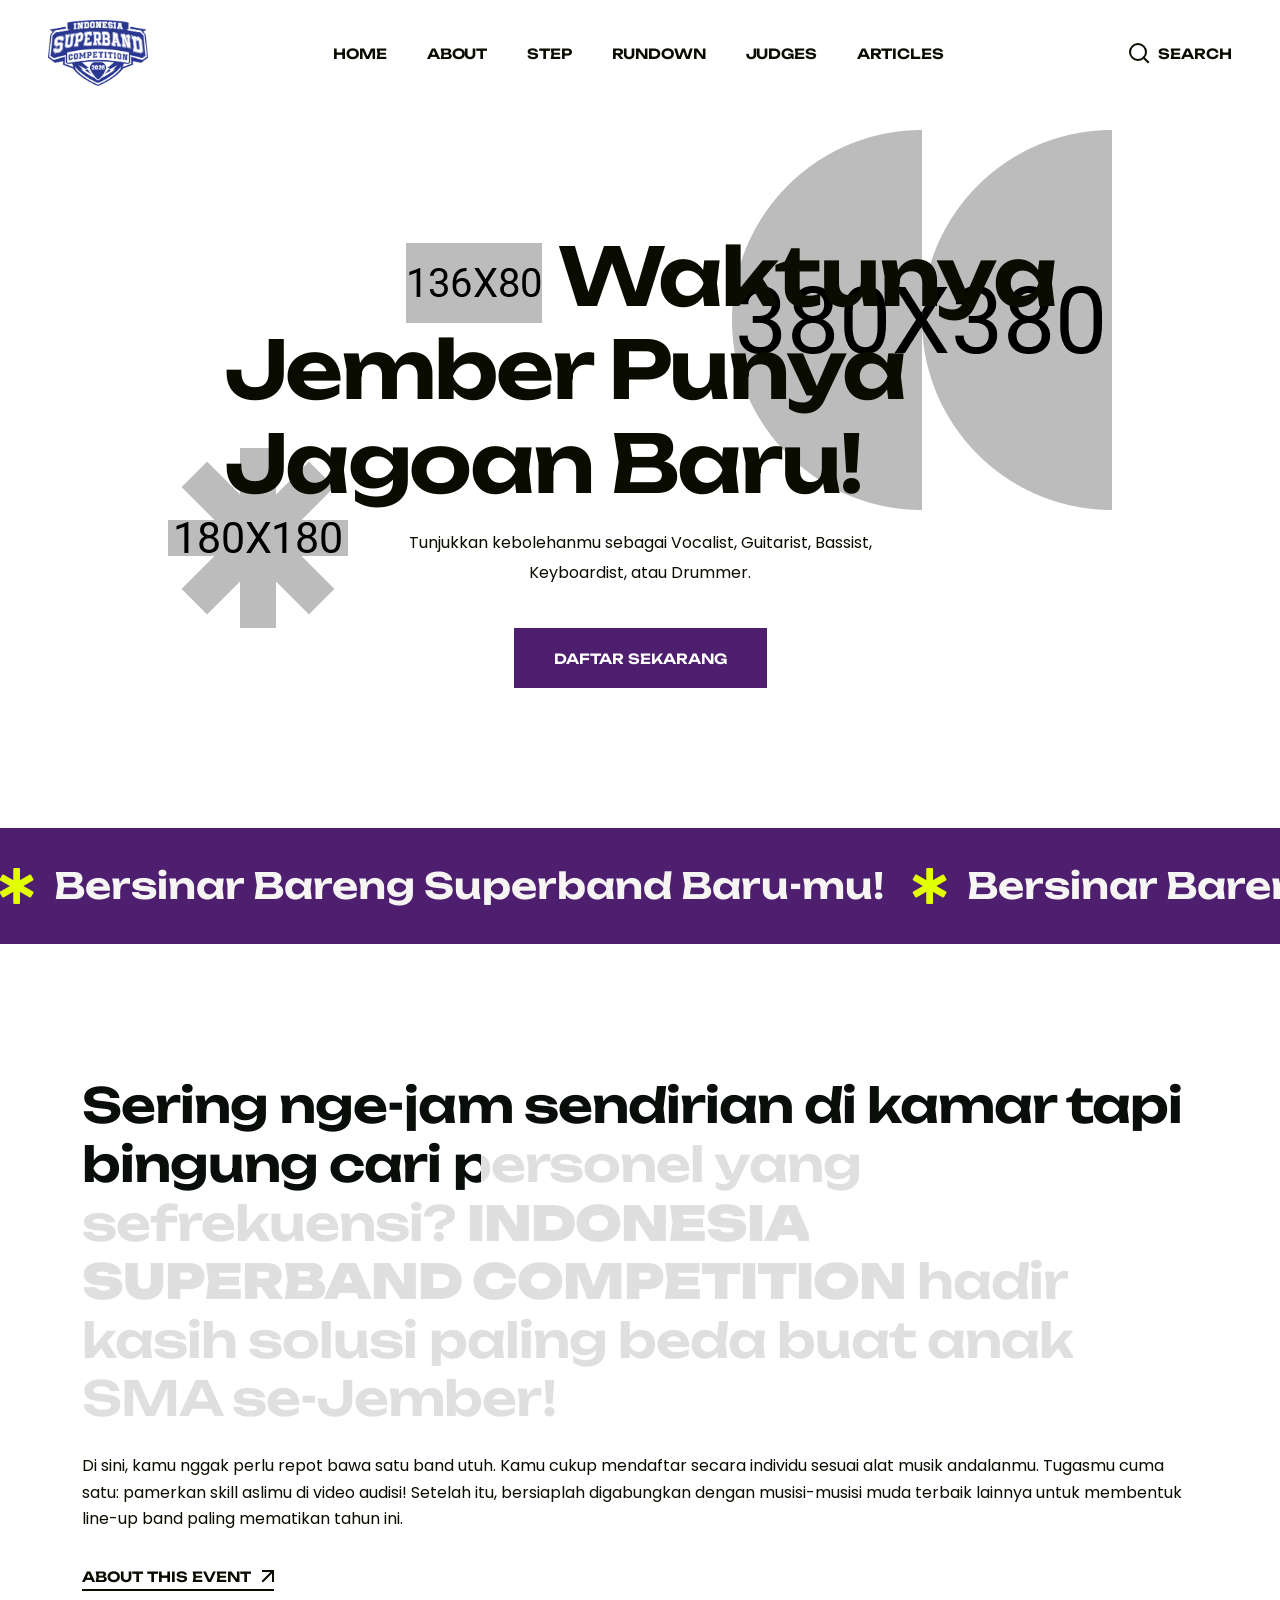
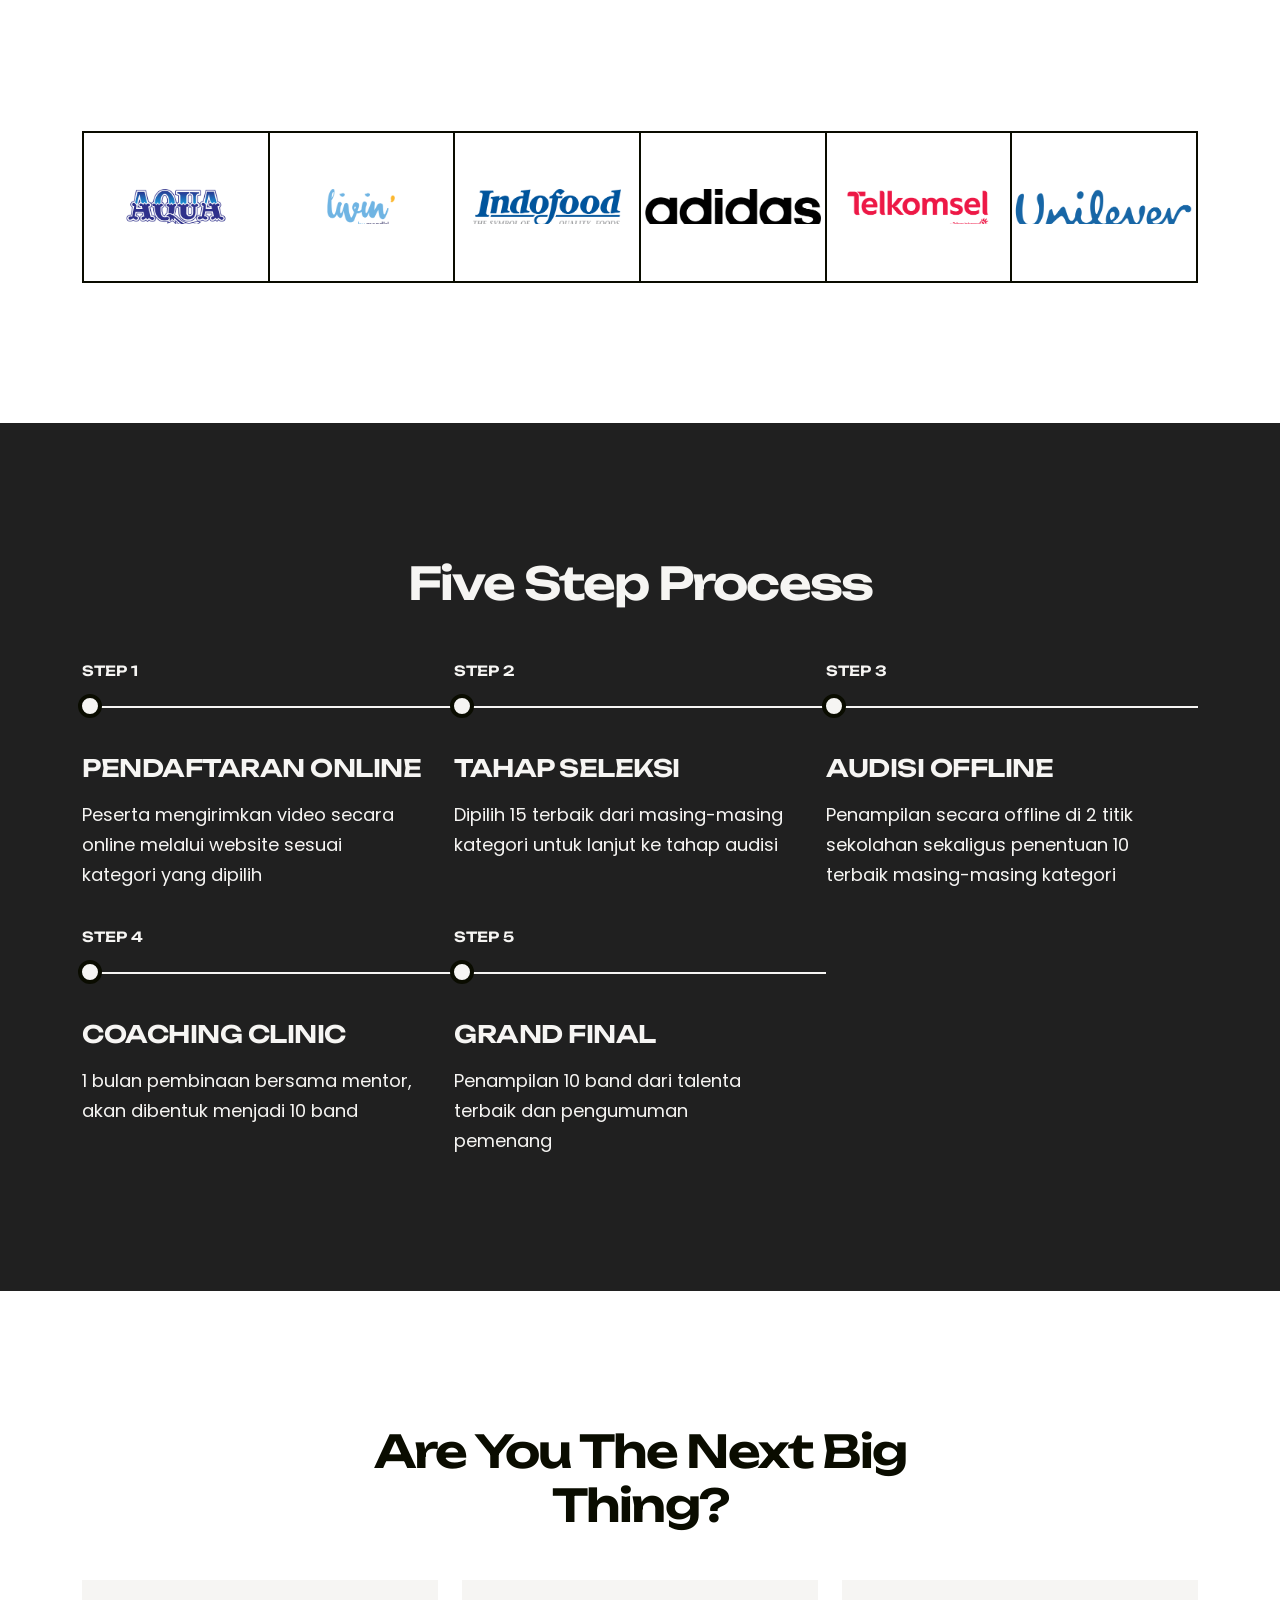
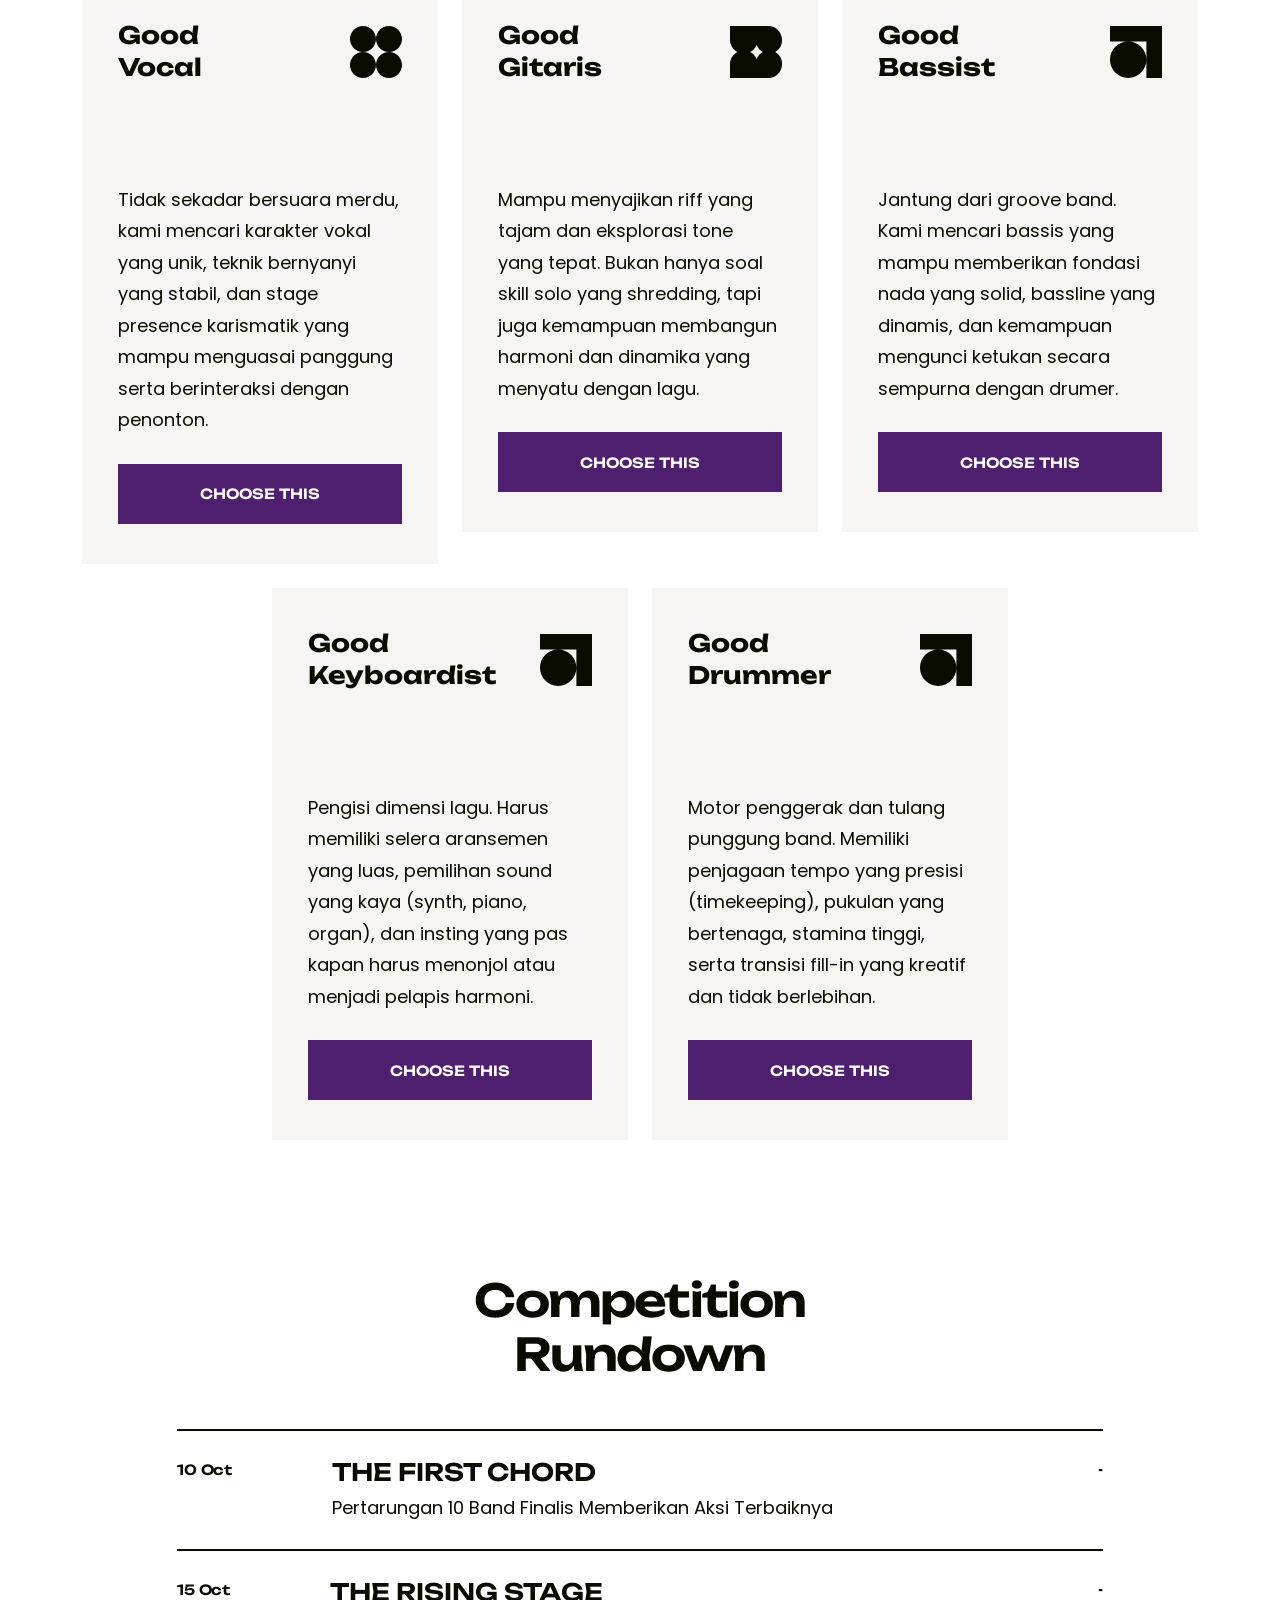
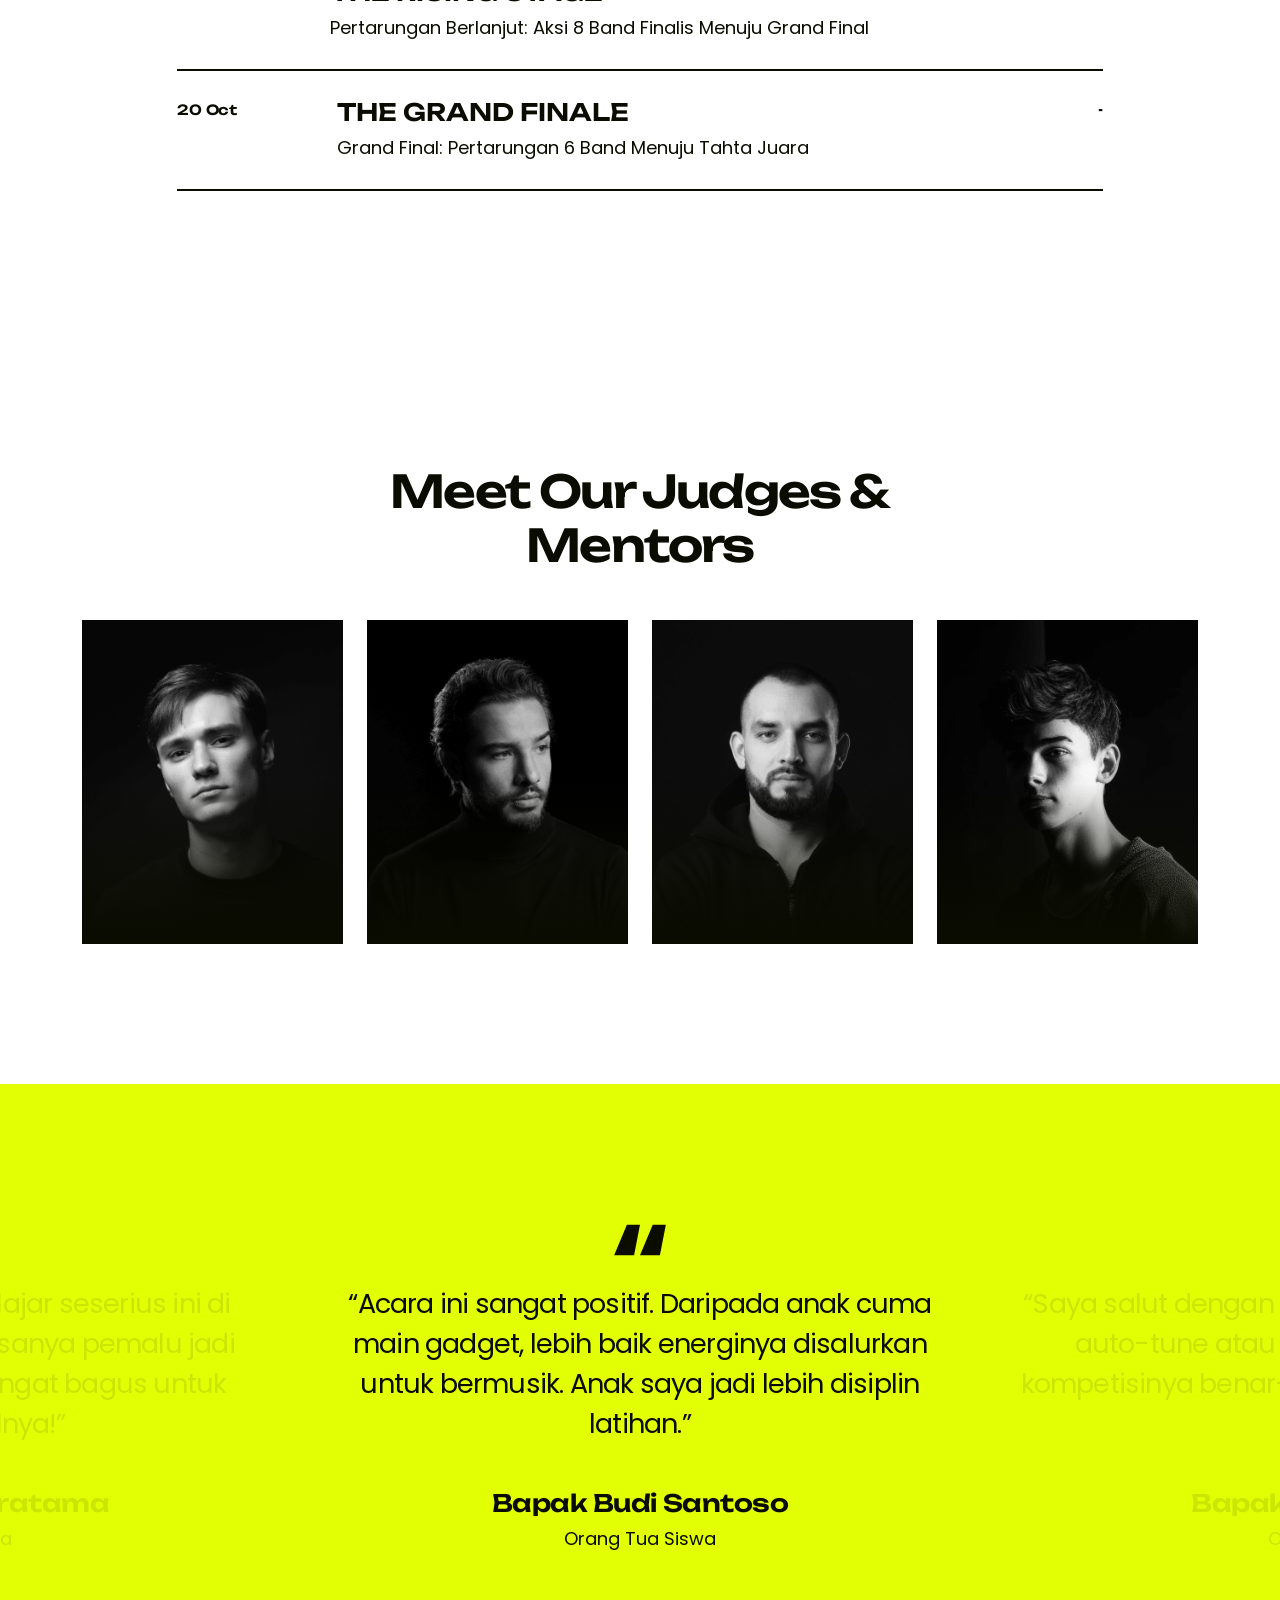
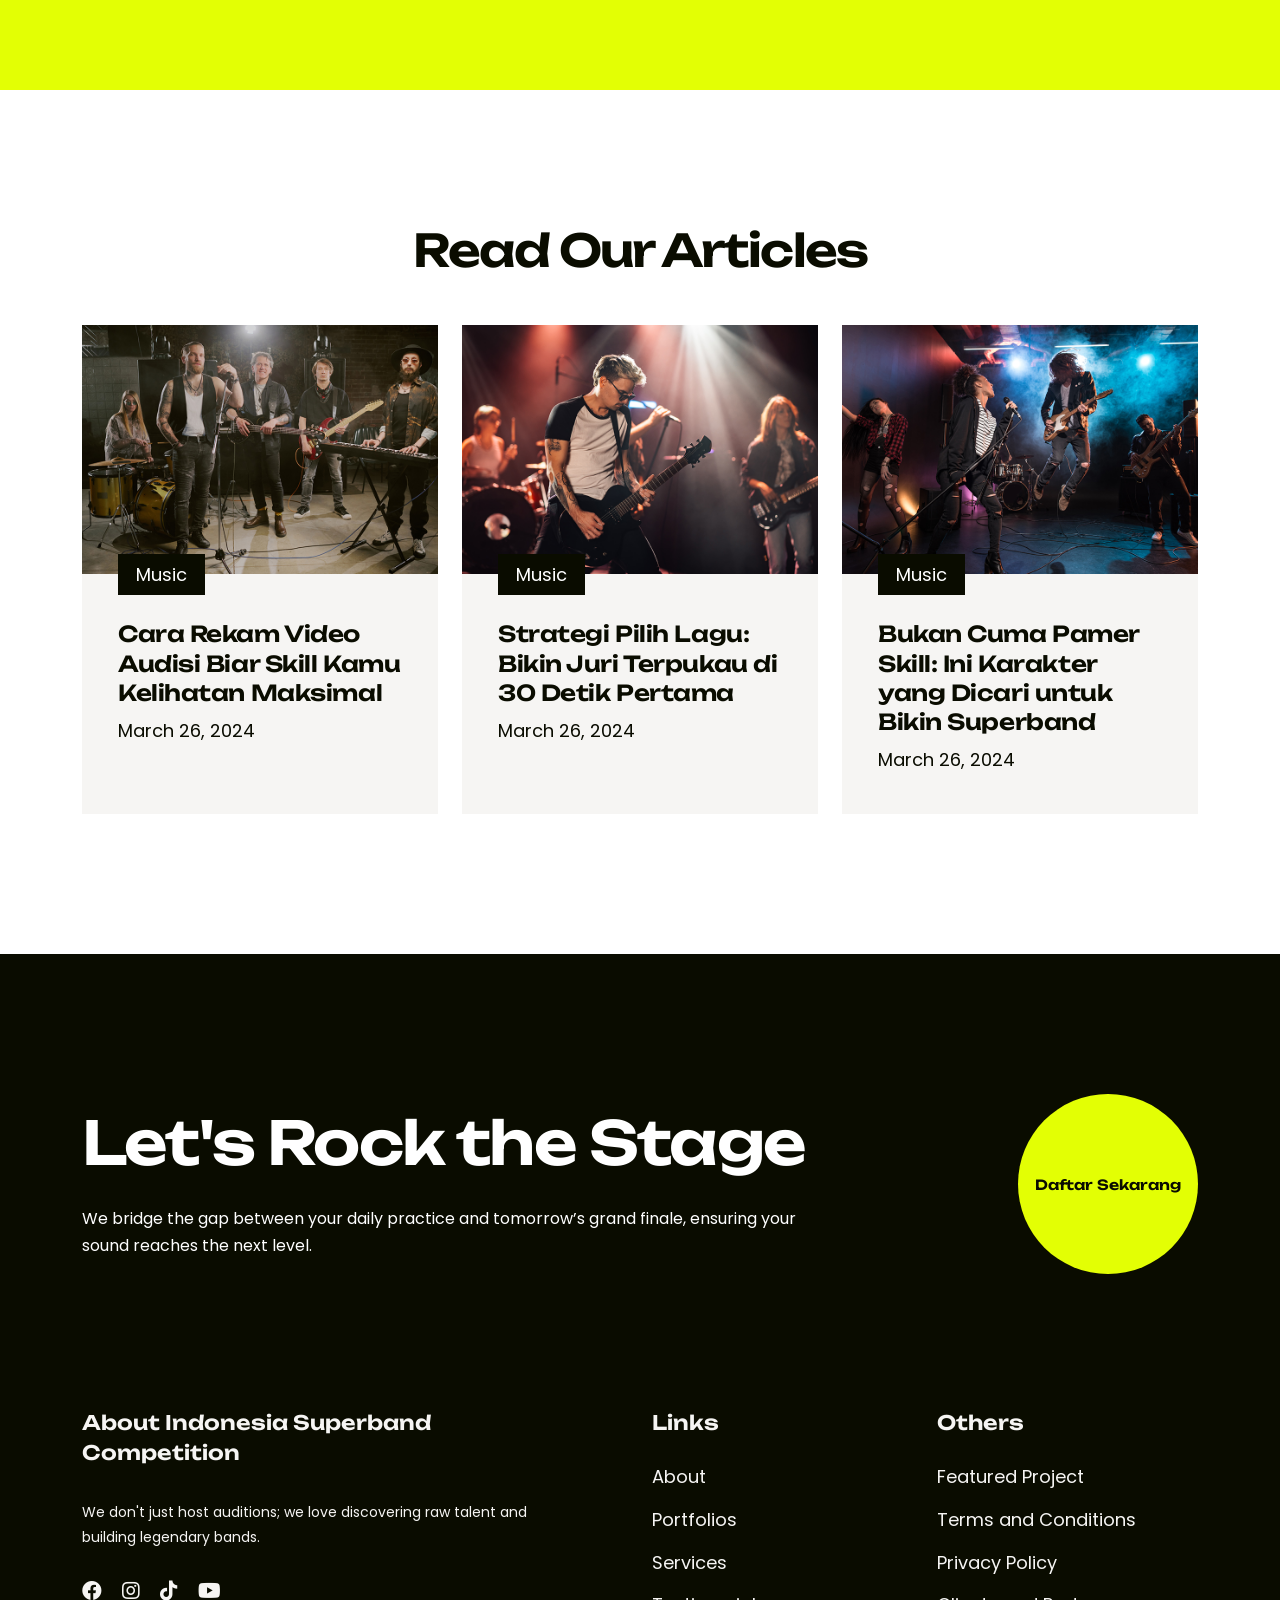
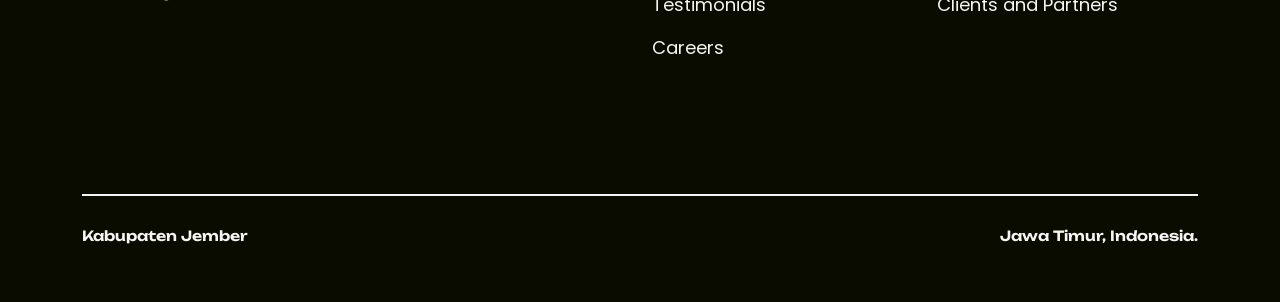
==== commit 910112fc: "voting and register" ====
--- a/index.html
+++ b/index.html
@@ -126,7 +126,7 @@
         <div class="mobile-menu-area">
             <button class="menu-toggle"><i class="fas fa-times"></i></button>
             <div class="mobile-logo">
-                <a href="index.html"><img src="assets/img/logo.svg" alt="Ovation"></a>
+                <a href="index.html"><img src="assets/img/logo.png" alt="Ovation"></a>
             </div>
             <div class="mobile-menu">
                 <ul>
@@ -182,7 +182,7 @@
                     <div class="row align-items-center justify-content-between">
                         <div class="col-auto">
                             <div class="header-logo">
-                                <a href="index.html"><img src="assets/img/logo.svg" alt="logo"></a>
+                                <a href="index.html"><img src="assets/img/logo.png" alt="logo" width="100"></a>
                             </div>
                         </div>
                         <div class="col-auto m-lg-auto">
@@ -972,25 +972,25 @@
                             <h3 class="widget_title">About Indonesia Superband Competition</h3>
                             <p class="about-text">We don't just host auditions; we love discovering raw talent and building legendary bands.</p>
                             <div class="social-btn style3">
-                                <a href="https://www.facebook.com/">
+                                <a href="https://facebook.com/SuperbandCompetition" target="_blank">
                                     <span class="link-effect">
                                         <span class="effect-1"><i class="fab fa-facebook"></i></span>
                                         <span class="effect-1"><i class="fab fa-facebook"></i></span>
                                     </span>
                                 </a>
-                                <a href="https://instagram.com/">
+                                <a href="https://instagram.com/SuperbandCompetition" target="_blank">
                                     <span class="link-effect">
                                         <span class="effect-1"><i class="fab fa-instagram"></i></span>
                                         <span class="effect-1"><i class="fab fa-instagram"></i></span>
                                     </span>
                                 </a>
-                                <a href="https://twitter.com/">
+                                <a href="https://tiktok.com/@superbandcompetition" target="_blank">
                                     <span class="link-effect">
                                         <span class="effect-1"><i class="fab fa-tiktok"></i></span>
                                         <span class="effect-1"><i class="fab fa-tiktok"></i></span>
                                     </span>
                                 </a>
-                                <a href="https://dribbble.com/">
+                                <a href="https://youtube.com/@SuperbandCompetition" target="_blank">
                                     <span class="link-effect">
                                         <span class="effect-1"><i class="fab fa-youtube"></i></span>
                                         <span class="effect-1"><i class="fab fa-youtube"></i></span>
